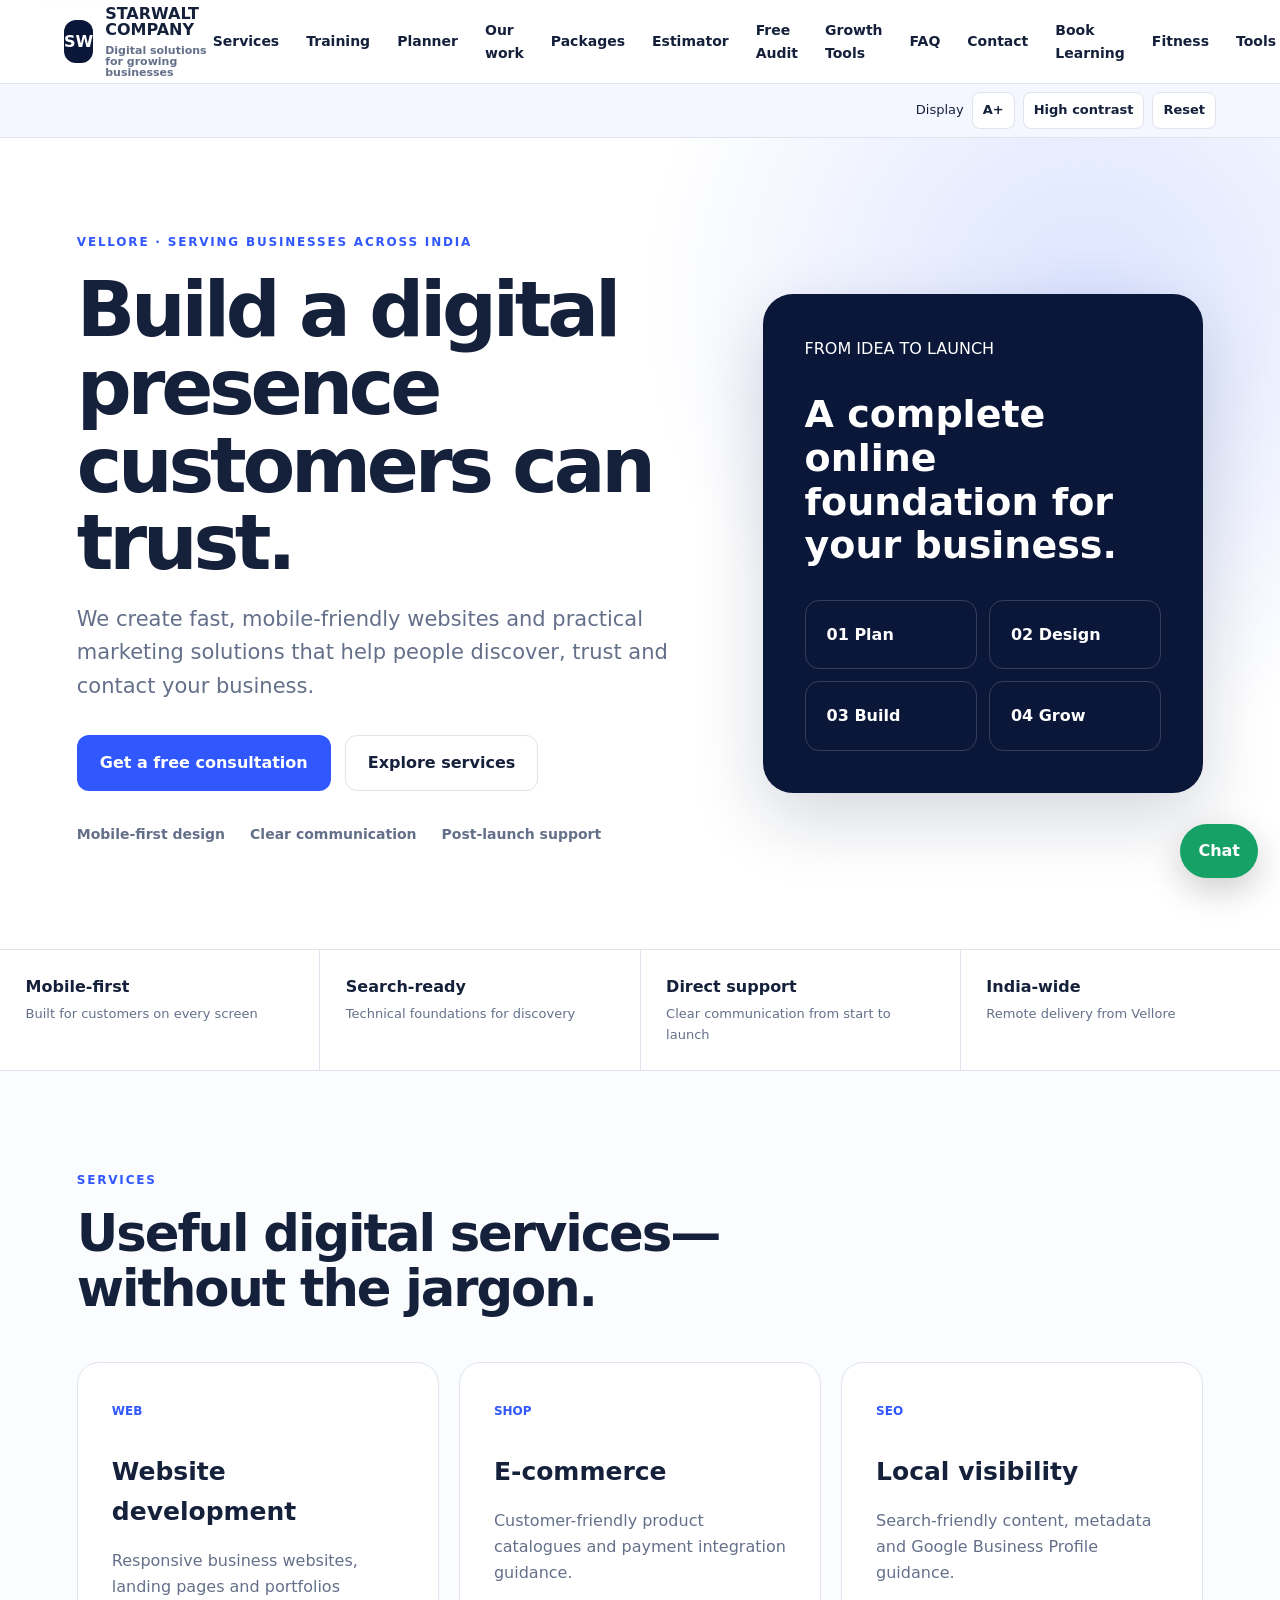
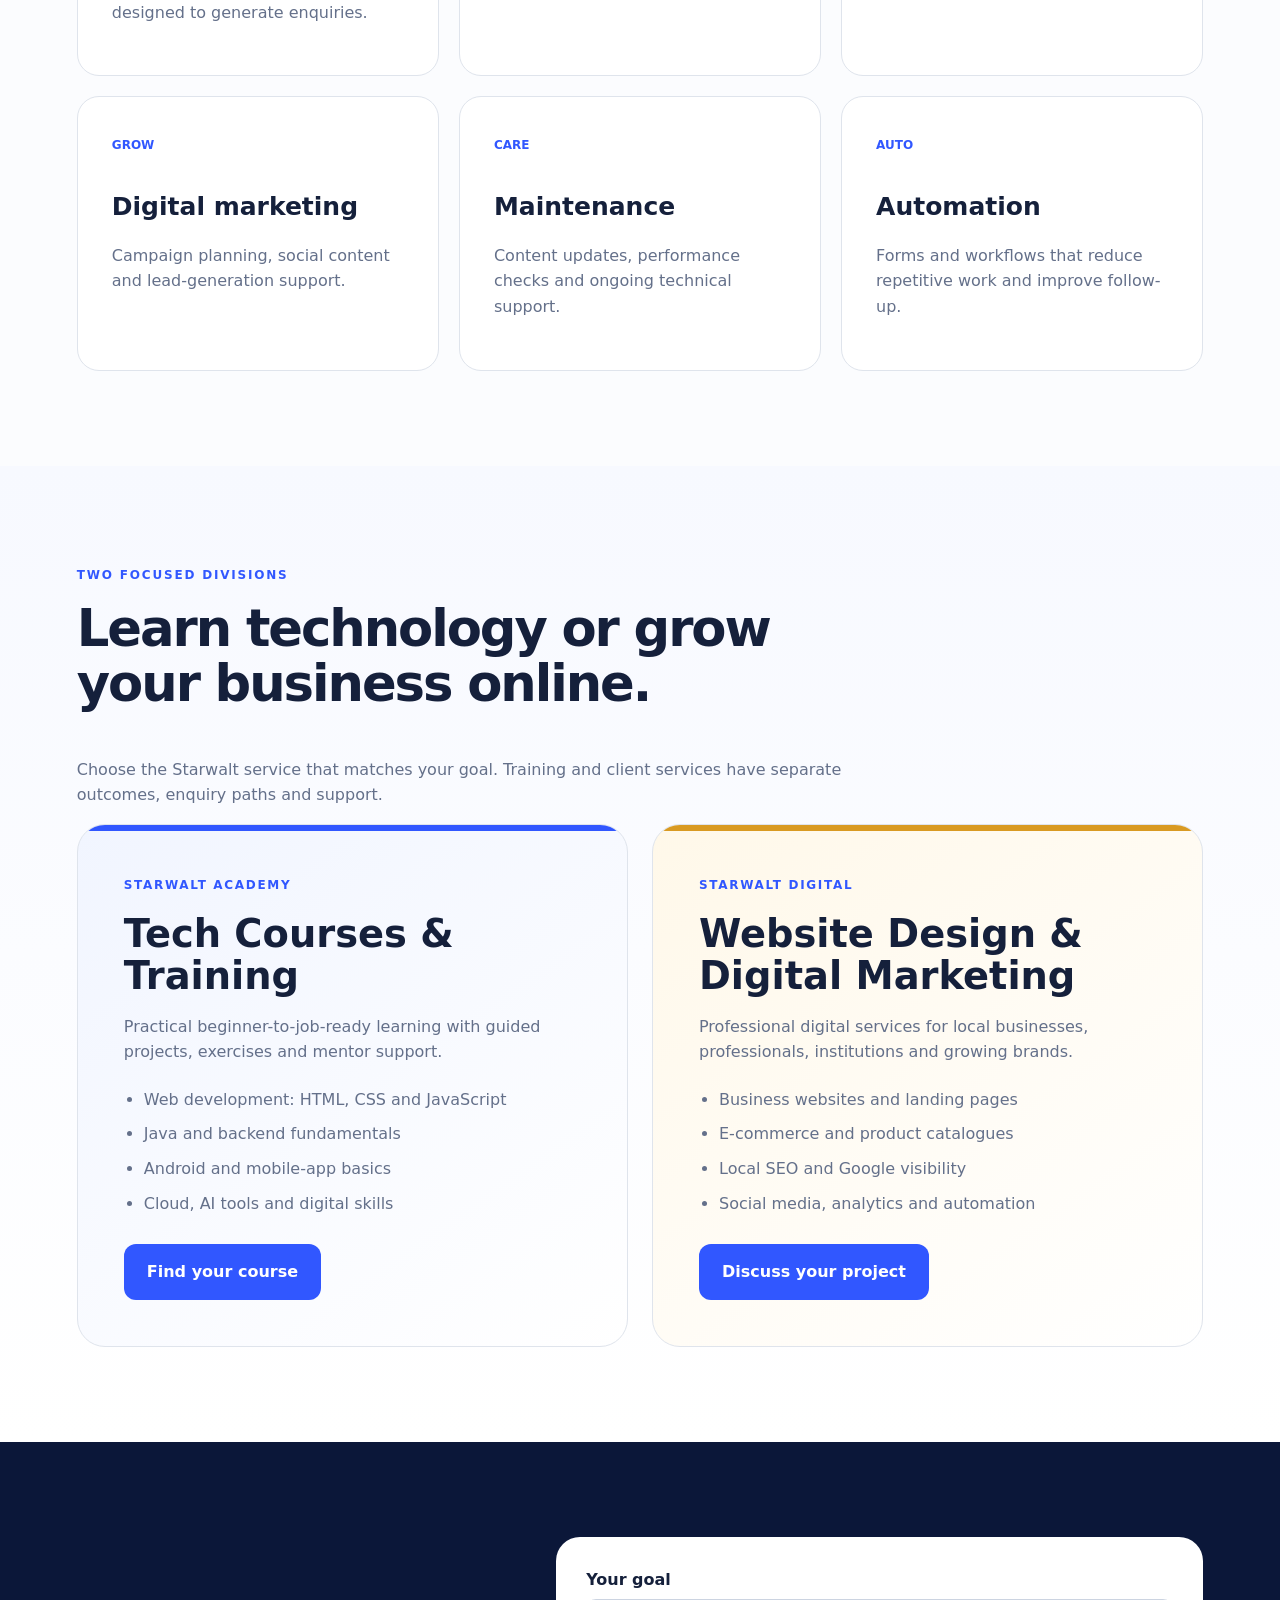
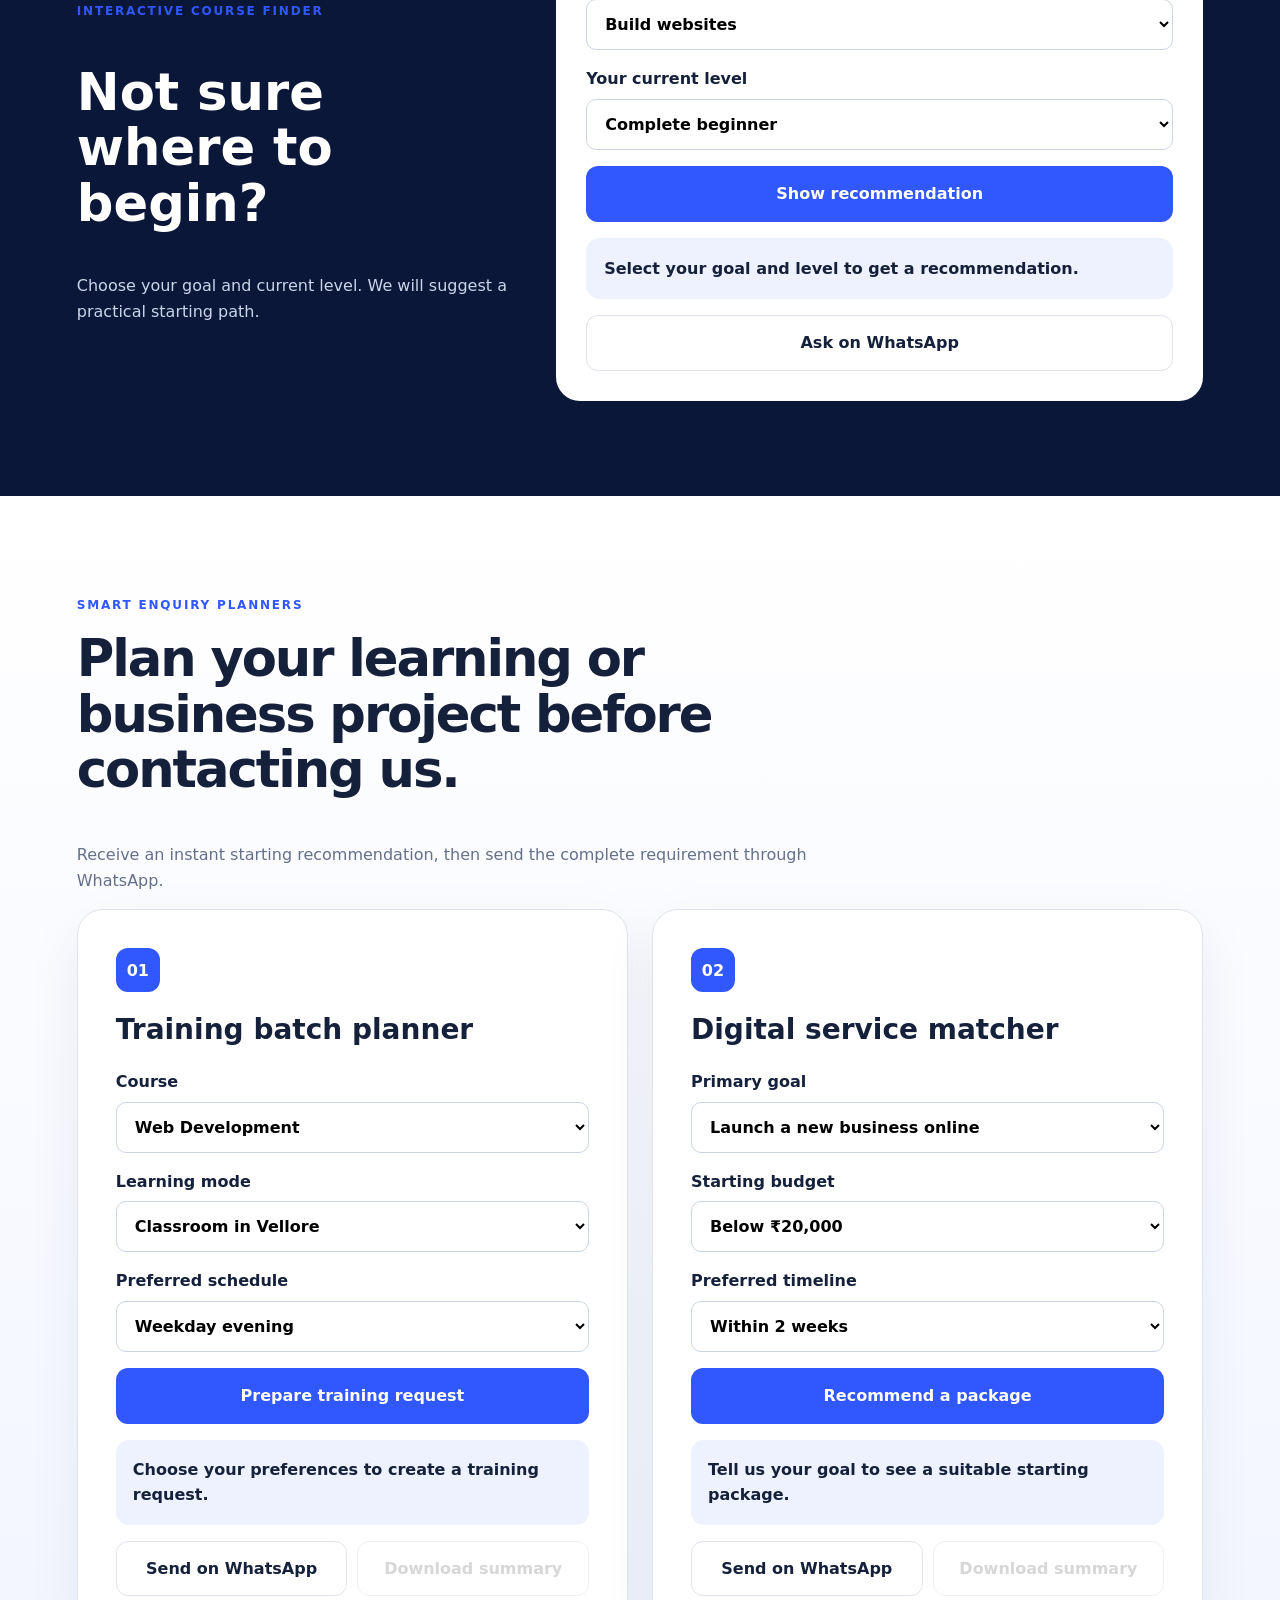
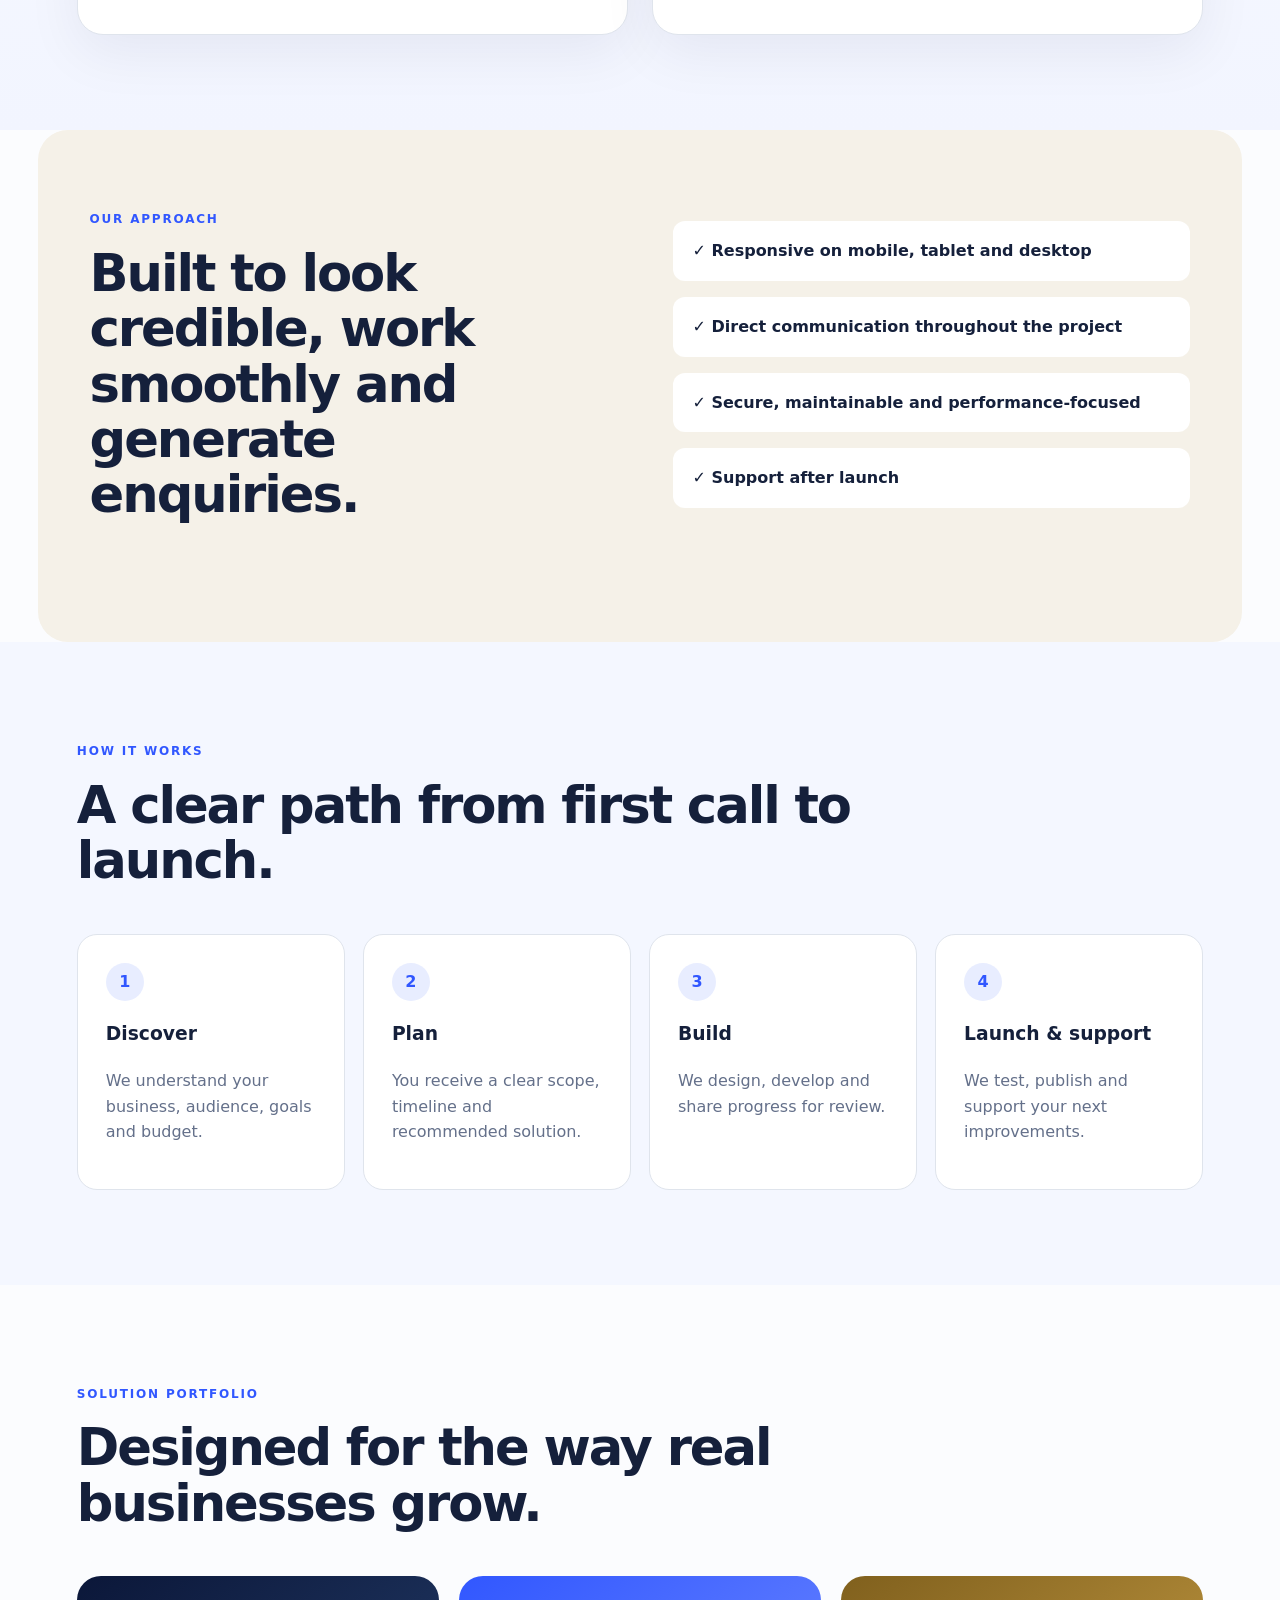
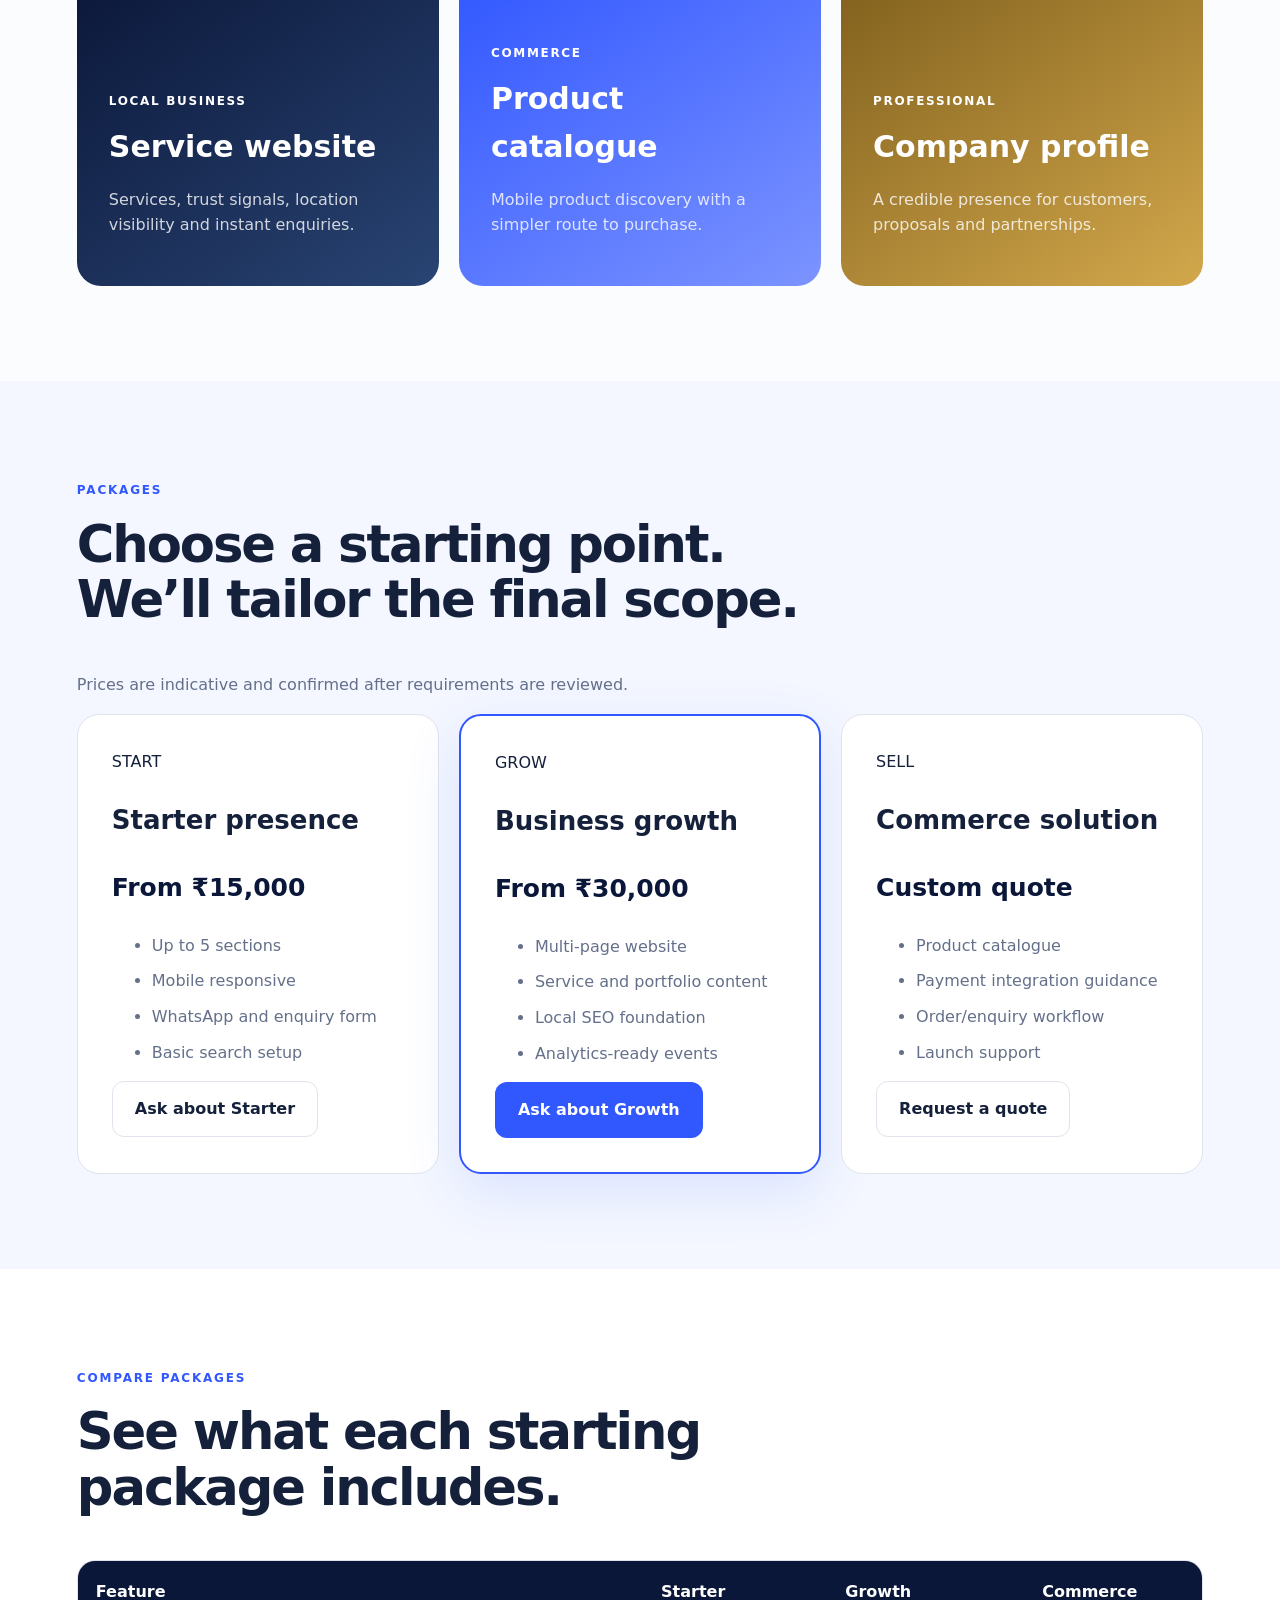
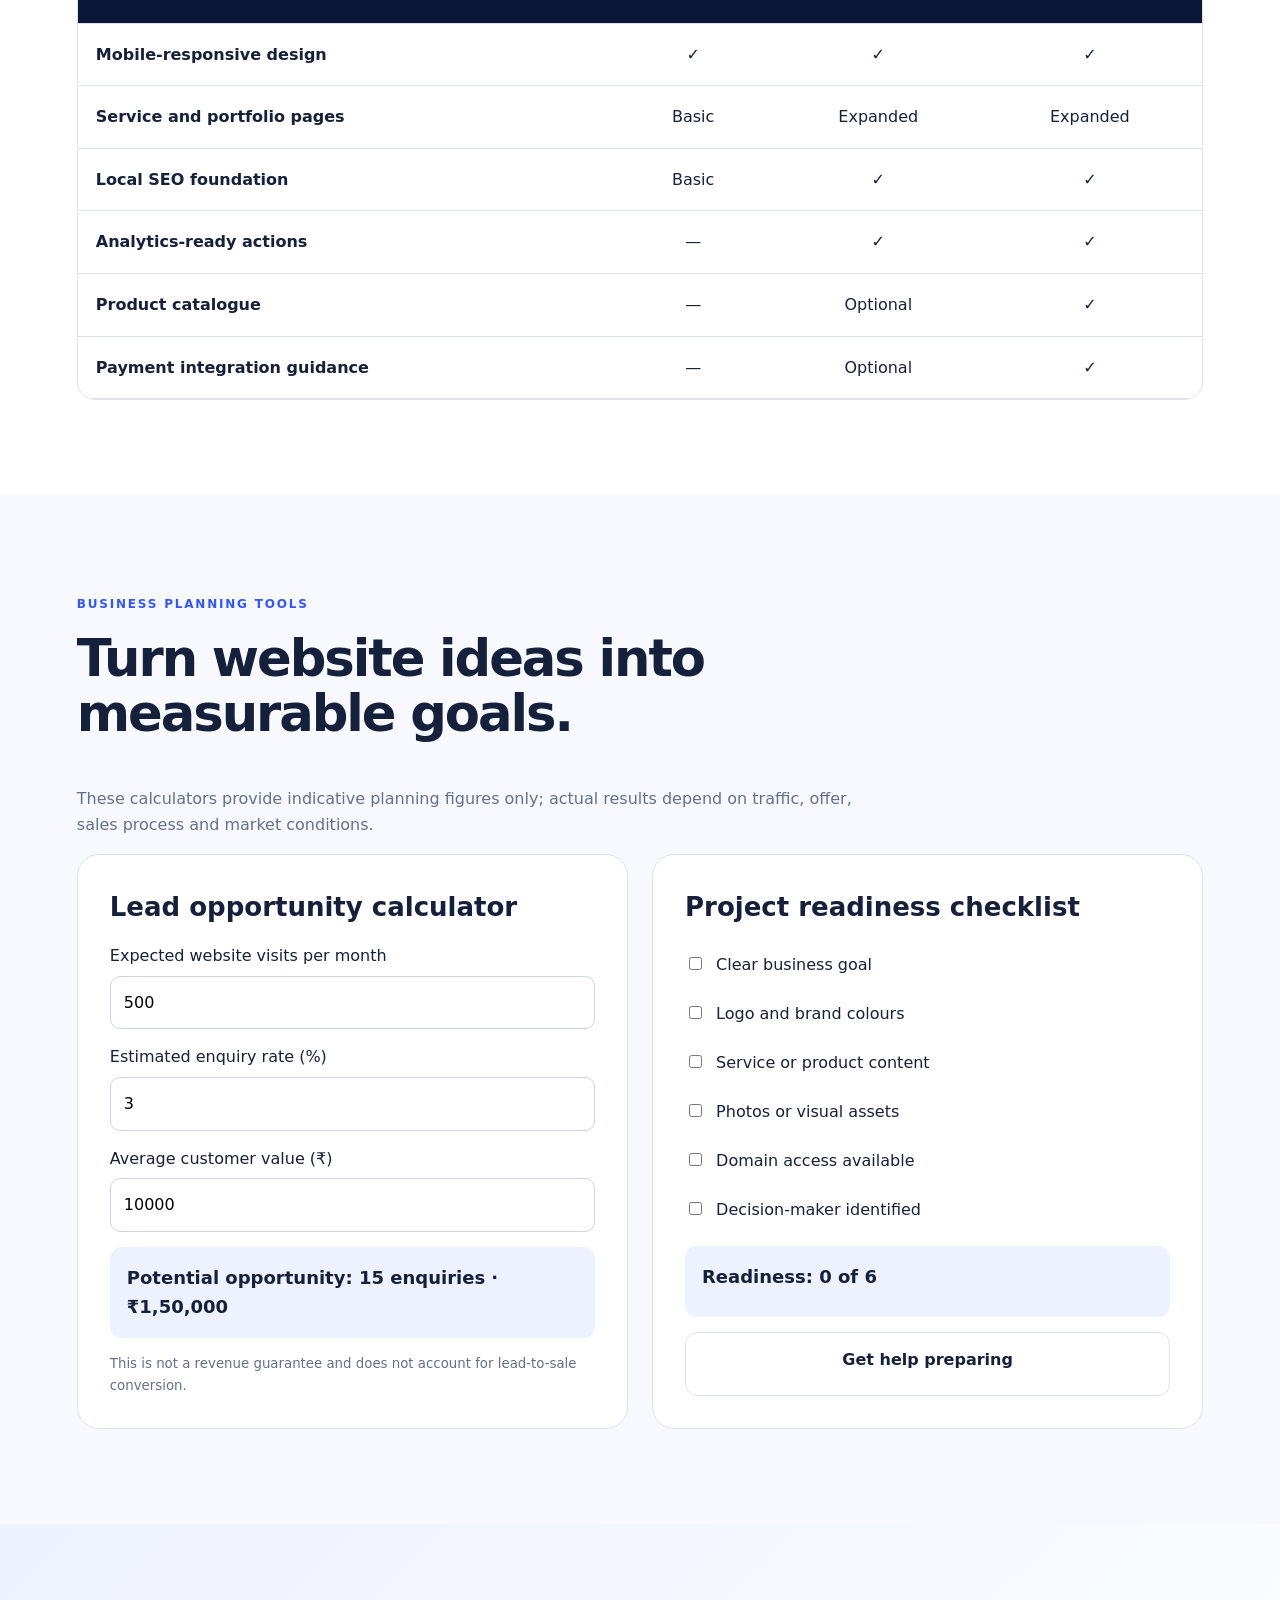
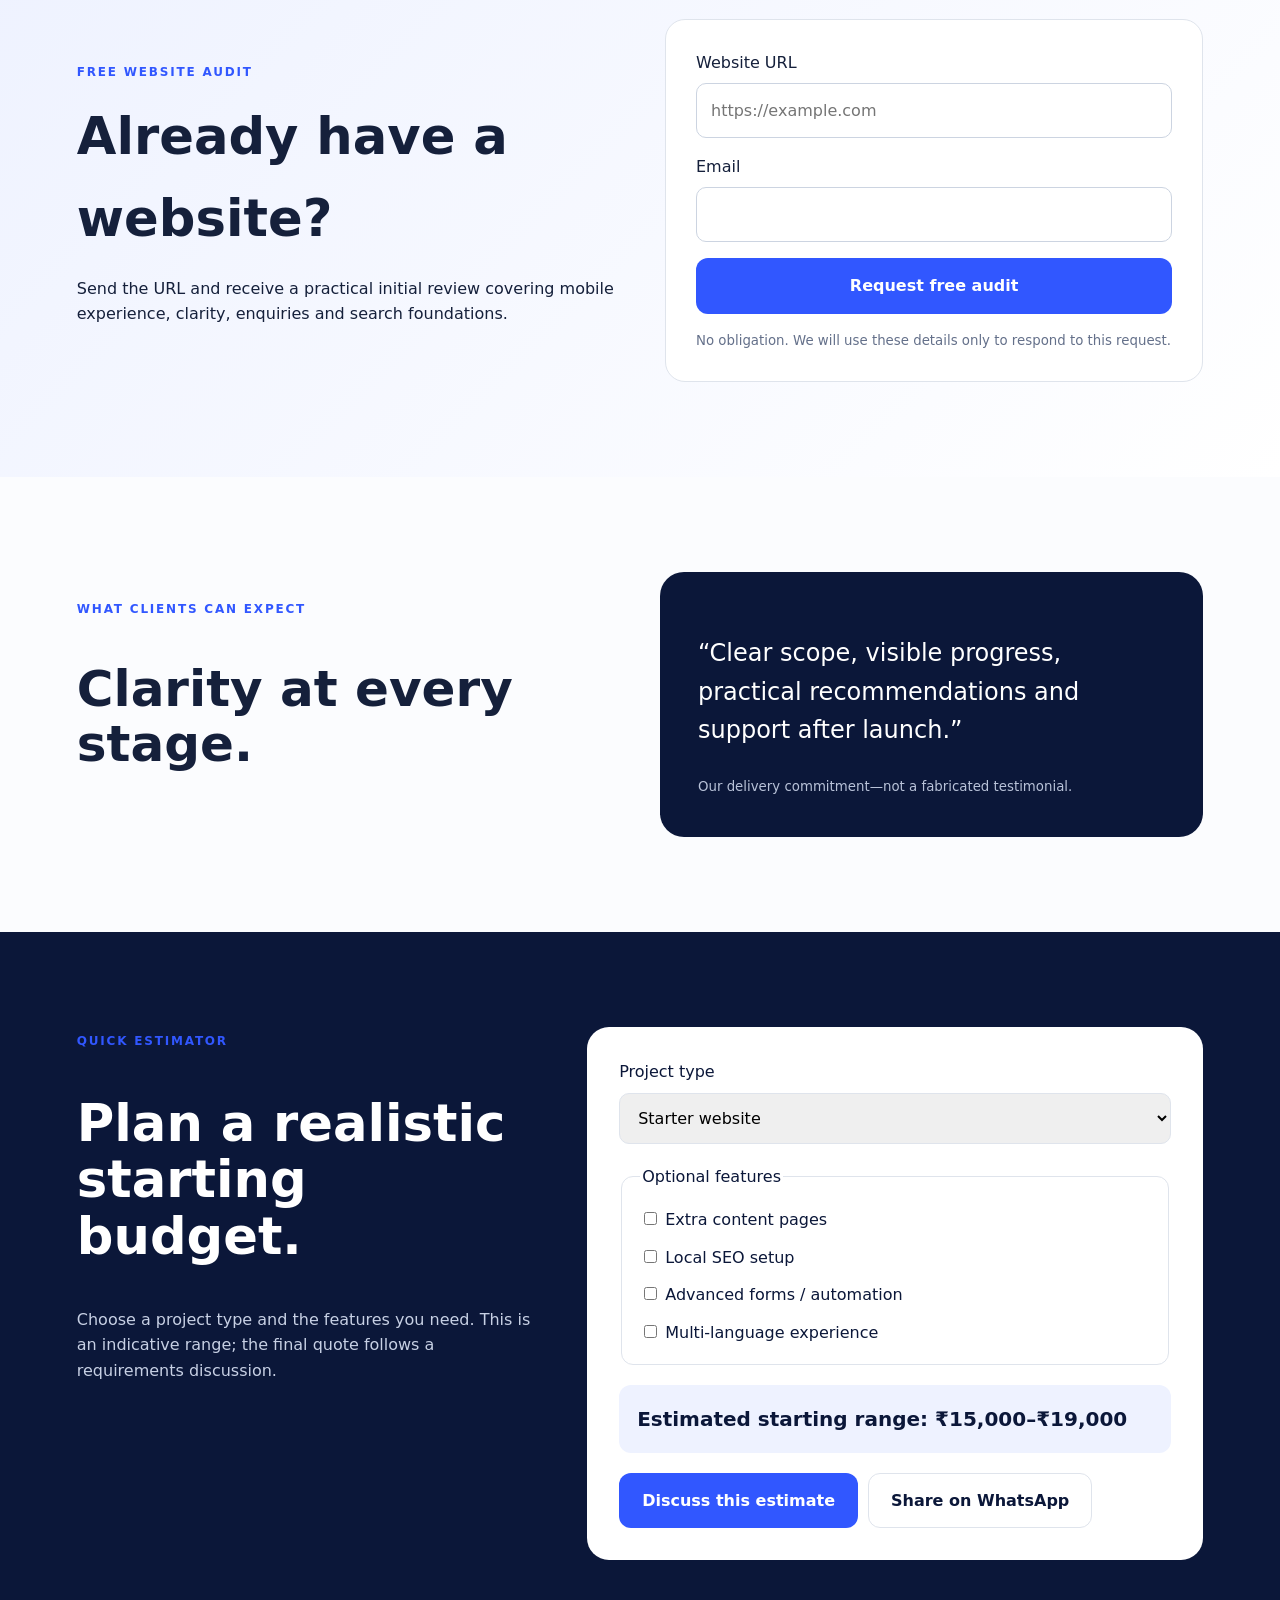
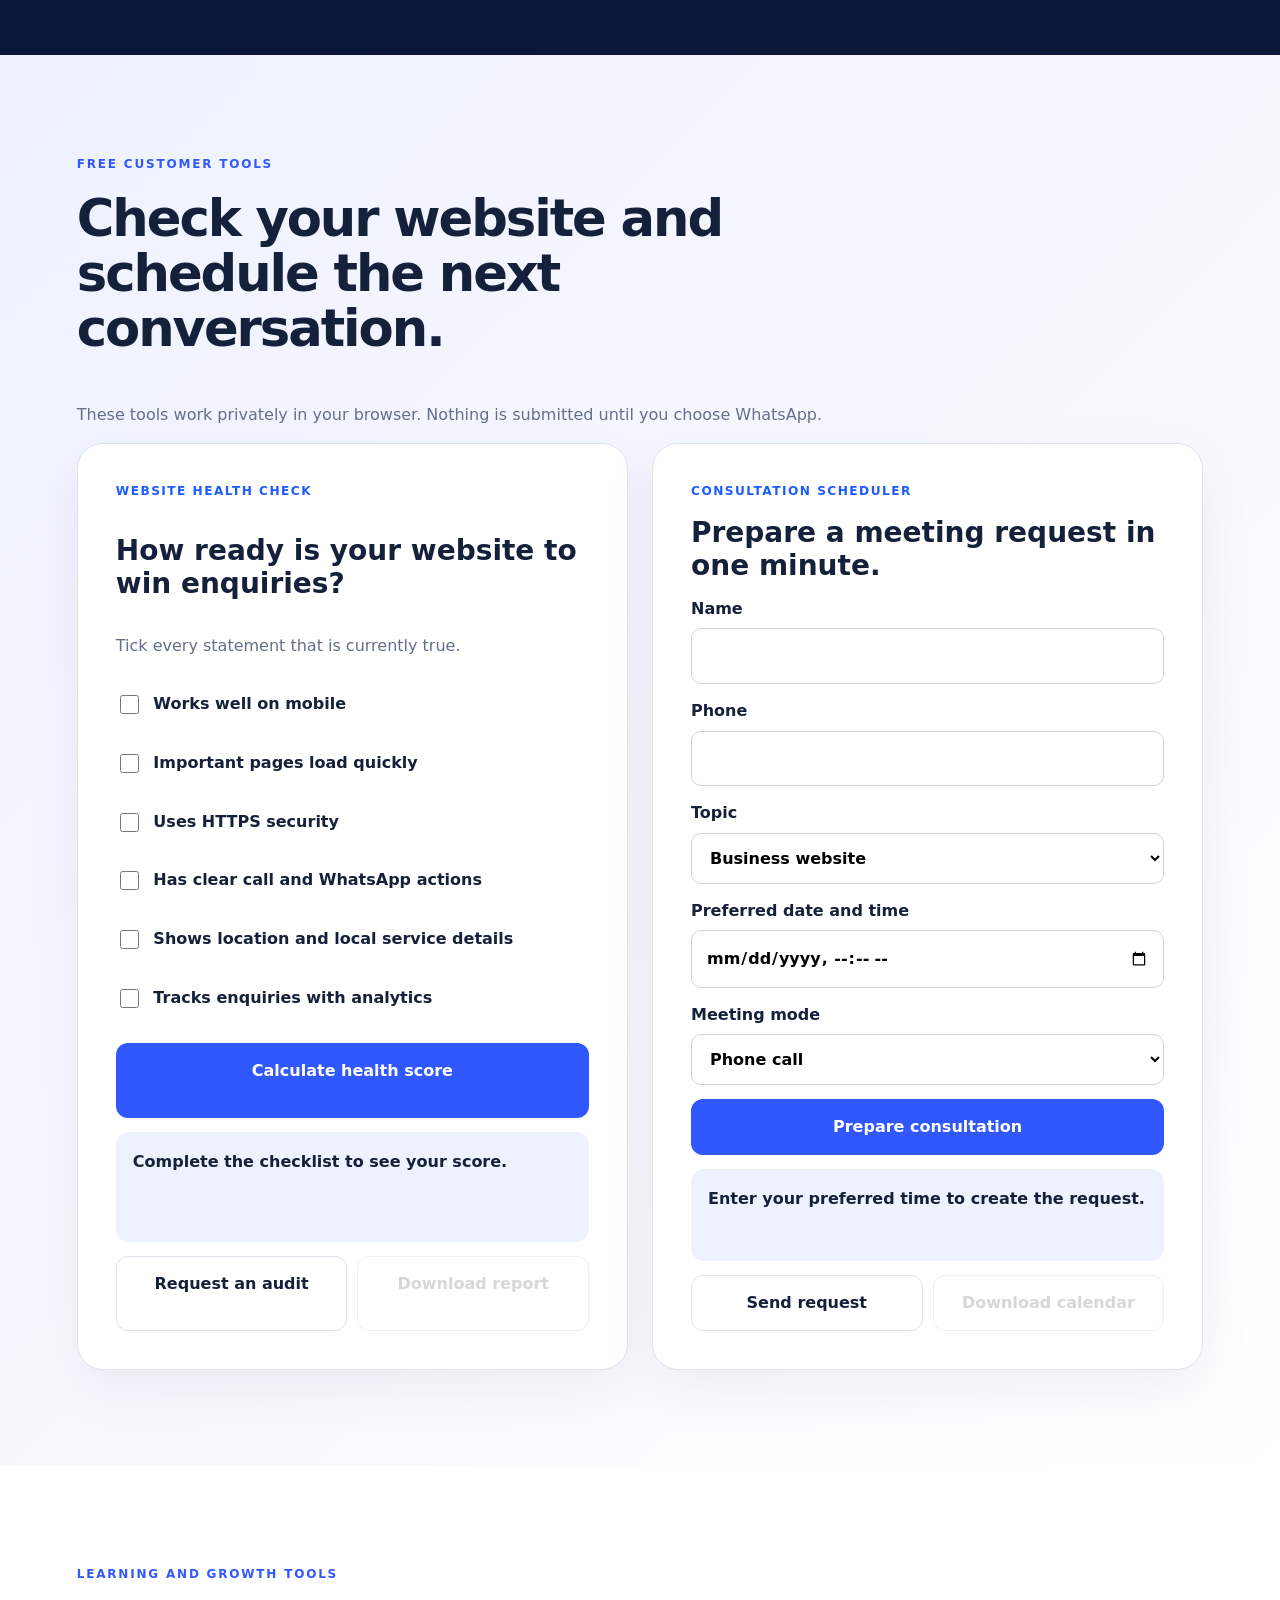
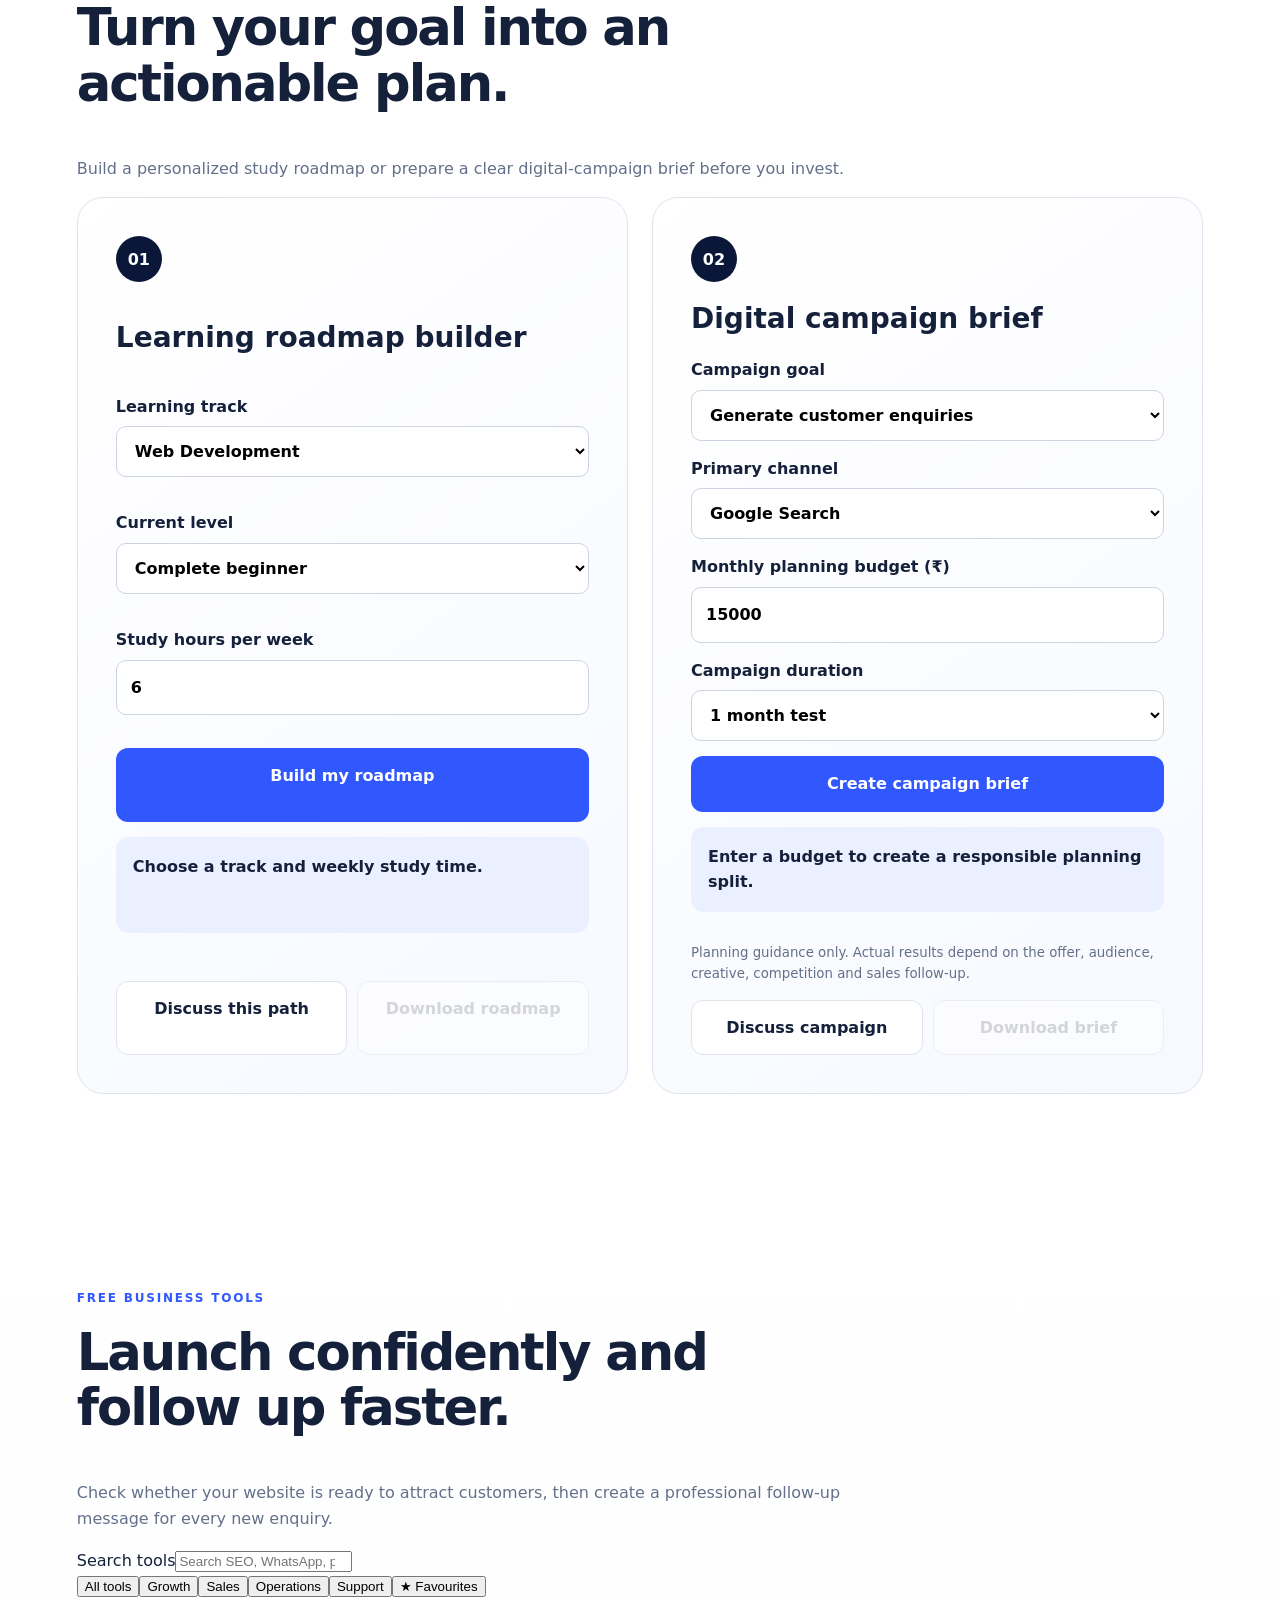
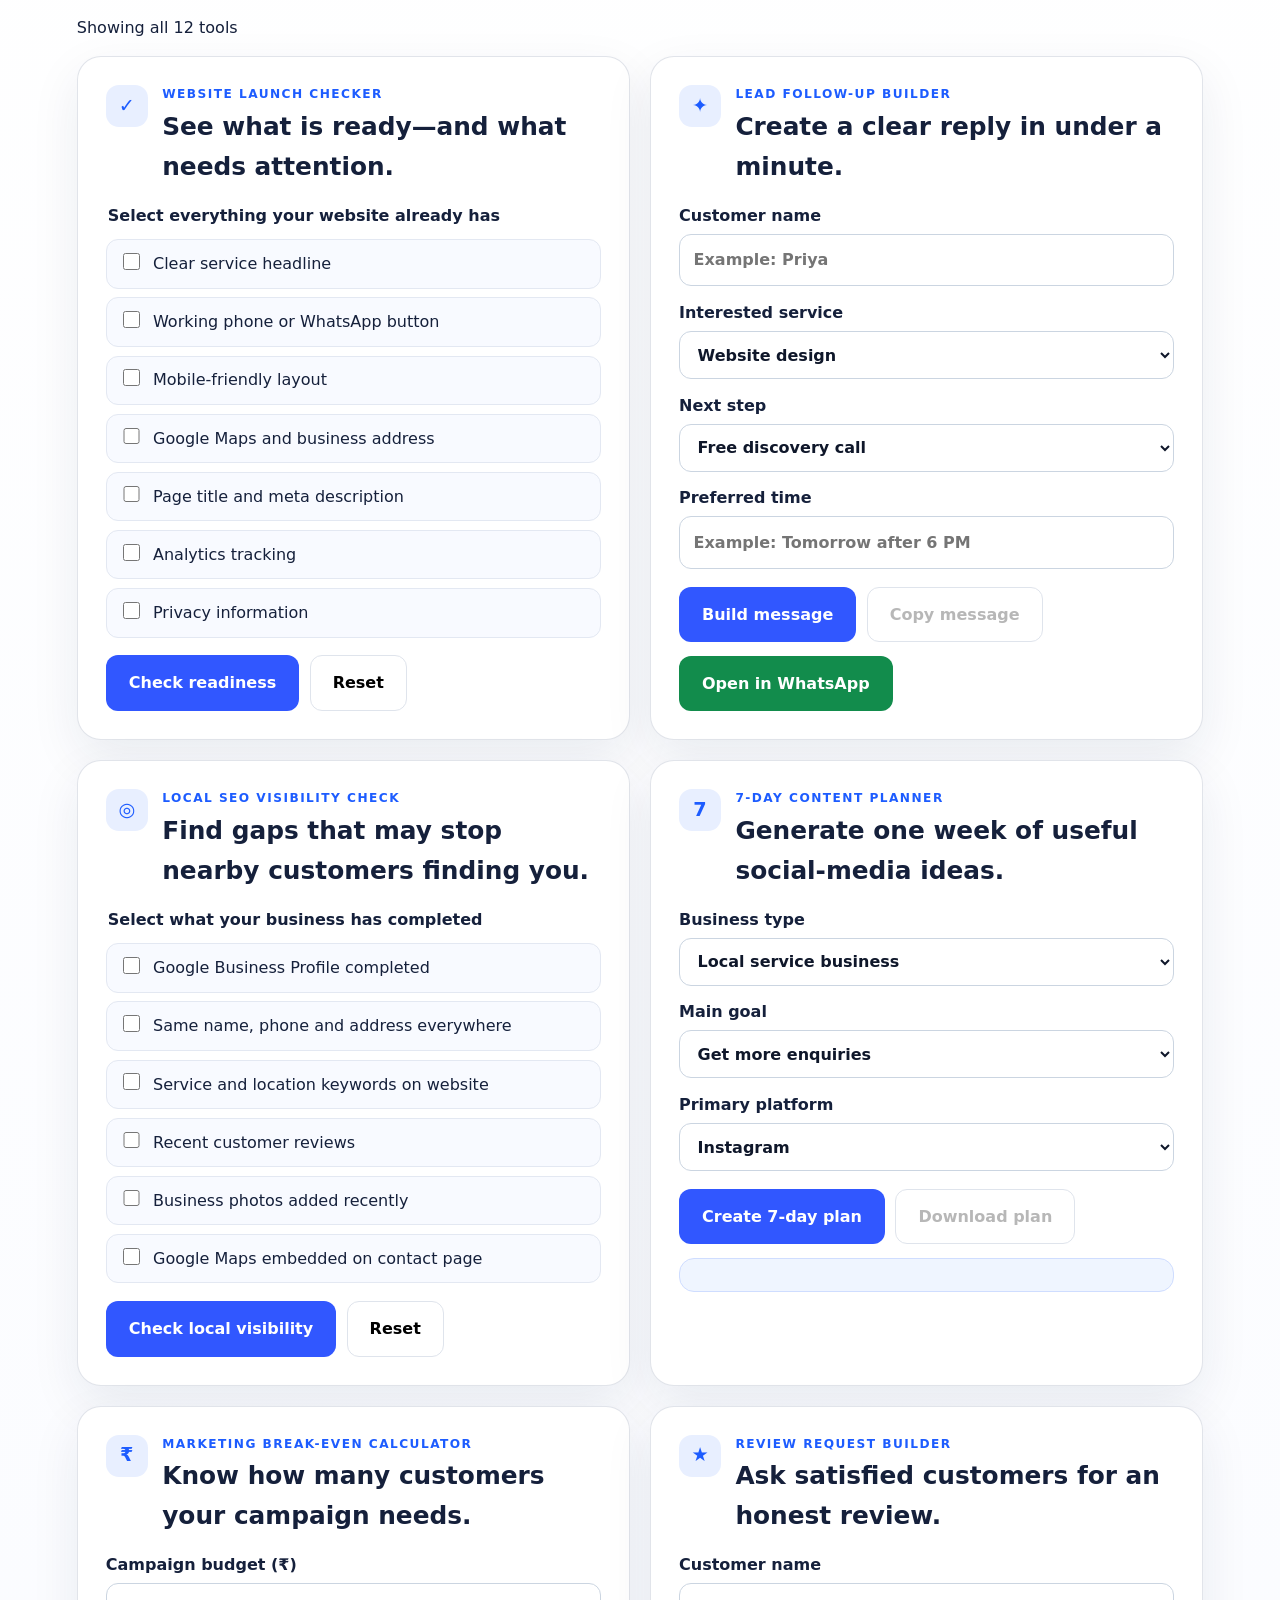
==== index.html @ e446ad23 "Add searchable tool directory and categories" ====
<!doctype html><html lang="en"><head><meta charset="utf-8"><meta name="viewport" content="width=device-width,initial-scale=1"><title>STARWALT COMPANY | Websites & Digital Growth in Vellore</title><meta name="description" content="STARWALT COMPANY builds fast business websites, e-commerce experiences and digital growth solutions in Vellore and across India."><meta name="theme-color" content="#0b1739"><meta name="robots" content="index,follow,max-image-preview:large"><link rel="manifest" href="manifest.webmanifest"><link rel="icon" href="favicon.svg" type="image/svg+xml"><link rel="apple-touch-icon" href="favicon.svg"><meta property="og:type" content="website"><meta property="og:locale" content="en_IN"><meta name="twitter:card" content="summary_large_image"><link rel="canonical" href="https://starwalt.github.io/"><link rel="alternate" hreflang="en-IN" href="https://starwalt.github.io/"><link rel="alternate" hreflang="ta-IN" href="https://starwalt.github.io/ta.html"><link rel="alternate" hreflang="x-default" href="https://starwalt.github.io/"><meta property="og:title" content="STARWALT COMPANY"><meta property="og:description" content="Websites and digital growth solutions for growing businesses."><meta property="og:url" content="https://starwalt.github.io/"><link rel="stylesheet" href="css/site.css"></head><body><a class="skip" href="#main-content">Skip to main content</a><header><a class="brand" href="#"><b>SW</b><span>STARWALT COMPANY<small>Digital solutions for growing businesses</small></span></a><button class="menu" aria-label="Toggle menu">☰</button><nav><a href="#services">Services</a><a href="#training">Training</a><a href="#planning-hub">Planner</a><a href="#work">Our work</a><a href="#pricing">Packages</a><a href="#estimator">Estimator</a><a href="#free-tools">Free Audit</a><a href="#growth-tools">Growth Tools</a><a href="#faq">FAQ</a><a href="#contact">Contact</a><a href="book-learning.html">Book Learning</a><a href="fitness/">Fitness</a><a href="tools.html">Tools</a><a href="search.html" aria-label="Search website">Search</a><a href="quote.html">Detailed quote</a><a class="lang" href="ta.html" lang="ta" aria-label="தமிழ் பக்கம்">தமிழ் பக்கம்</a><button class="theme-toggle" type="button" aria-label="Switch colour theme">◐</button><a class="pill" href="https://wa.me/918668098213?text=Hello%20STARWALT%20COMPANY" target="_blank" rel="noopener">WhatsApp</a></nav></header><div class="access-tools" aria-label="Accessibility controls"><span>Display</span><button type="button" data-display="text">A+</button><button type="button" data-display="contrast">High contrast</button><button type="button" data-display="reset">Reset</button><button type="button" id="install-app" hidden>Install app</button></div><div class="connection-status" role="status" aria-live="polite" hidden></div><div class="update-status" hidden><span>A newer website version is available.</span><button type="button">Update now</button></div><main id="main-content"><section class="hero"><div><span class="eyebrow">Vellore · Serving businesses across India</span><h1 data-en="Build a digital presence customers can trust." data-ta="வாடிக்கையாளர்கள் நம்பும் டிஜிட்டல் அடையாளத்தை உருவாக்குங்கள்.">Build a digital presence customers can trust.</h1><p data-en="We create fast, mobile-friendly websites and practical marketing solutions that help people discover, trust and contact your business." data-ta="உங்கள் வணிகத்தை மக்கள் கண்டறிந்து, நம்பி, தொடர்புகொள்ள உதவும் வேகமான மொபைல் இணையதளங்களையும் நடைமுறை மார்க்கெட்டிங் தீர்வுகளையும் உருவாக்குகிறோம்.">We create fast, mobile-friendly websites and practical marketing solutions that help people discover, trust and contact your business.</p><div class="actions"><a class="btn primary" href="#contact">Get a free consultation</a><a class="btn secondary" href="#services">Explore services</a></div><ul><li>Mobile-first design</li><li>Clear communication</li><li>Post-launch support</li></ul></div><aside><span>FROM IDEA TO LAUNCH</span><h2>A complete online foundation for your business.</h2><div class="steps"><b>01 Plan</b><b>02 Design</b><b>03 Build</b><b>04 Grow</b></div></aside></section><section class="trustbar" aria-label="Business benefits"><div><b>Mobile-first</b><span>Built for customers on every screen</span></div><div><b>Search-ready</b><span>Technical foundations for discovery</span></div><div><b>Direct support</b><span>Clear communication from start to launch</span></div><div><b>India-wide</b><span>Remote delivery from Vellore</span></div></section><section id="services" class="section"><div class="heading"><span class="eyebrow">Services</span><h2>Useful digital services—without the jargon.</h2></div><div class="cards"><article><b>WEB</b><h3>Website development</h3><p>Responsive business websites, landing pages and portfolios designed to generate enquiries.</p></article><article><b>SHOP</b><h3>E-commerce</h3><p>Customer-friendly product catalogues and payment integration guidance.</p></article><article><b>SEO</b><h3>Local visibility</h3><p>Search-friendly content, metadata and Google Business Profile guidance.</p></article><article><b>GROW</b><h3>Digital marketing</h3><p>Campaign planning, social content and lead-generation support.</p></article><article><b>CARE</b><h3>Maintenance</h3><p>Content updates, performance checks and ongoing technical support.</p></article><article><b>AUTO</b><h3>Automation</h3><p>Forms and workflows that reduce repetitive work and improve follow-up.</p></article></div></section>
<section id="training" class="section starwalt-offerings">
  <div class="heading"><span class="eyebrow">Two focused divisions</span><h2>Learn technology or grow your business online.</h2><p class="sub">Choose the Starwalt service that matches your goal. Training and client services have separate outcomes, enquiry paths and support.</p></div>
  <div class="offering-grid">
    <article class="offering-card training-card">
      <span class="offering-label">STARWALT ACADEMY</span><h3>Tech Courses & Training</h3>
      <p>Practical beginner-to-job-ready learning with guided projects, exercises and mentor support.</p>
      <ul><li>Web development: HTML, CSS and JavaScript</li><li>Java and backend fundamentals</li><li>Android and mobile-app basics</li><li>Cloud, AI tools and digital skills</li></ul>
      <a class="btn primary" href="#course-finder">Find your course</a>
    </article>
    <article class="offering-card digital-card">
      <span class="offering-label">STARWALT DIGITAL</span><h3>Website Design & Digital Marketing</h3>
      <p>Professional digital services for local businesses, professionals, institutions and growing brands.</p>
      <ul><li>Business websites and landing pages</li><li>E-commerce and product catalogues</li><li>Local SEO and Google visibility</li><li>Social media, analytics and automation</li></ul>
      <a class="btn primary" href="#contact">Discuss your project</a>
    </article>
  </div>
</section>
<section id="course-finder" class="section course-finder">
  <div><span class="eyebrow">Interactive course finder</span><h2>Not sure where to begin?</h2><p>Choose your goal and current level. We will suggest a practical starting path.</p></div>
  <form id="course-finder-form">
    <label>Your goal<select id="course-goal"><option value="website">Build websites</option><option value="java">Learn Java development</option><option value="mobile">Build mobile apps</option><option value="marketing">Learn digital marketing</option><option value="ai">Use AI tools for work</option></select></label>
    <label>Your current level<select id="course-level"><option value="beginner">Complete beginner</option><option value="basic">Know the basics</option><option value="working">Already working in technology</option></select></label>
    <button class="btn primary" type="submit">Show recommendation</button>
    <output id="course-result" aria-live="polite">Select your goal and level to get a recommendation.</output>
    <a id="course-whatsapp" class="btn secondary" href="https://wa.me/918668098213?text=Hello%20Starwalt%20Company%2C%20I%20want%20course%20details" target="_blank" rel="noopener">Ask on WhatsApp</a>
  </form>
</section>
<section id="planning-hub" class="section planning-hub"><div class="heading"><span class="eyebrow">Smart enquiry planners</span><h2>Plan your learning or business project before contacting us.</h2><p class="sub">Receive an instant starting recommendation, then send the complete requirement through WhatsApp.</p></div><div class="planner-grid">
<form id="batch-planner" class="planner-card"><span class="planner-icon">01</span><h3>Training batch planner</h3><label>Course<select id="batch-course"><option>Web Development</option><option>Java & Spring Boot</option><option>Mobile App Development</option><option>Digital Marketing</option><option>Practical AI Tools</option></select></label><label>Learning mode<select id="batch-mode"><option>Classroom in Vellore</option><option>Live online</option><option>Hybrid</option></select></label><label>Preferred schedule<select id="batch-time"><option>Weekday evening</option><option>Weekend morning</option><option>Weekend evening</option><option>Flexible</option></select></label><button class="btn primary" type="submit">Prepare training request</button><output id="batch-output">Choose your preferences to create a training request.</output><div class="planner-actions"><a id="batch-whatsapp" class="btn secondary" href="https://wa.me/918668098213?text=Hello%20STARWALT%20COMPANY%2C%20I%20need%20training%20details" target="_blank" rel="noopener">Send on WhatsApp</a><button id="batch-download" class="btn secondary" type="button" disabled>Download summary</button></div></form>
<form id="service-matcher" class="planner-card"><span class="planner-icon">02</span><h3>Digital service matcher</h3><label>Primary goal<select id="service-goal"><option value="launch">Launch a new business online</option><option value="leads">Get more customer enquiries</option><option value="sell">Sell products online</option><option value="automate">Automate repetitive work</option></select></label><label>Starting budget<select id="service-budget"><option value="starter">Below ₹20,000</option><option value="growth">₹20,000–₹50,000</option><option value="scale">Above ₹50,000</option></select></label><label>Preferred timeline<select id="service-timeline"><option>Within 2 weeks</option><option>Within 1 month</option><option>Within 2–3 months</option><option>Just exploring</option></select></label><button class="btn primary" type="submit">Recommend a package</button><output id="service-output">Tell us your goal to see a suitable starting package.</output><div class="planner-actions"><a id="service-whatsapp" class="btn secondary" href="https://wa.me/918668098213?text=Hello%20STARWALT%20COMPANY%2C%20I%20need%20digital%20service%20details" target="_blank" rel="noopener">Send on WhatsApp</a><button id="service-download" class="btn secondary" type="button" disabled>Download summary</button></div></form>
</div></section><section id="work" class="band"><div><span class="eyebrow">Our approach</span><h2>Built to look credible, work smoothly and generate enquiries.</h2></div><div><p>✓ Responsive on mobile, tablet and desktop</p><p>✓ Direct communication throughout the project</p><p>✓ Secure, maintainable and performance-focused</p><p>✓ Support after launch</p></div></section><section id="process" class="section soft"><div class="heading"><span class="eyebrow">How it works</span><h2>A clear path from first call to launch.</h2></div><div class="timeline"><article><b>1</b><h3>Discover</h3><p>We understand your business, audience, goals and budget.</p></article><article><b>2</b><h3>Plan</h3><p>You receive a clear scope, timeline and recommended solution.</p></article><article><b>3</b><h3>Build</h3><p>We design, develop and share progress for review.</p></article><article><b>4</b><h3>Launch & support</h3><p>We test, publish and support your next improvements.</p></article></div></section><section id="portfolio" class="section"><div class="heading"><span class="eyebrow">Solution portfolio</span><h2>Designed for the way real businesses grow.</h2></div><div class="portfolio"><article class="q1"><span>LOCAL BUSINESS</span><h3>Service website</h3><p>Services, trust signals, location visibility and instant enquiries.</p></article><article class="q2"><span>COMMERCE</span><h3>Product catalogue</h3><p>Mobile product discovery with a simpler route to purchase.</p></article><article class="q3"><span>PROFESSIONAL</span><h3>Company profile</h3><p>A credible presence for customers, proposals and partnerships.</p></article></div></section><section id="pricing" class="section soft"><div class="heading"><span class="eyebrow">Packages</span><h2>Choose a starting point. We’ll tailor the final scope.</h2><p class="sub">Prices are indicative and confirmed after requirements are reviewed.</p></div><div class="pricing"><article><span>START</span><h3>Starter presence</h3><p class="price">From ₹15,000</p><ul><li>Up to 5 sections</li><li>Mobile responsive</li><li>WhatsApp and enquiry form</li><li>Basic search setup</li></ul><a class="btn secondary" href="#contact" data-track="starter-enquiry">Ask about Starter</a></article><article class="featured"><span>GROW</span><h3>Business growth</h3><p class="price">From ₹30,000</p><ul><li>Multi-page website</li><li>Service and portfolio content</li><li>Local SEO foundation</li><li>Analytics-ready events</li></ul><a class="btn primary" href="#contact" data-track="growth-enquiry">Ask about Growth</a></article><article><span>SELL</span><h3>Commerce solution</h3><p class="price">Custom quote</p><ul><li>Product catalogue</li><li>Payment integration guidance</li><li>Order/enquiry workflow</li><li>Launch support</li></ul><a class="btn secondary" href="#contact" data-track="commerce-enquiry">Request a quote</a></article></div></section><section class="section compare"><div class="heading"><span class="eyebrow">Compare packages</span><h2>See what each starting package includes.</h2></div><div class="table-wrap"><table><thead><tr><th>Feature</th><th>Starter</th><th>Growth</th><th>Commerce</th></tr></thead><tbody><tr><td>Mobile-responsive design</td><td>✓</td><td>✓</td><td>✓</td></tr><tr><td>Service and portfolio pages</td><td>Basic</td><td>Expanded</td><td>Expanded</td></tr><tr><td>Local SEO foundation</td><td>Basic</td><td>✓</td><td>✓</td></tr><tr><td>Analytics-ready actions</td><td>—</td><td>✓</td><td>✓</td></tr><tr><td>Product catalogue</td><td>—</td><td>Optional</td><td>✓</td></tr><tr><td>Payment integration guidance</td><td>—</td><td>Optional</td><td>✓</td></tr></tbody></table></div></section><section id="planning-tools" class="section planning"><div class="heading"><span class="eyebrow">Business planning tools</span><h2>Turn website ideas into measurable goals.</h2><p class="sub">These calculators provide indicative planning figures only; actual results depend on traffic, offer, sales process and market conditions.</p></div><div class="tool-grid"><form id="roi-form" class="tool-card"><h3>Lead opportunity calculator</h3><label>Expected website visits per month<input id="roi-visits" type="number" min="0" value="500"></label><label>Estimated enquiry rate (%)<input id="roi-rate" type="number" min="0" max="100" step="0.1" value="3"></label><label>Average customer value (₹)<input id="roi-value" type="number" min="0" value="10000"></label><output id="roi-output">Potential opportunity: 15 enquiries · ₹1,50,000</output><small>This is not a revenue guarantee and does not account for lead-to-sale conversion.</small></form><form id="readiness-form" class="tool-card"><h3>Project readiness checklist</h3><label><input type="checkbox"> Clear business goal</label><label><input type="checkbox"> Logo and brand colours</label><label><input type="checkbox"> Service or product content</label><label><input type="checkbox"> Photos or visual assets</label><label><input type="checkbox"> Domain access available</label><label><input type="checkbox"> Decision-maker identified</label><output id="readiness-output">Readiness: 0 of 6</output><a class="btn secondary" href="#contact" data-track="readiness-help">Get help preparing</a></form></div></section><section class="section audit"><div><span class="eyebrow">Free website audit</span><h2>Already have a website?</h2><p>Send the URL and receive a practical initial review covering mobile experience, clarity, enquiries and search foundations.</p></div><form action="https://formspree.io/f/mayrwbpj" method="POST"><input type="hidden" name="_next" value="https://starwalt.github.io/thank-you.html"><input type="hidden" name="source" value="free-website-audit"><label>Website URL<input type="url" name="website" placeholder="https://example.com" required></label><label>Email<input type="email" name="email" autocomplete="email" required></label><button class="btn primary" type="submit" data-track="audit-submit">Request free audit</button><small>No obligation. We will use these details only to respond to this request.</small></form></section><section class="section expectations"><div><span class="eyebrow">What clients can expect</span><h2>Clarity at every stage.</h2></div><div class="quote"><p>“Clear scope, visible progress, practical recommendations and support after launch.”</p><small>Our delivery commitment—not a fabricated testimonial.</small></div></section><section id="estimator" class="section estimator"><div><span class="eyebrow">Quick estimator</span><h2>Plan a realistic starting budget.</h2><p class="sub">Choose a project type and the features you need. This is an indicative range; the final quote follows a requirements discussion.</p></div><form id="estimate-form"><label>Project type<select id="estimate-type"><option value="15000">Starter website</option><option value="30000">Business website</option><option value="50000">Product catalogue / commerce</option></select></label><fieldset><legend>Optional features</legend><label><input type="checkbox" value="5000"> Extra content pages</label><label><input type="checkbox" value="8000"> Local SEO setup</label><label><input type="checkbox" value="10000"> Advanced forms / automation</label><label><input type="checkbox" value="12000"> Multi-language experience</label></fieldset><output id="estimate-output">Estimated starting range: ₹15,000–₹20,000</output><div class="estimate-actions"><a class="btn primary" id="estimate-cta" href="#contact" data-track="estimator-enquiry">Discuss this estimate</a><a class="btn secondary" id="estimate-share" href="#" target="_blank" rel="noopener" data-track="estimator-whatsapp">Share on WhatsApp</a></div></form></section><section id="free-tools" class="section customer-tools"><div class="heading"><span class="eyebrow">Free customer tools</span><h2>Check your website and schedule the next conversation.</h2><p class="sub">These tools work privately in your browser. Nothing is submitted until you choose WhatsApp.</p></div><div class="customer-tool-grid">
<form id="health-checker" class="customer-tool-card"><span class="tool-kicker">WEBSITE HEALTH CHECK</span><h3>How ready is your website to win enquiries?</h3><p>Tick every statement that is currently true.</p><label><input type="checkbox" value="mobile"> Works well on mobile</label><label><input type="checkbox" value="speed"> Important pages load quickly</label><label><input type="checkbox" value="https"> Uses HTTPS security</label><label><input type="checkbox" value="cta"> Has clear call and WhatsApp actions</label><label><input type="checkbox" value="local"> Shows location and local service details</label><label><input type="checkbox" value="analytics"> Tracks enquiries with analytics</label><button class="btn primary" type="submit">Calculate health score</button><output id="health-output">Complete the checklist to see your score.</output><div class="tool-action-row"><a id="health-whatsapp" class="btn secondary" href="https://wa.me/918668098213?text=Hello%20STARWALT%20COMPANY%2C%20I%20need%20a%20website%20review" target="_blank" rel="noopener">Request an audit</a><button id="health-download" class="btn secondary" type="button" disabled>Download report</button></div></form>
<form id="consultation-form" class="customer-tool-card"><span class="tool-kicker">CONSULTATION SCHEDULER</span><h3>Prepare a meeting request in one minute.</h3><label>Name<input id="consult-name" autocomplete="name" required></label><label>Phone<input id="consult-phone" type="tel" autocomplete="tel" required></label><label>Topic<select id="consult-topic"><option>Business website</option><option>Digital marketing & local SEO</option><option>E-commerce</option><option>Automation & AI</option><option>Tech course or training</option></select></label><label>Preferred date and time<input id="consult-date" type="datetime-local" required></label><label>Meeting mode<select id="consult-mode"><option>Phone call</option><option>WhatsApp call</option><option>Google Meet</option><option>In-person in Vellore</option></select></label><button class="btn primary" type="submit">Prepare consultation</button><output id="consult-output">Enter your preferred time to create the request.</output><div class="tool-action-row"><a id="consult-whatsapp" class="btn secondary" href="https://wa.me/918668098213?text=Hello%20STARWALT%20COMPANY%2C%20I%20want%20a%20consultation" target="_blank" rel="noopener">Send request</a><button id="consult-calendar" class="btn secondary" type="button" disabled>Download calendar</button></div></form>
</div></section><section id="growth-tools" class="section growth-tools"><div class="heading"><span class="eyebrow">Learning and growth tools</span><h2>Turn your goal into an actionable plan.</h2><p class="sub">Build a personalized study roadmap or prepare a clear digital-campaign brief before you invest.</p></div><div class="growth-tool-grid">
<form id="roadmap-builder" class="growth-tool-card"><span class="growth-number">01</span><h3>Learning roadmap builder</h3><label>Learning track<select id="roadmap-track"><option value="web">Web Development</option><option value="java">Java & Spring Boot</option><option value="mobile">Mobile App Development</option><option value="marketing">Digital Marketing</option><option value="ai">Practical AI & Automation</option></select></label><label>Current level<select id="roadmap-level"><option value="beginner">Complete beginner</option><option value="basic">Know the basics</option><option value="working">Working professional</option></select></label><label>Study hours per week<input id="roadmap-hours" type="number" min="2" max="30" value="6" required></label><button class="btn primary" type="submit">Build my roadmap</button><output id="roadmap-output">Choose a track and weekly study time.</output><div id="roadmap-modules" class="generated-list" aria-live="polite"></div><div class="growth-actions"><a id="roadmap-whatsapp" class="btn secondary" href="https://wa.me/918668098213?text=Hello%20STARWALT%20COMPANY%2C%20I%20need%20training%20guidance" target="_blank" rel="noopener">Discuss this path</a><button id="roadmap-download" class="btn secondary" type="button" disabled>Download roadmap</button></div></form>
<form id="campaign-builder" class="growth-tool-card"><span class="growth-number">02</span><h3>Digital campaign brief</h3><label>Campaign goal<select id="campaign-goal"><option>Generate customer enquiries</option><option>Build local brand awareness</option><option>Promote a new product or offer</option><option>Increase website visits</option><option>Promote a course or event</option></select></label><label>Primary channel<select id="campaign-channel"><option>Google Search</option><option>Instagram & Facebook</option><option>Google Business Profile</option><option>WhatsApp outreach</option><option>Multi-channel campaign</option></select></label><label>Monthly planning budget (₹)<input id="campaign-budget" type="number" min="3000" step="500" value="15000" required></label><label>Campaign duration<select id="campaign-duration"><option>1 month test</option><option>3 month campaign</option><option>6 month growth plan</option></select></label><button class="btn primary" type="submit">Create campaign brief</button><output id="campaign-output">Enter a budget to create a responsible planning split.</output><div id="campaign-split" class="budget-split" aria-live="polite"></div><small>Planning guidance only. Actual results depend on the offer, audience, creative, competition and sales follow-up.</small><div class="growth-actions"><a id="campaign-whatsapp" class="btn secondary" href="https://wa.me/918668098213?text=Hello%20STARWALT%20COMPANY%2C%20I%20need%20digital%20marketing%20help" target="_blank" rel="noopener">Discuss campaign</a><button id="campaign-download" class="btn secondary" type="button" disabled>Download brief</button></div></form>
</div></section><section id="business-tools" class="section business-tools"><div class="heading"><span class="eyebrow">Free business tools</span><h2>Launch confidently and follow up faster.</h2><p class="sub">Check whether your website is ready to attract customers, then create a professional follow-up message for every new enquiry.</p></div><div class="tool-directory" aria-label="Find a business tool"><label class="tool-search-label">Search tools<input id="business-tool-search" type="search" placeholder="Search SEO, WhatsApp, payments, website…" autocomplete="off"></label><div class="tool-filter-row" role="group" aria-label="Filter tools by category"><button class="tool-filter is-active" type="button" data-tool-filter="all">All tools</button><button class="tool-filter" type="button" data-tool-filter="growth">Growth</button><button class="tool-filter" type="button" data-tool-filter="sales">Sales</button><button class="tool-filter" type="button" data-tool-filter="operations">Operations</button><button class="tool-filter" type="button" data-tool-filter="support">Support</button><button class="tool-filter" type="button" data-tool-filter="favourites">★ Favourites</button></div><p id="tool-directory-status" class="tool-directory-status" aria-live="polite">Showing all 12 tools</p></div><div class="business-tools-grid">
<article class="tool-panel" data-tool-key="launch-checker" data-tool-category="growth" data-tool-keywords="website launch readiness mobile seo analytics privacy"><div class="tool-panel-head"><span class="tool-icon" aria-hidden="true">✓</span><div><p class="tool-kicker">Website launch checker</p><h3>See what is ready—and what needs attention.</h3></div></div><form id="launch-checker-form"><fieldset><legend>Select everything your website already has</legend><label class="check-row"><input type="checkbox" name="launch-item" value="Clear service headline"> Clear service headline</label><label class="check-row"><input type="checkbox" name="launch-item" value="Working phone or WhatsApp button"> Working phone or WhatsApp button</label><label class="check-row"><input type="checkbox" name="launch-item" value="Mobile-friendly layout"> Mobile-friendly layout</label><label class="check-row"><input type="checkbox" name="launch-item" value="Google Maps and business address"> Google Maps and business address</label><label class="check-row"><input type="checkbox" name="launch-item" value="Page title and meta description"> Page title and meta description</label><label class="check-row"><input type="checkbox" name="launch-item" value="Analytics tracking"> Analytics tracking</label><label class="check-row"><input type="checkbox" name="launch-item" value="Privacy information"> Privacy information</label></fieldset><div class="tool-actions"><button class="btn primary" type="submit">Check readiness</button><button id="launch-reset" class="btn secondary" type="button">Reset</button></div><div id="launch-result" class="tool-result" aria-live="polite" hidden></div></form></article>
<article class="tool-panel" data-tool-key="lead-followup" data-tool-category="sales" data-tool-keywords="lead customer follow up message whatsapp enquiry"><div class="tool-panel-head"><span class="tool-icon" aria-hidden="true">✦</span><div><p class="tool-kicker">Lead follow-up builder</p><h3>Create a clear reply in under a minute.</h3></div></div><form id="followup-builder-form"><label>Customer name<input id="followup-name" type="text" maxlength="60" placeholder="Example: Priya"></label><label>Interested service<select id="followup-service"><option>Website design</option><option>Digital marketing</option><option>SEO and local search</option><option>Tech training</option><option>AI and automation</option><option>Business consultation</option></select></label><label>Next step<select id="followup-next"><option value="a free discovery call">Free discovery call</option><option value="a requirements discussion">Requirements discussion</option><option value="a project estimate">Project estimate</option><option value="a course counselling call">Course counselling call</option></select></label><label>Preferred time<input id="followup-time" type="text" maxlength="80" placeholder="Example: Tomorrow after 6 PM"></label><div class="tool-actions"><button class="btn primary" type="submit">Build message</button><button id="followup-copy" class="btn secondary" type="button" disabled>Copy message</button></div><div id="followup-result" class="tool-result" aria-live="polite" hidden></div><a id="followup-whatsapp" class="btn whatsapp-tool" href="https://wa.me/" target="_blank" rel="noopener" hidden>Open in WhatsApp</a></form></article>
<article class="tool-panel" data-tool-key="local-seo" data-tool-category="growth" data-tool-keywords="local seo google business profile maps reviews visibility"><div class="tool-panel-head"><span class="tool-icon" aria-hidden="true">◎</span><div><p class="tool-kicker">Local SEO visibility check</p><h3>Find gaps that may stop nearby customers finding you.</h3></div></div><form id="local-seo-form"><fieldset><legend>Select what your business has completed</legend><label class="check-row"><input type="checkbox" name="seo-item" value="Google Business Profile completed"> Google Business Profile completed</label><label class="check-row"><input type="checkbox" name="seo-item" value="Same name, phone and address everywhere"> Same name, phone and address everywhere</label><label class="check-row"><input type="checkbox" name="seo-item" value="Service and location keywords on website"> Service and location keywords on website</label><label class="check-row"><input type="checkbox" name="seo-item" value="Recent customer reviews"> Recent customer reviews</label><label class="check-row"><input type="checkbox" name="seo-item" value="Business photos added recently"> Business photos added recently</label><label class="check-row"><input type="checkbox" name="seo-item" value="Google Maps embedded on contact page"> Google Maps embedded on contact page</label></fieldset><div class="tool-actions"><button class="btn primary" type="submit">Check local visibility</button><button id="local-seo-reset" class="btn secondary" type="button">Reset</button></div><div id="local-seo-result" class="tool-result" aria-live="polite" hidden></div></form></article>
<article class="tool-panel" data-tool-key="content-planner" data-tool-category="growth" data-tool-keywords="social media content plan instagram facebook linkedin whatsapp"><div class="tool-panel-head"><span class="tool-icon" aria-hidden="true">7</span><div><p class="tool-kicker">7-day content planner</p><h3>Generate one week of useful social-media ideas.</h3></div></div><form id="content-planner-form"><label>Business type<select id="content-business"><option>Local service business</option><option>Training institute</option><option>Retail shop</option><option>Professional consultant</option><option>Restaurant or food business</option><option>Online business</option></select></label><label>Main goal<select id="content-goal"><option>Get more enquiries</option><option>Build local trust</option><option>Promote a service</option><option>Educate customers</option><option>Increase store visits</option></select></label><label>Primary platform<select id="content-platform"><option>Instagram</option><option>Facebook</option><option>LinkedIn</option><option>WhatsApp Business</option><option>YouTube Shorts</option></select></label><div class="tool-actions"><button class="btn primary" type="submit">Create 7-day plan</button><button id="content-download" class="btn secondary" type="button" disabled>Download plan</button></div><div id="content-result" class="tool-result content-plan-result" aria-live="polite" hidden></div></form></article><article class="tool-panel" data-tool-key="break-even" data-tool-category="sales" data-tool-keywords="marketing budget roi break even leads customers revenue"><div class="tool-panel-head"><span class="tool-icon" aria-hidden="true">₹</span><div><p class="tool-kicker">Marketing break-even calculator</p><h3>Know how many customers your campaign needs.</h3></div></div><form id="breakeven-form"><label>Campaign budget (₹)<input id="breakeven-budget" type="number" min="1" step="100" inputmode="decimal" placeholder="Example: 15000" required></label><label>Average revenue per customer (₹)<input id="breakeven-revenue" type="number" min="1" step="100" inputmode="decimal" placeholder="Example: 5000" required></label><label>Estimated profit margin (%)<input id="breakeven-margin" type="number" min="1" max="100" step="1" inputmode="decimal" value="40" required></label><label>Lead-to-customer conversion rate (%)<input id="breakeven-conversion" type="number" min="1" max="100" step="1" inputmode="decimal" value="20" required></label><div class="tool-actions"><button class="btn primary" type="submit">Calculate break-even</button><button id="breakeven-reset" class="btn secondary" type="button">Reset</button></div><div id="breakeven-result" class="tool-result" aria-live="polite" hidden></div><p class="field-help">Planning estimate only. Actual performance depends on offer, audience, pricing and campaign quality.</p></form></article>
<article class="tool-panel" data-tool-key="review-request" data-tool-category="growth" data-tool-keywords="customer google review request whatsapp reputation"><div class="tool-panel-head"><span class="tool-icon" aria-hidden="true">★</span><div><p class="tool-kicker">Review request builder</p><h3>Ask satisfied customers for an honest review.</h3></div></div><form id="review-request-form"><label>Customer name<input id="review-name" type="text" maxlength="60" placeholder="Example: Arun"></label><label>Business name<input id="review-business" type="text" maxlength="80" value="Starwalt Company" required></label><label>Review link<input id="review-link" type="url" maxlength="300" placeholder="Paste your Google review link"></label><label>Message tone<select id="review-tone"><option value="warm">Warm and friendly</option><option value="professional">Professional</option><option value="short">Short and simple</option></select></label><div class="tool-actions"><button class="btn primary" type="submit">Build review request</button><button id="review-copy" class="btn secondary" type="button" disabled>Copy message</button></div><div id="review-result" class="tool-result" aria-live="polite" hidden></div><a id="review-whatsapp" class="btn whatsapp-tool" href="https://wa.me/" target="_blank" rel="noopener" hidden>Share on WhatsApp</a><p class="field-help">Send only to real customers. Never offer rewards or pressure anyone for a positive rating.</p></form></article><article class="tool-panel" data-tool-key="requirements-brief" data-tool-category="operations" data-tool-keywords="website requirements project brief pages launch download"><div class="tool-panel-head"><span class="tool-icon" aria-hidden="true">▤</span><div><p class="tool-kicker">Website requirements brief</p><h3>Turn your business idea into a clear project brief.</h3></div></div><form id="requirements-brief-form"><label>Business or project name<input id="brief-business" type="text" maxlength="80" placeholder="Example: Vellore Home Services" required></label><label>Business type<input id="brief-type" type="text" maxlength="80" placeholder="Example: Home appliance repair" required></label><label>Primary website goal<select id="brief-goal"><option>Generate customer enquiries</option><option>Show services and build trust</option><option>Sell products online</option><option>Accept bookings</option><option>Promote courses or training</option><option>Share company information</option></select></label><fieldset><legend>Required pages</legend><div class="compact-check-grid"><label class="check-row"><input type="checkbox" name="brief-page" value="Home" checked> Home</label><label class="check-row"><input type="checkbox" name="brief-page" value="About"> About</label><label class="check-row"><input type="checkbox" name="brief-page" value="Services" checked> Services</label><label class="check-row"><input type="checkbox" name="brief-page" value="Portfolio"> Portfolio</label><label class="check-row"><input type="checkbox" name="brief-page" value="Pricing"> Pricing</label><label class="check-row"><input type="checkbox" name="brief-page" value="Contact" checked> Contact</label></div></fieldset><label>Target launch date<input id="brief-date" type="date"></label><label>Extra requirement<textarea id="brief-extra" maxlength="500" rows="3" placeholder="Languages, booking, payment, gallery, WhatsApp, or other needs"></textarea></label><div class="tool-actions"><button class="btn primary" type="submit">Build project brief</button><button id="brief-download" class="btn secondary" type="button" disabled>Download brief</button></div><div id="brief-result" class="tool-result" aria-live="polite" hidden></div></form></article>
<article class="tool-panel" data-tool-key="payment-reminder" data-tool-category="sales" data-tool-keywords="invoice payment reminder due amount whatsapp"><div class="tool-panel-head"><span class="tool-icon" aria-hidden="true">₹</span><div><p class="tool-kicker">Payment reminder builder</p><h3>Create a polite, clear invoice reminder.</h3></div></div><form id="payment-reminder-form"><label>Customer name<input id="payment-name" type="text" maxlength="60" placeholder="Example: Karthik"></label><label>Invoice or reference number<input id="payment-reference" type="text" maxlength="50" placeholder="Example: INV-1042"></label><label>Amount due (₹)<input id="payment-amount" type="number" min="1" step="1" inputmode="decimal" placeholder="Example: 12500" required></label><label>Due date<input id="payment-date" type="date" required></label><label>Reminder style<select id="payment-tone"><option value="friendly">Friendly reminder</option><option value="professional">Professional reminder</option><option value="overdue">Overdue follow-up</option></select></label><div class="tool-actions"><button class="btn primary" type="submit">Build reminder</button><button id="payment-copy" class="btn secondary" type="button" disabled>Copy message</button></div><div id="payment-result" class="tool-result" aria-live="polite" hidden></div><a id="payment-whatsapp" class="btn whatsapp-tool" href="https://wa.me/" target="_blank" rel="noopener" hidden>Share on WhatsApp</a><p class="field-help">Confirm the amount, invoice reference and due date before sending. This tool does not process payments.</p></form></article><article class="tool-panel" data-tool-key="maintenance-plan" data-tool-category="operations" data-tool-keywords="website maintenance security backup forms performance checklist"><div class="tool-panel-head"><span class="tool-icon" aria-hidden="true">↻</span><div><p class="tool-kicker">Website maintenance planner</p><h3>Create a practical recurring care plan.</h3></div></div><form id="maintenance-planner-form"><label>Website type<select id="maintenance-type"><option>Business information website</option><option>E-commerce website</option><option>Training or course website</option><option>Blog or news website</option><option>Booking or appointment website</option></select></label><label>Update frequency<select id="maintenance-frequency"><option value="monthly">Monthly</option><option value="fortnightly">Every two weeks</option><option value="weekly">Weekly</option></select></label><fieldset><legend>Website features</legend><div class="compact-check-grid"><label class="check-row"><input type="checkbox" name="maintenance-feature" value="Contact forms" checked> Contact forms</label><label class="check-row"><input type="checkbox" name="maintenance-feature" value="Online payments"> Online payments</label><label class="check-row"><input type="checkbox" name="maintenance-feature" value="Product catalogue"> Product catalogue</label><label class="check-row"><input type="checkbox" name="maintenance-feature" value="Blog or news"> Blog or news</label><label class="check-row"><input type="checkbox" name="maintenance-feature" value="Analytics" checked> Analytics</label><label class="check-row"><input type="checkbox" name="maintenance-feature" value="Booking system"> Booking system</label></div></fieldset><div class="tool-actions"><button class="btn primary" type="submit">Build maintenance plan</button><button id="maintenance-download" class="btn secondary" type="button" disabled>Download plan</button></div><div id="maintenance-result" class="tool-result content-plan-result" aria-live="polite" hidden></div></form></article>
<article class="tool-panel" data-tool-key="lead-priority" data-tool-category="sales" data-tool-keywords="enquiry lead priority qualification timeline budget decision"><div class="tool-panel-head"><span class="tool-icon" aria-hidden="true">↑</span><div><p class="tool-kicker">Enquiry priority assistant</p><h3>Choose the right next action for a new lead.</h3></div></div><form id="lead-priority-form"><label>Customer timeline<select id="lead-timeline"><option value="3">Within 2 weeks</option><option value="2">Within 1 month</option><option value="1">Within 3 months</option><option value="0">Just exploring</option></select></label><label>Requirement clarity<select id="lead-clarity"><option value="3">Clear scope and expected outcome</option><option value="2">General need is clear</option><option value="1">Needs discovery discussion</option><option value="0">No defined requirement yet</option></select></label><label>Budget readiness<select id="lead-budget"><option value="3">Budget range confirmed</option><option value="2">Budget discussion accepted</option><option value="1">Budget not discussed</option><option value="0">No budget planned</option></select></label><label>Decision readiness<select id="lead-decision"><option value="3">Decision-maker is involved</option><option value="2">Decision process is known</option><option value="1">Needs internal discussion</option><option value="0">Decision process unknown</option></select></label><div class="tool-actions"><button class="btn primary" type="submit">Assess enquiry</button><button id="lead-priority-reset" class="btn secondary" type="button">Reset</button></div><div id="lead-priority-result" class="tool-result" aria-live="polite" hidden></div><p class="field-help">Use this only to organize follow-up. Do not use personal or protected characteristics when prioritizing customers.</p></form></article><article class="tool-panel" data-tool-key="client-onboarding" data-tool-category="operations" data-tool-keywords="client onboarding checklist website marketing seo automation training"><div class="tool-panel-head"><span class="tool-icon" aria-hidden="true">✓</span><div><p class="tool-kicker">Client onboarding checklist</p><h3>Start every project with the right information.</h3></div></div><form id="onboarding-checklist-form"><label>Service type<select id="onboarding-service"><option value="website">Website design and development</option><option value="marketing">Digital marketing</option><option value="seo">SEO and local search</option><option value="automation">AI and automation</option><option value="training">Tech training</option></select></label><label>Project start date<input id="onboarding-date" type="date"></label><label>Primary contact role<input id="onboarding-contact" type="text" maxlength="80" placeholder="Example: Business owner"></label><div class="tool-actions"><button class="btn primary" type="submit">Create checklist</button><button id="onboarding-download" class="btn secondary" type="button" disabled>Download checklist</button></div><div id="onboarding-result" class="tool-result content-plan-result" aria-live="polite" hidden></div></form></article>
<article class="tool-panel" data-tool-key="issue-report" data-tool-category="support" data-tool-keywords="website issue bug support report device browser troubleshooting"><div class="tool-panel-head"><span class="tool-icon" aria-hidden="true">!</span><div><p class="tool-kicker">Website issue report builder</p><h3>Share the exact details needed for faster support.</h3></div></div><form id="issue-report-form"><label>Page or website URL<input id="issue-url" type="url" maxlength="300" placeholder="https://example.com/contact" required></label><label>Issue type<select id="issue-type"><option>Page not loading</option><option>Button or link not working</option><option>Form not submitting</option><option>Incorrect text or image</option><option>Mobile layout problem</option><option>Slow website</option><option>Other issue</option></select></label><label>Device and browser<input id="issue-device" type="text" maxlength="100" placeholder="Example: Android Chrome" required></label><label>What happened?<textarea id="issue-description" maxlength="700" rows="3" placeholder="Describe what you expected and what happened instead" required></textarea></label><label>Steps to reproduce<textarea id="issue-steps" maxlength="700" rows="3" placeholder="1. Open page&#10;2. Tap Contact&#10;3. Submit form"></textarea></label><label>Business impact<select id="issue-impact"><option>Low — minor display issue</option><option>Medium — customer action is difficult</option><option>High — enquiries or sales are blocked</option></select></label><div class="tool-actions"><button class="btn primary" type="submit">Build issue report</button><button id="issue-copy" class="btn secondary" type="button" disabled>Copy report</button><button id="issue-download" class="btn secondary" type="button" disabled>Download</button></div><div id="issue-result" class="tool-result" aria-live="polite" hidden></div><p class="field-help">Do not include passwords, OTPs, payment details, API keys, or other secrets.</p></form></article></div><p class="tool-note">These tools run in your browser. Starwalt does not store the information entered here.</p></section><section id="faq" class="section faq"><div class="heading"><span class="eyebrow">FAQ</span><h2>Common questions before starting.</h2><label class="faq-search">Search questions<input type="search" id="faq-search" placeholder="Try “mobile”, “hosting” or “maintenance”"></label><p id="faq-empty" hidden>No matching questions. Contact us and we’ll help.</p></div><details><summary>How long does a business website take?</summary><p>A typical small-business website takes about 2–4 weeks after content and approvals are available.</p></details><details><summary>Will it work well on mobile?</summary><p>Yes. Every new website is designed and tested for mobile, tablet and desktop use.</p></details><details><summary>Can you maintain the website after launch?</summary><p>Yes. Maintenance can cover content changes, performance checks and technical improvements.</p></details><details><summary>Do you provide domain and hosting?</summary><p>We can help you choose and configure suitable domain and hosting services. Third-party fees are billed separately.</p></details><details><summary>Can you improve an existing website?</summary><p>Yes. We can review the current site and recommend targeted improvements or a rebuild.</p></details></section><section class="section areas"><div><span class="eyebrow">Service areas</span><h2>Local understanding, remote delivery.</h2><p>Based in Vellore and available for projects across Tamil Nadu and India.</p></div><div class="area-list"><span>Vellore</span><span>Chennai</span><span>Bengaluru</span><span>Tamil Nadu</span><span>Pan-India remote</span></div></section><section class="section access"><div><span class="eyebrow">Existing customers</span><h2>Payments and project support</h2><p>Use the secure payment reference or contact us for project updates. A fully authenticated customer portal is planned for the next backend phase.</p></div><div class="actions"><a class="btn secondary" href="payment-safety.html" data-track="payment-open">Payment verification</a><a class="btn primary" href="#contact" data-track="support-enquiry">Request project update</a></div></section><section id="contact" class="section contact"><form action="https://formspree.io/f/mayrwbpj" method="POST"><input type="hidden" name="_next" value="https://starwalt.github.io/thank-you.html"><span class="eyebrow">Contact</span><h2>Tell us what you want to build.</h2><label>Name<input name="name" autocomplete="name" required></label><label>Email<input type="email" name="email" autocomplete="email" required></label><label>Phone<input type="tel" name="phone" autocomplete="tel"></label><label>Project details<textarea name="message" rows="5" required></textarea></label><label>Estimated budget<select name="budget"><option>Below ₹20,000</option><option>₹20,000–₹50,000</option><option>₹50,000–₹1,00,000</option><option>Above ₹1,00,000</option></select></label><button class="btn primary" type="submit" data-track="contact-submit">Send enquiry</button><div class="draft-tools"><small id="draft-status" role="status">Your draft stays in this browser session.</small><button type="button" id="clear-draft">Clear draft</button></div></form><aside><h2>Prefer a quick conversation?</h2><div class="contact-line"><a href="tel:+918668098213">+91 86680 98213</a><button type="button" class="copy-contact" data-copy="+91 86680 98213">Copy</button></div><div class="contact-line"><a href="mailto:starwaltcompany@gmail.com">starwaltcompany@gmail.com</a><button type="button" class="copy-contact" data-copy="starwaltcompany@gmail.com">Copy</button></div><a href="https://wa.me/918668098213?text=Hello%20STARWALT%20COMPANY" target="_blank" rel="noopener">Chat on WhatsApp</a><button type="button" class="download-contact">Save business contact</button><p class="copy-status" role="status"></p><hr><p><b>Service area</b><br>Vellore, Tamil Nadu and remote projects across India.</p><p><b>Business hours</b><br>Monday–Saturday · 9:00 AM–7:00 PM IST</p><small>Visits by prior appointment.</small></aside></section><section class="section resources-preview"><div class="heading"><span class="eyebrow">Business resources</span><h2>Practical guides for planning your digital presence.</h2></div><div class="resource-grid"><a href="guides/website-cost-india.html"><span>6 min read</span><b>What does a business website cost in India?</b><p>Understand the factors behind realistic website budgets.</p></a><a href="guides/website-launch-checklist.html"><span>7 min read</span><b>Business website launch checklist</b><p>Prepare content, access, testing and launch essentials.</p></a><a href="guides/local-seo-vellore.html"><span>6 min read</span><b>Local SEO guide for Vellore businesses</b><p>Improve how nearby customers discover your services.</p></a></div><a class="btn secondary" href="resources.html">View all resources</a></section><section class="section self-tools"><div class="heading"><span class="eyebrow">Free planning tools</span><h2>Prepare your project before we speak.</h2></div><div class="tool-links"><a href="fitness/"><b>Darshan Eeshwar Fitness</b><span>Track steps, workouts, water, sleep and weight in your private fitness account.</span></a><a href="lead-crm.html"><b>Track leads and follow-ups</b><span>Manage enquiries, pipeline value and next actions privately in your browser.</span></a><a href="search-console-opportunity-planner.html"><b>Analyze Search Console opportunities</b><span>Prioritize queries and pages from a private local CSV analysis.</span></a><a href="business-dashboards.html"><b>Explore business dashboards</b><span>Executive, sales, marketing, finance and supply chain reporting with private data imports.</span></a><a href="testimonial-showcase-builder.html"><b>Showcase genuine customer feedback</b><span>Create branded testimonial cards with clear attribution and ratings.</span></a><a href="pricing-table-builder.html"><b>Build clear service packages</b><span>Create three branded pricing plans with features and calls to action.</span></a><a href="redirect-map-builder.html"><b>Plan website redirects safely</b><span>Validate old and new URLs, detect conflicts and export server rules.</span></a><a href="copy-readability-analyzer.html"><b>Improve website copy readability</b><span>Measure reading time, sentence length and keyword usage privately.</span></a><a href="email-signature-builder.html"><b>Create a professional email signature</b><span>Build branded HTML and plain-text signatures for business email.</span></a><a href="review-request-builder.html"><b>Request customer reviews professionally</b><span>Create personalised Google, Facebook, Justdial or custom review messages.</span></a><a href="consultation-scheduler.html"><b>Schedule a customer consultation</b><span>Create a calendar invitation, Google Calendar link and meeting summary.</span></a><a href="digital-business-card.html"><b>Create a downloadable contact card</b><span>Generate a digital business-card preview and standards-based vCard file.</span></a><a href="whatsapp-link-builder.html"><b>Create a WhatsApp enquiry link</b><span>Build a prefilled customer message for quotes, consultations or support.</span></a><a href="utm-link-builder.html"><b>Build trackable campaign links</b><span>Create consistent UTM URLs for ads, email, social media and WhatsApp.</span></a><a href="faq-schema-generator.html"><b>Create FAQ structured data</b><span>Build validated FAQ JSON-LD with flexible question-and-answer rows.</span></a><a href="xml-sitemap-builder.html"><b>Build an XML sitemap</b><span>Validate page URLs, priorities and update dates, then download sitemap.xml.</span></a><a href="robots-txt-generator.html"><b>Control search-engine crawling</b><span>Generate a safer robots.txt with presets, sitemap location and conflict warnings.</span></a><a href="local-business-schema.html"><b>Generate Local Business schema</b><span>Create JSON-LD for business details, contact information and opening hours.</span></a><a href="seo-meta-analyzer.html"><b>Analyze SEO meta tags</b><span>Review search, canonical and social metadata and copy recommended tags.</span></a><a href="html-accessibility-checker.html"><b>Check HTML accessibility basics</b><span>Review headings, alt text, labels, link names and document metadata.</span></a><a href="alt-text-planner.html"><b>Plan accessible image text</b><span>Draft and validate alt text, then export an implementation CSV.</span></a><a href="social-calendar.html"><b>Plan a week of social content</b><span>Organise seven posts and export the schedule as CSV.</span></a><a href="image-optimizer.html"><b>Optimize website images</b><span>Resize and compress JPEG or WebP files privately in your browser.</span></a><a href="homepage-copy-planner.html"><b>Plan your homepage copy</b><span>Draft a clearer headline, promise, services and calls to action.</span></a><a href="maintenance-planner.html"><b>Plan website maintenance</b><span>Track recurring tasks and download a 12-month reminder calendar.</span></a><a href="solution-finder.html"><b>Find the right website package</b><span>Answer a few questions and receive a transparent starting recommendation.</span></a><a href="seo-snippet-planner.html"><b>Plan SEO and social snippets</b><span>Preview titles, descriptions and share metadata before publishing.</span></a><a href="brand-planner.html"><b>Plan an accessible brand palette</b><span>Preview colours, check text contrast and download reusable CSS.</span></a><a href="timeline-planner.html"><b>Plan your project timeline</b><span>Estimate working-day milestones and download a calendar plan.</span></a><a href="quote-comparison.html"><b>Compare website quotes</b><span>Score two proposals on scope, ownership, support and transparency.</span></a><a href="readiness-assessment.html"><b>Check your digital readiness</b><span>Answer 12 questions and download a practical improvement report.</span></a><a href="consultation.html"><b>Request a consultation time</b><span>Choose a preferred date and time and prepare a WhatsApp request.</span></a><a href="project-brief.html"><b>Build your project brief</b><span>Organise your goals, features and timeline, then download the brief.</span></a><a href="project-proposal-builder.html"><b>Build a website project proposal</b><span>Prepare a branded proposal draft with deliverables, milestones and pricing.</span></a><a href="content-inventory-planner.html"><b>Plan your website content</b><span>Assign page owners, priorities and due dates, then track content readiness.</span></a><a href="seo-keyword-map-builder.html"><b>Build an SEO keyword map</b><span>Match target search terms to the right pages and review conflicting assignments.</span></a><a href="website-conversion-tracker.html"><b>Track website conversions</b><span>Compare visits, enquiries and sales month by month.</span></a></div><a class="btn primary" href="tools.html">Explore all free tools</a></section></main><footer class="business-footer">
  <div class="business-footer__grid">
    <div class="business-footer__brand">
      <a class="business-footer__identity" href="index.html">
        <img src="favicon.svg" width="44" height="44" alt="">
        <strong>STARWALT COMPANY</strong>
      </a>
      <p>Website design, local SEO and digital marketing for businesses in Vellore.</p>
      <a class="business-footer__contact" href="https://wa.me/918668098213?text=Hello%20Starwalt%20Company" target="_blank" rel="noopener">Chat on WhatsApp <span aria-hidden="true">↗</span></a>
      <a href="tel:+918668098213">+91 86680 98213</a>
    </div>
    <div class="business-footer__links">
      <h2>Services</h2>
      <ul>
        <li><a href="#services">All services</a></li><li><a href="#training">Tech courses & training</a></li>
        <li><a href="#work">Our approach</a></li>
        <li><a href="#pricing">Packages</a></li>
        <li><a href="quote.html">Get a quote</a></li>
        <li><a href="consultation.html">Book a consultation</a></li>
      </ul>
    </div>
    <div class="business-footer__links">
      <h2>Resources</h2>
      <ul>
        <li><a href="resources.html">Guides and resources</a></li>
        <li><a href="tools.html">All free tools</a></li>
        <li><a href="search.html">Search the site</a></li>
        <li><a href="ta.html" lang="ta">தமிழ்</a></li>
      </ul>
      <details>
        <summary>Project planners</summary>
        <ul>
          <li><a href="project-brief.html">Project brief builder</a></li>
          <li><a href="readiness-assessment.html">Digital readiness assessment</a></li>
          <li><a href="timeline-planner.html">Timeline planner</a></li>
          <li><a href="brand-planner.html">Brand palette planner</a></li>
          <li><a href="seo-snippet-planner.html">SEO snippet planner</a></li>
          <li><a href="solution-finder.html">Solution finder</a></li>
          <li><a href="maintenance-planner.html">Maintenance planner</a></li>
        </ul>
      </details>
    </div>
    <div class="business-footer__newsletter">
      <h2>Growth notes</h2>
      <p>Occasional practical tips for improving your online business.</p>
      <form action="https://formspree.io/f/mayrwbpj" method="POST">
        <input type="hidden" name="_next" value="https://starwalt.github.io/thank-you.html">
        <input type="hidden" name="source" value="newsletter">
        <input type="email" name="email" aria-label="Email address" placeholder="Email address" autocomplete="email" required>
        <button type="submit" data-track="newsletter-submit">Subscribe</button>
      </form>
    </div>
  </div>
  <div class="business-footer__bottom">
    <p>© <span data-year>2026</span> STARWALT COMPANY</p>
    <ul>
      <li><a href="privacypolicy.html">Privacy</a></li>
      <li><a href="terms.html">Terms</a></li>
      <li><a href="payment-safety.html">Payment safety</a></li>
      <li><a href="rss.xml">RSS</a></li>
      <li><button class="share-site" type="button">Share website</button></li>
    </ul>
    <div class="share-toast" role="status" aria-live="polite"></div>
  </div>
</footer><div class="mobile-actions" aria-label="Quick contact"><a href="tel:+918668098213" data-track="mobile-call">Call</a><a href="https://wa.me/918668098213?text=Hello%20STARWALT%20COMPANY" target="_blank" rel="noopener" data-track="mobile-whatsapp">WhatsApp</a><a href="#contact" data-track="mobile-quote">Quote</a></div><button class="backtop" type="button" aria-label="Back to top">↑</button><a class="float" href="https://wa.me/918668098213?text=Hello%20STARWALT%20COMPANY" target="_blank" rel="noopener">Chat</a><noscript><p class="noscript">JavaScript is disabled. You can still call +91 86680 98213 or use the contact form.</p></noscript><script src="js/site.js" defer></script><script type="application/ld+json">{"@context":"https://schema.org","@type":"ProfessionalService","name":"STARWALT COMPANY","url":"https://starwalt.github.io/","email":"starwaltcompany@gmail.com","telephone":"+91-86680-98213","areaServed":"India","address":{"@type":"PostalAddress","addressLocality":"Vellore","addressRegion":"Tamil Nadu","addressCountry":"IN"},"priceRange":"₹₹"}</script><script type="application/ld+json">{"@context":"https://schema.org","@type":"FAQPage","mainEntity":[{"@type":"Question","name":"How long does a business website take?","acceptedAnswer":{"@type":"Answer","text":"A typical small-business website takes about 2–4 weeks after content and approvals are available."}},{"@type":"Question","name":"Will it work well on mobile?","acceptedAnswer":{"@type":"Answer","text":"Yes. Every new website is designed and tested for mobile, tablet and desktop use."}},{"@type":"Question","name":"Can you maintain the website after launch?","acceptedAnswer":{"@type":"Answer","text":"Yes. Maintenance can cover content changes, performance checks and technical improvements."}}]}</script></body></html>
---- css/site.css ----
:root{--n:#0b1739;--b:#3157ff;--m:#64708a;--l:#dfe4ec;--c:#f5f1e8}*{box-sizing:border-box}html{scroll-behavior:smooth}body{margin:0;font-family:Inter,system-ui,sans-serif;color:#15203b;background:#fbfcfe;line-height:1.6}a{text-decoration:none;color:inherit}header{height:84px;display:flex;align-items:center;justify-content:space-between;padding:0 max(5vw,24px);background:#fffffff2;border-bottom:1px solid var(--l);position:sticky;top:0;z-index:10;backdrop-filter:blur(14px)}.brand{display:flex;gap:12px;align-items:center;font-weight:850;line-height:1}.brand b{display:grid;place-items:center;width:43px;height:43px;background:var(--n);color:#fff;border-radius:12px}.brand small{display:block;color:var(--m);font-size:11px;margin-top:7px}nav{display:flex;align-items:center;gap:27px;font-size:14px;font-weight:750}.pill{padding:11px 17px;background:var(--b);color:#fff;border-radius:999px}.menu{display:none;border:0;background:none;font-size:24px}.hero{min-height:680px;display:grid;grid-template-columns:1.15fr .85fr;gap:7vw;align-items:center;padding:90px max(6vw,30px);background:radial-gradient(circle at 85% 20%,#dce4ff,transparent 35%),#fff}.hero h1{font-size:clamp(48px,6vw,82px);line-height:1.01;letter-spacing:-.055em;margin:18px 0}.hero>div>p{font-size:21px;color:var(--m);max-width:700px}.eyebrow{font-size:12px;font-weight:900;letter-spacing:.15em;text-transform:uppercase;color:var(--b)}.actions{display:flex;gap:14px;flex-wrap:wrap;margin:32px 0}.btn{display:inline-flex;justify-content:center;padding:14px 22px;border:1px solid transparent;border-radius:12px;font:inherit;font-weight:800;cursor:pointer}.primary{background:var(--b);color:#fff}.secondary{background:#fff;border-color:var(--l)}.hero ul{display:flex;gap:25px;flex-wrap:wrap;padding:0;list-style:none;color:var(--m);font-size:14px;font-weight:700}.hero>aside{padding:42px;background:var(--n);color:#fff;border-radius:30px;box-shadow:0 25px 70px #0b17392c}.hero>aside h2{font-size:38px;line-height:1.15}.steps{display:grid;grid-template-columns:1fr 1fr;gap:12px}.steps b{padding:21px;border:1px solid #ffffff2b;border-radius:14px}.section{padding:95px max(6vw,30px)}.heading{max-width:780px}.heading h2,.band h2,.contact h2{font-size:clamp(34px,4vw,56px);line-height:1.08;margin:15px 0 45px;letter-spacing:-.04em}.cards{display:grid;grid-template-columns:repeat(3,1fr);gap:20px}.cards article{padding:34px;border:1px solid var(--l);border-radius:22px;background:#fff}.cards b{color:var(--b);font-size:12px}.cards h3{font-size:25px;margin:30px 0 8px}.cards p{color:var(--m)}.band{display:grid;grid-template-columns:1fr 1fr;gap:65px;margin:0 3vw;padding:75px max(4vw,30px);background:var(--c);border-radius:30px}.band p{padding:17px 20px;background:#fff;border-radius:12px;font-weight:700}.contact{display:grid;grid-template-columns:1.2fr .8fr;gap:35px}.contact form{display:grid;gap:16px;padding:38px;border:1px solid var(--l);border-radius:22px;background:#fff}.contact label{font-weight:800;font-size:14px}.contact input,.contact textarea{display:block;width:100%;margin-top:7px;padding:14px;border:1px solid #ccd4e1;border-radius:10px;font:inherit}.contact aside{padding:40px;background:var(--n);color:#fff;border-radius:22px}.contact aside>a{display:block;margin:18px 0;font-size:18px;font-weight:800}.contact hr{border:0;border-top:1px solid #ffffff27;margin:32px 0}footer{display:grid;grid-template-columns:2fr 1fr;gap:40px;padding:60px max(6vw,30px);background:var(--n);color:#fff}footer a{display:block;margin:8px 0;color:#dce3f4}.float{position:fixed;right:22px;bottom:22px;padding:14px 18px;border-radius:999px;background:#16a266;color:#fff;font-weight:900;box-shadow:0 12px 35px #0003}@media(max-width:820px){header{height:74px}.brand small{display:none}.menu{display:block}nav{display:none;position:absolute;top:74px;left:0;right:0;padding:25px;background:#fff;flex-direction:column;align-items:stretch}nav.open{display:flex}.hero,.band,.contact,footer{grid-template-columns:1fr}.hero{padding-top:60px}.cards{grid-template-columns:1fr}.hero h1{font-size:47px}}.lang{border:1px solid var(--l);background:#fff;border-radius:9px;padding:8px 10px;font-weight:800;cursor:pointer}.soft{background:#f4f7ff}.sub{color:var(--m)}.timeline{display:grid;grid-template-columns:repeat(4,1fr);gap:18px}.timeline article{padding:28px;background:#fff;border:1px solid var(--l);border-radius:20px}.timeline b{display:grid;place-items:center;width:38px;height:38px;border-radius:50%;background:#e8edff;color:var(--b)}.timeline p,.portfolio p,.pricing li{color:var(--m)}.portfolio{display:grid;grid-template-columns:repeat(3,1fr);gap:20px}.portfolio article{min-height:310px;display:flex;flex-direction:column;justify-content:flex-end;padding:32px;border-radius:24px;color:#fff}.portfolio h3{font-size:30px;margin:12px 0 0}.portfolio p{color:#ffffffcc}.portfolio span{font-size:12px;font-weight:900;letter-spacing:.14em}.q1{background:linear-gradient(145deg,#0b1739,#294473)}.q2{background:linear-gradient(145deg,#3157ff,#7c94ff)}.q3{background:linear-gradient(145deg,#80601d,#d3a84c)}.pricing{display:grid;grid-template-columns:repeat(3,1fr);gap:20px}.pricing article{padding:34px;background:#fff;border:1px solid var(--l);border-radius:22px}.pricing .featured{border:2px solid var(--b);box-shadow:0 18px 55px #3157ff20}.pricing h3{font-size:26px}.price{font-size:25px;font-weight:900;color:var(--n)}.pricing li{margin:10px 0}.expectations{display:grid;grid-template-columns:1fr 1fr;gap:40px;align-items:center}.expectations h2{font-size:50px;line-height:1.1}.quote{padding:38px;background:var(--n);color:#fff;border-radius:24px}.quote p{font-size:24px}.quote small{color:#b8c2d8}.faq{max-width:1000px;margin:auto}.faq details{padding:20px 0;border-bottom:1px solid var(--l)}.faq summary{font-size:19px;font-weight:850;cursor:pointer}.faq details p{color:var(--m)}.access{display:flex;justify-content:space-between;align-items:center;gap:40px;background:var(--c)}.access>div:first-child{max-width:720px}.newsletter{display:grid;grid-template-columns:1.3fr .7fr;gap:40px;align-items:center;padding:65px max(6vw,30px);background:#eef2ff}.newsletter h2{font-size:30px}.newsletter form{display:flex;gap:10px}.newsletter input,.contact select{width:100%;padding:14px;border:1px solid #ccd4e1;border-radius:10px;font:inherit}.newsletter input{background:#fff}@media(max-width:820px){.timeline,.portfolio,.pricing,.expectations,.newsletter{grid-template-columns:1fr}.access{display:block}.lang{width:100%}}.trustbar{display:grid;grid-template-columns:repeat(4,1fr);gap:1px;background:var(--l);border-block:1px solid var(--l)}.trustbar div{padding:24px max(2vw,18px);background:#fff}.trustbar b,.trustbar span{display:block}.trustbar span{margin-top:4px;color:var(--m);font-size:13px}.estimator{display:grid;grid-template-columns:.85fr 1.15fr;gap:55px;background:var(--n);color:#fff}.estimator h2,.areas h2{font-size:clamp(34px,4vw,52px);line-height:1.1}.estimator .sub{color:#c7d0e4}.estimator form{display:grid;gap:20px;padding:32px;background:#fff;color:var(--n);border-radius:22px}.estimator select{display:block;width:100%;margin-top:8px;padding:14px;border:1px solid var(--l);border-radius:10px;font:inherit}.estimator fieldset{display:grid;gap:12px;border:1px solid var(--l);border-radius:12px;padding:18px}.estimator output{display:block;padding:18px;background:#eef2ff;border-radius:12px;font-size:20px;font-weight:900}.areas{display:grid;grid-template-columns:1fr 1fr;gap:45px;align-items:center}.area-list{display:flex;flex-wrap:wrap;gap:12px}.area-list span{padding:12px 17px;background:#eef2ff;border-radius:999px;font-weight:800;color:var(--b)}.backtop{position:fixed;right:25px;bottom:86px;width:44px;height:44px;border:0;border-radius:50%;background:var(--n);color:#fff;font-size:22px;cursor:pointer;opacity:0;pointer-events:none;transform:translateY(8px);transition:.2s}.backtop.show{opacity:1;pointer-events:auto;transform:none}:focus-visible{outline:3px solid #ffbf47;outline-offset:3px}@media(prefers-reduced-motion:reduce){html{scroll-behavior:auto}*{transition:none!important}}@media(max-width:820px){.trustbar{grid-template-columns:1fr 1fr}.estimator,.areas{grid-template-columns:1fr}}@media(max-width:480px){.trustbar{grid-template-columns:1fr}}.skip{position:fixed;left:16px;top:-80px;z-index:100;padding:12px 16px;background:#fff;color:var(--n);border-radius:8px;box-shadow:0 8px 25px #0003}.skip:focus{top:16px}.compare{background:#fff}.table-wrap{overflow-x:auto;border:1px solid var(--l);border-radius:18px}.compare table{width:100%;border-collapse:collapse;min-width:650px}.compare th,.compare td{padding:18px;text-align:center;border-bottom:1px solid var(--l)}.compare th:first-child,.compare td:first-child{text-align:left;font-weight:800}.compare thead{background:var(--n);color:#fff}.compare tbody tr:hover{background:#f7f9ff}.audit{display:grid;grid-template-columns:1fr 1fr;gap:50px;align-items:center;background:linear-gradient(135deg,#eef2ff,#fff)}.audit h2{font-size:clamp(36px,4vw,54px);margin:12px 0}.audit form{display:grid;gap:16px;padding:30px;background:#fff;border:1px solid var(--l);border-radius:20px}.audit input{display:block;width:100%;margin-top:7px;padding:14px;border:1px solid #ccd4e1;border-radius:10px;font:inherit}.audit small{color:var(--m)}.mobile-actions{display:none}.noscript{margin:0;padding:14px;text-align:center;background:#fff3cd;color:#594800}@media(max-width:820px){.audit{grid-template-columns:1fr}.mobile-actions{position:fixed;display:grid;grid-template-columns:repeat(3,1fr);left:12px;right:12px;bottom:10px;z-index:20;background:#fff;border:1px solid var(--l);border-radius:14px;box-shadow:0 10px 35px #0003;overflow:hidden}.mobile-actions a{padding:12px 8px;text-align:center;font-weight:900;color:var(--b);border-right:1px solid var(--l)}.mobile-actions a:last-child{border:0}.float{bottom:76px}.backtop{bottom:134px}body{padding-bottom:70px}}:root[data-theme="dark"]{--n:#eef3ff;--b:#7f9bff;--m:#aeb9d1;--l:#33405b;--c:#18233b}html[data-theme="dark"] body{background:#0d1425;color:#eef3ff}html[data-theme="dark"] header,html[data-theme="dark"] .cards article,html[data-theme="dark"] .pricing article,html[data-theme="dark"] .timeline article,html[data-theme="dark"] .trustbar div,html[data-theme="dark"] .audit form,html[data-theme="dark"] .estimator form,html[data-theme="dark"] .compare{background:#111b30}html[data-theme="dark"] .secondary,html[data-theme="dark"] .lang,html[data-theme="dark"] .theme-toggle{background:#17233d;color:#eef3ff}html[data-theme="dark"] .compare tbody tr:hover{background:#17233d}.theme-toggle{border:1px solid var(--l);background:#fff;border-radius:9px;padding:8px 11px;font-weight:900;cursor:pointer}.estimate-actions{display:flex;gap:10px;flex-wrap:wrap}.planning{background:#f7f9ff}.tool-grid{display:grid;grid-template-columns:1fr 1fr;gap:24px}.tool-card{display:grid;gap:15px;padding:32px;background:#fff;border:1px solid var(--l);border-radius:22px}.tool-card h3{font-size:26px;margin:0}.tool-card input[type="number"]{display:block;width:100%;margin-top:7px;padding:13px;border:1px solid #ccd4e1;border-radius:10px;font:inherit}.tool-card input[type="checkbox"]{margin-right:9px}.tool-card output{display:block;padding:17px;background:#eef2ff;color:#15203b;border-radius:12px;font-size:18px;font-weight:900}.tool-card small{color:var(--m)}html[data-theme="dark"] .planning{background:#10192c}html[data-theme="dark"] .tool-card{background:#17233d}@media(max-width:820px){.tool-grid{grid-template-columns:1fr}.theme-toggle{width:100%}}.share-site{display:block;margin-top:12px;padding:0;border:0;background:none;color:#dce3f4;font:inherit;cursor:pointer}.share-toast{grid-column:1/-1;min-height:24px;color:#b9c5dd}.page-shell{min-height:100vh;background:linear-gradient(135deg,#eef2ff,#fff);padding:40px max(5vw,20px)}.page-card{max-width:900px;margin:auto;background:#fff;border:1px solid var(--l);border-radius:26px;padding:clamp(25px,5vw,60px);box-shadow:0 24px 70px #0b173916}.page-card h1{font-size:clamp(38px,6vw,64px);line-height:1.05}.page-card h2{margin-top:35px}.page-card p,.page-card li{color:var(--m)}.page-card form{display:grid;grid-template-columns:1fr 1fr;gap:18px}.page-card label.full,.page-card .full{grid-column:1/-1}.page-card input,.page-card select,.page-card textarea{display:block;width:100%;margin-top:7px;padding:14px;border:1px solid #ccd4e1;border-radius:10px;font:inherit}.page-card .home-link{display:inline-flex;margin-bottom:24px;color:var(--b);font-weight:850}.error-code{font-size:clamp(70px,15vw,150px);line-height:1;margin:0;color:var(--b)}@media(max-width:650px){.page-card form{grid-template-columns:1fr}.page-card label.full,.page-card .full{grid-column:auto}}.access-tools{display:flex;justify-content:flex-end;align-items:center;gap:8px;padding:8px max(5vw,24px);background:#f4f7ff;border-bottom:1px solid var(--l);font-size:13px}.access-tools button,.draft-tools button,.copy-contact,.download-contact{border:1px solid var(--l);background:#fff;color:#15203b;border-radius:8px;padding:7px 10px;font:inherit;font-weight:800;cursor:pointer}html.large-text{font-size:112.5%}html.high-contrast{filter:contrast(1.22)}html.high-contrast .btn,html.high-contrast a:focus{outline:2px solid currentColor}.faq-search{display:block;margin:20px 0;font-weight:800}.faq-search input{display:block;width:100%;margin-top:8px;padding:14px;border:1px solid #ccd4e1;border-radius:10px;font:inherit}.faq details[hidden]{display:none}.draft-tools{display:flex;justify-content:space-between;align-items:center;gap:12px}.draft-tools small{color:var(--m)}.contact-line{display:flex;align-items:center;justify-content:space-between;gap:12px}.contact aside .contact-line>a{margin:12px 0;font-size:18px;font-weight:800;overflow-wrap:anywhere}.contact aside .copy-contact,.contact aside .download-contact{background:#fff;color:#15203b}.download-contact{width:100%;margin:5px 0 0}.copy-status{min-height:24px;color:#cdd7ec}.faq-match{background:#fff4c4}@media(max-width:600px){.access-tools{justify-content:center;flex-wrap:wrap}.draft-tools,.contact-line{align-items:flex-start;flex-direction:column}}.connection-status,.update-status{position:fixed;left:50%;top:95px;transform:translateX(-50%);z-index:50;padding:11px 16px;border-radius:10px;background:#fff3cd;color:#594800;box-shadow:0 8px 30px #0003;font-weight:800}.update-status{display:flex;align-items:center;gap:12px;background:#e8edff;color:#15203b}.update-status[hidden]{display:none}.update-status button{border:0;border-radius:8px;padding:8px 11px;background:var(--b);color:#fff;font-weight:850;cursor:pointer}#install-app{border-color:var(--b);color:var(--b)}.offline-card{text-align:center}.offline-card svg{width:90px;height:90px}.offline-card .status-dot{display:inline-block;width:10px;height:10px;margin-right:7px;border-radius:50%;background:#e39b19}.self-tools{background:#fff}.tool-links{display:grid;grid-template-columns:1fr 1fr;gap:22px}.tool-links a{display:flex;flex-direction:column;gap:8px;padding:30px;border:1px solid var(--l);border-radius:20px;background:#f7f9ff;transition:.2s}.tool-links a:hover{transform:translateY(-3px);box-shadow:0 15px 35px #0b173914}.tool-links b{font-size:23px;color:var(--n)}.tool-links span{color:var(--m)}.builder-options{display:grid;grid-template-columns:1fr 1fr;gap:12px;padding:18px;border:1px solid var(--l);border-radius:12px}.builder-options label{padding:10px;background:#f7f9ff;border-radius:8px}.generated-preview{white-space:pre-wrap;padding:20px;background:#f7f9ff;border:1px solid var(--l);border-radius:14px;color:#15203b;min-height:150px}.consult-result{display:grid;gap:12px;padding:20px;background:#eef2ff;border-radius:14px}.helper-note{padding:14px;background:#fff8df;border-radius:10px;color:#5c4a00}@media(max-width:650px){.tool-links,.builder-options{grid-template-columns:1fr}}.resource-grid{display:grid;grid-template-columns:repeat(3,1fr);gap:20px;margin-bottom:28px}.resource-grid a{padding:28px;border:1px solid var(--l);border-radius:20px;background:#fff}.resource-grid span{font-size:12px;font-weight:900;color:var(--b);text-transform:uppercase}.resource-grid b{display:block;margin:14px 0 8px;font-size:22px;line-height:1.25}.resource-grid p{margin:0;color:var(--m)}.reading-progress{position:fixed;left:0;top:0;height:4px;width:0;background:var(--b);z-index:200}.article-card{max-width:850px}.article-card header{position:static;height:auto;display:block;padding:0;background:none;border:0;backdrop-filter:none}.article-card h1{font-size:clamp(42px,7vw,70px)}.article-meta{display:flex;gap:15px;flex-wrap:wrap;color:var(--m);font-size:14px}.article-body{font-size:18px}.article-body h2{font-size:32px;margin-top:45px}.article-body h3{font-size:23px;margin-top:30px}.article-body li{margin:10px 0}.article-callout{padding:22px;border-left:5px solid var(--b);background:#eef2ff;border-radius:0 12px 12px 0;color:#15203b}.article-actions{display:flex;gap:12px;flex-wrap:wrap;margin-top:45px}.resource-list{display:grid;gap:18px}.resource-list article{padding:25px;border:1px solid var(--l);border-radius:18px}.resource-list h2{margin:8px 0}.resource-list p{color:var(--m)}@media(max-width:820px){.resource-grid{grid-template-columns:1fr}}.search-form{display:flex;gap:10px;margin:28px 0}.search-form input{flex:1;padding:15px;border:1px solid #ccd4e1;border-radius:11px;font:inherit}.search-summary{color:var(--m);min-height:26px}.search-results{display:grid;gap:14px;margin-top:20px}.search-result{display:block;padding:22px;border:1px solid var(--l);border-radius:16px;background:#fff}.search-result:hover{border-color:var(--b);box-shadow:0 10px 25px #3157ff12}.search-result b{display:block;font-size:21px;color:var(--n)}.search-result p{margin:7px 0;color:var(--m)}.search-result small{color:var(--b);font-weight:800}.search-result mark{background:#fff1a8;color:inherit;padding:0 2px}.recent-searches{display:flex;gap:8px;flex-wrap:wrap;margin:15px 0}.recent-searches button{border:1px solid var(--l);background:#f7f9ff;border-radius:999px;padding:8px 12px;cursor:pointer}.search-tip{font-size:13px;color:var(--m)}@media(max-width:600px){.search-form{flex-direction:column}}.sr-only{position:absolute;width:1px;height:1px;padding:0;margin:-1px;overflow:hidden;clip:rect(0,0,0,0);white-space:nowrap;border:0}.assessment-intro{padding:18px;background:#eef2ff;border-radius:14px;color:#15203b}.assessment-form{display:grid;gap:18px;margin-top:25px}.assessment-question{padding:22px;border:1px solid var(--l);border-radius:16px}.assessment-question legend{font-weight:850;padding:0 8px}.assessment-options{display:flex;gap:18px;flex-wrap:wrap;margin-top:12px}.assessment-options label{padding:9px 13px;background:#f7f9ff;border-radius:9px}.assessment-result{margin-top:30px;padding:28px;border-radius:20px;background:var(--n);color:#fff}.score-ring{display:grid;place-items:center;width:120px;height:120px;border-radius:50%;background:conic-gradient(var(--b) var(--score,0%),#ffffff26 0);position:relative;font-size:24px;font-weight:900}.score-ring:before{content:"";position:absolute;inset:12px;border-radius:50%;background:var(--n)}.score-ring span{position:relative}.recommendations{display:grid;gap:10px;padding-left:20px}.assessment-actions{display:flex;gap:12px;flex-wrap:wrap;margin-top:20px}.assessment-progress{height:10px;background:#e5e9f1;border-radius:999px;overflow:hidden}.assessment-progress span{display:block;height:100%;width:0;background:var(--b);transition:.2s}.safety-grid{display:grid;grid-template-columns:repeat(2,1fr);gap:18px;margin:25px 0}.safety-card{padding:24px;border:1px solid var(--l);border-radius:18px}.safety-card.warning{border-color:#e39b19;background:#fff8df}.safety-card h2{margin-top:0}.verify-list{display:grid;gap:12px;padding-left:22px}.compare-table{width:100%;border-collapse:collapse;min-width:720px}.compare-table th,.compare-table td{padding:14px;border-bottom:1px solid var(--l);text-align:center}.compare-table th:first-child,.compare-table td:first-child{text-align:left}.compare-table input[type="number"],.compare-table input[type="text"]{width:100%;padding:10px;border:1px solid #ccd4e1;border-radius:8px;font:inherit}.compare-results{display:grid;grid-template-columns:1fr 1fr;gap:15px;margin:22px 0}.compare-score{padding:22px;background:#eef2ff;color:#15203b;border-radius:15px}.compare-score b{display:block;font-size:28px}.safety-contact{padding:25px;background:var(--n);color:#fff;border-radius:18px}@media(max-width:700px){.safety-grid,.compare-results{grid-template-columns:1fr}}.timeline-form{display:grid;grid-template-columns:1fr 1fr;gap:18px;margin:25px 0}.timeline-form input,.timeline-form select{display:block;width:100%;margin-top:7px;padding:14px;border:1px solid #ccd4e1;border-radius:10px;font:inherit}.milestone-list{display:grid;gap:12px;list-style:none;padding:0}.milestone-list li{display:grid;grid-template-columns:90px 1fr;gap:16px;align-items:center;padding:18px;border:1px solid var(--l);border-radius:14px}.milestone-list time{font-weight:900;color:var(--b)}.milestone-list b,.milestone-list small{display:block}.milestone-list small{color:var(--m)}.timeline-summary{padding:20px;background:#eef2ff;color:#15203b;border-radius:14px;font-weight:800}.timeline-downloads{display:flex;gap:12px;flex-wrap:wrap;margin-top:20px}@media(max-width:600px){.timeline-form{grid-template-columns:1fr}.milestone-list li{grid-template-columns:1fr}}.brand-builder{display:grid;grid-template-columns:.8fr 1.2fr;gap:28px;margin-top:25px}.brand-controls{display:grid;gap:16px}.brand-controls input[type="text"]{display:block;width:100%;margin-top:7px;padding:13px;border:1px solid #ccd4e1;border-radius:10px;font:inherit}.colour-control{display:grid;grid-template-columns:70px 1fr;gap:12px;align-items:end}.colour-control input[type="color"]{width:70px;height:48px;border:1px solid var(--l);border-radius:10px;padding:3px;background:#fff}.brand-preview{min-height:360px;padding:35px;border-radius:24px;display:flex;flex-direction:column;justify-content:space-between;transition:.2s}.brand-preview h2{font-size:clamp(35px,5vw,58px);line-height:1;margin:12px 0}.brand-preview .sample-button{align-self:flex-start;padding:12px 18px;border-radius:10px;font-weight:900}.contrast-panel{display:grid;gap:10px;padding:18px;border:1px solid var(--l);border-radius:14px}.contrast-value{font-size:28px;font-weight:900}.contrast-pass{color:#08783e}.contrast-fail{color:#b42318}.palette-swatches{display:grid;grid-template-columns:repeat(3,1fr);gap:8px}.palette-swatches span{min-height:80px;padding:10px;border-radius:10px;font-size:12px;font-weight:850}.brand-downloads{display:flex;gap:10px;flex-wrap:wrap}@media(max-width:750px){.brand-builder{grid-template-columns:1fr}}.snippet-builder{display:grid;grid-template-columns:.9fr 1.1fr;gap:28px;margin-top:25px}.snippet-controls{display:grid;gap:16px}.snippet-controls input,.snippet-controls textarea{display:block;width:100%;margin-top:7px;padding:13px;border:1px solid #ccd4e1;border-radius:10px;font:inherit}.char-count{display:block;text-align:right;color:var(--m);font-size:12px}.char-count.good{color:#08783e}.char-count.warn{color:#b15b00}.char-count.over{color:#b42318;font-weight:900}.preview-stack{display:grid;gap:20px}.search-preview,.social-preview{padding:22px;border:1px solid var(--l);border-radius:17px;background:#fff}.search-preview .preview-url{color:#36733f;font-size:14px;overflow-wrap:anywhere}.search-preview h2{margin:6px 0;color:#1a0dab;font-size:22px;font-weight:500}.search-preview p{margin:0;color:#4d5156}.social-preview{padding:0;overflow:hidden}.social-visual{min-height:190px;padding:25px;display:flex;align-items:flex-end;background:linear-gradient(135deg,#0b1739,#3157ff);color:#fff}.social-content{padding:18px}.social-content small{color:var(--m);text-transform:uppercase}.social-content b{display:block;margin:6px 0;font-size:20px}.metadata-output{white-space:pre-wrap;overflow:auto;padding:18px;background:#101827;color:#dfe8ff;border-radius:13px;font-size:13px}.snippet-downloads{display:flex;gap:10px;flex-wrap:wrap}@media(max-width:780px){.snippet-builder{grid-template-columns:1fr}}.finder-form{display:grid;gap:18px;margin-top:25px}.finder-question{padding:20px;border:1px solid var(--l);border-radius:15px}.finder-question legend{padding:0 7px;font-weight:900}.finder-options{display:grid;grid-template-columns:repeat(2,1fr);gap:10px;margin-top:12px}.finder-options label{padding:12px;background:#f7f9ff;border-radius:10px}.finder-result{margin-top:28px;padding:30px;border-radius:22px;background:linear-gradient(145deg,#0b1739,#253b6b);color:#fff}.finder-result .recommendation-label{font-size:12px;letter-spacing:.14em;text-transform:uppercase;color:#b9c8ee}.finder-result h2{font-size:clamp(38px,6vw,62px);margin:8px 0}.finder-reasons{display:grid;gap:9px;padding-left:22px}.finder-caution{padding:14px;background:#ffffff16;border-radius:10px}.finder-actions{display:flex;gap:10px;flex-wrap:wrap;margin-top:22px}@media(max-width:600px){.finder-options{grid-template-columns:1fr}}.maintenance-head{display:grid;grid-template-columns:1fr auto;gap:18px;align-items:end;margin:25px 0}.maintenance-head input{display:block;margin-top:7px;padding:12px;border:1px solid #ccd4e1;border-radius:9px;font:inherit}.maintenance-progress{height:14px;background:#e5e9f1;border-radius:999px;overflow:hidden}.maintenance-progress span{display:block;width:0;height:100%;background:var(--b);transition:.2s}.maintenance-groups{display:grid;gap:20px}.maintenance-group{padding:22px;border:1px solid var(--l);border-radius:18px}.maintenance-group header{position:static;height:auto;padding:0;background:none;border:0;display:flex;justify-content:space-between;align-items:center;backdrop-filter:none}.maintenance-group h2{margin:0}.maintenance-group time{font-weight:850;color:var(--b)}.maintenance-tasks{display:grid;gap:10px;margin-top:16px}.maintenance-tasks label{display:flex;gap:10px;padding:12px;background:#f7f9ff;border-radius:10px}.maintenance-tasks label:has(input:checked){opacity:.65;text-decoration:line-through}.maintenance-actions{display:flex;gap:10px;flex-wrap:wrap;margin-top:24px}@media(max-width:600px){.maintenance-head{grid-template-columns:1fr}.maintenance-group header{align-items:flex-start;flex-direction:column}}.tools-controls{display:grid;grid-template-columns:1fr auto;gap:14px;margin:25px 0}.tools-controls input{width:100%;padding:14px;border:1px solid #ccd4e1;border-radius:10px;font:inherit}.tool-filters{display:flex;gap:8px;flex-wrap:wrap;margin-bottom:22px}.tool-filters button{border:1px solid var(--l);background:#fff;border-radius:999px;padding:9px 13px;font-weight:800;cursor:pointer}.tool-filters button.active{background:var(--n);color:#fff}.tools-grid{display:grid;grid-template-columns:repeat(2,1fr);gap:18px}.hub-tool{position:relative;padding:25px;border:1px solid var(--l);border-radius:18px}.hub-tool[hidden]{display:none}.hub-tool a{display:block;padding-right:42px}.hub-tool span{font-size:12px;font-weight:900;color:var(--b);text-transform:uppercase}.hub-tool h2{font-size:23px;margin:9px 0}.hub-tool p{color:var(--m);margin:0}.favourite-tool{position:absolute;right:16px;top:16px;width:36px;height:36px;border:1px solid var(--l);border-radius:50%;background:#fff;font-size:19px;cursor:pointer}.favourite-tool.saved{background:#fff3c4;color:#80601d}.tools-summary{color:var(--m)}.recent-tools{padding:18px;background:#eef2ff;border-radius:14px;margin-bottom:22px}.recent-tools a{display:inline-block;margin:5px 10px 5px 0;color:var(--b);font-weight:800}@media(max-width:700px){.tools-controls,.tools-grid{grid-template-columns:1fr}}.copy-builder{display:grid;grid-template-columns:1fr 1fr;gap:28px;margin-top:25px}.copy-form{display:grid;gap:15px}.copy-form input,.copy-form textarea{display:block;width:100%;margin-top:7px;padding:13px;border:1px solid #ccd4e1;border-radius:10px;font:inherit}.copy-counter{display:block;text-align:right;color:var(--m);font-size:12px}.copy-preview{display:grid;align-content:start;gap:18px}.copy-hero-preview{padding:34px;border-radius:22px;background:linear-gradient(145deg,#0b1739,#3157ff);color:#fff}.copy-hero-preview h2{font-size:clamp(35px,5vw,55px);line-height:1.05;margin:10px 0}.copy-hero-preview p{color:#dbe4ff}.copy-preview-cta{display:inline-block;padding:11px 16px;border-radius:9px;background:#fff;color:#15203b;font-weight:900}.copy-checklist{padding:22px;border:1px solid var(--l);border-radius:16px}.copy-checklist li{margin:9px 0}.copy-checklist .done{color:#08783e}.copy-checklist .todo{color:#b15b00}.copy-actions{display:flex;gap:10px;flex-wrap:wrap}@media(max-width:800px){.copy-builder{grid-template-columns:1fr}}.optimizer-grid{display:grid;grid-template-columns:.8fr 1.2fr;gap:28px;margin-top:25px}.optimizer-controls{display:grid;align-content:start;gap:16px}.optimizer-controls input,.optimizer-controls select{display:block;width:100%;margin-top:7px;padding:13px;border:1px solid #ccd4e1;border-radius:10px;font:inherit}.optimizer-controls input[type="range"]{padding:0}.image-drop{padding:24px;border:2px dashed #aeb8ca;border-radius:15px;text-align:center;background:#f7f9ff}.image-drop input{border:0}.optimizer-preview{display:grid;gap:16px}.optimizer-preview img{display:block;max-width:100%;max-height:520px;margin:auto;border-radius:16px;box-shadow:0 14px 40px #0002}.optimizer-placeholder{display:grid;place-items:center;min-height:300px;border:1px solid var(--l);border-radius:16px;color:var(--m)}.image-stats{display:grid;grid-template-columns:repeat(3,1fr);gap:10px}.image-stat{padding:15px;background:#eef2ff;color:#15203b;border-radius:12px}.image-stat b,.image-stat span{display:block}.image-stat b{font-size:20px}.optimizer-status{min-height:24px;color:var(--m)}@media(max-width:800px){.optimizer-grid{grid-template-columns:1fr}.image-stats{grid-template-columns:1fr}}.social-plan-head{display:grid;grid-template-columns:1fr auto;gap:18px;align-items:end;margin:25px 0}.social-progress{height:12px;background:#e5e9f1;border-radius:999px;overflow:hidden}.social-progress span{display:block;width:0;height:100%;background:var(--b);transition:.2s}.social-cards{display:grid;gap:18px}.social-card{padding:22px;border:1px solid var(--l);border-radius:18px}.social-card-head{display:grid;grid-template-columns:auto 1fr auto;gap:12px;align-items:center;margin-bottom:15px}.social-day{display:grid;place-items:center;width:42px;height:42px;border-radius:50%;background:#eef2ff;color:var(--b);font-weight:900}.social-card-grid{display:grid;grid-template-columns:repeat(3,1fr);gap:12px}.social-card input,.social-card select,.social-card textarea{display:block;width:100%;margin-top:6px;padding:11px;border:1px solid #ccd4e1;border-radius:9px;font:inherit}.social-card label.full{grid-column:1/-1}.social-ready{display:flex;align-items:center;gap:8px;font-weight:850}.social-ready input{width:auto;margin:0}.social-char{display:block;text-align:right;color:var(--m);font-size:12px}.social-actions{display:flex;gap:10px;flex-wrap:wrap;margin-top:22px}@media(max-width:750px){.social-plan-head,.social-card-grid{grid-template-columns:1fr}.social-card-head{grid-template-columns:auto 1fr}}.alt-upload{display:grid;gap:10px;padding:24px;border:2px dashed #aeb8ca;border-radius:16px;background:#f7f9ff;margin:25px 0}.alt-upload input{padding:10px;background:#fff;border-radius:9px}.alt-summary{color:var(--m)}.alt-list{display:grid;gap:18px}.alt-card{display:grid;grid-template-columns:220px 1fr;gap:22px;padding:20px;border:1px solid var(--l);border-radius:18px}.alt-card img{width:100%;height:180px;object-fit:contain;background:#f2f4f8;border-radius:12px}.alt-fields{display:grid;gap:12px}.alt-fields input[type="text"],.alt-fields textarea{display:block;width:100%;margin-top:6px;padding:11px;border:1px solid #ccd4e1;border-radius:9px;font:inherit}.alt-decorative{display:flex;gap:8px;align-items:center;font-weight:800}.alt-feedback{padding:11px;border-radius:9px;background:#eef2ff;color:#15203b}.alt-feedback.good{background:#e7f7ee;color:#086c3a}.alt-feedback.warn{background:#fff4d6;color:#7a4b00}.alt-actions{display:flex;gap:10px;flex-wrap:wrap;margin-top:22px}@media(max-width:700px){.alt-card{grid-template-columns:1fr}.alt-card img{height:240px}}.audit-input{display:grid;gap:14px;margin:25px 0}.audit-input textarea{width:100%;min-height:260px;padding:14px;border:1px solid #ccd4e1;border-radius:12px;font:13px/1.5 ui-monospace,monospace}.audit-upload{padding:15px;background:#f7f9ff;border:1px dashed #aeb8ca;border-radius:12px}.audit-upload input{display:block;margin-top:8px}.audit-actions{display:flex;gap:10px;flex-wrap:wrap}.audit-overview{display:grid;grid-template-columns:repeat(4,1fr);gap:10px;margin:24px 0}.audit-metric{padding:17px;border-radius:14px;background:#eef2ff;color:#15203b}.audit-metric b,.audit-metric span{display:block}.audit-metric b{font-size:28px}.audit-findings{display:grid;gap:12px}.audit-finding{padding:17px;border-left:5px solid;border-radius:0 12px 12px 0}.audit-finding.error{border-color:#b42318;background:#fff0ee}.audit-finding.warning{border-color:#d48300;background:#fff8df}.audit-finding.pass{border-color:#08783e;background:#e8f7ee}.audit-finding b,.audit-finding p{display:block;margin:0}.audit-finding p{margin-top:5px}.audit-empty{padding:20px;background:#eef2ff;border-radius:12px}@media(max-width:700px){.audit-overview{grid-template-columns:1fr 1fr}}.meta-preview{display:grid;gap:16px;margin:22px 0}.meta-score{padding:22px;border-radius:16px;background:linear-gradient(135deg,#0b1739,#3157ff);color:#fff}.meta-score b{display:block;font-size:38px}.meta-checks{display:grid;gap:11px}.meta-check{padding:16px;border-radius:12px;border-left:5px solid}.meta-check.pass{background:#e8f7ee;border-color:#08783e}.meta-check.warning{background:#fff8df;border-color:#d48300}.meta-check.error{background:#fff0ee;border-color:#b42318}.meta-check b,.meta-check span{display:block}.meta-check span{margin-top:4px}.meta-code{position:relative;background:#10182c;color:#e7edff;padding:18px;border-radius:14px;white-space:pre-wrap;overflow-wrap:anywhere;font:13px/1.6 ui-monospace,monospace}.meta-recommendations{display:grid;gap:12px}.meta-recommendation{padding:16px;background:#f4f6fb;border-radius:12px}.meta-recommendation code{display:block;margin-top:6px;overflow-wrap:anywhere}.schema-grid{display:grid;grid-template-columns:1fr 1fr;gap:14px;margin:22px 0}.schema-grid label{display:grid;gap:6px;font-weight:700}.schema-grid input,.schema-grid select,.schema-grid textarea{width:100%;padding:12px;border:1px solid #ccd4e1;border-radius:10px;font:inherit;background:#fff}.schema-grid textarea{min-height:90px;resize:vertical}.schema-grid .wide{grid-column:1/-1}.schema-valid{padding:14px;border-radius:12px;background:#e8f7ee;color:#075d31}.schema-errors{padding:14px;border-radius:12px;background:#fff0ee;color:#8a1c13}.schema-toolbar{display:flex;gap:10px;flex-wrap:wrap;margin:14px 0}@media(max-width:700px){.schema-grid{grid-template-columns:1fr}.schema-grid .wide{grid-column:auto}}.robots-presets{display:grid;grid-template-columns:repeat(3,1fr);gap:12px;margin:18px 0}.robots-preset{padding:16px;border:1px solid #ccd4e1;border-radius:12px;background:#fff;text-align:left;cursor:pointer}.robots-preset[aria-pressed="true"]{border-color:#3157ff;background:#eef2ff}.robots-preset b,.robots-preset span{display:block}.robots-preset span{font-size:14px;color:#526079;margin-top:4px}.robots-warning{padding:14px;border-radius:12px;background:#fff8df;border-left:5px solid #d48300}.robots-safe{padding:14px;border-radius:12px;background:#e8f7ee;border-left:5px solid #08783e}@media(max-width:700px){.robots-presets{grid-template-columns:1fr}}.sitemap-format{padding:14px;background:#eef2ff;border-radius:12px;margin:14px 0}.sitemap-summary{display:grid;grid-template-columns:repeat(3,1fr);gap:10px;margin:18px 0}.sitemap-stat{padding:16px;border-radius:12px;background:#f4f6fb}.sitemap-stat b,.sitemap-stat span{display:block}.sitemap-stat b{font-size:26px}.sitemap-issues{display:grid;gap:8px}.sitemap-issue{padding:12px;border-radius:10px;background:#fff8df;border-left:4px solid #d48300}@media(max-width:700px){.sitemap-summary{grid-template-columns:1fr}}.faq-schema-list{display:grid;gap:14px;margin:20px 0}.faq-schema-row{padding:17px;border:1px solid #dfe4ec;border-radius:14px;background:#fff}.faq-schema-row label{display:grid;gap:6px;font-weight:700;margin-bottom:10px}.faq-schema-row input,.faq-schema-row textarea{width:100%;padding:12px;border:1px solid #ccd4e1;border-radius:10px;font:inherit}.faq-schema-row textarea{min-height:100px;resize:vertical}.faq-row-head{display:flex;justify-content:space-between;align-items:center;gap:12px;margin-bottom:10px}.faq-remove{border:0;background:#fff0ee;color:#8a1c13;padding:8px 11px;border-radius:9px;cursor:pointer}.faq-count{padding:10px 14px;border-radius:999px;background:#eef2ff;color:#2546ca;font-weight:700}.utm-result{padding:18px;border-radius:14px;background:#eef2ff;margin:20px 0}.utm-result a{display:block;color:#2546ca;font-weight:700;overflow-wrap:anywhere}.utm-params{display:grid;grid-template-columns:repeat(3,1fr);gap:10px;margin:16px 0}.utm-param{padding:13px;border-radius:11px;background:#f4f6fb}.utm-param b,.utm-param span{display:block;overflow-wrap:anywhere}.utm-param span{font-size:13px;color:#526079;margin-top:3px}@media(max-width:700px){.utm-params{grid-template-columns:1fr}}.wa-preview{padding:18px;border-radius:16px;background:#e7f8ed;border:1px solid #a8dab8;margin:20px 0}.wa-bubble{white-space:pre-wrap;background:#fff;padding:15px;border-radius:12px 12px 12px 3px;box-shadow:0 4px 14px #0b173912;margin-top:10px}.wa-link{display:block;padding:14px;border-radius:12px;background:#08783e;color:#fff;font-weight:800;text-align:center;overflow-wrap:anywhere}.wa-length{font-size:13px;color:#526079;text-align:right;margin-top:6px}.vcard-preview{padding:26px;border-radius:20px;background:linear-gradient(135deg,#0b1739,#3157ff);color:#fff;margin:22px 0;box-shadow:0 16px 40px #0b17392b}.vcard-preview h2{margin:0;color:#fff}.vcard-preview p{margin:4px 0;color:#e7edff}.vcard-contact{display:grid;gap:8px;margin-top:18px}.vcard-contact a{color:#fff;overflow-wrap:anywhere}.vcard-actions{display:flex;gap:10px;flex-wrap:wrap;margin-top:20px}.vcard-actions a{padding:10px 14px;border-radius:10px;background:#ffffff1f;border:1px solid #ffffff55;font-weight:700}.meeting-preview{padding:22px;border-radius:18px;background:#f4f6fb;border:1px solid #dfe4ec;margin:22px 0}.meeting-preview h2{margin:0 0 6px}.meeting-details{display:grid;grid-template-columns:1fr 1fr;gap:10px;margin:16px 0}.meeting-detail{padding:13px;border-radius:11px;background:#fff}.meeting-detail b,.meeting-detail span{display:block}.meeting-detail span{color:#526079;overflow-wrap:anywhere}.meeting-calendar-link{display:inline-flex;padding:11px 15px;border-radius:10px;background:#3157ff;color:#fff;font-weight:800}@media(max-width:700px){.meeting-details{grid-template-columns:1fr}}.review-message{white-space:pre-wrap;padding:20px;border-radius:14px;background:#f4f6fb;border:1px solid #dfe4ec;min-height:150px}.review-channel{display:grid;grid-template-columns:repeat(4,1fr);gap:9px;margin:15px 0}.review-channel button{padding:13px;border:1px solid #ccd4e1;border-radius:11px;background:#fff;cursor:pointer;font-weight:700}.review-channel button[aria-pressed="true"]{background:#eef2ff;border-color:#3157ff;color:#2546ca}.review-link{display:block;overflow-wrap:anywhere;color:#2546ca;font-weight:700;margin-top:10px}@media(max-width:700px){.review-channel{grid-template-columns:1fr 1fr}}.signature-preview{padding:24px;border:1px solid #dfe4ec;border-radius:16px;background:#fff;overflow:auto;margin:20px 0}.signature-code{max-height:300px;overflow:auto}.signature-colour{display:flex!important;align-items:center;gap:10px}.signature-colour input{width:52px!important;height:42px;padding:2px!important}.signature-plain{white-space:pre-wrap;padding:16px;border-radius:12px;background:#f4f6fb}.copy-metrics{display:grid;grid-template-columns:repeat(4,1fr);gap:10px;margin:20px 0}.copy-metric{padding:16px;border-radius:13px;background:#eef2ff}.copy-metric b,.copy-metric span{display:block}.copy-metric b{font-size:26px}.copy-insights{display:grid;gap:10px}.copy-insight{padding:14px;border-radius:12px;background:#f4f6fb;border-left:4px solid #3157ff}.copy-long{padding:14px;border-radius:12px;background:#fff8df;margin:9px 0}.copy-keywords{display:flex;gap:8px;flex-wrap:wrap}.copy-keyword{padding:7px 10px;border-radius:999px;background:#e8f7ee;color:#075d31}@media(max-width:700px){.copy-metrics{grid-template-columns:1fr 1fr}}.redirect-summary{display:grid;grid-template-columns:repeat(3,1fr);gap:10px;margin:18px 0}.redirect-stat{padding:16px;border-radius:13px;background:#eef2ff}.redirect-stat b,.redirect-stat span{display:block}.redirect-stat b{font-size:26px}.redirect-issues{display:grid;gap:8px}.redirect-issue{padding:12px;border-radius:10px;background:#fff0ee;border-left:4px solid #b42318}@media(max-width:700px){.redirect-summary{grid-template-columns:1fr}}.package-builder-grid{display:grid;grid-template-columns:repeat(3,1fr);gap:14px;margin:20px 0}.package-editor{padding:16px;border:1px solid #dfe4ec;border-radius:14px;background:#fff}.package-editor label{display:grid;gap:5px;font-weight:700;margin-bottom:10px}.package-editor input,.package-editor textarea{width:100%;padding:10px;border:1px solid #ccd4e1;border-radius:9px;font:inherit}.package-editor textarea{min-height:130px}.pricing-live{display:grid;grid-template-columns:repeat(3,1fr);gap:16px;margin:22px 0}.pricing-live-card{padding:22px;border:1px solid #dfe4ec;border-radius:16px;background:#fff;display:flex;flex-direction:column}.pricing-live-card.featured{border:2px solid #3157ff;box-shadow:0 12px 28px #3157ff22}.pricing-live-card .price{font-size:28px;font-weight:800}.pricing-live-card ul{padding-left:20px;flex:1}.pricing-live-card a{display:block;padding:10px;border-radius:9px;background:#3157ff;color:#fff;text-align:center;font-weight:800}@media(max-width:800px){.package-builder-grid,.pricing-live{grid-template-columns:1fr}}.testimonial-editors{display:grid;grid-template-columns:repeat(3,1fr);gap:14px;margin:20px 0}.testimonial-editor{padding:16px;border:1px solid #dfe4ec;border-radius:14px;background:#fff}.testimonial-editor label{display:grid;gap:5px;font-weight:700;margin-bottom:10px}.testimonial-editor input,.testimonial-editor textarea,.testimonial-editor select{width:100%;padding:10px;border:1px solid #ccd4e1;border-radius:9px;font:inherit}.testimonial-editor textarea{min-height:130px}.testimonial-live{display:grid;grid-template-columns:repeat(3,1fr);gap:16px;margin:22px 0}.testimonial-live-card{padding:22px;border:1px solid #dfe4ec;border-radius:16px;background:#fff}.testimonial-stars{color:#d48300;letter-spacing:2px}.testimonial-live-card blockquote{margin:14px 0;font-size:16px}.testimonial-source{font-size:13px;color:#526079}@media(max-width:800px){.testimonial-editors,.testimonial-live{grid-template-columns:1fr}}
.business-footer {
  display: block;
  padding: clamp(32px, 5vw, 64px) max(6vw, 20px) 20px;
  border-radius: clamp(24px, 4vw, 48px) clamp(24px, 4vw, 48px) 0 0;
  background: radial-gradient(ellipse at 32% 0%, #194481, transparent 72%), #0b1739;
  color: #fff;
  font-size: 0.9rem;
  line-height: 1.5;
}

.business-footer__grid,
.business-footer__bottom {
  max-width: 1280px;
  margin-inline: auto;
}

.business-footer__grid {
  display: grid;
  grid-template-columns: minmax(0, 1.15fr) minmax(0, 0.85fr) minmax(0, 0.9fr) minmax(0, 1.25fr);
  gap: clamp(22px, 3vw, 48px);
}

.business-footer h2,
.business-footer p,
.business-footer ul {
  margin: 0;
}

.business-footer h2 {
  margin-bottom: 12px;
  font-size: 1rem;
}

.business-footer p {
  color: #cbdaf2;
}

.business-footer ul {
  padding: 0;
  list-style: none;
}

.business-footer a,
.business-footer .share-site {
  display: inline-block;
  margin: 0;
  padding-block: 4px;
  color: #e0eaff;
  overflow-wrap: anywhere;
}

.business-footer a:hover,
.business-footer summary:hover,
.business-footer .share-site:hover {
  color: #fff;
  text-decoration: underline;
  text-underline-offset: 0.2em;
}

.business-footer .business-footer__identity {
  display: inline-flex;
  align-items: center;
  gap: 10px;
  margin-bottom: 8px;
  color: #fff;
  font-size: 1.1rem;
  line-height: 1.2;
}

.business-footer__identity img {
  flex: none;
}

.business-footer .business-footer__contact {
  display: flex;
  align-items: center;
  justify-content: space-between;
  gap: 8px;
  width: fit-content;
  margin: 15px 0 4px;
  padding: 8px 12px;
  border: 1px solid #ffffff59;
  border-radius: 999px;
  color: #fff;
  font-weight: 700;
}

.business-footer summary {
  padding-block: 4px;
  color: #e0eaff;
  cursor: pointer;
}

.business-footer details ul {
  margin: 4px 0 0 5px;
  padding-left: 11px;
  border-left: 1px solid #ffffff45;
}

.business-footer__newsletter form {
  display: flex;
  flex-wrap: wrap;
  gap: 8px;
  margin-top: 15px;
}

.business-footer__newsletter input[type="email"] {
  flex: 1 1 130px;
  min-width: 0;
  padding: 10px 12px;
  border: 1px solid #c9d8f3;
  border-radius: 999px;
  background: #fff;
  color: #0b1739;
  font: inherit;
  font-size: 1rem;
}

.business-footer__newsletter button {
  padding: 10px 14px;
  border: 0;
  border-radius: 999px;
  background: #d9e7ff;
  color: #0b1739;
  font: inherit;
  font-weight: 750;
  cursor: pointer;
}

.business-footer__newsletter button:hover {
  background: #fff;
}

.business-footer__bottom {
  display: flex;
  flex-wrap: wrap;
  align-items: center;
  justify-content: space-between;
  gap: 8px 20px;
  margin-top: 32px;
  padding-top: 15px;
  border-top: 1px solid #ffffff38;
  font-size: 0.85rem;
}

.business-footer__bottom ul {
  display: flex;
  flex-wrap: wrap;
  gap: 4px 18px;
}

.business-footer .share-toast {
  flex-basis: 100%;
  min-height: 0;
  overflow-wrap: anywhere;
}

.business-footer .share-toast:empty {
  flex-basis: 0;
  position: absolute;
}

@media (max-width: 960px) {
  .business-footer__grid {
    grid-template-columns: repeat(2, minmax(0, 1fr));
  }
}

@media (max-width: 520px) {
  .business-footer__brand,
  .business-footer__newsletter {
    grid-column: 1 / -1;
  }

  .business-footer__links a,
  .business-footer summary {
    padding-block: 7px;
  }
}

.starwalt-offerings{background:linear-gradient(180deg,#f7f9ff,#fff)}.offering-grid{display:grid;grid-template-columns:repeat(2,minmax(0,1fr));gap:24px}.offering-card{position:relative;padding:clamp(28px,4vw,46px);border:1px solid var(--l);border-radius:28px;overflow:hidden}.offering-card:before{content:"";position:absolute;inset:0 0 auto;height:6px}.training-card{background:linear-gradient(145deg,#f1f5ff,#fff)}.training-card:before{background:#3157ff}.digital-card{background:linear-gradient(145deg,#fff8e9,#fff)}.digital-card:before{background:#d99a22}.offering-label{display:inline-block;margin-bottom:18px;color:var(--b);font-size:12px;font-weight:900;letter-spacing:.14em}.offering-card h3{margin:0;font-size:clamp(28px,3vw,42px);line-height:1.1}.offering-card p,.offering-card li{color:var(--m)}.offering-card ul{margin:22px 0 28px;padding-left:20px}.offering-card li{margin:9px 0}.course-finder{display:grid;grid-template-columns:.8fr 1.2fr;gap:48px;align-items:center;background:#0b1739;color:#fff}.course-finder h2{font-size:clamp(36px,4vw,54px);line-height:1.08}.course-finder>div p{color:#cbd5e9}.course-finder form{display:grid;gap:16px;padding:30px;border-radius:24px;background:#fff;color:#15203b}.course-finder label{font-weight:800}.course-finder select{display:block;width:100%;margin-top:7px;padding:14px;border:1px solid #ccd4e1;border-radius:10px;background:#fff;font:inherit}.course-finder output{display:block;padding:18px;border-radius:14px;background:#eef2ff;color:#15203b;font-weight:800}.course-finder .secondary{text-align:center}@media(max-width:820px){.offering-grid,.course-finder{grid-template-columns:1fr}}

.planning-hub{background:linear-gradient(180deg,#fff,#f2f5ff)}.planner-grid{display:grid;grid-template-columns:repeat(2,minmax(0,1fr));gap:24px}.planner-card{display:grid;gap:16px;padding:clamp(25px,4vw,38px);border:1px solid var(--l);border-radius:26px;background:#fff;box-shadow:0 18px 55px #0b173910}.planner-card h3{margin:0;font-size:28px}.planner-card label{font-weight:800}.planner-card select{display:block;width:100%;margin-top:7px;padding:14px;border:1px solid #ccd4e1;border-radius:10px;background:#fff;font:inherit}.planner-card output{display:block;min-height:82px;padding:17px;border-radius:13px;background:#eef2ff;color:#15203b;font-weight:750}.planner-icon{display:grid;place-items:center;width:44px;height:44px;border-radius:12px;background:#3157ff;color:#fff;font-weight:900}.planner-actions{display:flex;gap:10px;flex-wrap:wrap}.planner-actions .btn{flex:1}.planner-actions button:disabled{opacity:.55;cursor:not-allowed}@media(max-width:820px){.planner-grid{grid-template-columns:1fr}.planner-actions{display:grid}}

.customer-tools{background:linear-gradient(135deg,#eef2ff,#fff)}.customer-tool-grid{display:grid;grid-template-columns:repeat(2,minmax(0,1fr));gap:24px}.customer-tool-card{display:grid;gap:14px;padding:clamp(25px,4vw,38px);border:1px solid var(--l);border-radius:26px;background:#fff;box-shadow:0 18px 55px #0b173910}.customer-tool-card h3{margin:0;font-size:28px;line-height:1.18}.customer-tool-card>p{margin:0;color:var(--m)}.customer-tool-card label{font-weight:750}.customer-tool-card input:not([type=checkbox]),.customer-tool-card select{display:block;width:100%;margin-top:7px;padding:14px;border:1px solid #ccd4e1;border-radius:10px;background:#fff;font:inherit}.customer-tool-card input[type=checkbox]{width:19px;height:19px;margin-right:9px;vertical-align:middle}.customer-tool-card output{display:block;min-height:92px;padding:17px;border-radius:13px;background:#eef2ff;color:#15203b;font-weight:750}.tool-kicker{color:var(--b);font-size:12px;font-weight:900;letter-spacing:.14em}.tool-action-row{display:flex;gap:10px;flex-wrap:wrap}.tool-action-row .btn{flex:1}.tool-action-row button:disabled{opacity:.55;cursor:not-allowed}@media(max-width:820px){.customer-tool-grid{grid-template-columns:1fr}.tool-action-row{display:grid}}

.growth-tools{background:#fff}.growth-tool-grid{display:grid;grid-template-columns:repeat(2,minmax(0,1fr));gap:24px}.growth-tool-card{display:grid;gap:15px;padding:clamp(25px,4vw,38px);border:1px solid var(--l);border-radius:26px;background:linear-gradient(145deg,#fff,#f7f9ff)}.growth-tool-card h3{margin:0;font-size:28px}.growth-tool-card label{font-weight:800}.growth-tool-card input,.growth-tool-card select{display:block;width:100%;margin-top:7px;padding:14px;border:1px solid #ccd4e1;border-radius:10px;background:#fff;font:inherit}.growth-tool-card output{display:block;min-height:78px;padding:17px;border-radius:13px;background:#eaf0ff;color:#15203b;font-weight:750}.growth-number{display:grid;place-items:center;width:46px;height:46px;border-radius:50%;background:#0b1739;color:#fff;font-weight:900}.generated-list{display:grid;gap:8px}.generated-list span{padding:10px 12px;border-left:4px solid #3157ff;border-radius:6px;background:#fff;font-weight:700}.budget-split{display:grid;grid-template-columns:repeat(3,1fr);gap:8px}.budget-split span{padding:13px 8px;border-radius:10px;background:#0b1739;color:#fff;text-align:center;font-size:13px}.budget-split b{display:block;font-size:17px}.growth-tool-card small{color:var(--m)}.growth-actions{display:flex;gap:10px;flex-wrap:wrap}.growth-actions .btn{flex:1}.growth-actions button:disabled{opacity:.55;cursor:not-allowed}@media(max-width:820px){.growth-tool-grid{grid-template-columns:1fr}.growth-actions{display:grid}}@media(max-width:480px){.budget-split{grid-template-columns:1fr}}

/* Business tools */
.business-tools{background:linear-gradient(180deg,#fff 0%,#f4f7ff 100%)}
.business-tools-grid{display:grid;grid-template-columns:repeat(2,minmax(0,1fr));gap:1.25rem}
.tool-panel{background:#fff;border:1px solid rgba(14,37,82,.12);border-radius:24px;padding:clamp(1.1rem,2.5vw,1.75rem);box-shadow:0 18px 50px rgba(14,37,82,.08)}
.tool-panel-head{display:flex;gap:.9rem;align-items:flex-start;margin-bottom:1rem}
.tool-panel-head h3{margin:.15rem 0 0;font-size:clamp(1.2rem,2vw,1.55rem)}
.tool-icon{display:grid;place-items:center;flex:0 0 42px;height:42px;border-radius:13px;background:#e8efff;color:#1d5cff;font-size:1.2rem;font-weight:800}
.tool-kicker{margin:0;color:#1d5cff;font-size:.76rem;font-weight:800;letter-spacing:.12em;text-transform:uppercase}
.tool-panel form{display:grid;gap:.85rem}
.tool-panel fieldset{border:0;padding:0;margin:0;display:grid;gap:.55rem}
.tool-panel legend{font-weight:750;margin-bottom:.7rem}
.tool-panel label:not(.check-row){display:grid;gap:.35rem;font-weight:700}
.tool-panel input[type="text"],.tool-panel select{width:100%;border:1px solid #cbd5e1;border-radius:12px;padding:.78rem .85rem;background:#fff;color:#0f172a;font:inherit}
.tool-panel input[type="text"]:focus,.tool-panel select:focus{outline:3px solid rgba(29,92,255,.18);border-color:#1d5cff}
.check-row{display:flex;align-items:flex-start;gap:.65rem;padding:.68rem .75rem;border:1px solid #e3e8f2;border-radius:12px;background:#f8faff;cursor:pointer}
.check-row input{width:1.05rem;height:1.05rem;margin-top:.12rem;accent-color:#1d5cff}
.tool-actions{display:flex;flex-wrap:wrap;gap:.65rem;margin-top:.25rem}
.tool-result{border-radius:15px;padding:1rem;background:#eff5ff;border:1px solid #cfddff;white-space:pre-line;line-height:1.55}
.tool-result strong{color:#0e2552}
.readiness-meter{height:10px;background:#dbe4f3;border-radius:999px;overflow:hidden;margin:.75rem 0}
.readiness-meter span{display:block;height:100%;background:linear-gradient(90deg,#1d5cff,#27b36a);border-radius:inherit}
.whatsapp-tool{justify-self:start;background:#128c4c;color:#fff}
.tool-note{text-align:center;color:#64748b;margin:1rem 0 0;font-size:.9rem}
@media (max-width:820px){.business-tools-grid{grid-template-columns:1fr}.tool-panel{border-radius:18px}.tool-actions .btn{flex:1 1 140px}}

.content-plan-result{display:grid;gap:.65rem}
.content-day{padding:.75rem;border-radius:12px;background:#fff;border:1px solid #d9e3f7}
.content-day b{display:block;color:#1d5cff;margin-bottom:.2rem}
@media (max-width:520px){.tool-panel-head{align-items:center}.tool-panel .btn{width:100%}}

.tool-panel input[type="number"],.tool-panel input[type="url"]{width:100%;border:1px solid #cbd5e1;border-radius:12px;padding:.78rem .85rem;background:#fff;color:#0f172a;font:inherit}
.tool-panel input[type="number"]:focus,.tool-panel input[type="url"]:focus{outline:3px solid rgba(29,92,255,.18);border-color:#1d5cff}
.field-help{margin:.15rem 0 0;color:#64748b;font-size:.82rem;line-height:1.5}
.metric-grid{display:grid;grid-template-columns:repeat(2,minmax(0,1fr));gap:.65rem;margin-top:.75rem}
.metric-card{background:#fff;border:1px solid #d9e3f7;border-radius:12px;padding:.75rem}
.metric-card b{display:block;color:#1d5cff;font-size:1.15rem}
@media (max-width:440px){.metric-grid{grid-template-columns:1fr}}

.tool-panel input[type="date"],.tool-panel textarea{width:100%;border:1px solid #cbd5e1;border-radius:12px;padding:.78rem .85rem;background:#fff;color:#0f172a;font:inherit}
.tool-panel input[type="date"]:focus,.tool-panel textarea:focus{outline:3px solid rgba(29,92,255,.18);border-color:#1d5cff}
.tool-panel textarea{resize:vertical;min-height:88px}
.compact-check-grid{display:grid;grid-template-columns:repeat(2,minmax(0,1fr));gap:.5rem}
@media (max-width:440px){.compact-check-grid{grid-template-columns:1fr}}

.priority-badge{display:inline-flex;align-items:center;border-radius:999px;padding:.35rem .7rem;font-weight:800;margin-bottom:.6rem}
.priority-high{background:#dcfce7;color:#166534}
.priority-medium{background:#fef3c7;color:#92400e}
.priority-low{background:#e2e8f0;color:#334155}
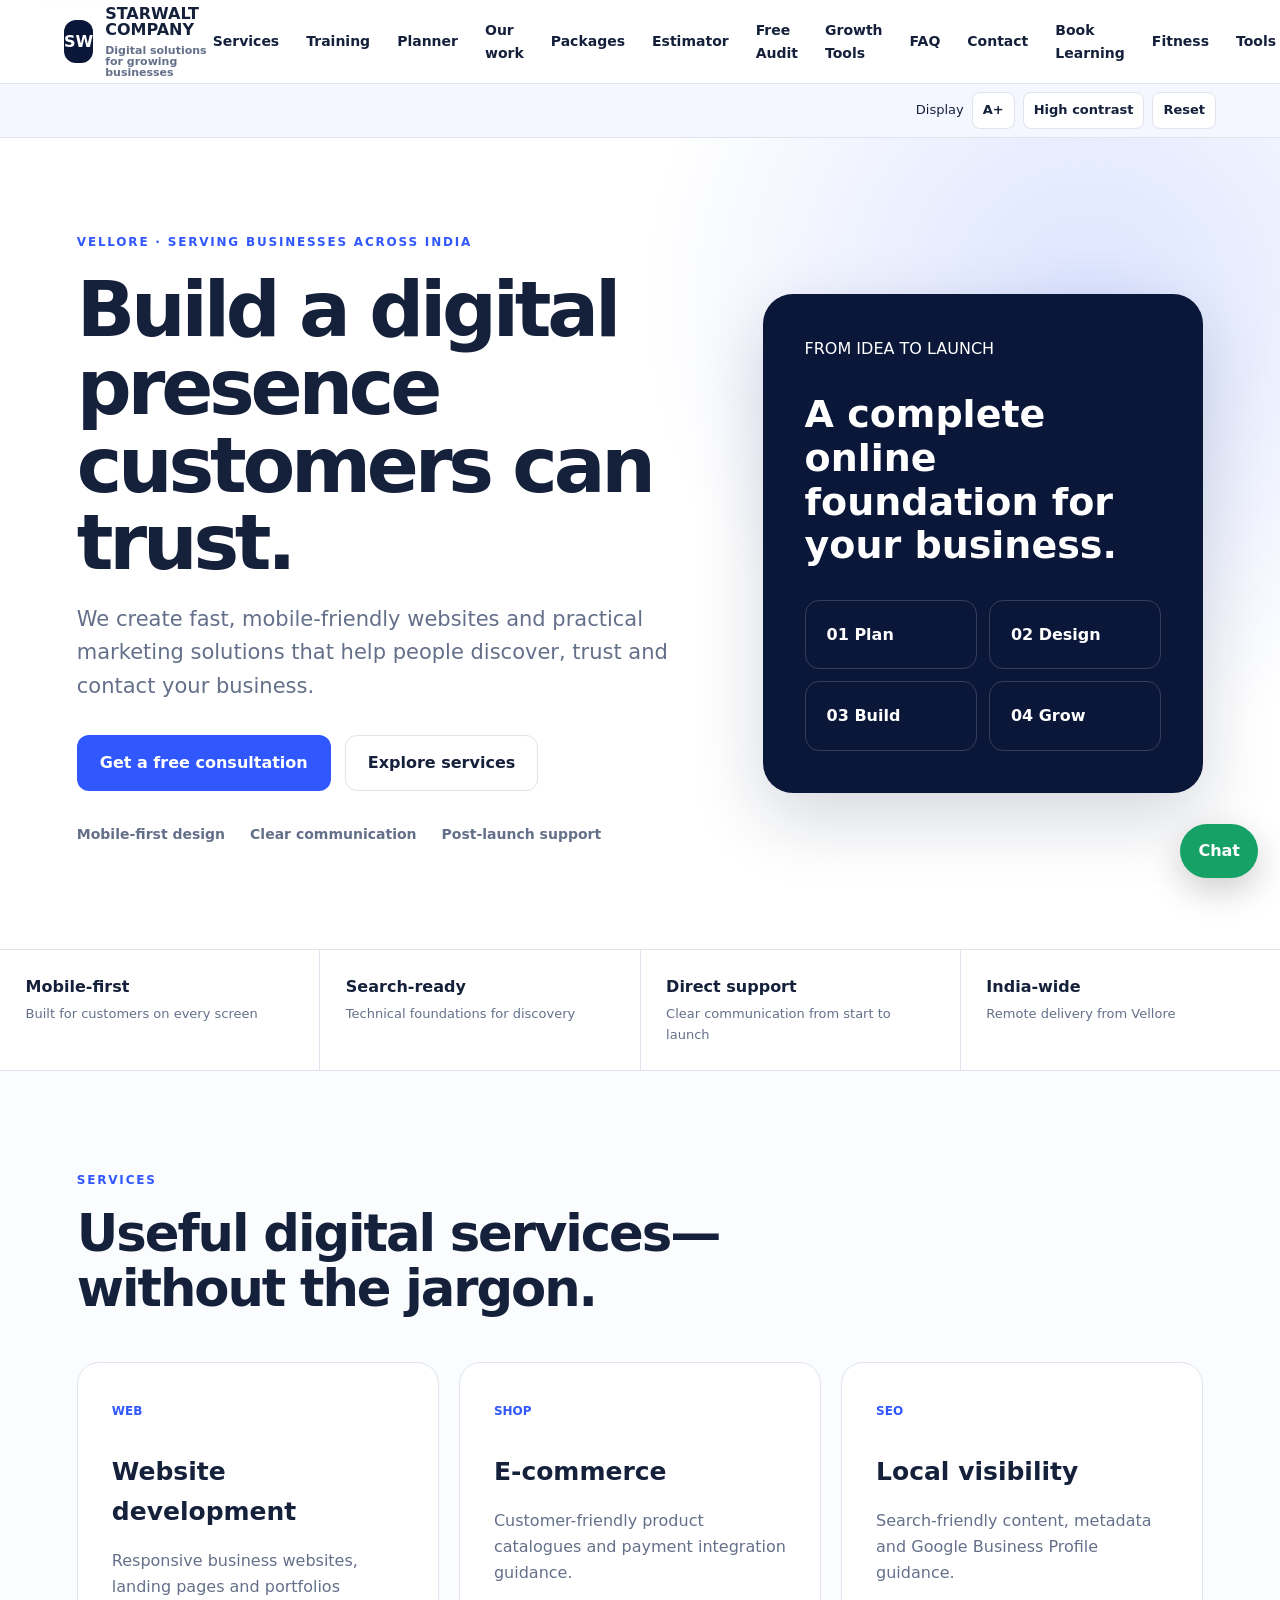
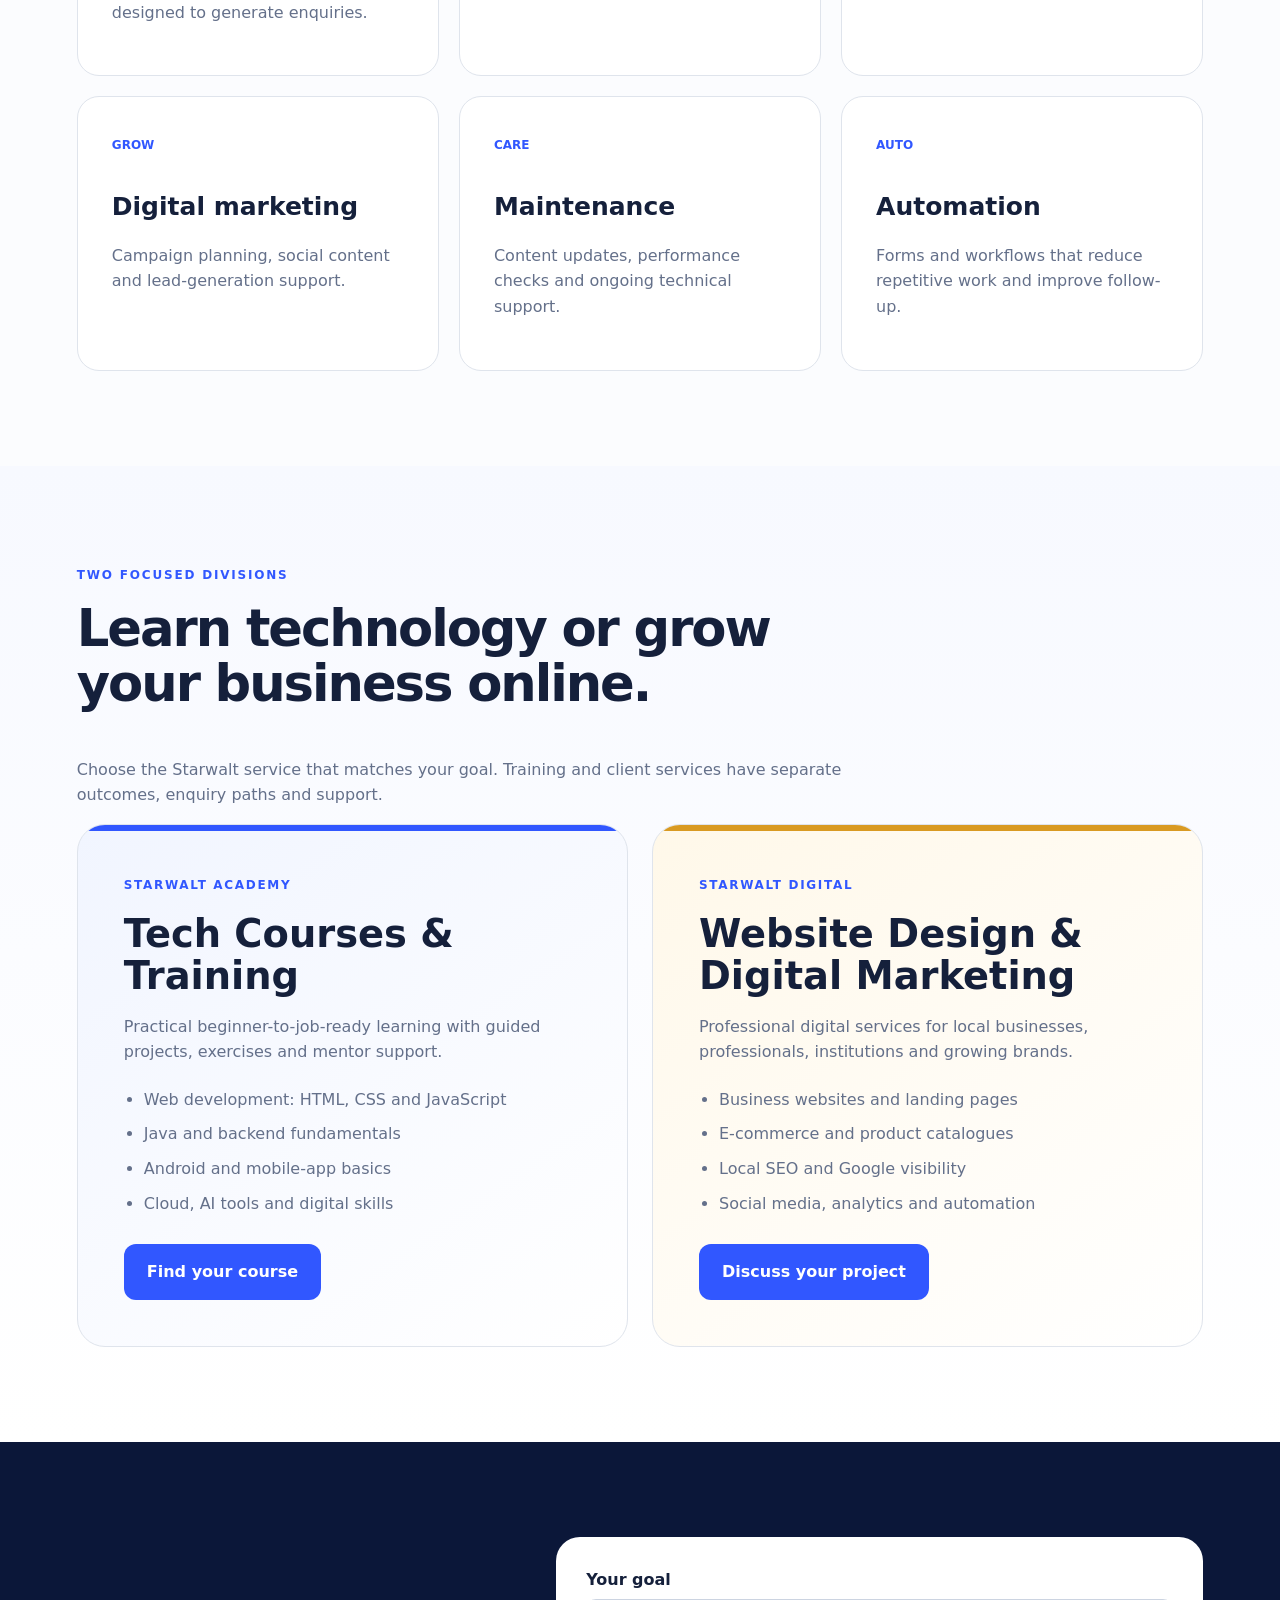
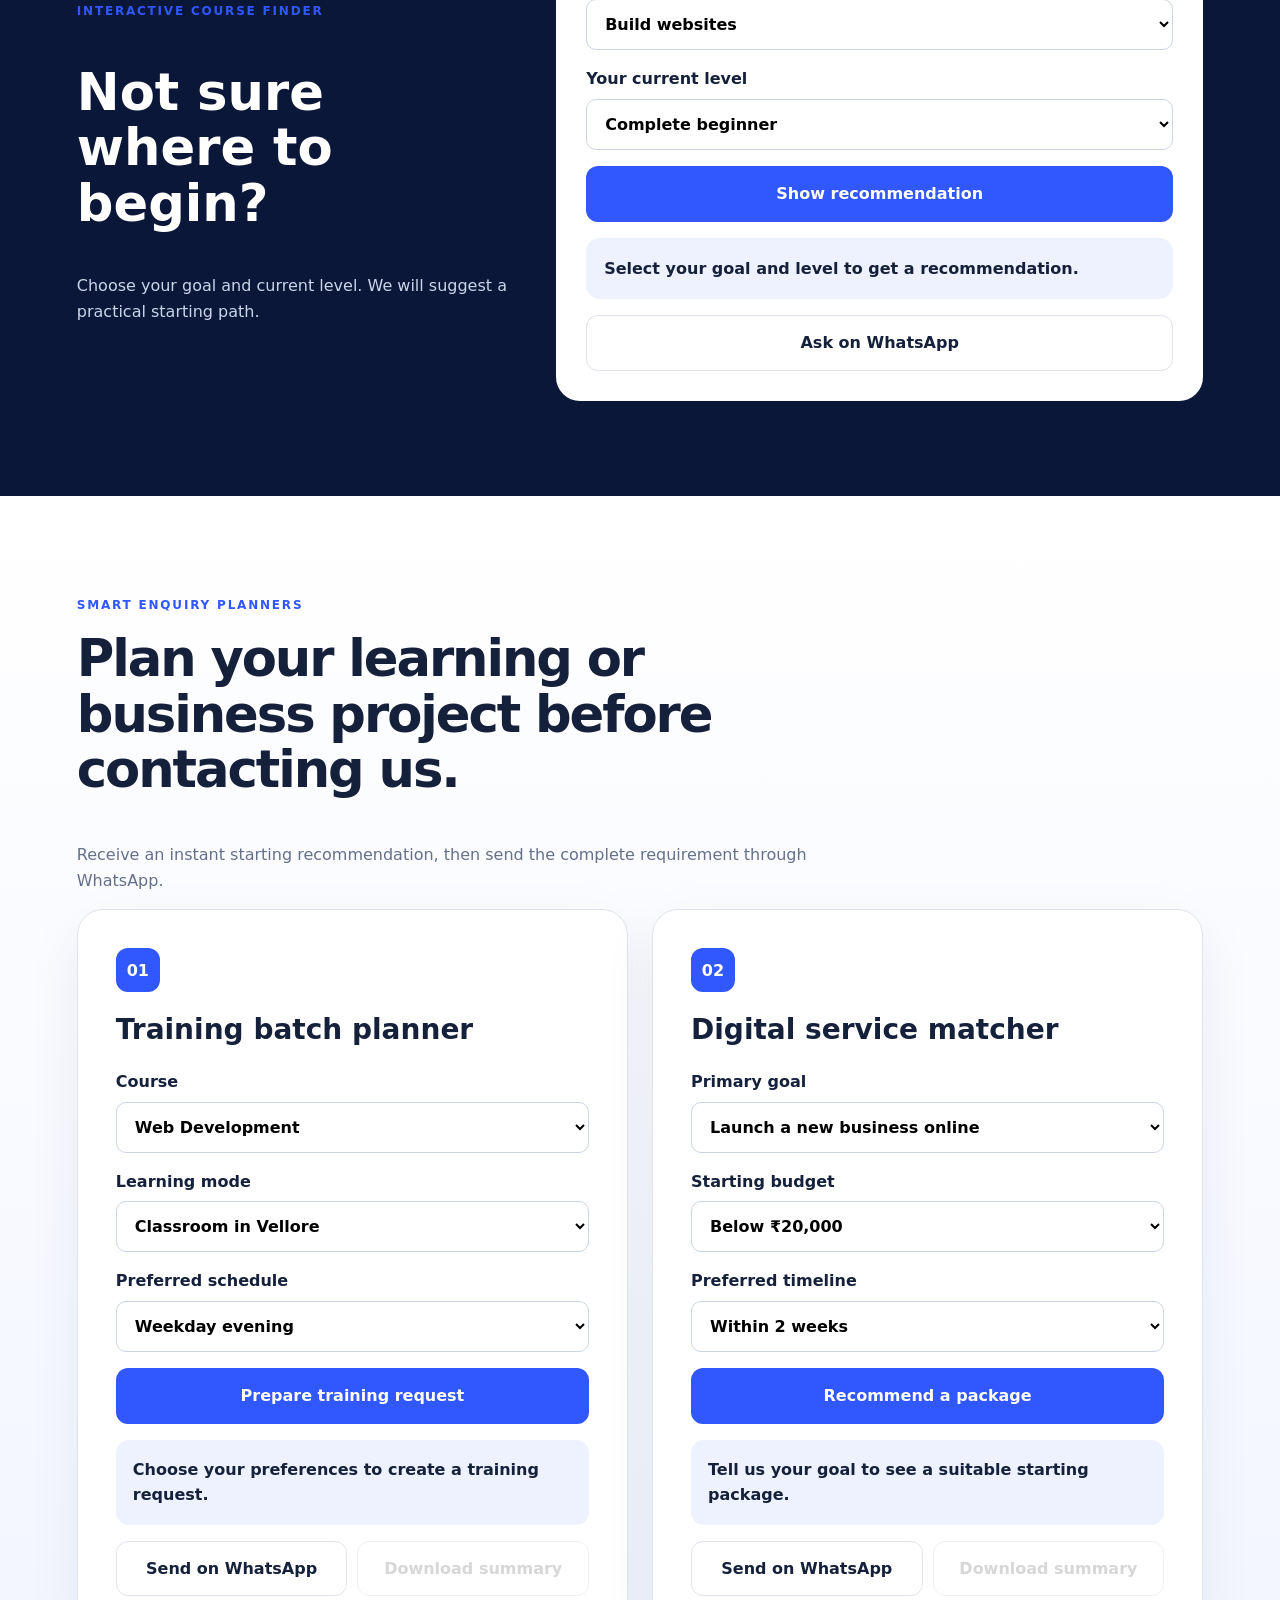
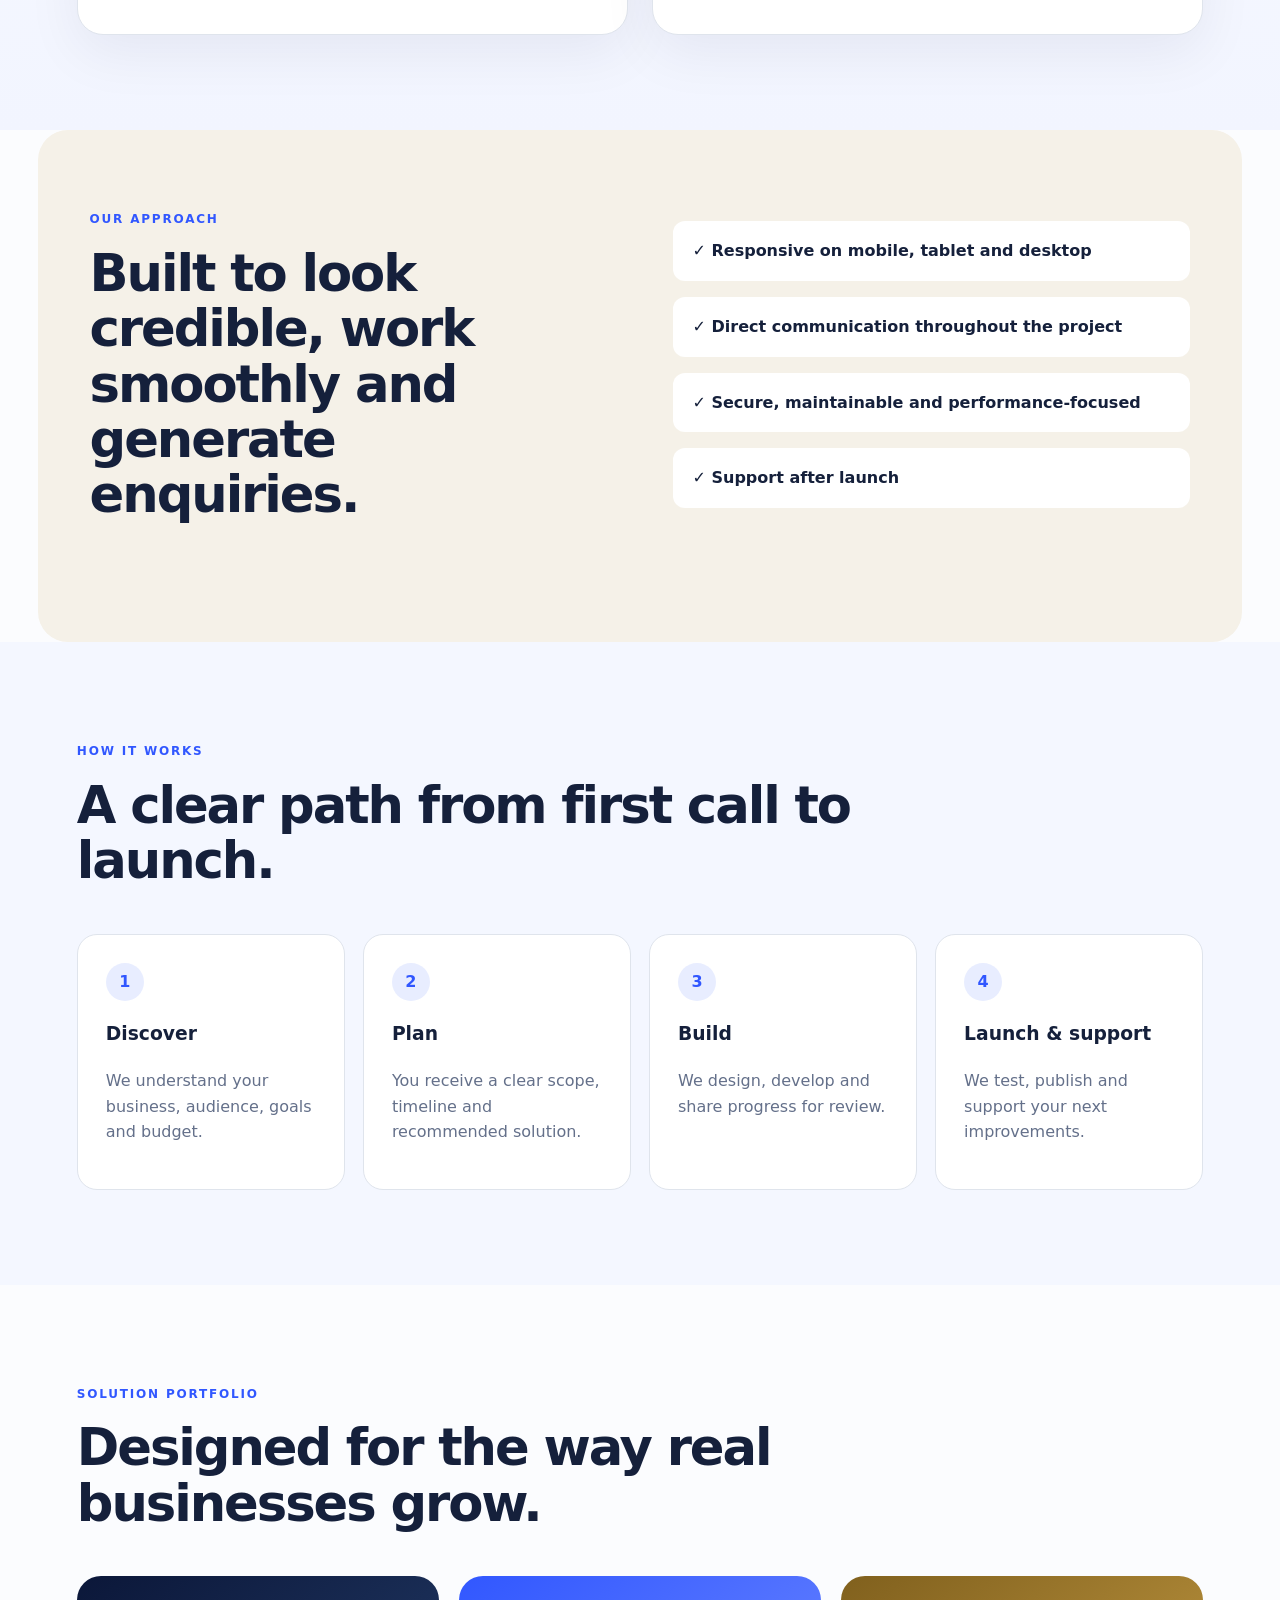
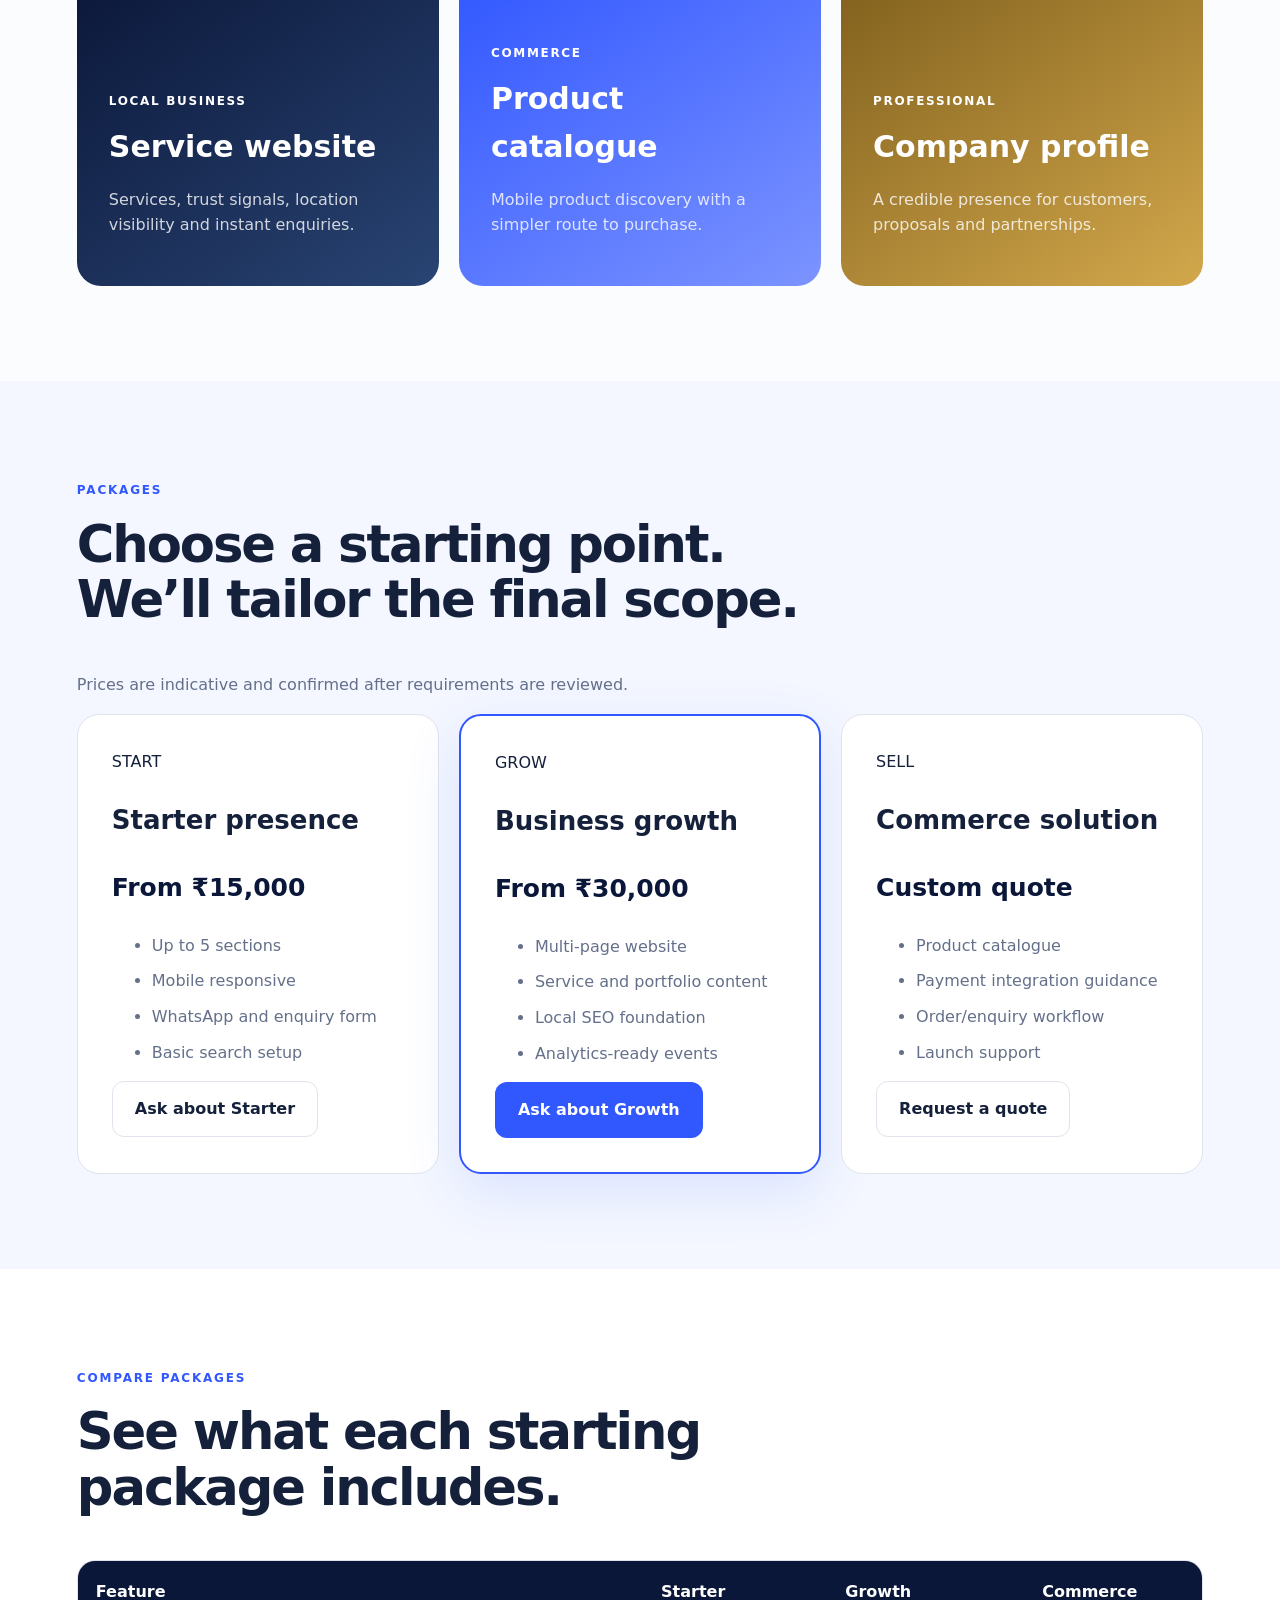
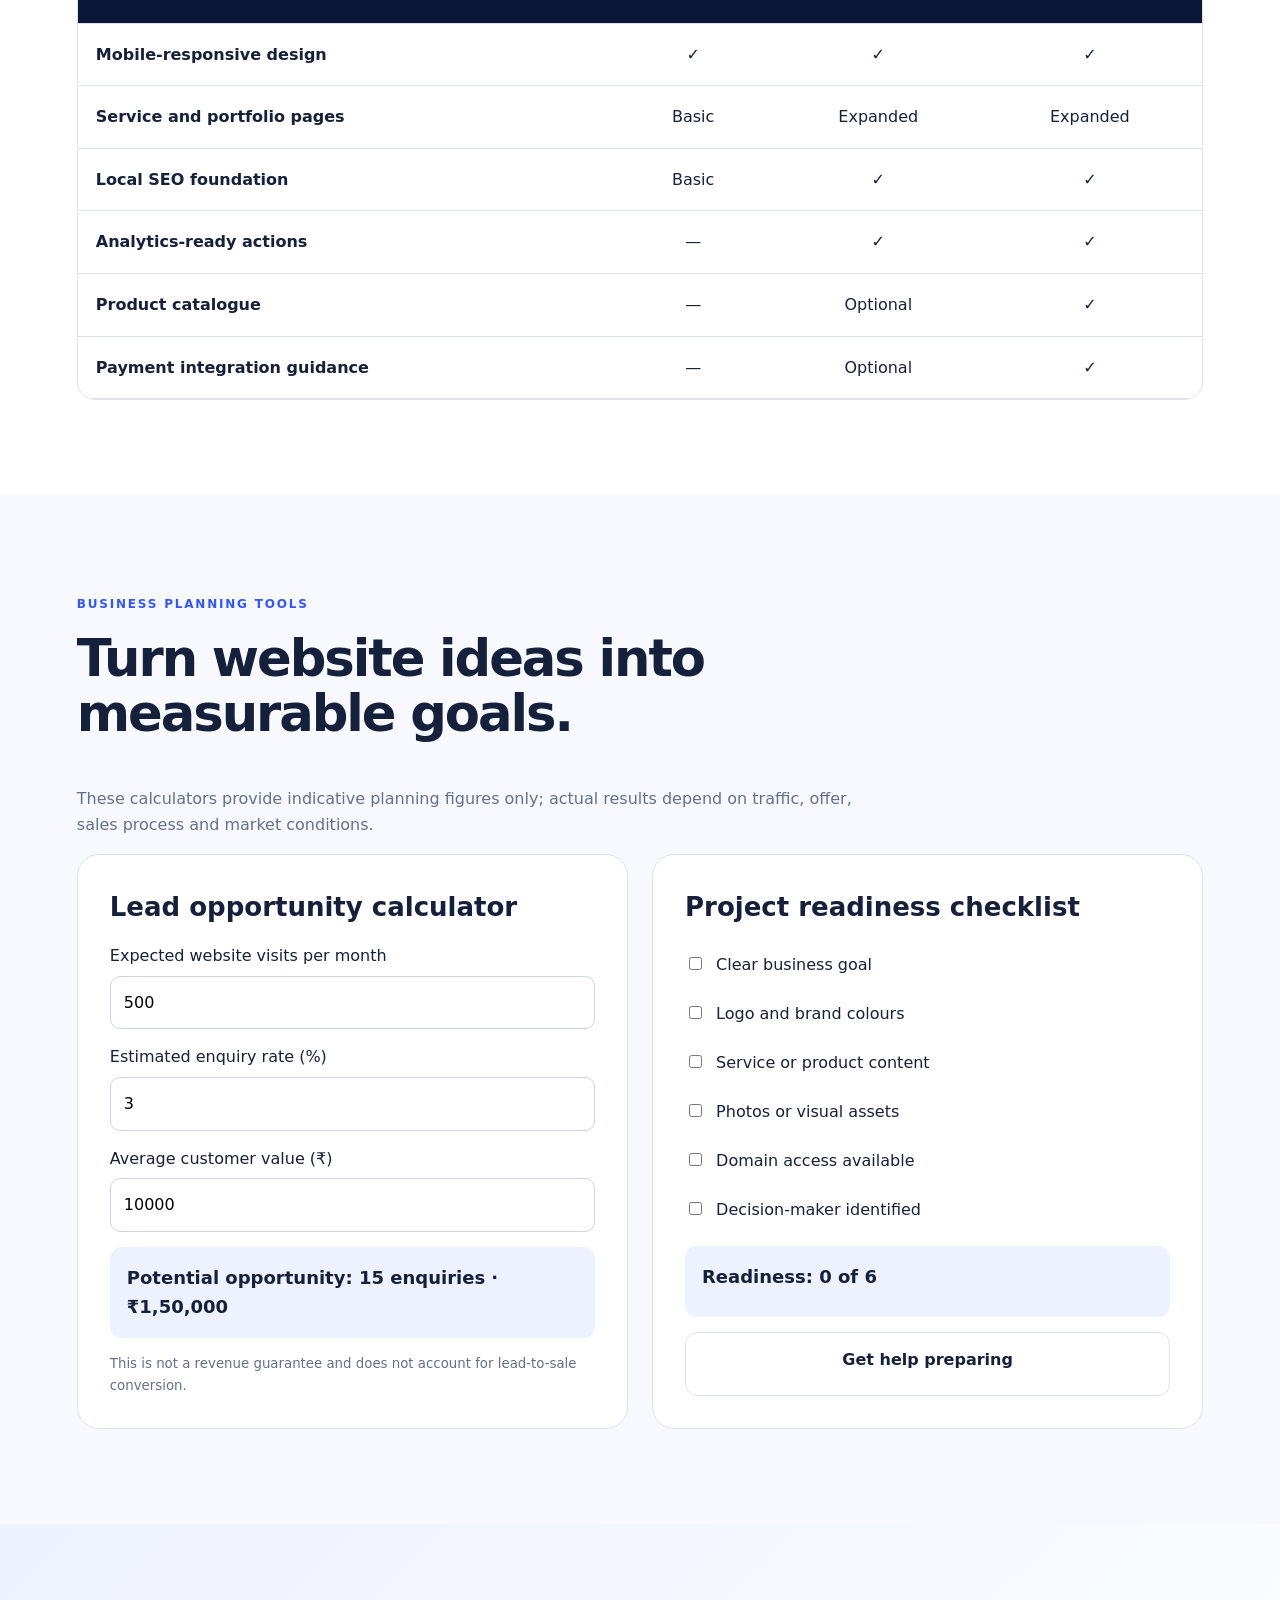
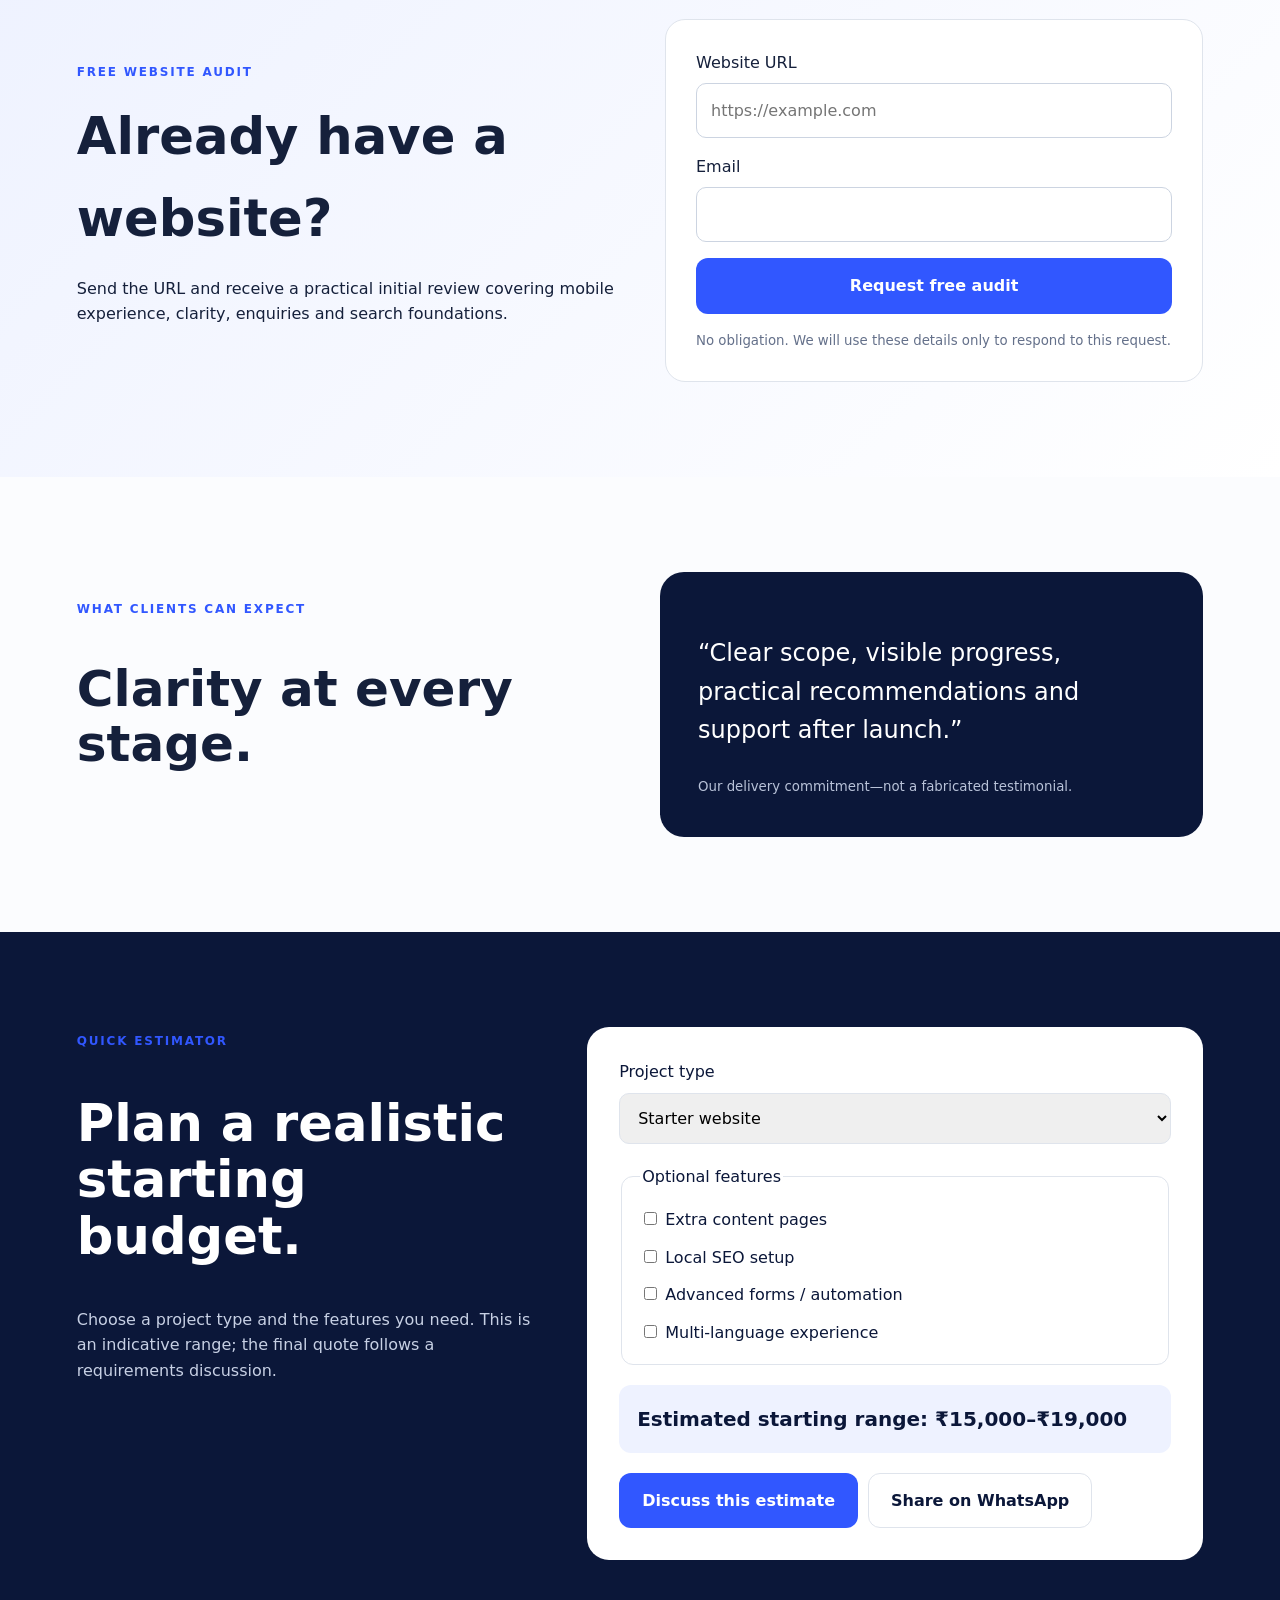
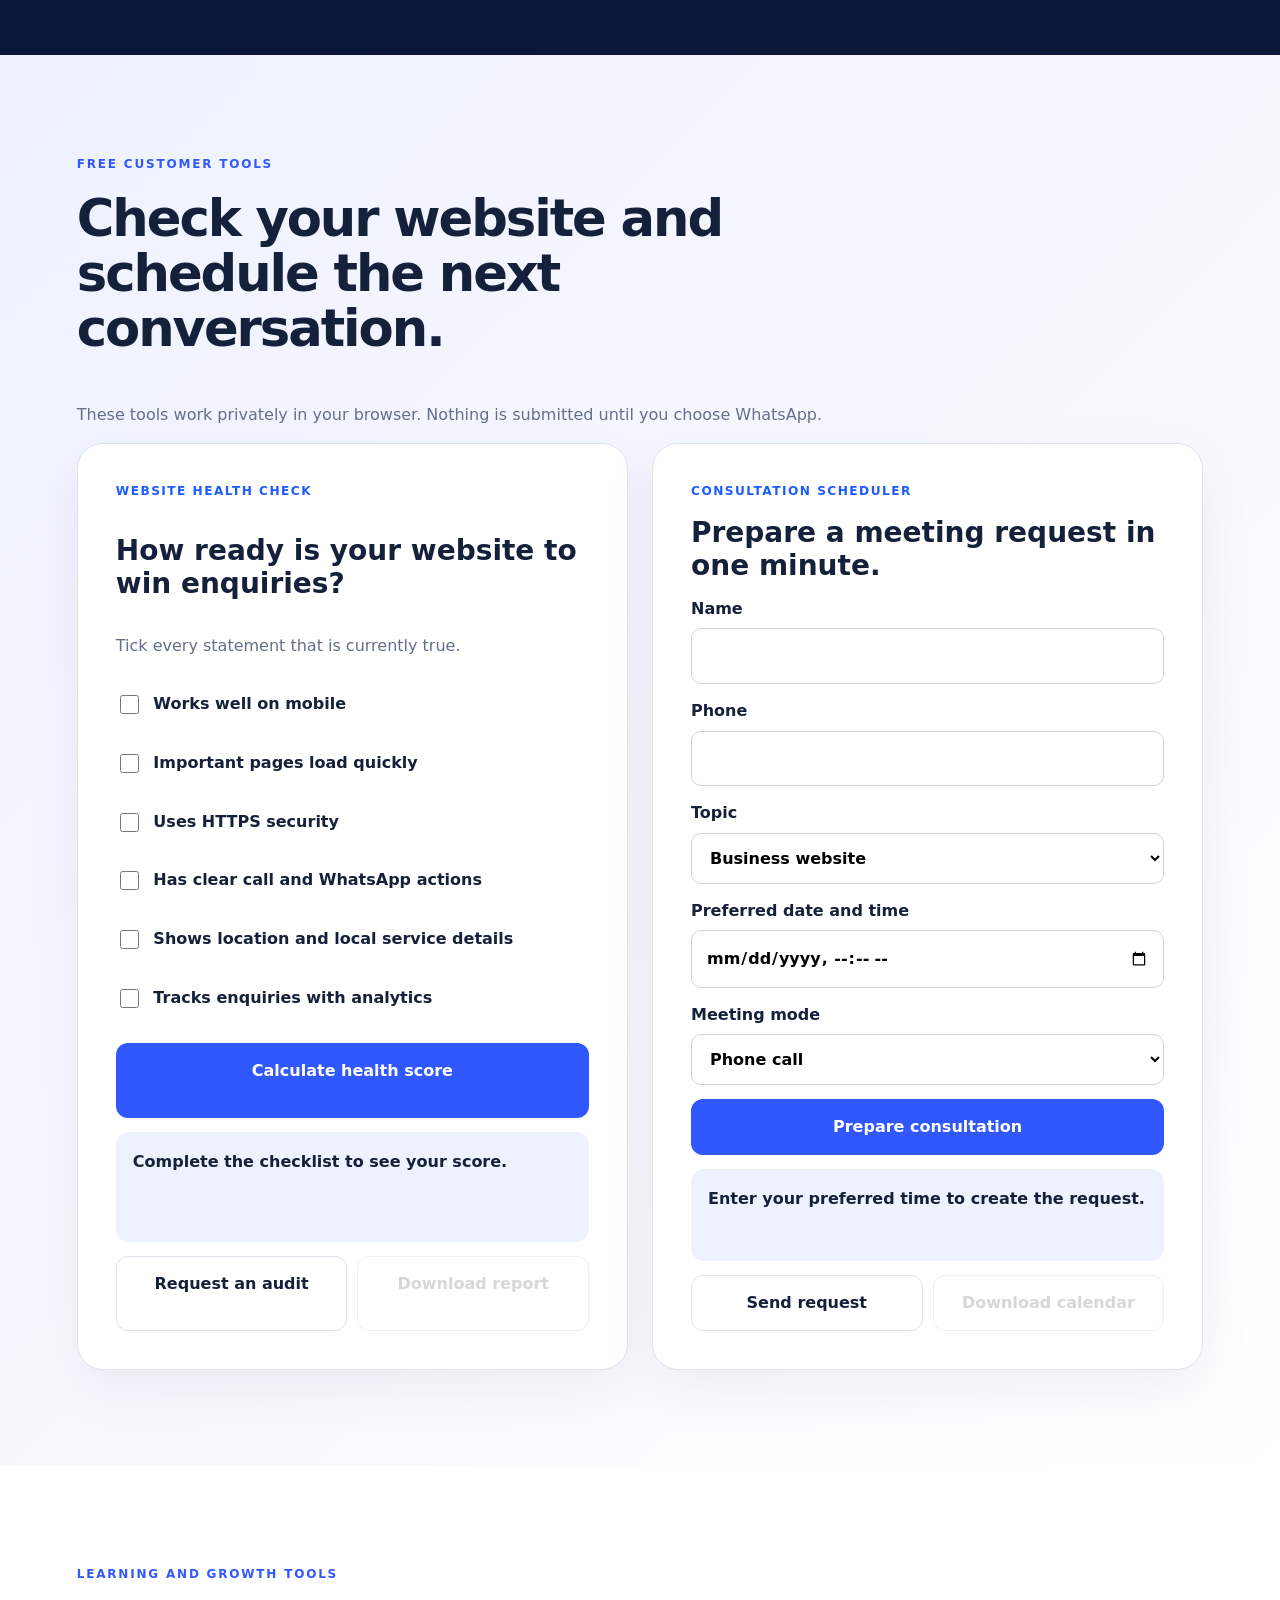
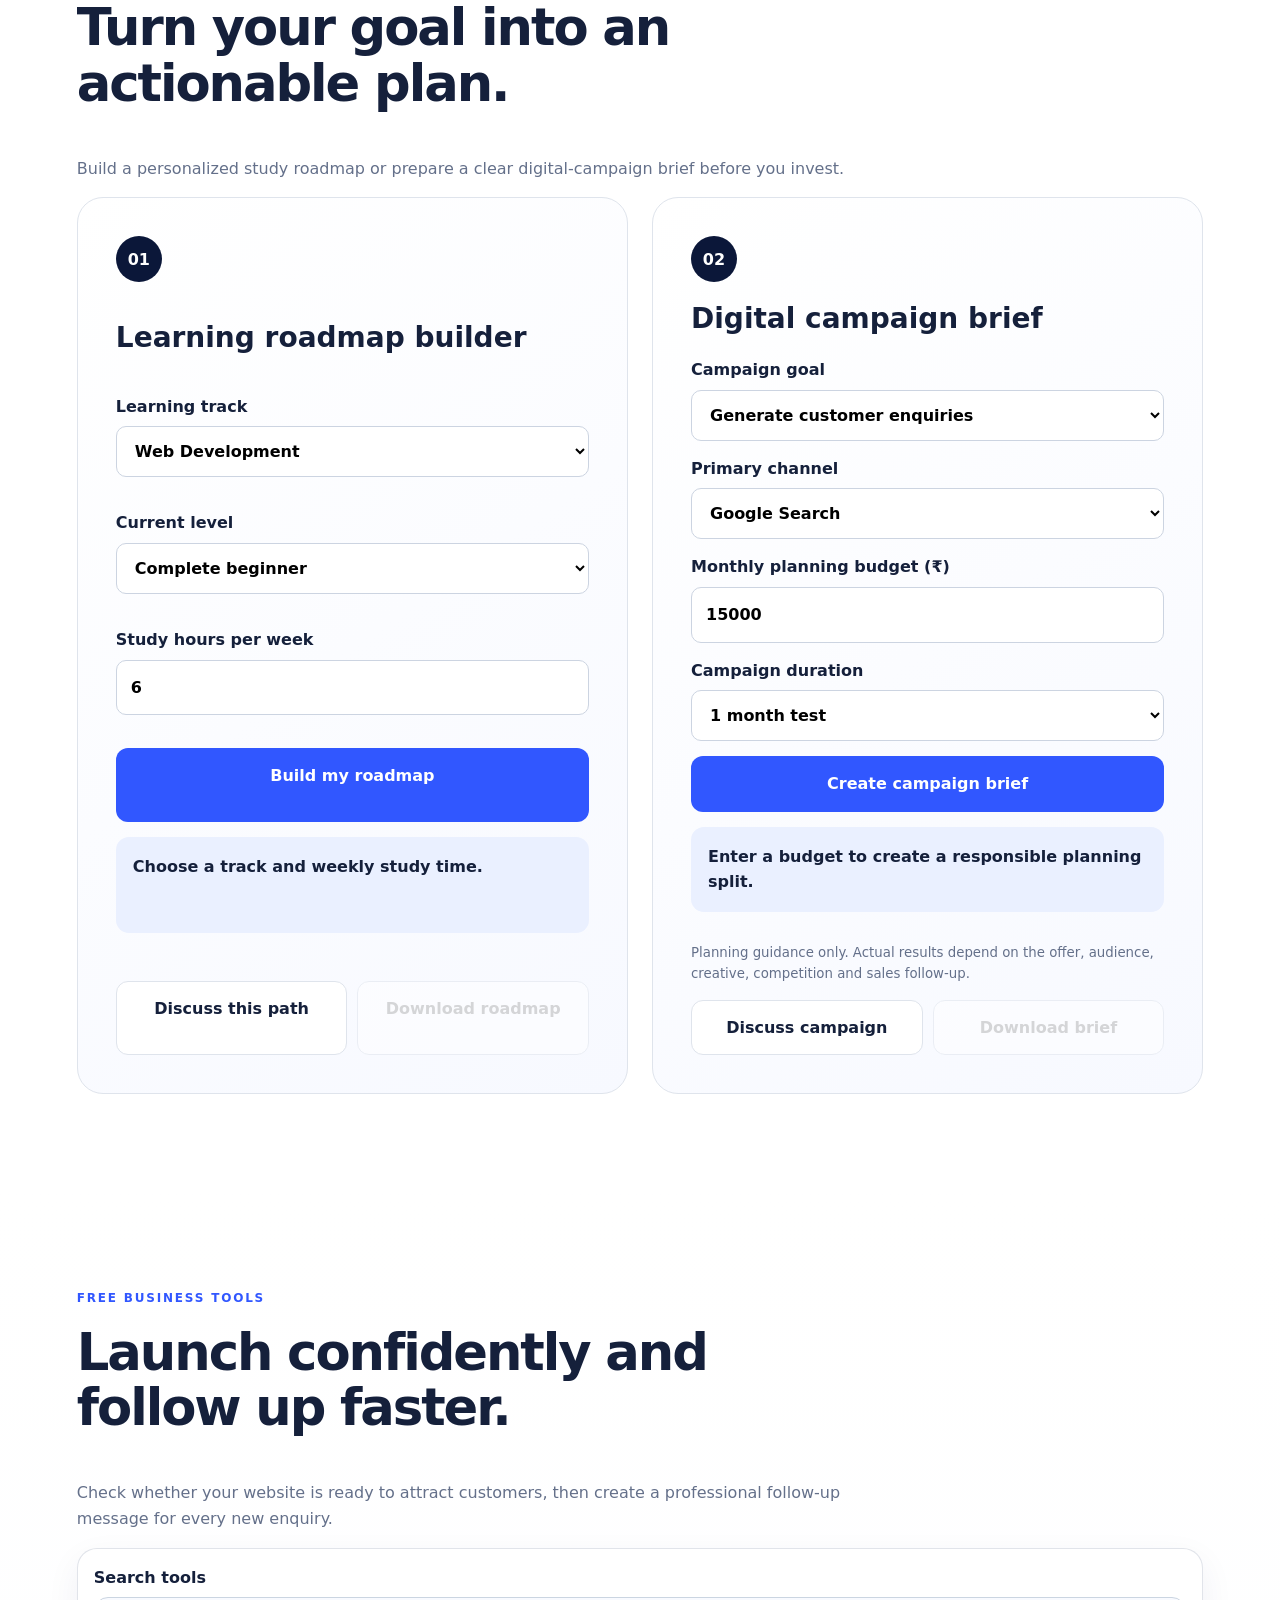
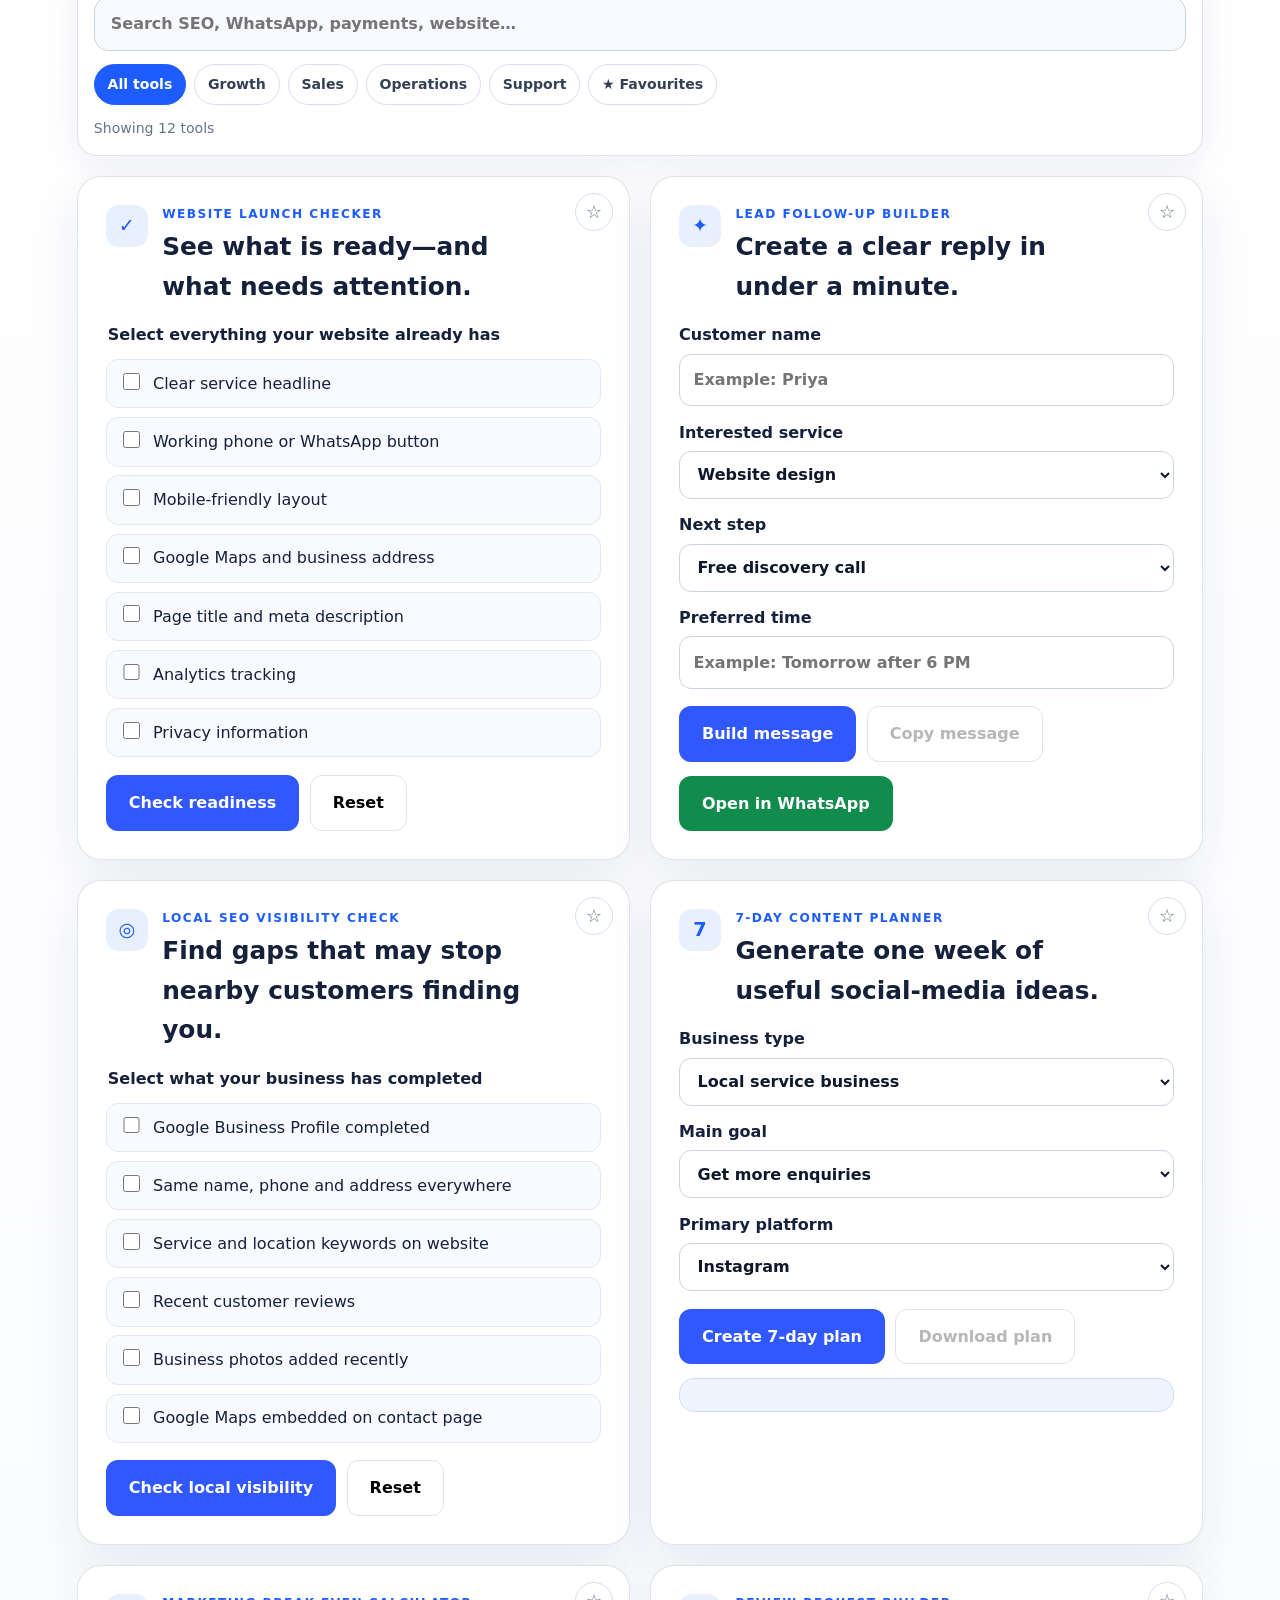
==== commit b0f1edb1: "Add recently opened tools area" ====
--- a/index.html
+++ b/index.html
@@ -35,7 +35,7 @@
 </div></section><section id="growth-tools" class="section growth-tools"><div class="heading"><span class="eyebrow">Learning and growth tools</span><h2>Turn your goal into an actionable plan.</h2><p class="sub">Build a personalized study roadmap or prepare a clear digital-campaign brief before you invest.</p></div><div class="growth-tool-grid">
 <form id="roadmap-builder" class="growth-tool-card"><span class="growth-number">01</span><h3>Learning roadmap builder</h3><label>Learning track<select id="roadmap-track"><option value="web">Web Development</option><option value="java">Java & Spring Boot</option><option value="mobile">Mobile App Development</option><option value="marketing">Digital Marketing</option><option value="ai">Practical AI & Automation</option></select></label><label>Current level<select id="roadmap-level"><option value="beginner">Complete beginner</option><option value="basic">Know the basics</option><option value="working">Working professional</option></select></label><label>Study hours per week<input id="roadmap-hours" type="number" min="2" max="30" value="6" required></label><button class="btn primary" type="submit">Build my roadmap</button><output id="roadmap-output">Choose a track and weekly study time.</output><div id="roadmap-modules" class="generated-list" aria-live="polite"></div><div class="growth-actions"><a id="roadmap-whatsapp" class="btn secondary" href="https://wa.me/918668098213?text=Hello%20STARWALT%20COMPANY%2C%20I%20need%20training%20guidance" target="_blank" rel="noopener">Discuss this path</a><button id="roadmap-download" class="btn secondary" type="button" disabled>Download roadmap</button></div></form>
 <form id="campaign-builder" class="growth-tool-card"><span class="growth-number">02</span><h3>Digital campaign brief</h3><label>Campaign goal<select id="campaign-goal"><option>Generate customer enquiries</option><option>Build local brand awareness</option><option>Promote a new product or offer</option><option>Increase website visits</option><option>Promote a course or event</option></select></label><label>Primary channel<select id="campaign-channel"><option>Google Search</option><option>Instagram & Facebook</option><option>Google Business Profile</option><option>WhatsApp outreach</option><option>Multi-channel campaign</option></select></label><label>Monthly planning budget (₹)<input id="campaign-budget" type="number" min="3000" step="500" value="15000" required></label><label>Campaign duration<select id="campaign-duration"><option>1 month test</option><option>3 month campaign</option><option>6 month growth plan</option></select></label><button class="btn primary" type="submit">Create campaign brief</button><output id="campaign-output">Enter a budget to create a responsible planning split.</output><div id="campaign-split" class="budget-split" aria-live="polite"></div><small>Planning guidance only. Actual results depend on the offer, audience, creative, competition and sales follow-up.</small><div class="growth-actions"><a id="campaign-whatsapp" class="btn secondary" href="https://wa.me/918668098213?text=Hello%20STARWALT%20COMPANY%2C%20I%20need%20digital%20marketing%20help" target="_blank" rel="noopener">Discuss campaign</a><button id="campaign-download" class="btn secondary" type="button" disabled>Download brief</button></div></form>
-</div></section><section id="business-tools" class="section business-tools"><div class="heading"><span class="eyebrow">Free business tools</span><h2>Launch confidently and follow up faster.</h2><p class="sub">Check whether your website is ready to attract customers, then create a professional follow-up message for every new enquiry.</p></div><div class="tool-directory" aria-label="Find a business tool"><label class="tool-search-label">Search tools<input id="business-tool-search" type="search" placeholder="Search SEO, WhatsApp, payments, website…" autocomplete="off"></label><div class="tool-filter-row" role="group" aria-label="Filter tools by category"><button class="tool-filter is-active" type="button" data-tool-filter="all">All tools</button><button class="tool-filter" type="button" data-tool-filter="growth">Growth</button><button class="tool-filter" type="button" data-tool-filter="sales">Sales</button><button class="tool-filter" type="button" data-tool-filter="operations">Operations</button><button class="tool-filter" type="button" data-tool-filter="support">Support</button><button class="tool-filter" type="button" data-tool-filter="favourites">★ Favourites</button></div><p id="tool-directory-status" class="tool-directory-status" aria-live="polite">Showing all 12 tools</p></div><div class="business-tools-grid">
+</div></section><section id="business-tools" class="section business-tools"><div class="heading"><span class="eyebrow">Free business tools</span><h2>Launch confidently and follow up faster.</h2><p class="sub">Check whether your website is ready to attract customers, then create a professional follow-up message for every new enquiry.</p></div><div class="tool-directory" aria-label="Find a business tool"><label class="tool-search-label">Search tools<input id="business-tool-search" type="search" placeholder="Search SEO, WhatsApp, payments, website…" autocomplete="off"></label><div class="tool-filter-row" role="group" aria-label="Filter tools by category"><button class="tool-filter is-active" type="button" data-tool-filter="all">All tools</button><button class="tool-filter" type="button" data-tool-filter="growth">Growth</button><button class="tool-filter" type="button" data-tool-filter="sales">Sales</button><button class="tool-filter" type="button" data-tool-filter="operations">Operations</button><button class="tool-filter" type="button" data-tool-filter="support">Support</button><button class="tool-filter" type="button" data-tool-filter="favourites">★ Favourites</button></div><p id="tool-directory-status" class="tool-directory-status" aria-live="polite">Showing all 12 tools</p><div id="recent-tools" class="recent-tools" hidden><b>Recently opened</b><div id="recent-tools-list" class="recent-tools-list"></div></div></div><div class="business-tools-grid">
 <article class="tool-panel" data-tool-key="launch-checker" data-tool-category="growth" data-tool-keywords="website launch readiness mobile seo analytics privacy"><div class="tool-panel-head"><span class="tool-icon" aria-hidden="true">✓</span><div><p class="tool-kicker">Website launch checker</p><h3>See what is ready—and what needs attention.</h3></div></div><form id="launch-checker-form"><fieldset><legend>Select everything your website already has</legend><label class="check-row"><input type="checkbox" name="launch-item" value="Clear service headline"> Clear service headline</label><label class="check-row"><input type="checkbox" name="launch-item" value="Working phone or WhatsApp button"> Working phone or WhatsApp button</label><label class="check-row"><input type="checkbox" name="launch-item" value="Mobile-friendly layout"> Mobile-friendly layout</label><label class="check-row"><input type="checkbox" name="launch-item" value="Google Maps and business address"> Google Maps and business address</label><label class="check-row"><input type="checkbox" name="launch-item" value="Page title and meta description"> Page title and meta description</label><label class="check-row"><input type="checkbox" name="launch-item" value="Analytics tracking"> Analytics tracking</label><label class="check-row"><input type="checkbox" name="launch-item" value="Privacy information"> Privacy information</label></fieldset><div class="tool-actions"><button class="btn primary" type="submit">Check readiness</button><button id="launch-reset" class="btn secondary" type="button">Reset</button></div><div id="launch-result" class="tool-result" aria-live="polite" hidden></div></form></article>
 <article class="tool-panel" data-tool-key="lead-followup" data-tool-category="sales" data-tool-keywords="lead customer follow up message whatsapp enquiry"><div class="tool-panel-head"><span class="tool-icon" aria-hidden="true">✦</span><div><p class="tool-kicker">Lead follow-up builder</p><h3>Create a clear reply in under a minute.</h3></div></div><form id="followup-builder-form"><label>Customer name<input id="followup-name" type="text" maxlength="60" placeholder="Example: Priya"></label><label>Interested service<select id="followup-service"><option>Website design</option><option>Digital marketing</option><option>SEO and local search</option><option>Tech training</option><option>AI and automation</option><option>Business consultation</option></select></label><label>Next step<select id="followup-next"><option value="a free discovery call">Free discovery call</option><option value="a requirements discussion">Requirements discussion</option><option value="a project estimate">Project estimate</option><option value="a course counselling call">Course counselling call</option></select></label><label>Preferred time<input id="followup-time" type="text" maxlength="80" placeholder="Example: Tomorrow after 6 PM"></label><div class="tool-actions"><button class="btn primary" type="submit">Build message</button><button id="followup-copy" class="btn secondary" type="button" disabled>Copy message</button></div><div id="followup-result" class="tool-result" aria-live="polite" hidden></div><a id="followup-whatsapp" class="btn whatsapp-tool" href="https://wa.me/" target="_blank" rel="noopener" hidden>Open in WhatsApp</a></form></article>
 <article class="tool-panel" data-tool-key="local-seo" data-tool-category="growth" data-tool-keywords="local seo google business profile maps reviews visibility"><div class="tool-panel-head"><span class="tool-icon" aria-hidden="true">◎</span><div><p class="tool-kicker">Local SEO visibility check</p><h3>Find gaps that may stop nearby customers finding you.</h3></div></div><form id="local-seo-form"><fieldset><legend>Select what your business has completed</legend><label class="check-row"><input type="checkbox" name="seo-item" value="Google Business Profile completed"> Google Business Profile completed</label><label class="check-row"><input type="checkbox" name="seo-item" value="Same name, phone and address everywhere"> Same name, phone and address everywhere</label><label class="check-row"><input type="checkbox" name="seo-item" value="Service and location keywords on website"> Service and location keywords on website</label><label class="check-row"><input type="checkbox" name="seo-item" value="Recent customer reviews"> Recent customer reviews</label><label class="check-row"><input type="checkbox" name="seo-item" value="Business photos added recently"> Business photos added recently</label><label class="check-row"><input type="checkbox" name="seo-item" value="Google Maps embedded on contact page"> Google Maps embedded on contact page</label></fieldset><div class="tool-actions"><button class="btn primary" type="submit">Check local visibility</button><button id="local-seo-reset" class="btn secondary" type="button">Reset</button></div><div id="local-seo-result" class="tool-result" aria-live="polite" hidden></div></form></article>
--- a/css/site.css
+++ b/css/site.css
@@ -235,3 +235,20 @@
 .priority-high{background:#dcfce7;color:#166534}
 .priority-medium{background:#fef3c7;color:#92400e}
 .priority-low{background:#e2e8f0;color:#334155}
+
+/* Business tool directory */
+.tool-directory{margin:0 0 1.25rem;padding:1rem;border:1px solid rgba(14,37,82,.12);border-radius:20px;background:#fff;box-shadow:0 12px 35px rgba(14,37,82,.06)}
+.tool-search-label{display:grid;gap:.4rem;font-weight:800}
+.tool-search-label input{width:100%;border:1px solid #cbd5e1;border-radius:14px;padding:.85rem 1rem;font:inherit;color:#0f172a;background:#f8faff}
+.tool-search-label input:focus{outline:3px solid rgba(29,92,255,.18);border-color:#1d5cff;background:#fff}
+.tool-filter-row{display:flex;gap:.5rem;flex-wrap:wrap;margin-top:.8rem}
+.tool-filter{border:1px solid #d5deee;border-radius:999px;background:#fff;color:#334155;padding:.5rem .8rem;font:inherit;font-size:.88rem;font-weight:750;cursor:pointer}
+.tool-filter:hover,.tool-filter:focus-visible{border-color:#1d5cff;color:#1d5cff}
+.tool-filter.is-active{background:#1d5cff;border-color:#1d5cff;color:#fff}
+.tool-directory-status{margin:.75rem 0 0;color:#64748b;font-size:.88rem}
+.tool-panel{position:relative}
+.tool-favourite{position:absolute;right:1rem;top:1rem;width:38px;height:38px;border:1px solid #d5deee;border-radius:50%;background:#fff;color:#64748b;font-size:1.15rem;line-height:1;cursor:pointer;display:grid;place-items:center}
+.tool-favourite:hover,.tool-favourite:focus-visible{border-color:#f59e0b;color:#b45309}
+.tool-favourite.is-favourite{background:#fef3c7;border-color:#f59e0b;color:#b45309}
+.tool-panel-head{padding-right:2.5rem}
+@media (max-width:620px){.tool-directory{border-radius:16px;padding:.85rem}.tool-filter-row{display:grid;grid-template-columns:repeat(2,minmax(0,1fr))}.tool-filter{width:100%}}
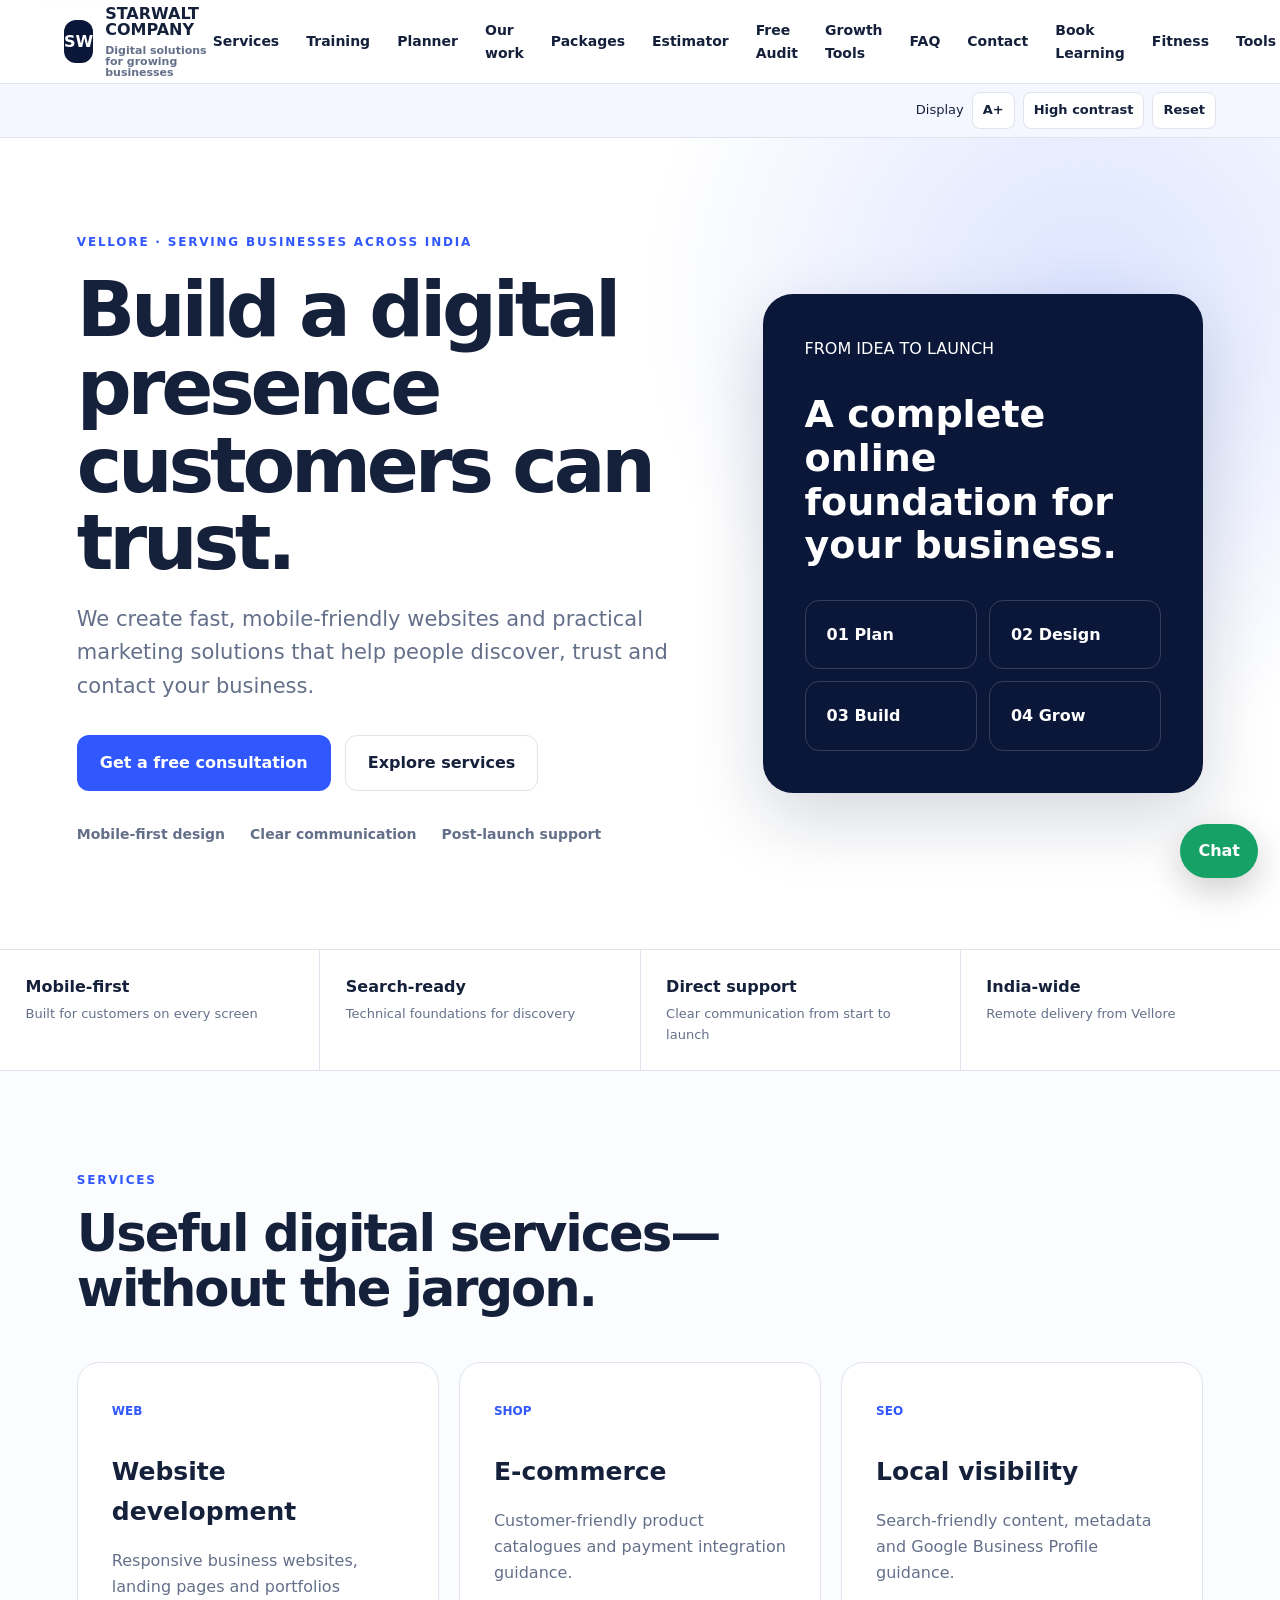
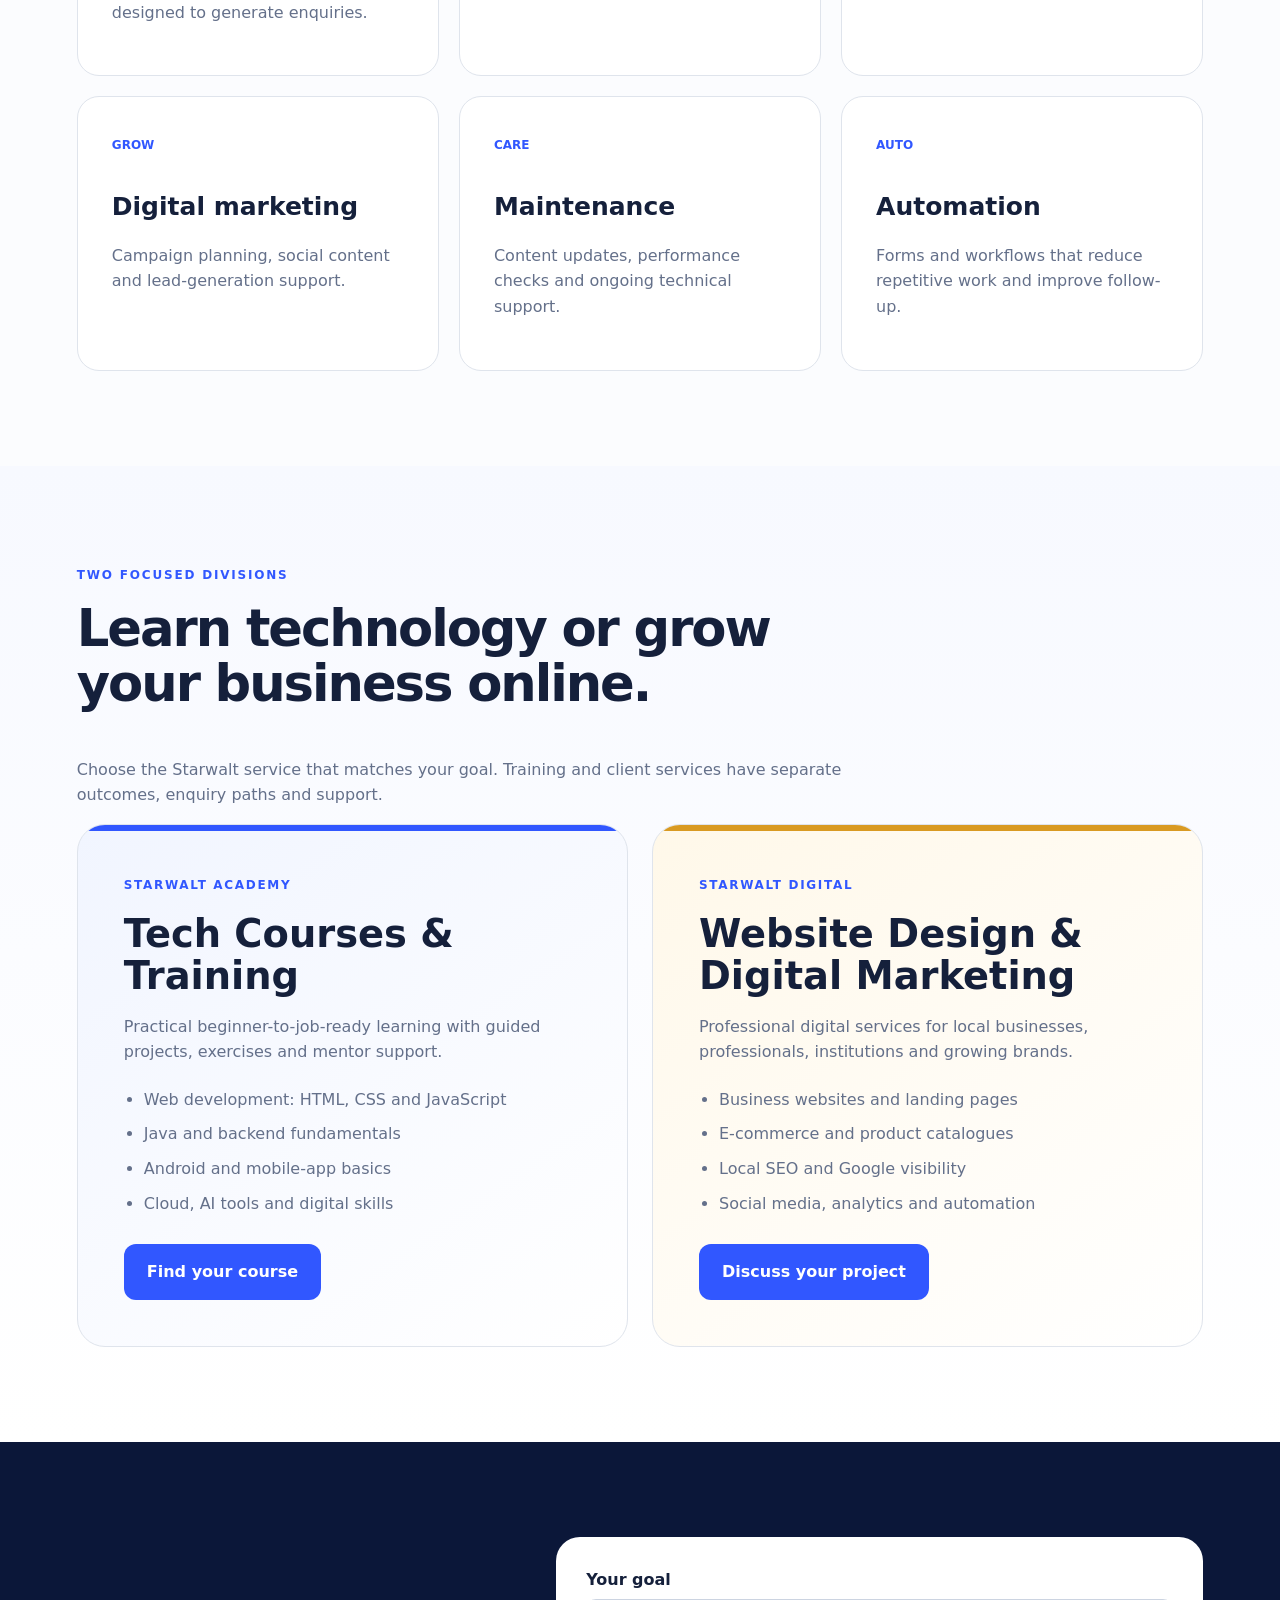
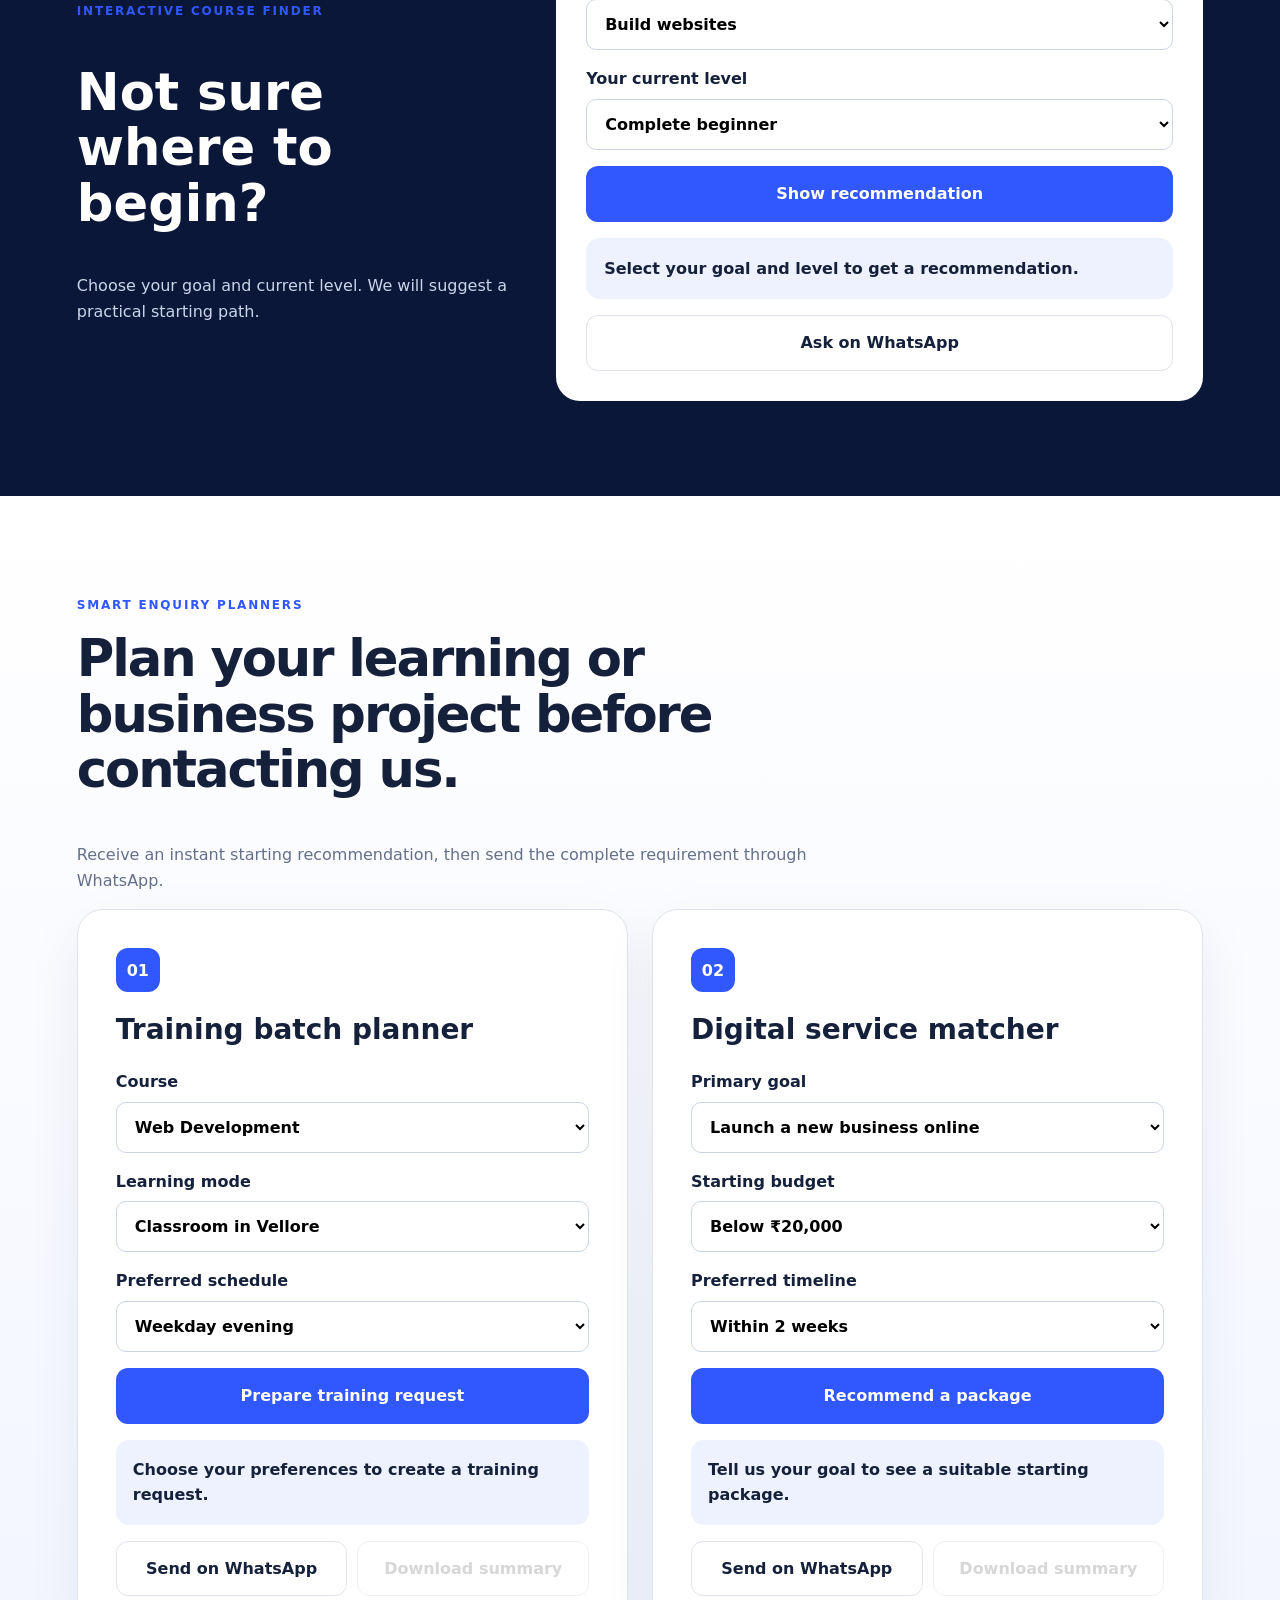
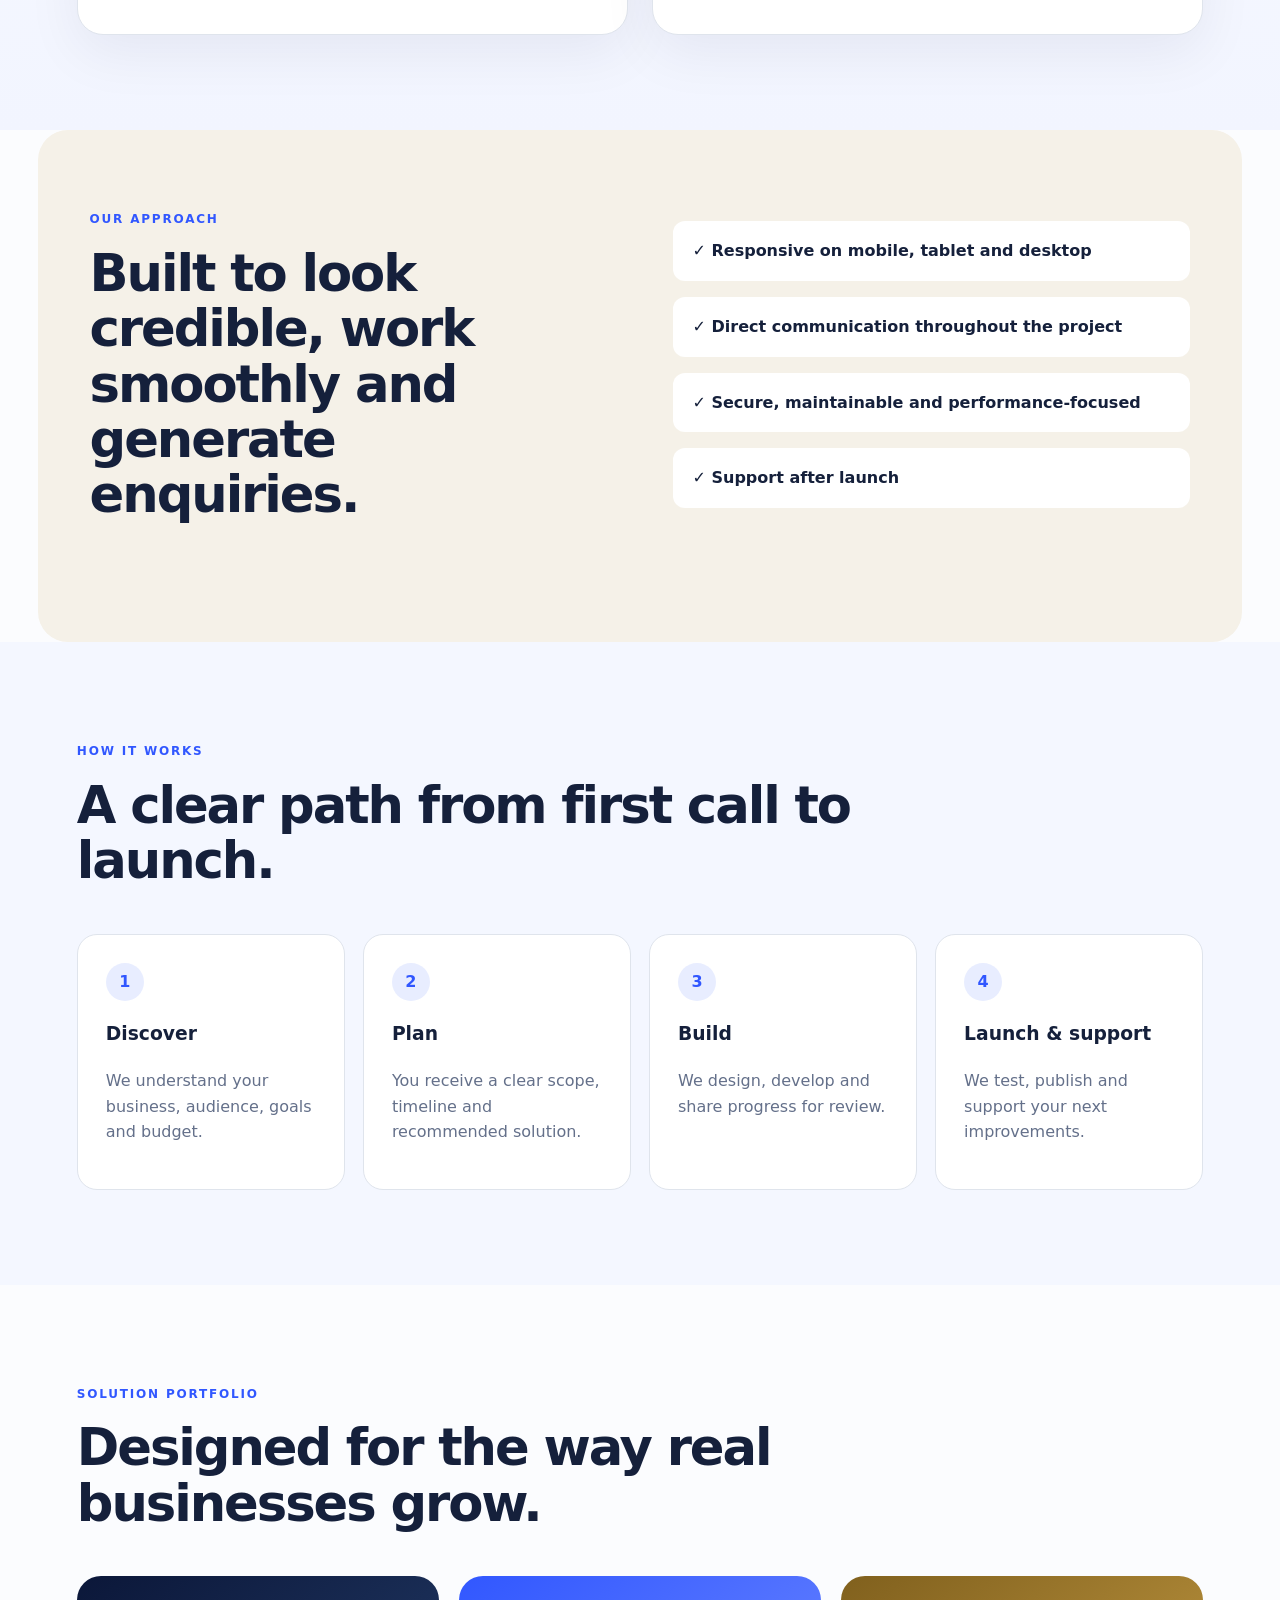
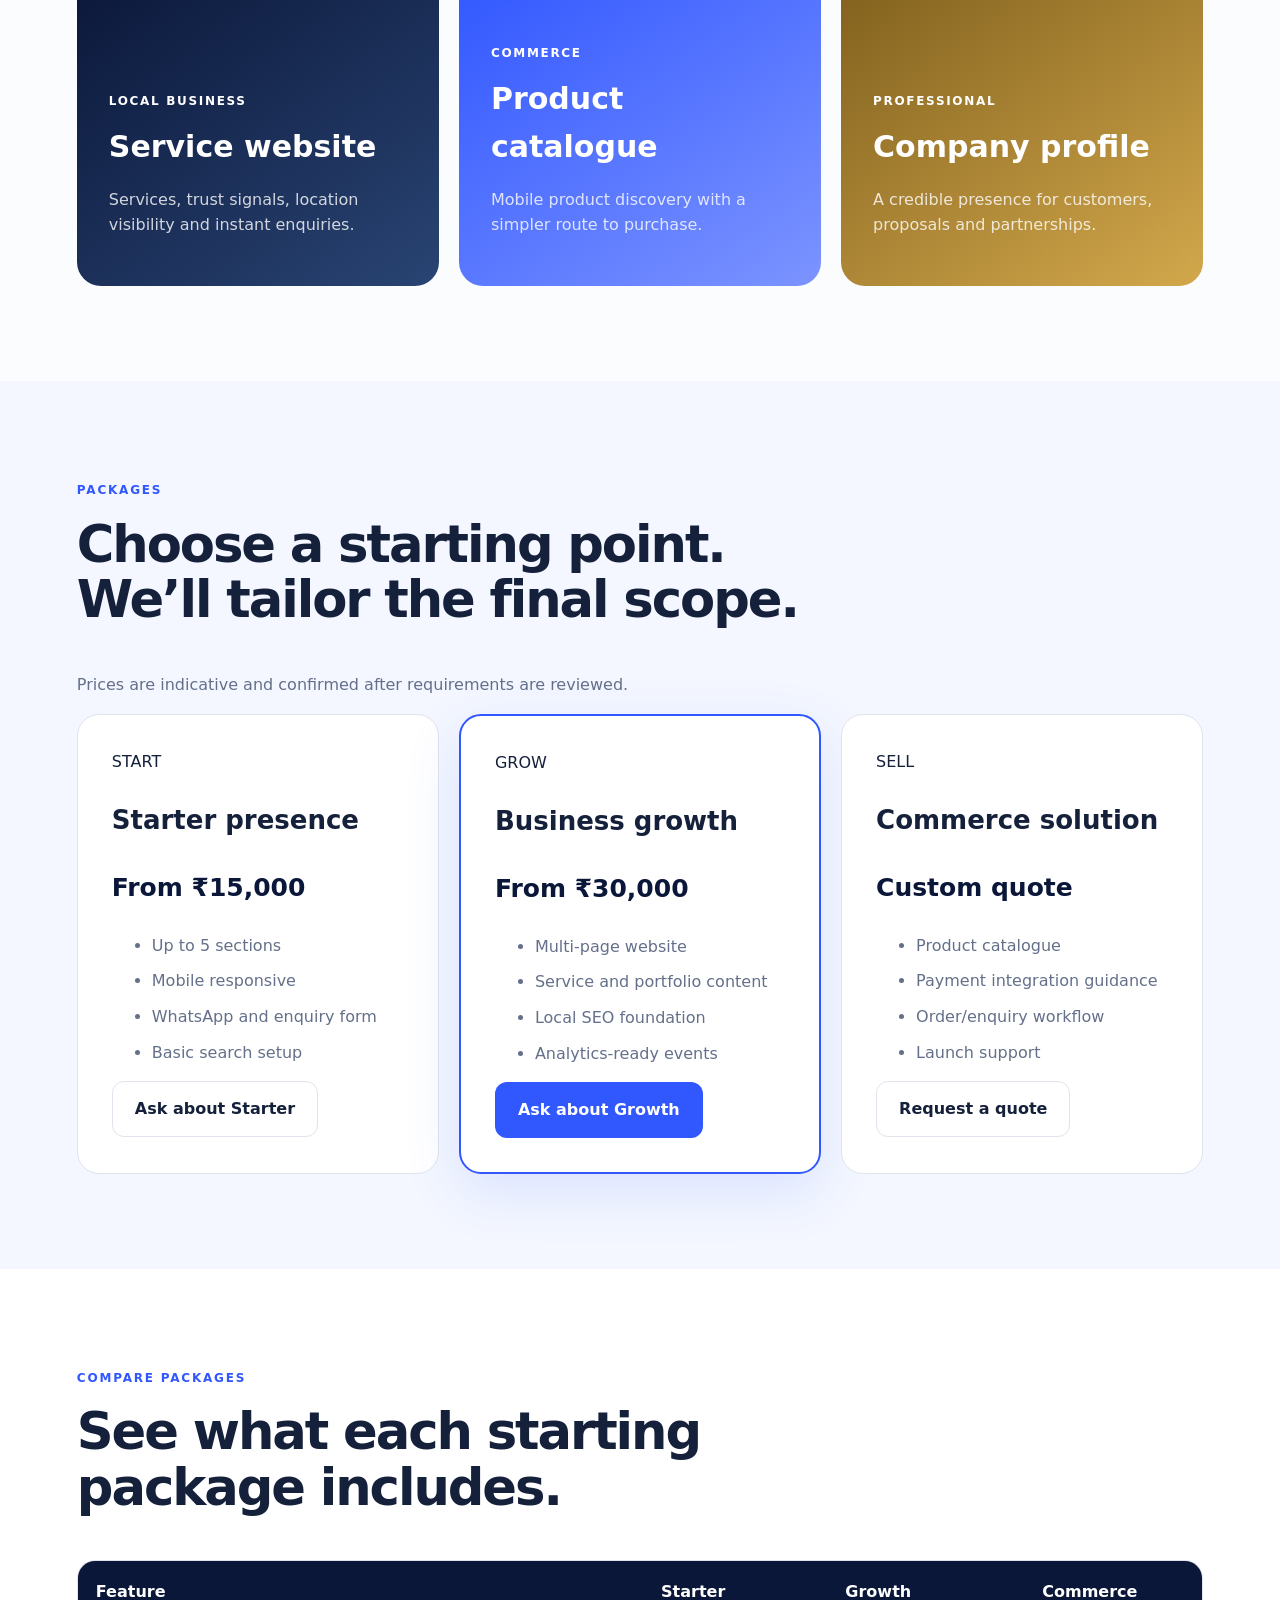
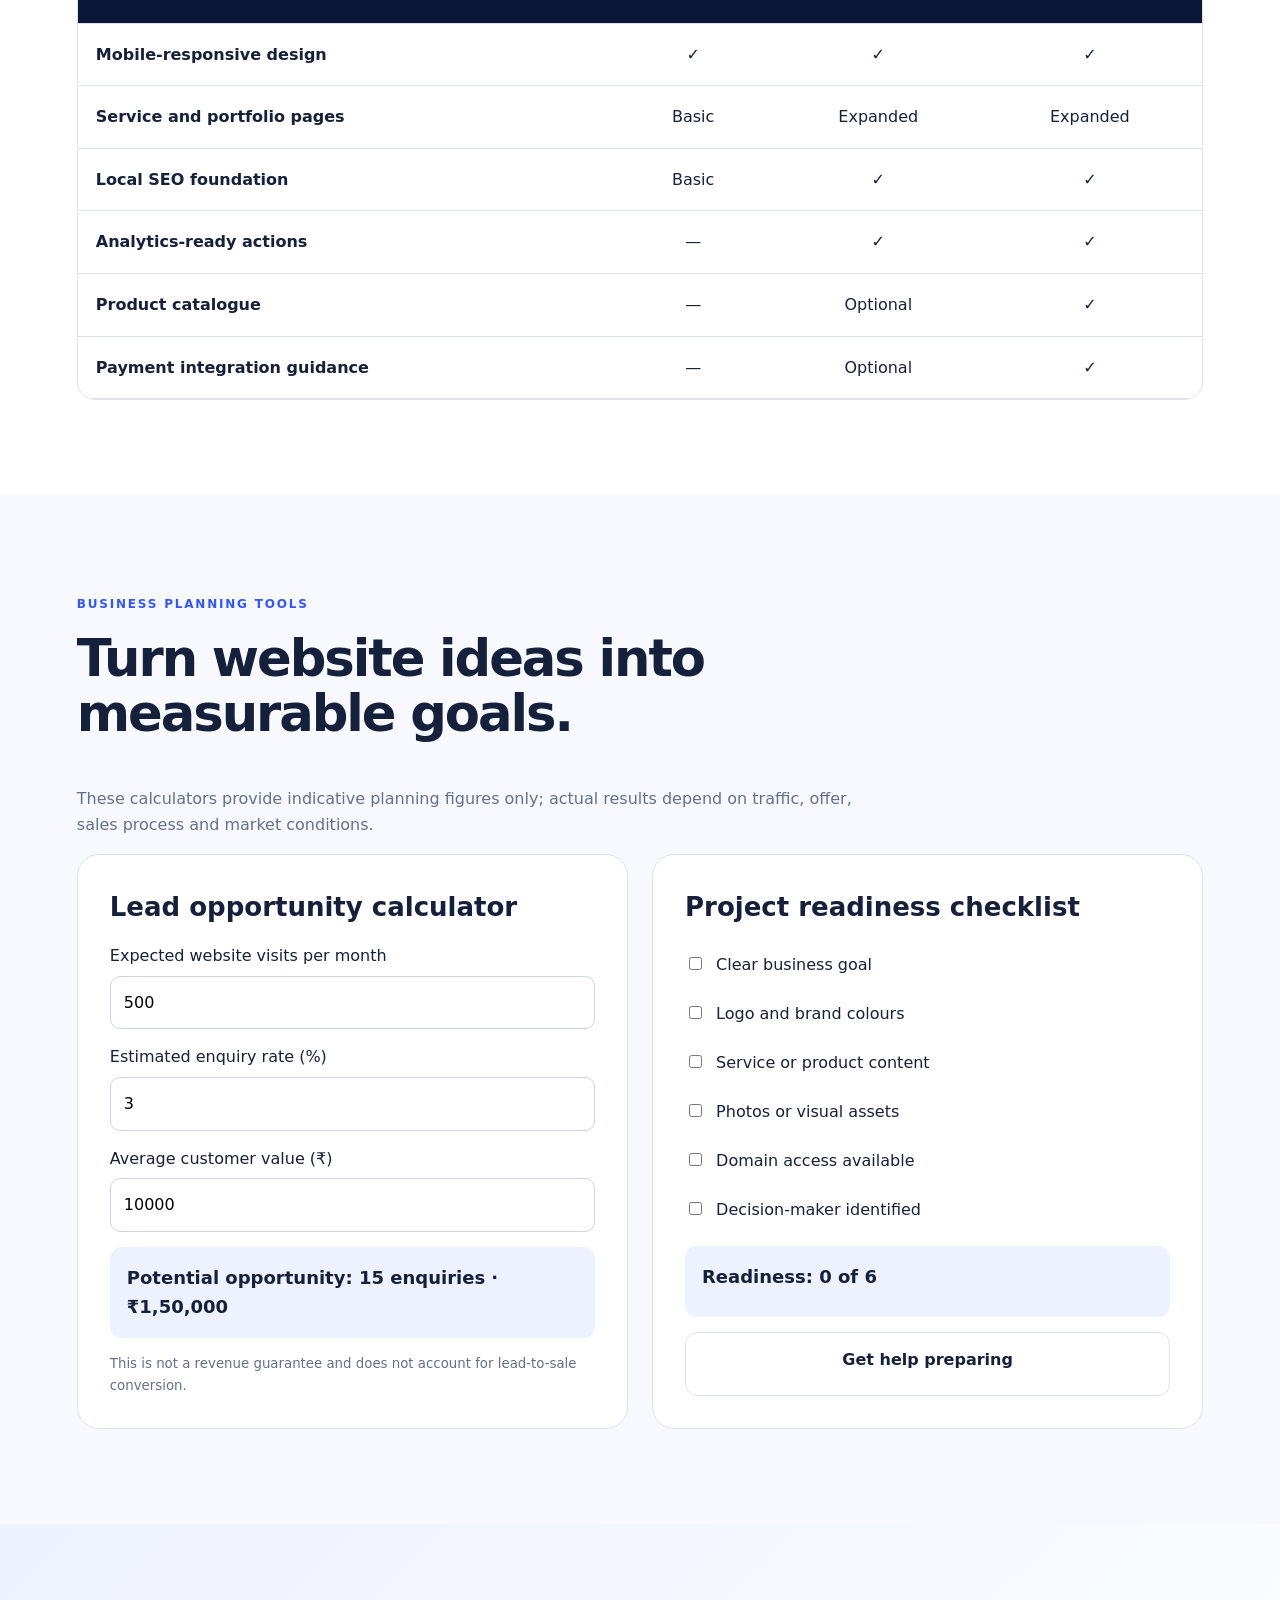
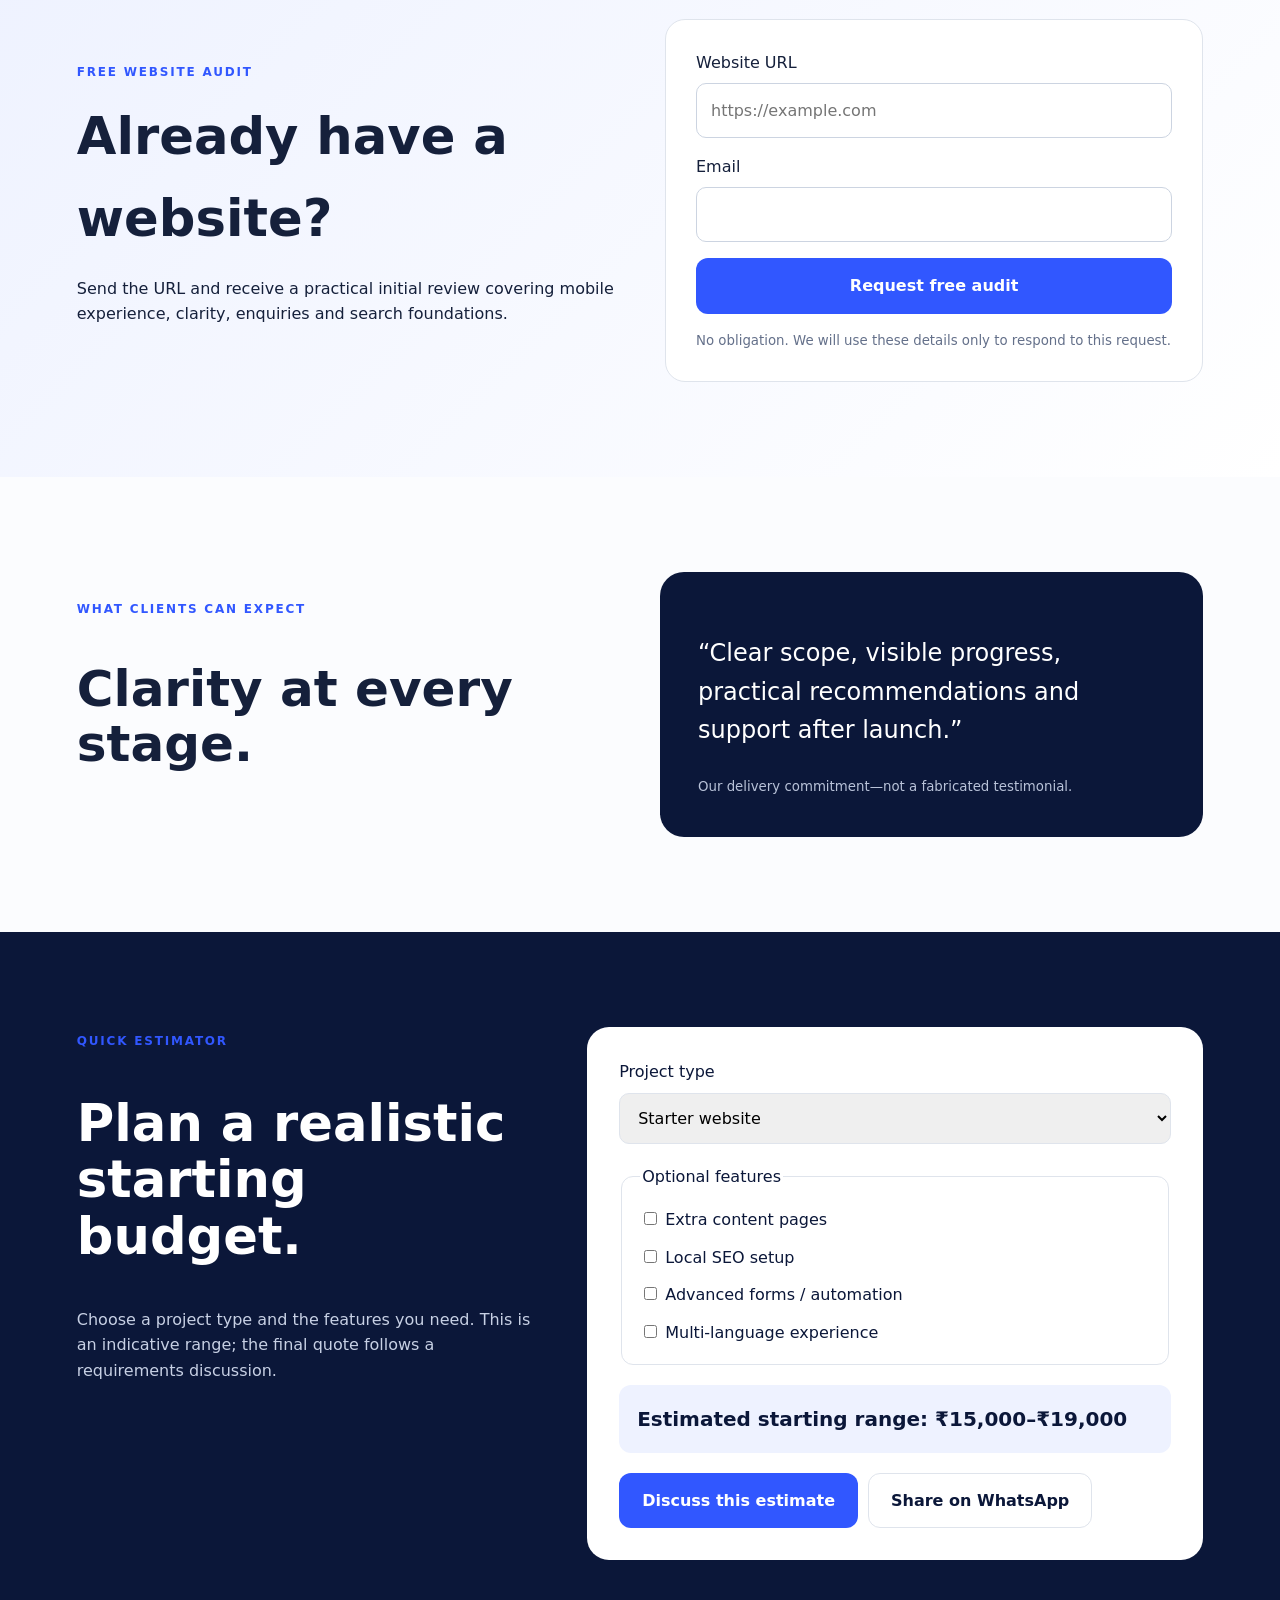
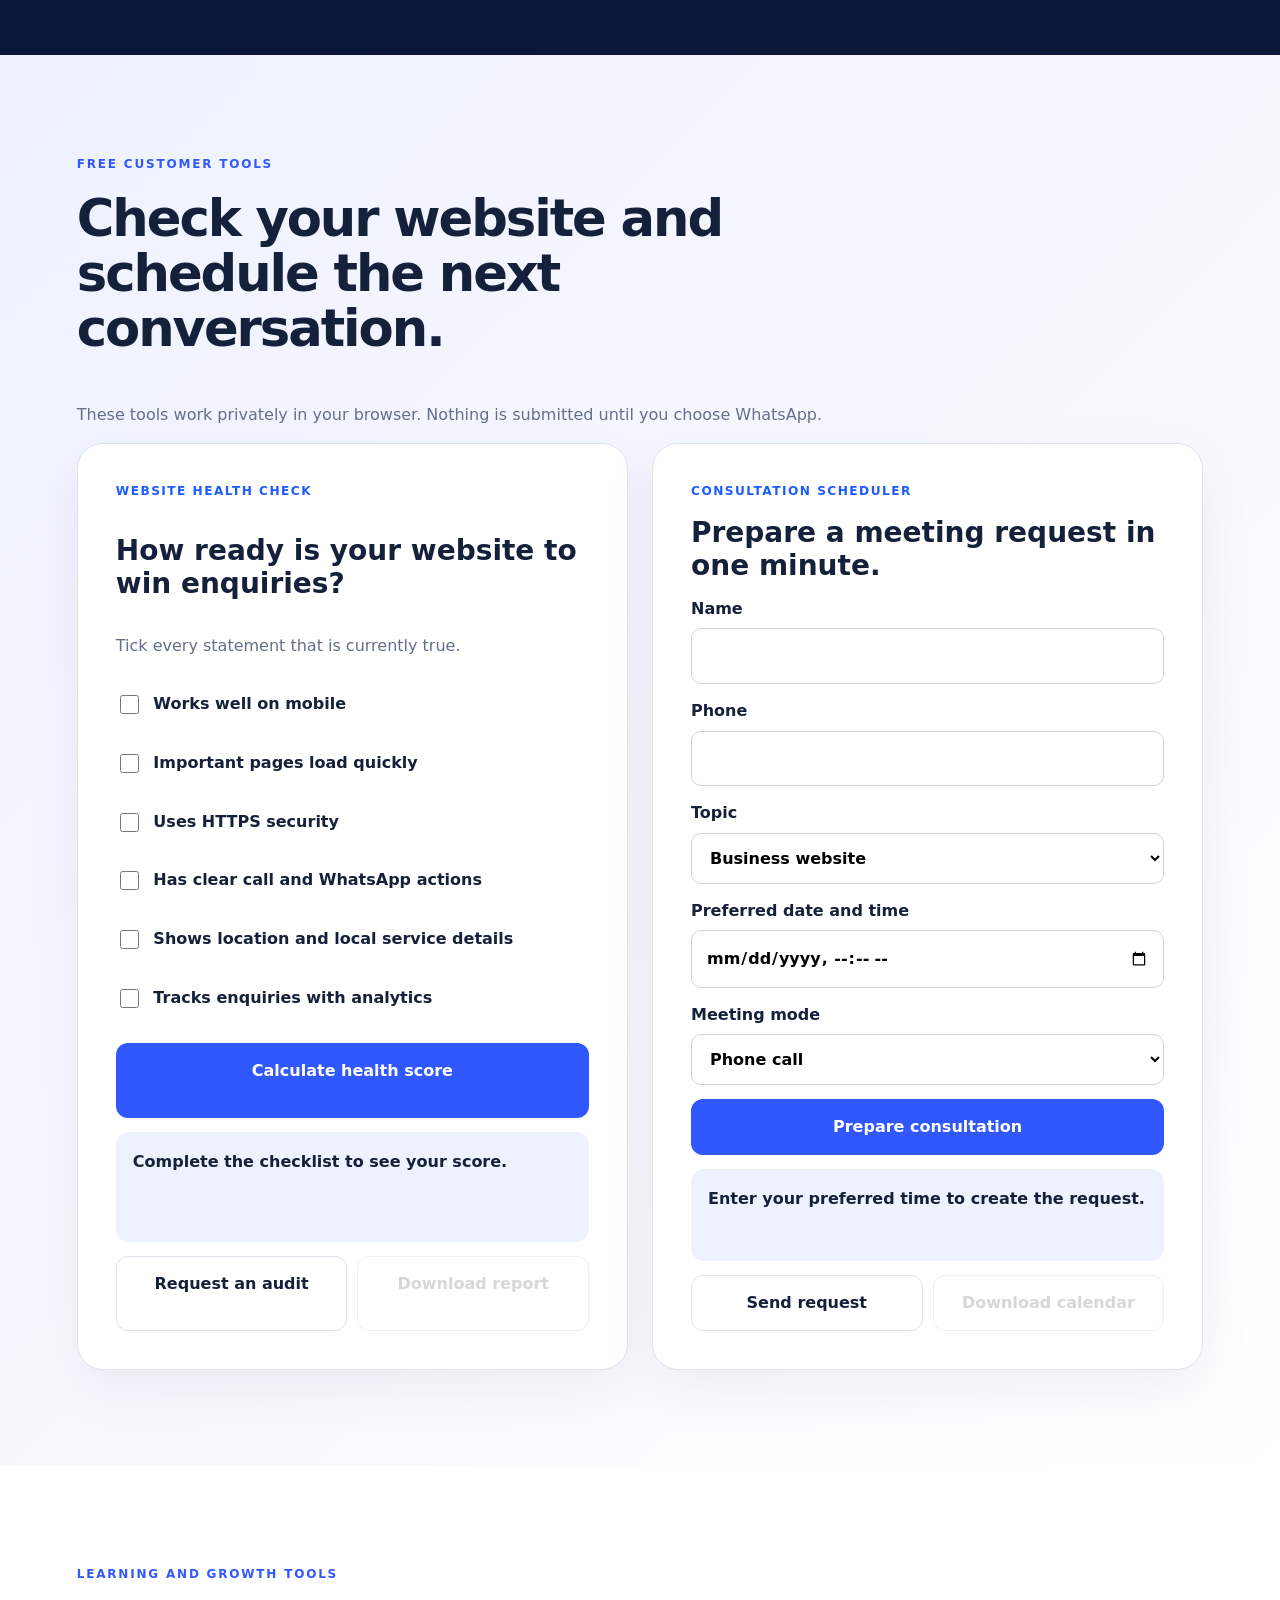
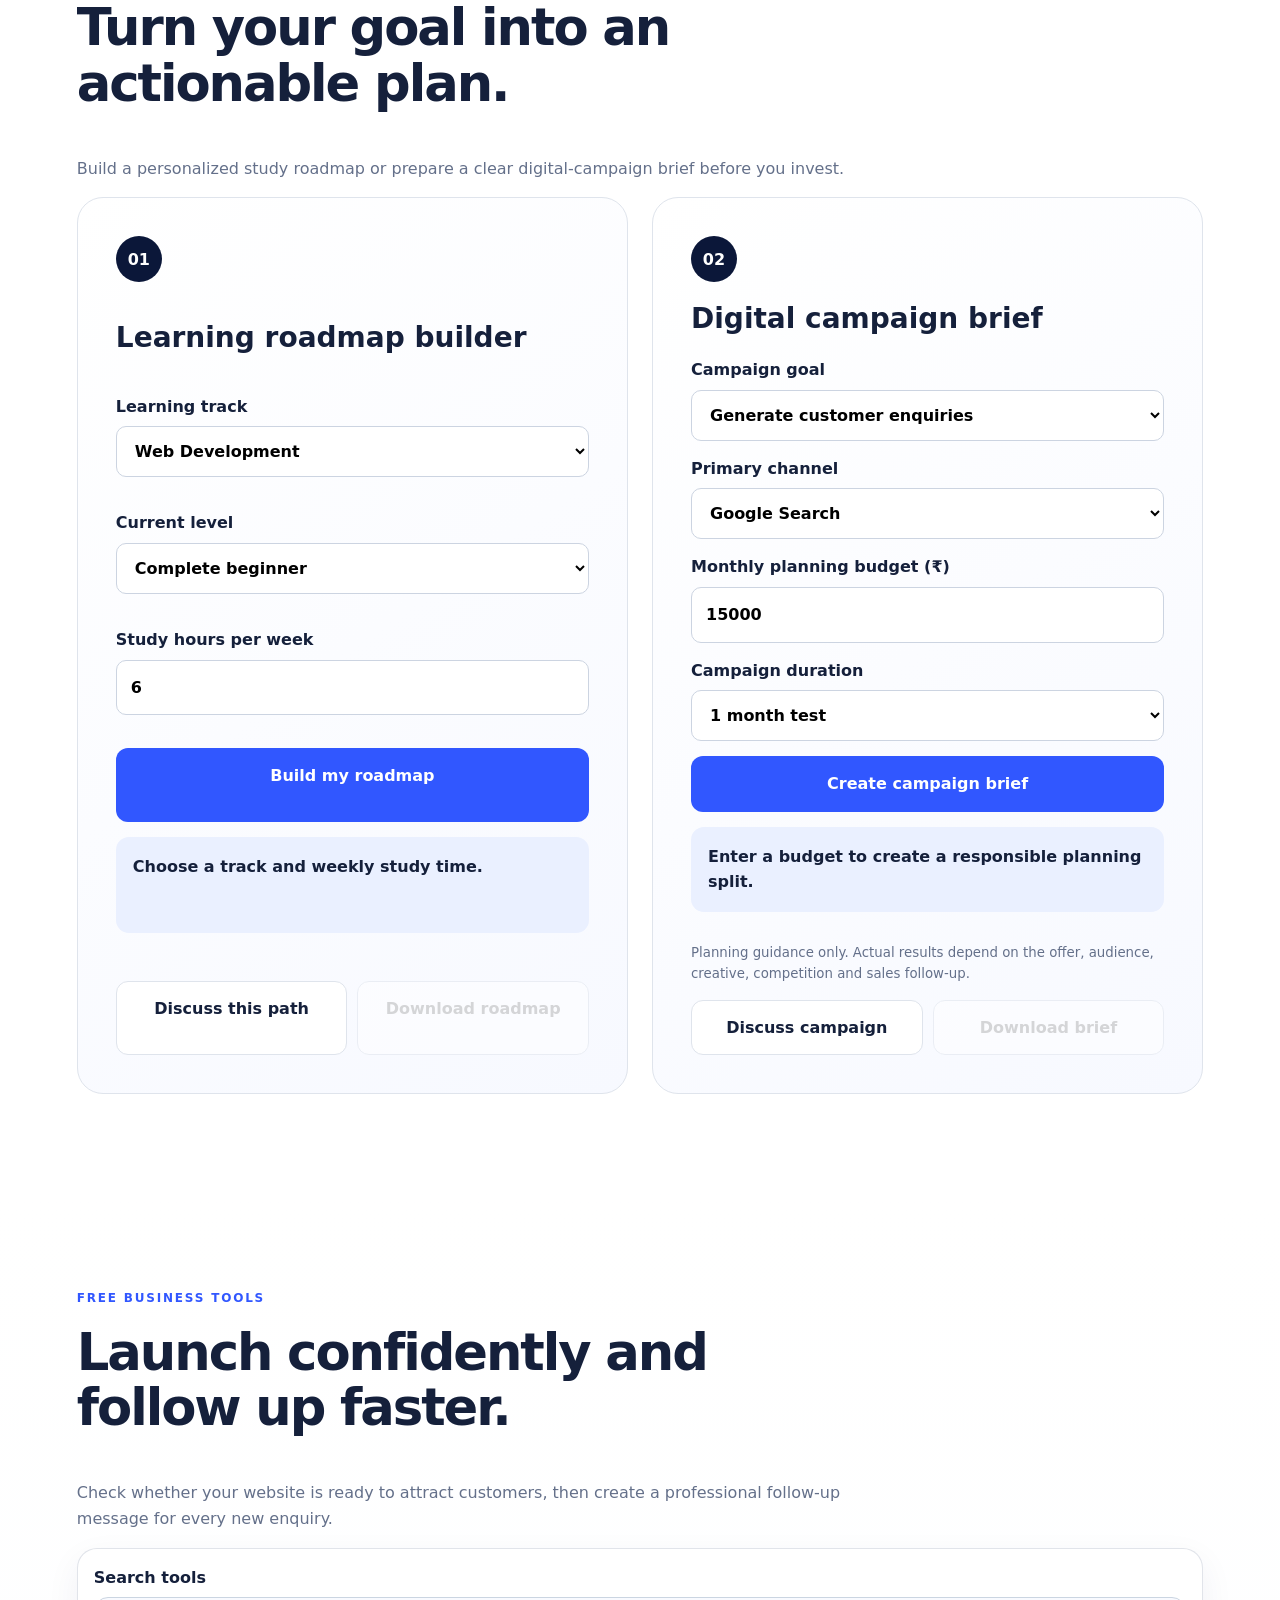
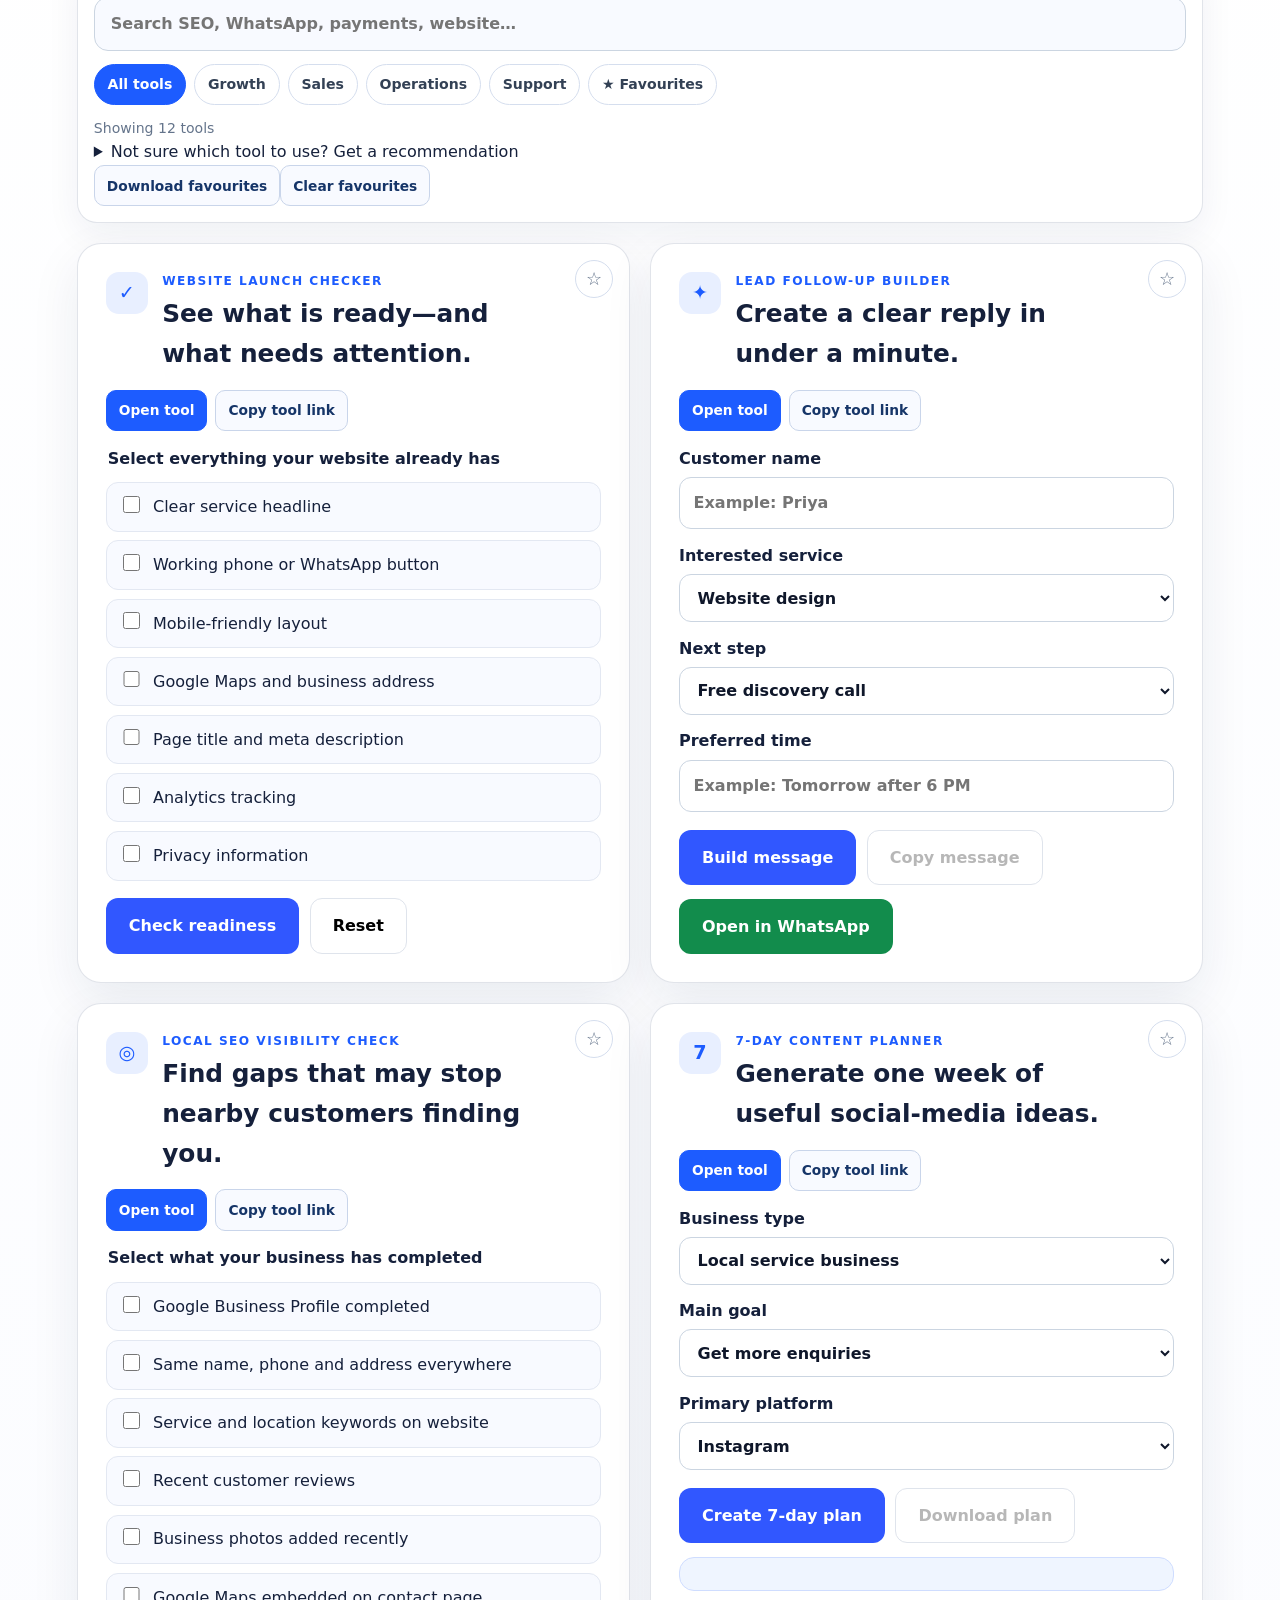
==== commit 72fa90be: "Add tool recommender and favourite controls" ====
--- a/index.html
+++ b/index.html
@@ -35,7 +35,7 @@
 </div></section><section id="growth-tools" class="section growth-tools"><div class="heading"><span class="eyebrow">Learning and growth tools</span><h2>Turn your goal into an actionable plan.</h2><p class="sub">Build a personalized study roadmap or prepare a clear digital-campaign brief before you invest.</p></div><div class="growth-tool-grid">
 <form id="roadmap-builder" class="growth-tool-card"><span class="growth-number">01</span><h3>Learning roadmap builder</h3><label>Learning track<select id="roadmap-track"><option value="web">Web Development</option><option value="java">Java & Spring Boot</option><option value="mobile">Mobile App Development</option><option value="marketing">Digital Marketing</option><option value="ai">Practical AI & Automation</option></select></label><label>Current level<select id="roadmap-level"><option value="beginner">Complete beginner</option><option value="basic">Know the basics</option><option value="working">Working professional</option></select></label><label>Study hours per week<input id="roadmap-hours" type="number" min="2" max="30" value="6" required></label><button class="btn primary" type="submit">Build my roadmap</button><output id="roadmap-output">Choose a track and weekly study time.</output><div id="roadmap-modules" class="generated-list" aria-live="polite"></div><div class="growth-actions"><a id="roadmap-whatsapp" class="btn secondary" href="https://wa.me/918668098213?text=Hello%20STARWALT%20COMPANY%2C%20I%20need%20training%20guidance" target="_blank" rel="noopener">Discuss this path</a><button id="roadmap-download" class="btn secondary" type="button" disabled>Download roadmap</button></div></form>
 <form id="campaign-builder" class="growth-tool-card"><span class="growth-number">02</span><h3>Digital campaign brief</h3><label>Campaign goal<select id="campaign-goal"><option>Generate customer enquiries</option><option>Build local brand awareness</option><option>Promote a new product or offer</option><option>Increase website visits</option><option>Promote a course or event</option></select></label><label>Primary channel<select id="campaign-channel"><option>Google Search</option><option>Instagram & Facebook</option><option>Google Business Profile</option><option>WhatsApp outreach</option><option>Multi-channel campaign</option></select></label><label>Monthly planning budget (₹)<input id="campaign-budget" type="number" min="3000" step="500" value="15000" required></label><label>Campaign duration<select id="campaign-duration"><option>1 month test</option><option>3 month campaign</option><option>6 month growth plan</option></select></label><button class="btn primary" type="submit">Create campaign brief</button><output id="campaign-output">Enter a budget to create a responsible planning split.</output><div id="campaign-split" class="budget-split" aria-live="polite"></div><small>Planning guidance only. Actual results depend on the offer, audience, creative, competition and sales follow-up.</small><div class="growth-actions"><a id="campaign-whatsapp" class="btn secondary" href="https://wa.me/918668098213?text=Hello%20STARWALT%20COMPANY%2C%20I%20need%20digital%20marketing%20help" target="_blank" rel="noopener">Discuss campaign</a><button id="campaign-download" class="btn secondary" type="button" disabled>Download brief</button></div></form>
-</div></section><section id="business-tools" class="section business-tools"><div class="heading"><span class="eyebrow">Free business tools</span><h2>Launch confidently and follow up faster.</h2><p class="sub">Check whether your website is ready to attract customers, then create a professional follow-up message for every new enquiry.</p></div><div class="tool-directory" aria-label="Find a business tool"><label class="tool-search-label">Search tools<input id="business-tool-search" type="search" placeholder="Search SEO, WhatsApp, payments, website…" autocomplete="off"></label><div class="tool-filter-row" role="group" aria-label="Filter tools by category"><button class="tool-filter is-active" type="button" data-tool-filter="all">All tools</button><button class="tool-filter" type="button" data-tool-filter="growth">Growth</button><button class="tool-filter" type="button" data-tool-filter="sales">Sales</button><button class="tool-filter" type="button" data-tool-filter="operations">Operations</button><button class="tool-filter" type="button" data-tool-filter="support">Support</button><button class="tool-filter" type="button" data-tool-filter="favourites">★ Favourites</button></div><p id="tool-directory-status" class="tool-directory-status" aria-live="polite">Showing all 12 tools</p><div id="recent-tools" class="recent-tools" hidden><b>Recently opened</b><div id="recent-tools-list" class="recent-tools-list"></div></div></div><div class="business-tools-grid">
+</div></section><section id="business-tools" class="section business-tools"><div class="heading"><span class="eyebrow">Free business tools</span><h2>Launch confidently and follow up faster.</h2><p class="sub">Check whether your website is ready to attract customers, then create a professional follow-up message for every new enquiry.</p></div><div class="tool-directory" aria-label="Find a business tool"><label class="tool-search-label">Search tools<input id="business-tool-search" type="search" placeholder="Search SEO, WhatsApp, payments, website…" autocomplete="off"></label><div class="tool-filter-row" role="group" aria-label="Filter tools by category"><button class="tool-filter is-active" type="button" data-tool-filter="all">All tools</button><button class="tool-filter" type="button" data-tool-filter="growth">Growth</button><button class="tool-filter" type="button" data-tool-filter="sales">Sales</button><button class="tool-filter" type="button" data-tool-filter="operations">Operations</button><button class="tool-filter" type="button" data-tool-filter="support">Support</button><button class="tool-filter" type="button" data-tool-filter="favourites">★ Favourites</button></div><p id="tool-directory-status" class="tool-directory-status" aria-live="polite">Showing all 12 tools</p><div id="recent-tools" class="recent-tools" hidden><b>Recently opened</b><div id="recent-tools-list" class="recent-tools-list"></div></div><details class="tool-recommender"><summary>Not sure which tool to use? Get a recommendation</summary><form id="tool-recommender-form"><div class="tool-recommender-fields"><label>Main goal<select id="recommend-goal"><option value="customers">Get more customers</option><option value="website">Build or improve a website</option><option value="sales">Manage enquiries and payments</option><option value="operations">Organise a client project</option><option value="support">Solve a website problem</option></select></label><label>Current stage<select id="recommend-stage"><option value="starting">Just starting</option><option value="planning">Planning the next step</option><option value="active">Already working with customers</option><option value="improving">Improving an existing process</option></select></label></div><button class="btn primary" type="submit">Recommend tools</button><div id="tool-recommender-result" class="tool-recommender-result" aria-live="polite" hidden></div></form></details><div class="favourite-actions"><button id="download-favourites" type="button" class="tool-copy-link" disabled>Download favourites</button><button id="clear-favourites" type="button" class="tool-copy-link" disabled>Clear favourites</button></div></div><div class="business-tools-grid">
 <article class="tool-panel" data-tool-key="launch-checker" data-tool-category="growth" data-tool-keywords="website launch readiness mobile seo analytics privacy"><div class="tool-panel-head"><span class="tool-icon" aria-hidden="true">✓</span><div><p class="tool-kicker">Website launch checker</p><h3>See what is ready—and what needs attention.</h3></div></div><form id="launch-checker-form"><fieldset><legend>Select everything your website already has</legend><label class="check-row"><input type="checkbox" name="launch-item" value="Clear service headline"> Clear service headline</label><label class="check-row"><input type="checkbox" name="launch-item" value="Working phone or WhatsApp button"> Working phone or WhatsApp button</label><label class="check-row"><input type="checkbox" name="launch-item" value="Mobile-friendly layout"> Mobile-friendly layout</label><label class="check-row"><input type="checkbox" name="launch-item" value="Google Maps and business address"> Google Maps and business address</label><label class="check-row"><input type="checkbox" name="launch-item" value="Page title and meta description"> Page title and meta description</label><label class="check-row"><input type="checkbox" name="launch-item" value="Analytics tracking"> Analytics tracking</label><label class="check-row"><input type="checkbox" name="launch-item" value="Privacy information"> Privacy information</label></fieldset><div class="tool-actions"><button class="btn primary" type="submit">Check readiness</button><button id="launch-reset" class="btn secondary" type="button">Reset</button></div><div id="launch-result" class="tool-result" aria-live="polite" hidden></div></form></article>
 <article class="tool-panel" data-tool-key="lead-followup" data-tool-category="sales" data-tool-keywords="lead customer follow up message whatsapp enquiry"><div class="tool-panel-head"><span class="tool-icon" aria-hidden="true">✦</span><div><p class="tool-kicker">Lead follow-up builder</p><h3>Create a clear reply in under a minute.</h3></div></div><form id="followup-builder-form"><label>Customer name<input id="followup-name" type="text" maxlength="60" placeholder="Example: Priya"></label><label>Interested service<select id="followup-service"><option>Website design</option><option>Digital marketing</option><option>SEO and local search</option><option>Tech training</option><option>AI and automation</option><option>Business consultation</option></select></label><label>Next step<select id="followup-next"><option value="a free discovery call">Free discovery call</option><option value="a requirements discussion">Requirements discussion</option><option value="a project estimate">Project estimate</option><option value="a course counselling call">Course counselling call</option></select></label><label>Preferred time<input id="followup-time" type="text" maxlength="80" placeholder="Example: Tomorrow after 6 PM"></label><div class="tool-actions"><button class="btn primary" type="submit">Build message</button><button id="followup-copy" class="btn secondary" type="button" disabled>Copy message</button></div><div id="followup-result" class="tool-result" aria-live="polite" hidden></div><a id="followup-whatsapp" class="btn whatsapp-tool" href="https://wa.me/" target="_blank" rel="noopener" hidden>Open in WhatsApp</a></form></article>
 <article class="tool-panel" data-tool-key="local-seo" data-tool-category="growth" data-tool-keywords="local seo google business profile maps reviews visibility"><div class="tool-panel-head"><span class="tool-icon" aria-hidden="true">◎</span><div><p class="tool-kicker">Local SEO visibility check</p><h3>Find gaps that may stop nearby customers finding you.</h3></div></div><form id="local-seo-form"><fieldset><legend>Select what your business has completed</legend><label class="check-row"><input type="checkbox" name="seo-item" value="Google Business Profile completed"> Google Business Profile completed</label><label class="check-row"><input type="checkbox" name="seo-item" value="Same name, phone and address everywhere"> Same name, phone and address everywhere</label><label class="check-row"><input type="checkbox" name="seo-item" value="Service and location keywords on website"> Service and location keywords on website</label><label class="check-row"><input type="checkbox" name="seo-item" value="Recent customer reviews"> Recent customer reviews</label><label class="check-row"><input type="checkbox" name="seo-item" value="Business photos added recently"> Business photos added recently</label><label class="check-row"><input type="checkbox" name="seo-item" value="Google Maps embedded on contact page"> Google Maps embedded on contact page</label></fieldset><div class="tool-actions"><button class="btn primary" type="submit">Check local visibility</button><button id="local-seo-reset" class="btn secondary" type="button">Reset</button></div><div id="local-seo-result" class="tool-result" aria-live="polite" hidden></div></form></article>
--- a/css/site.css
+++ b/css/site.css
@@ -252,3 +252,18 @@
 .tool-favourite.is-favourite{background:#fef3c7;border-color:#f59e0b;color:#b45309}
 .tool-panel-head{padding-right:2.5rem}
 @media (max-width:620px){.tool-directory{border-radius:16px;padding:.85rem}.tool-filter-row{display:grid;grid-template-columns:repeat(2,minmax(0,1fr))}.tool-filter{width:100%}}
+
+/* Compact tool cards and recent tools */
+.tool-card-controls{display:flex;gap:.5rem;flex-wrap:wrap;margin:.2rem 0 .9rem}
+.tool-open,.tool-copy-link{border:1px solid #c9d5ea;border-radius:10px;background:#f8faff;color:#163568;padding:.55rem .75rem;font:inherit;font-size:.86rem;font-weight:800;cursor:pointer}
+.tool-open{background:#1d5cff;border-color:#1d5cff;color:#fff}
+.tool-open:hover,.tool-open:focus-visible{background:#154bd4}
+.tool-copy-link:hover,.tool-copy-link:focus-visible{border-color:#1d5cff;color:#1d5cff}
+.tool-panel.is-open{border-color:rgba(29,92,255,.42);box-shadow:0 22px 60px rgba(29,92,255,.12)}
+.tool-panel.is-open .tool-open{background:#0e2552;border-color:#0e2552}
+.recent-tools{margin-top:.8rem;padding-top:.75rem;border-top:1px solid #e3e8f2}
+.recent-tools>b{display:block;font-size:.82rem;color:#334155;margin-bottom:.5rem}
+.recent-tools-list{display:flex;gap:.45rem;flex-wrap:wrap}
+.recent-tool-link{border:1px solid #d5deee;border-radius:999px;background:#fff;color:#334155;padding:.42rem .7rem;font:inherit;font-size:.82rem;font-weight:700;cursor:pointer}
+.recent-tool-link:hover,.recent-tool-link:focus-visible{border-color:#1d5cff;color:#1d5cff}
+@media (max-width:520px){.tool-card-controls>*{flex:1 1 120px}.recent-tools-list{display:grid;grid-template-columns:1fr}.recent-tool-link{text-align:left}}
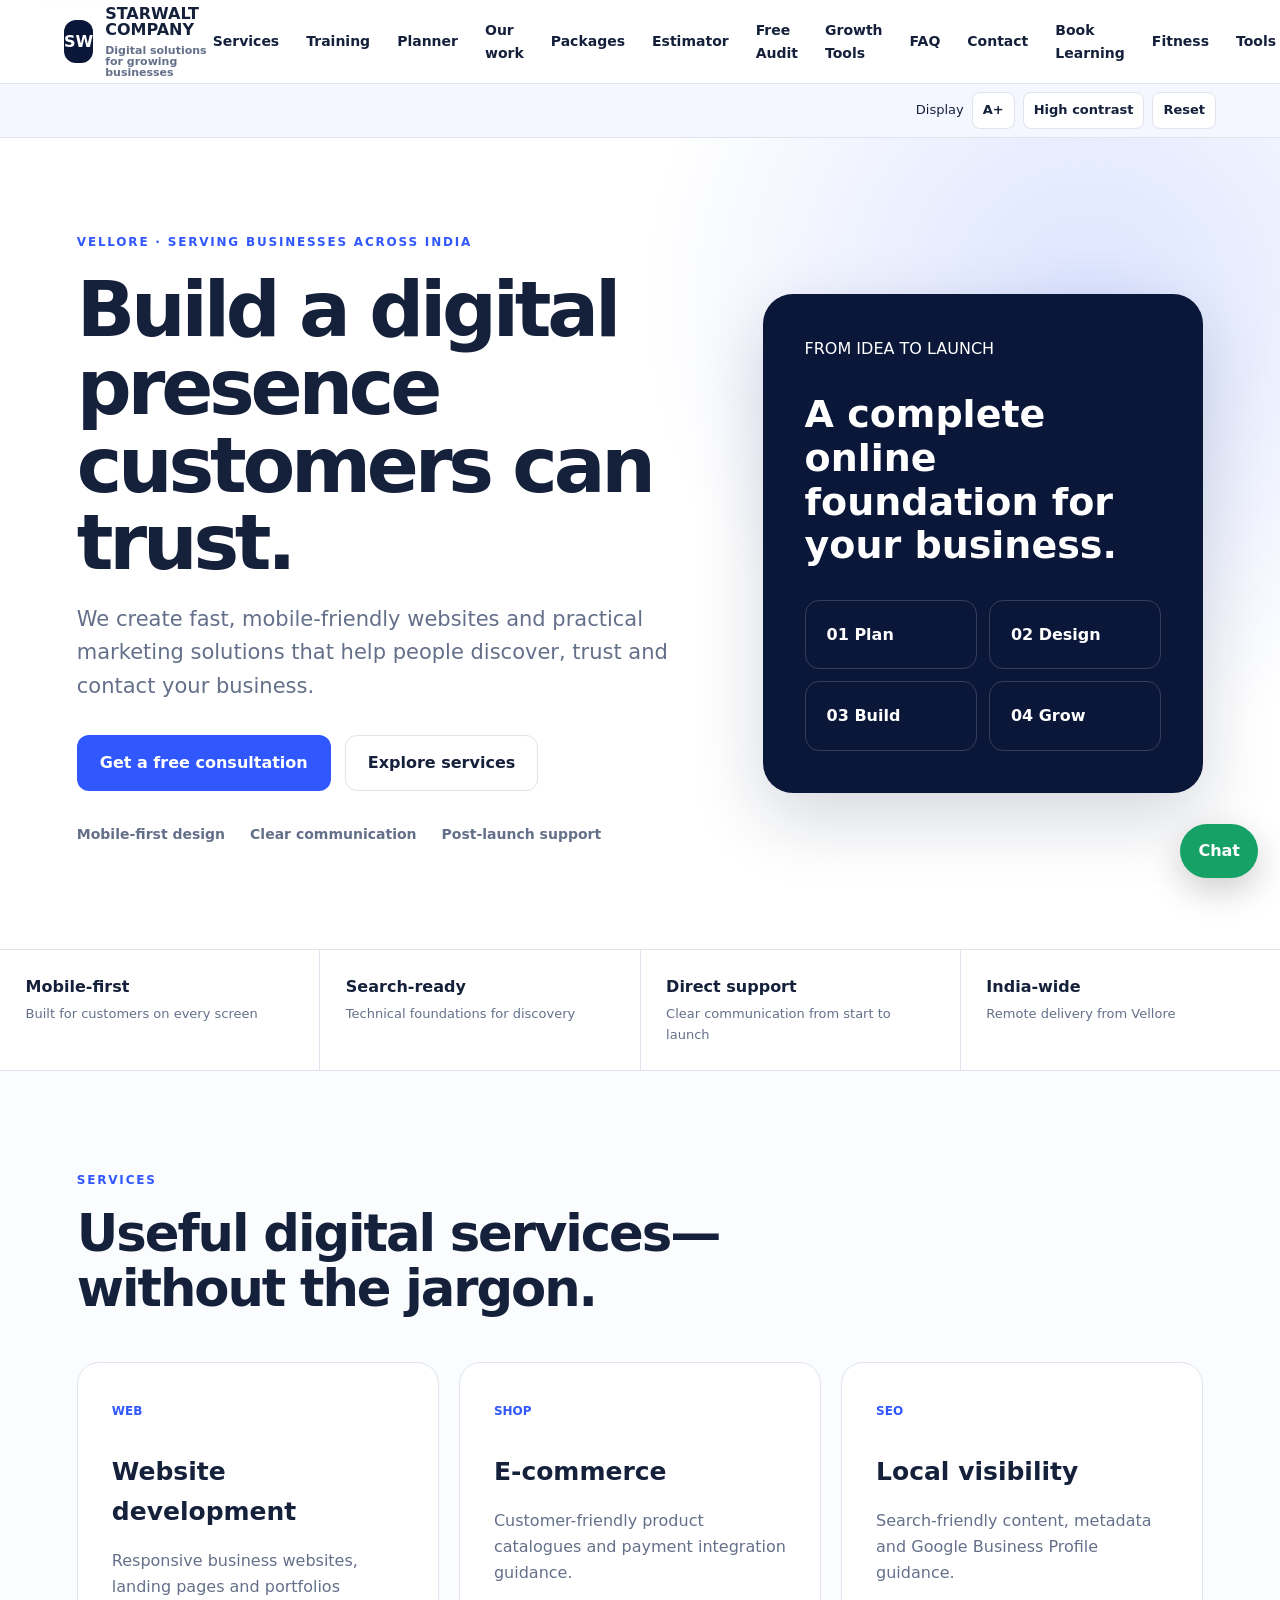
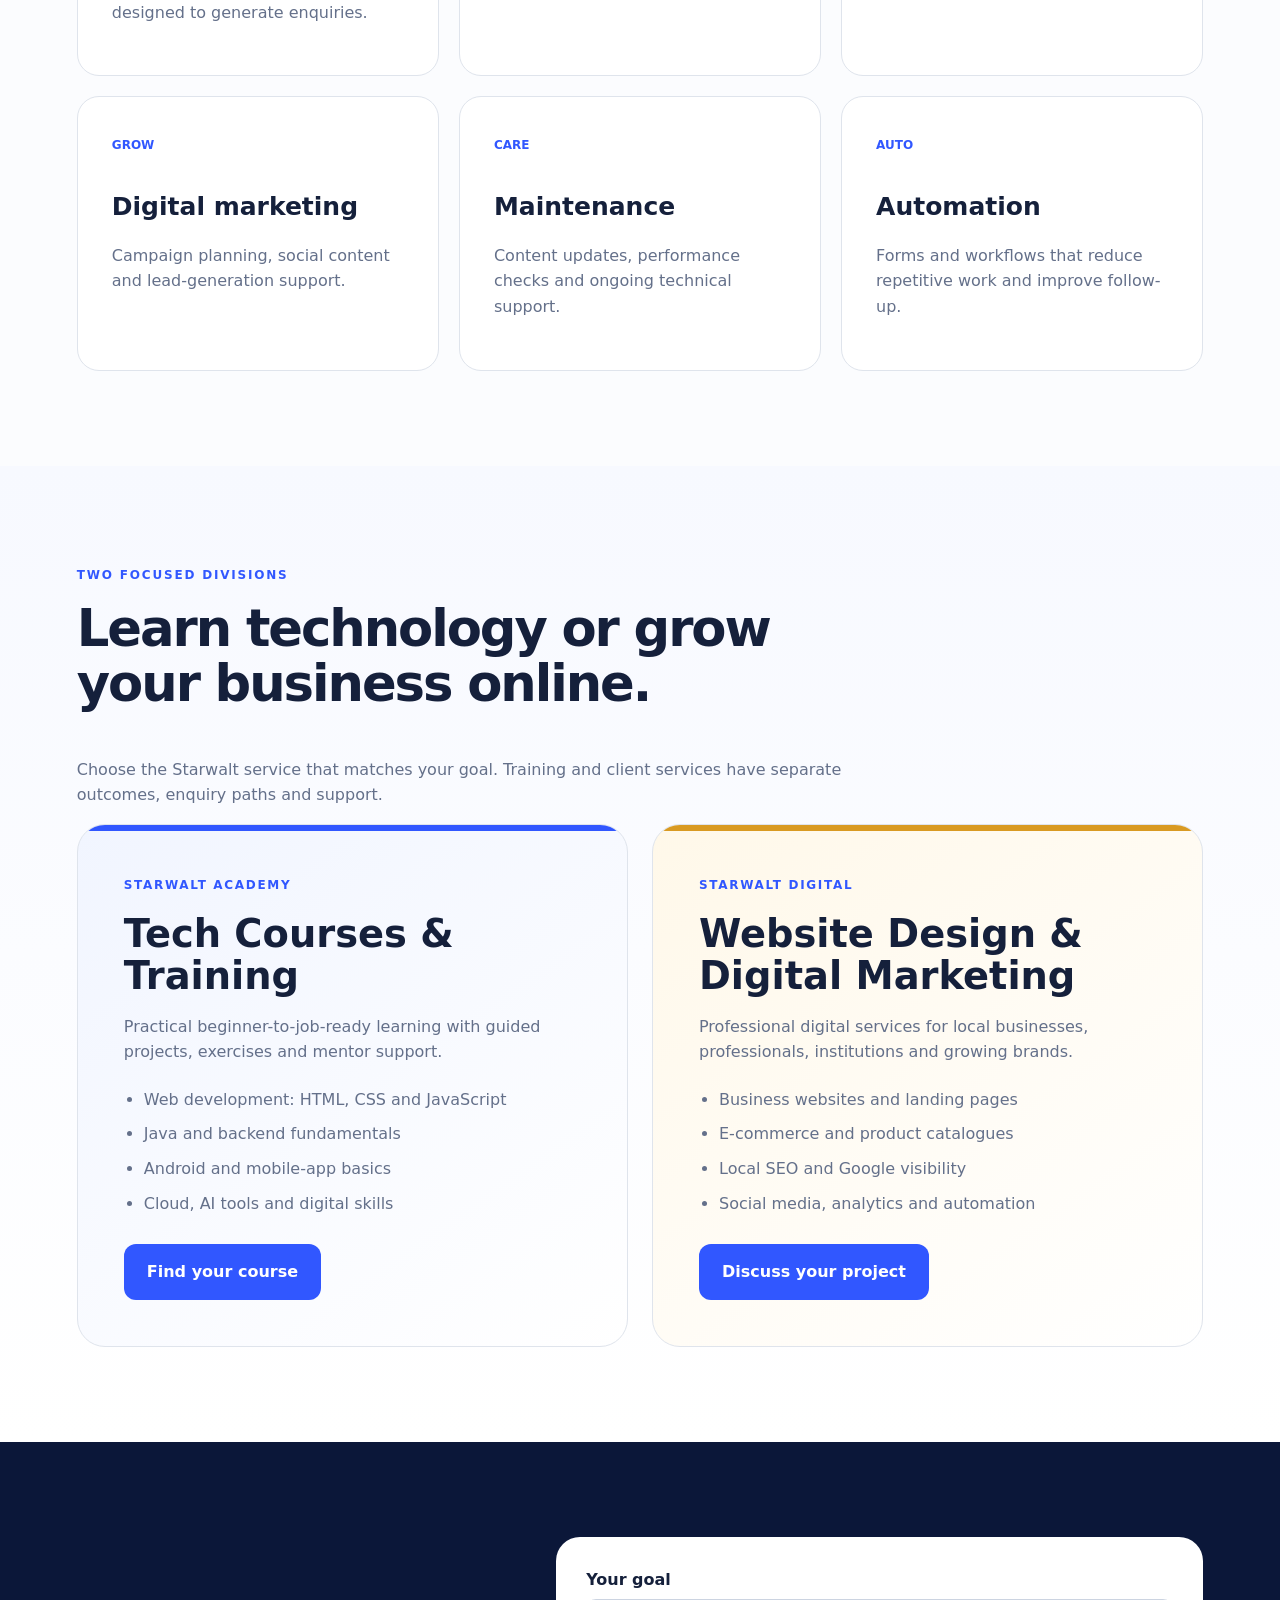
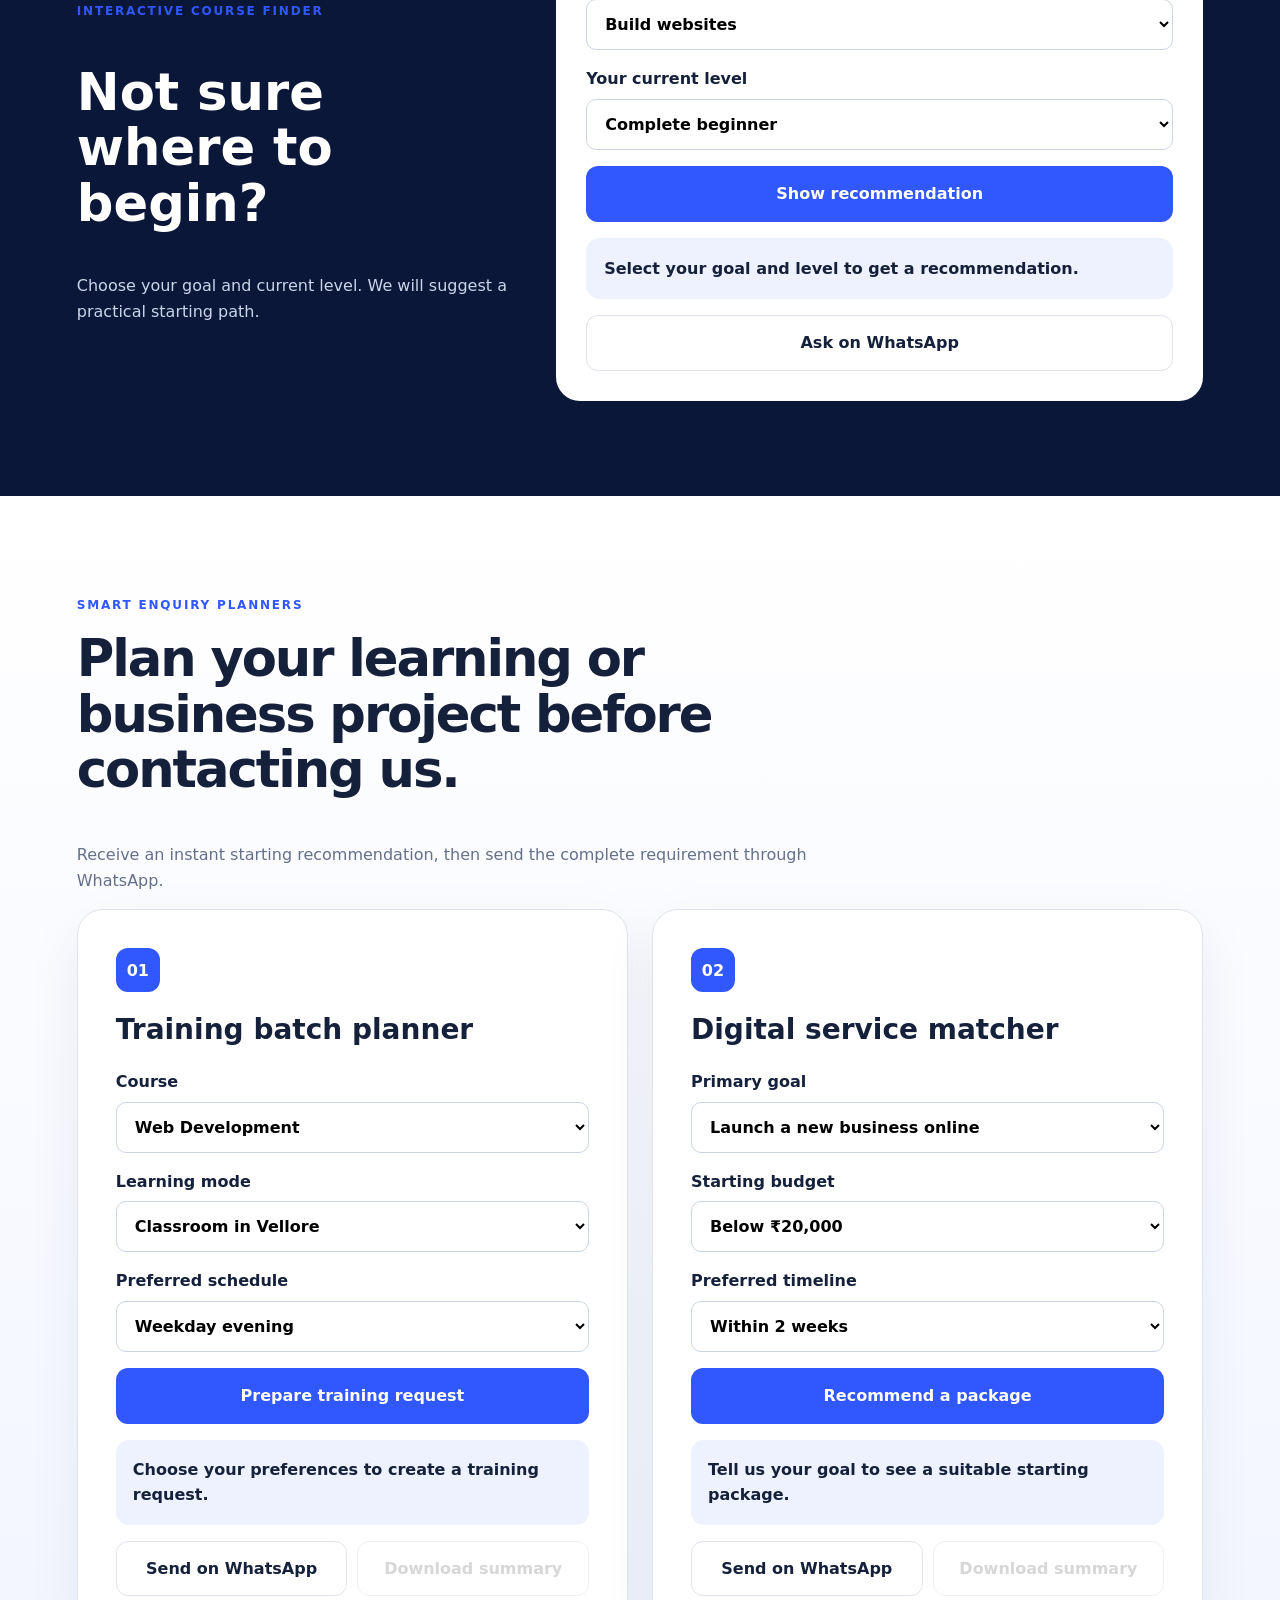
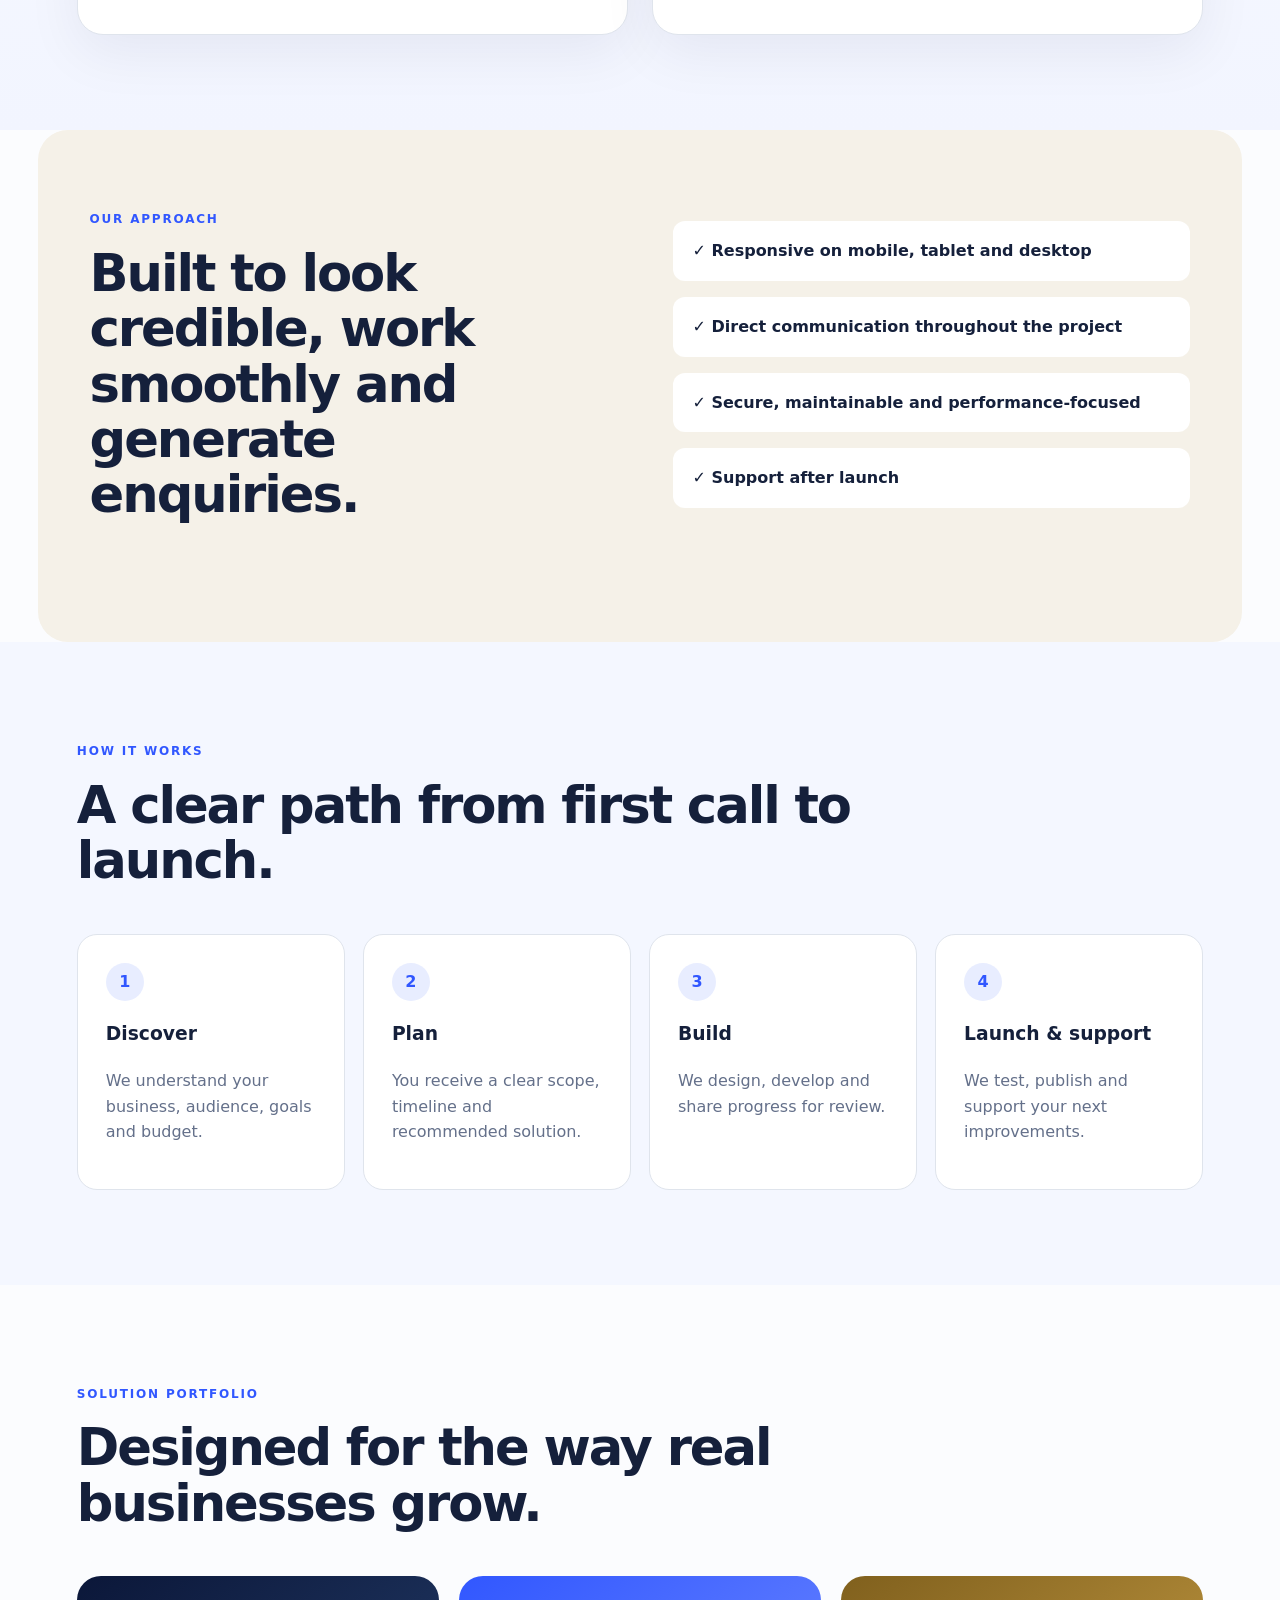
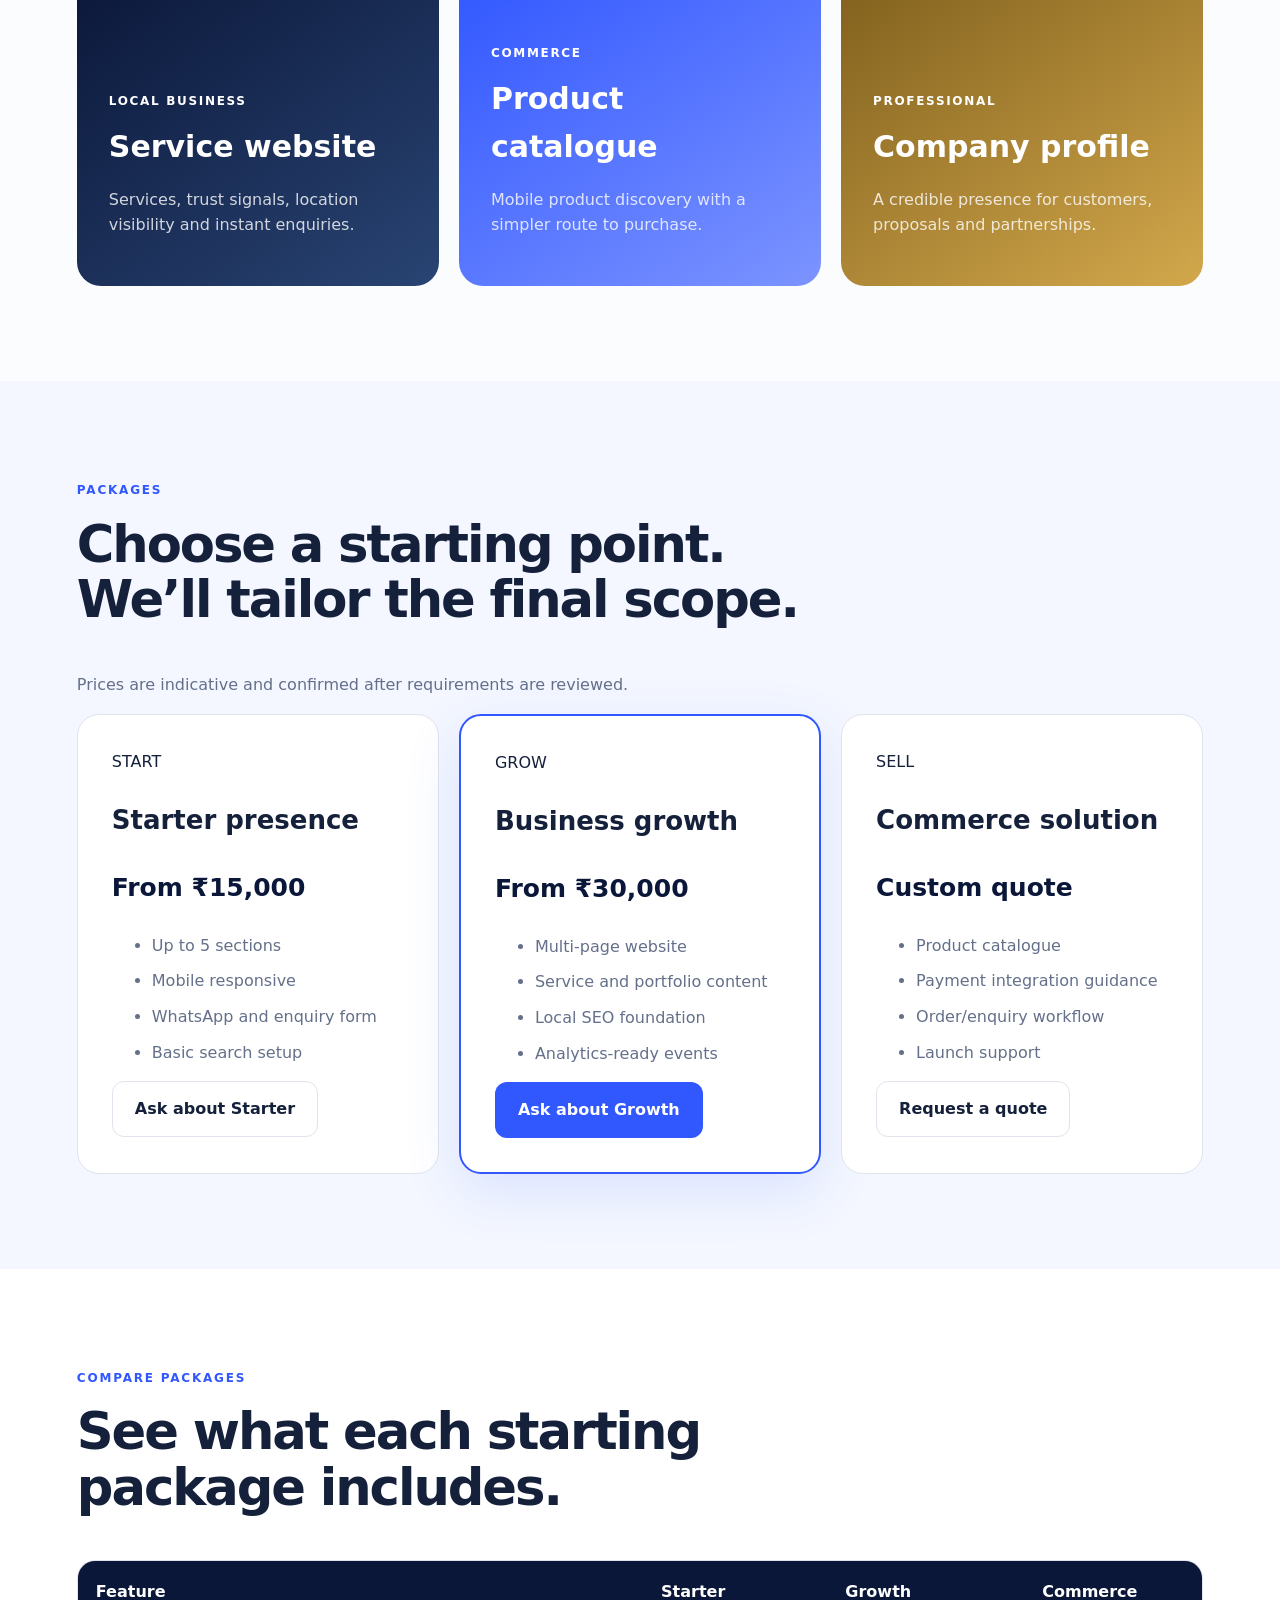
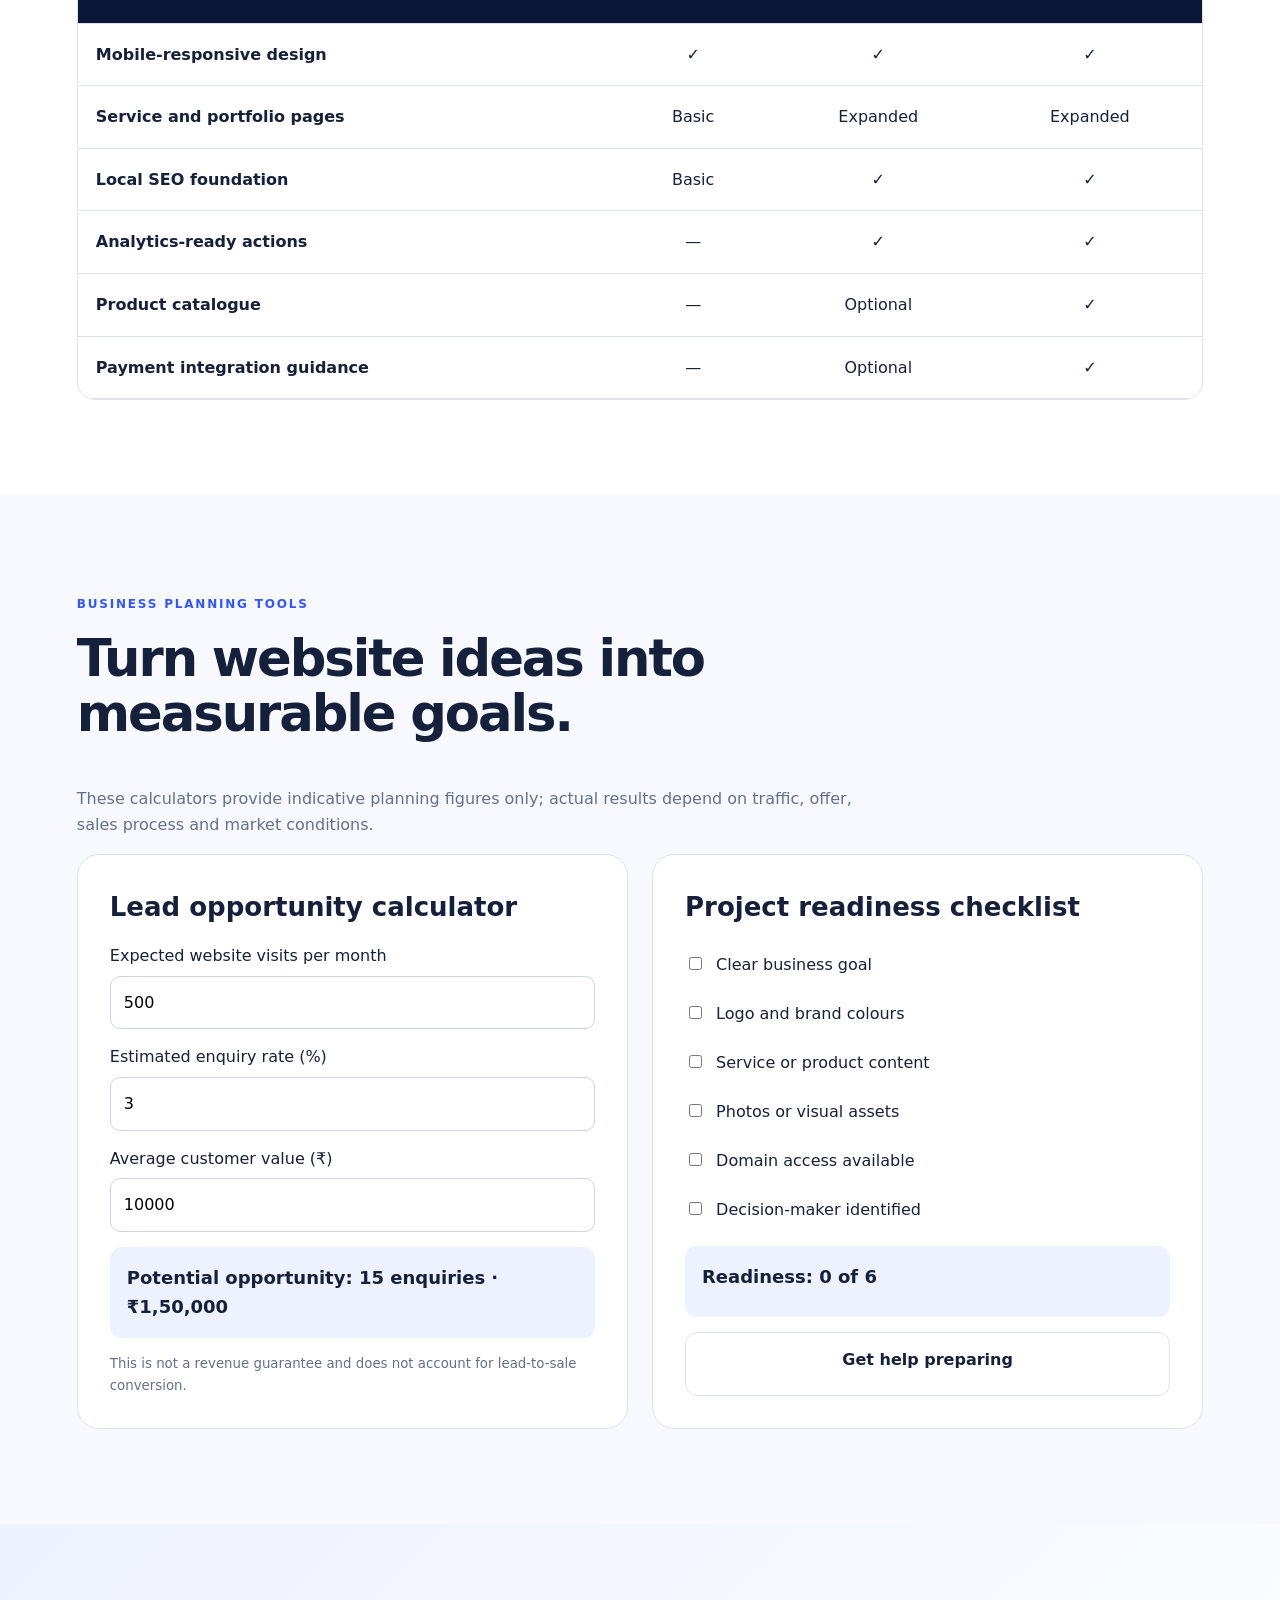
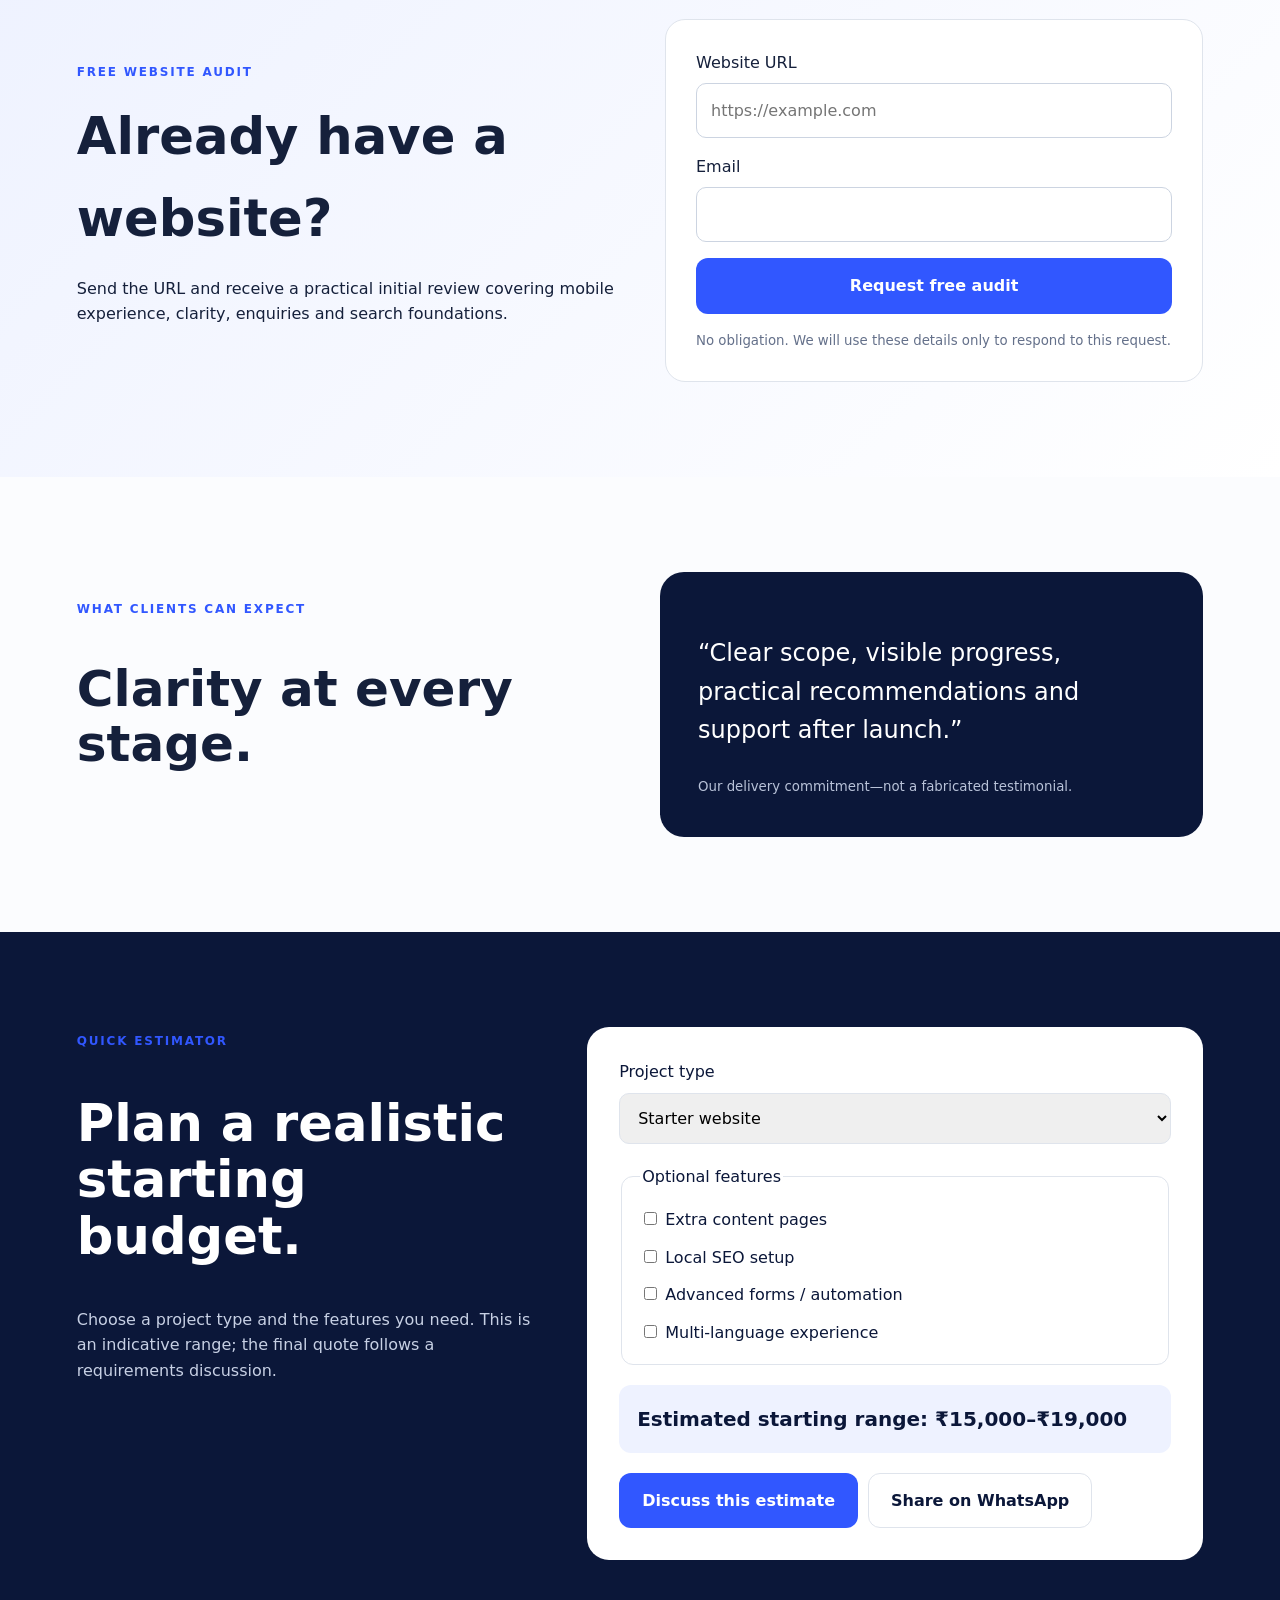
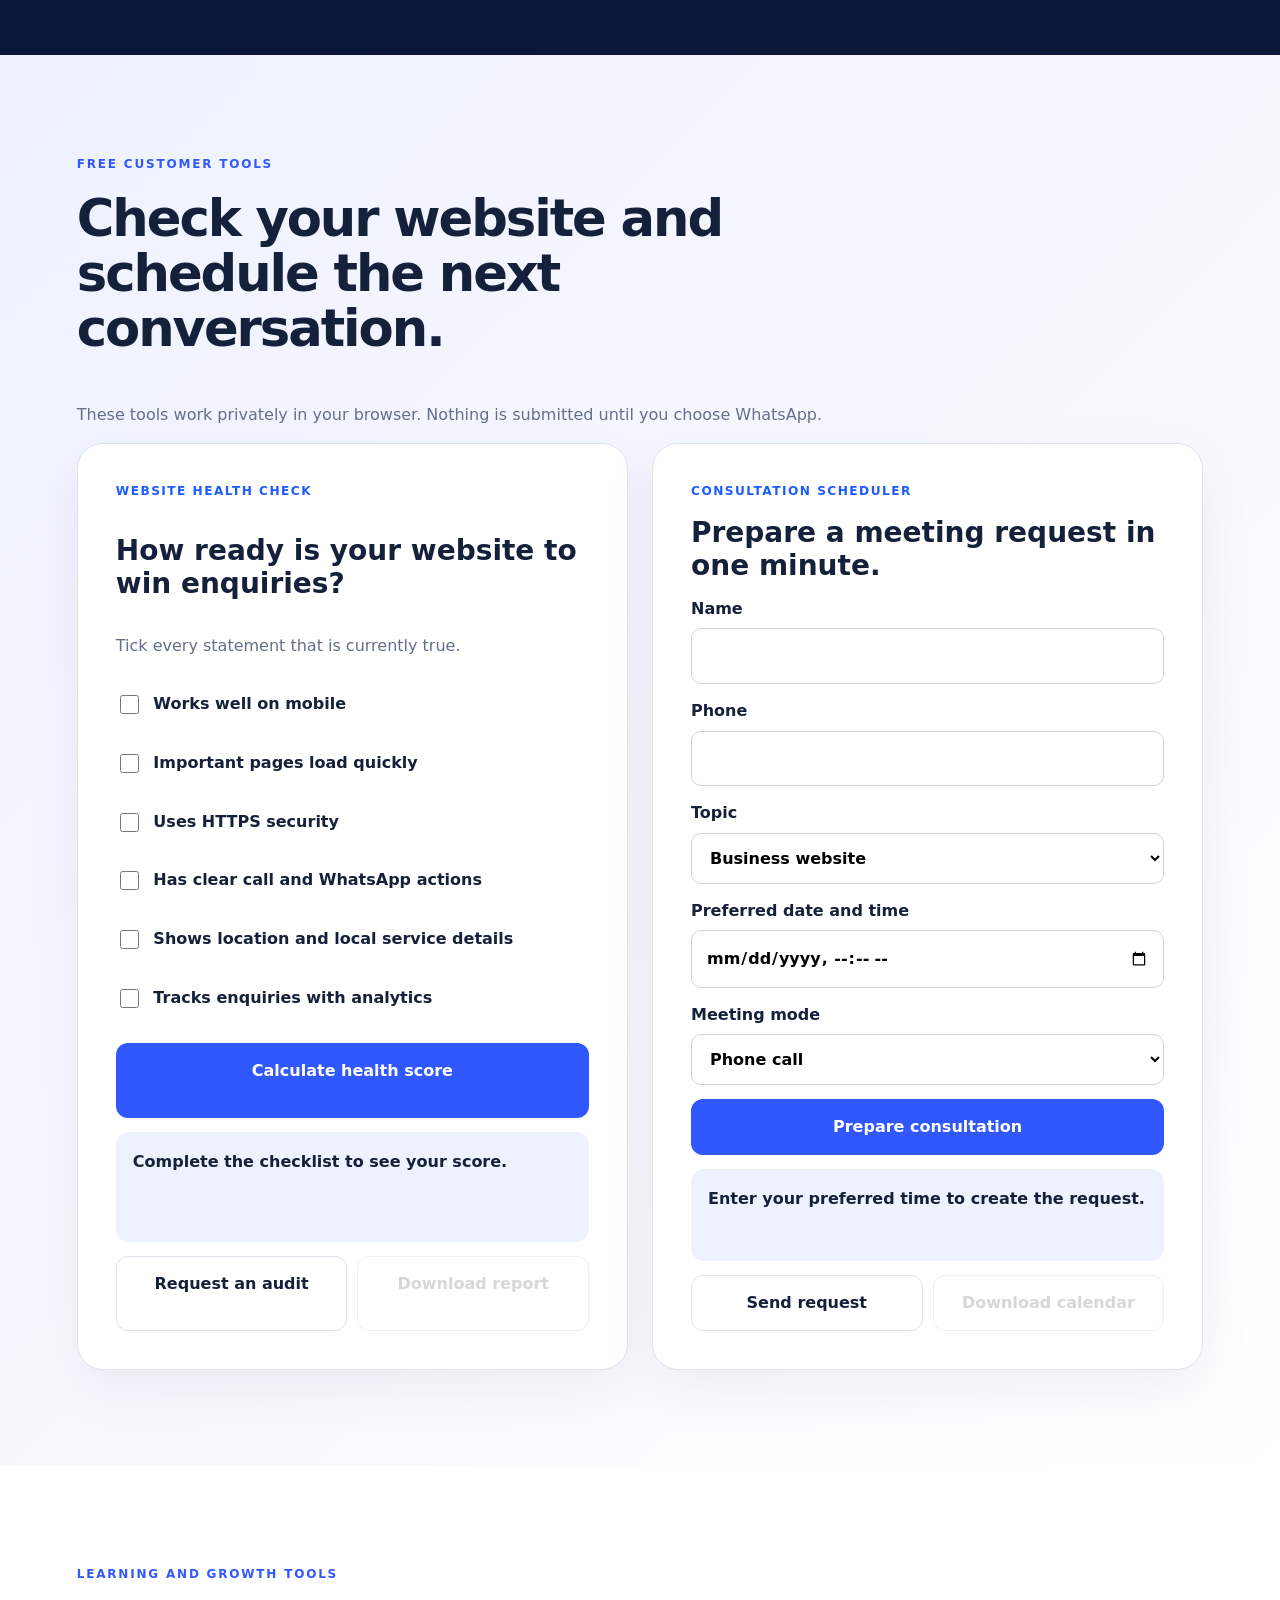
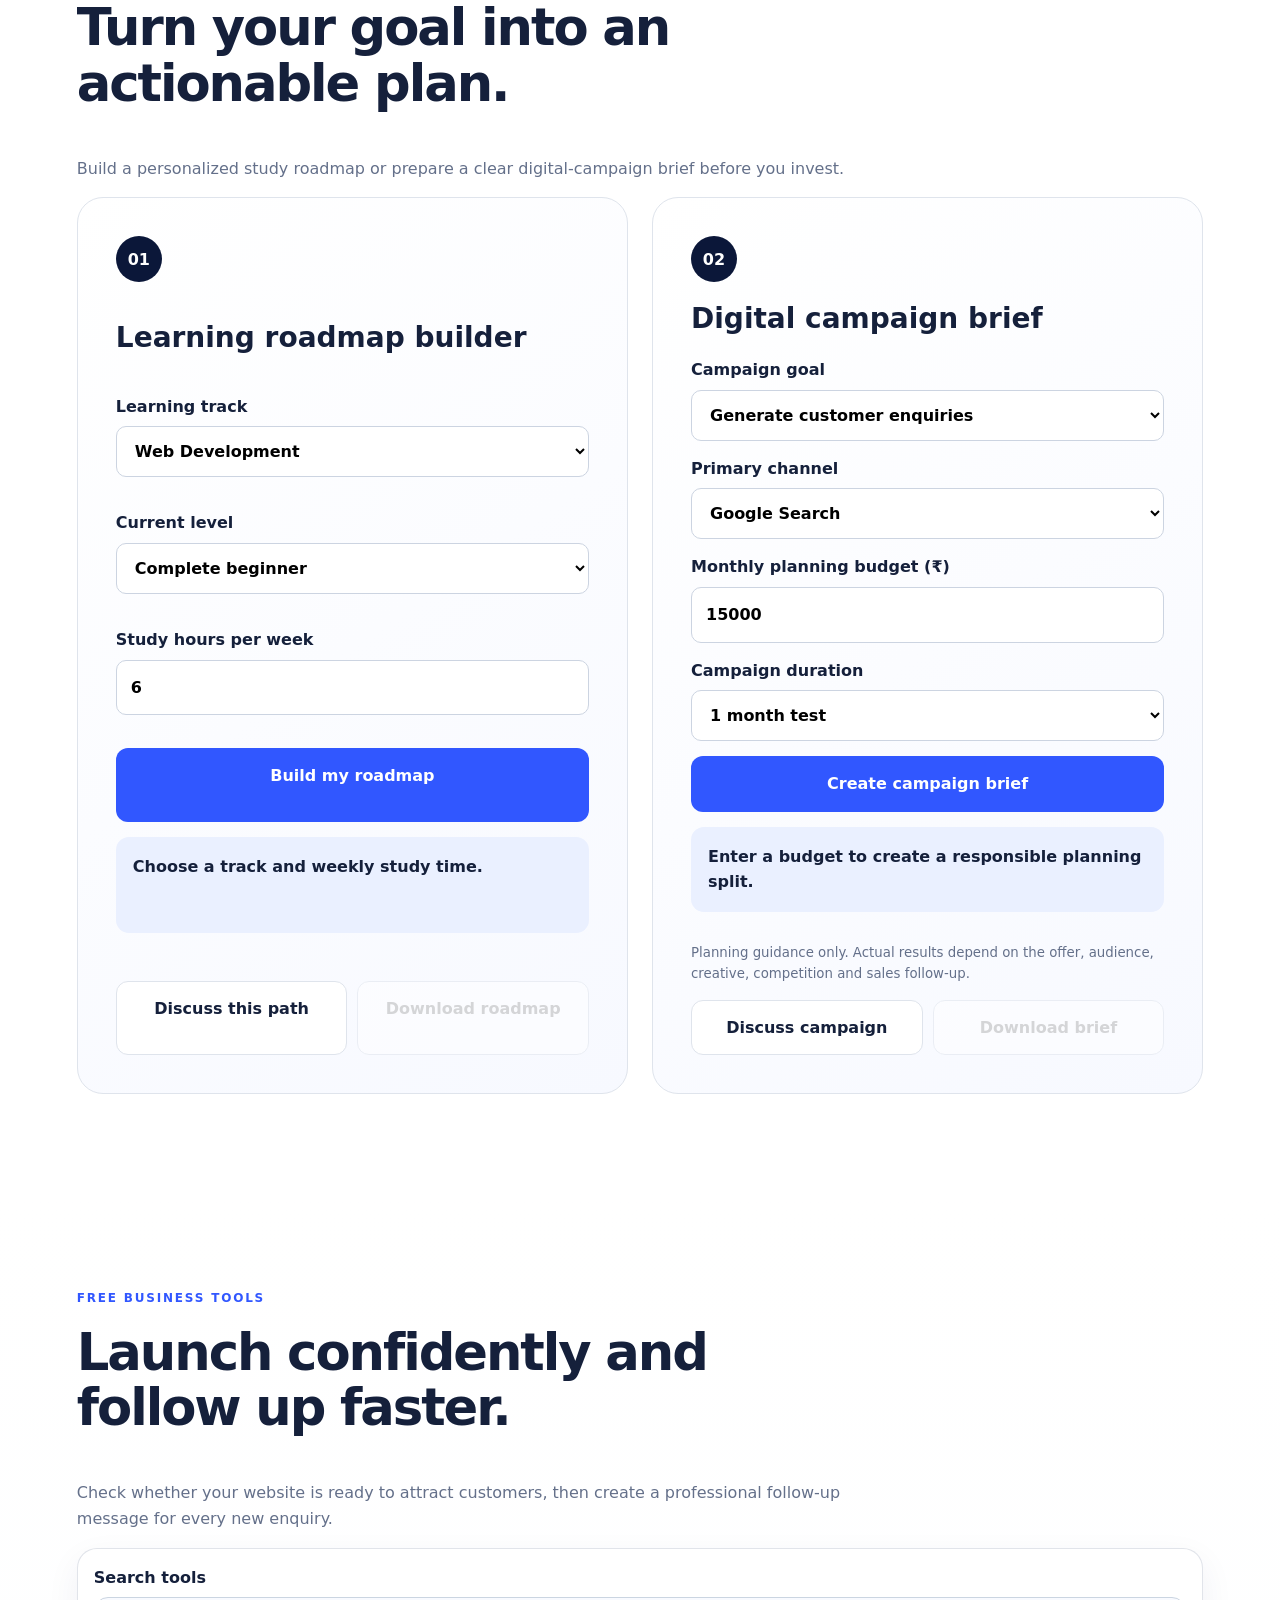
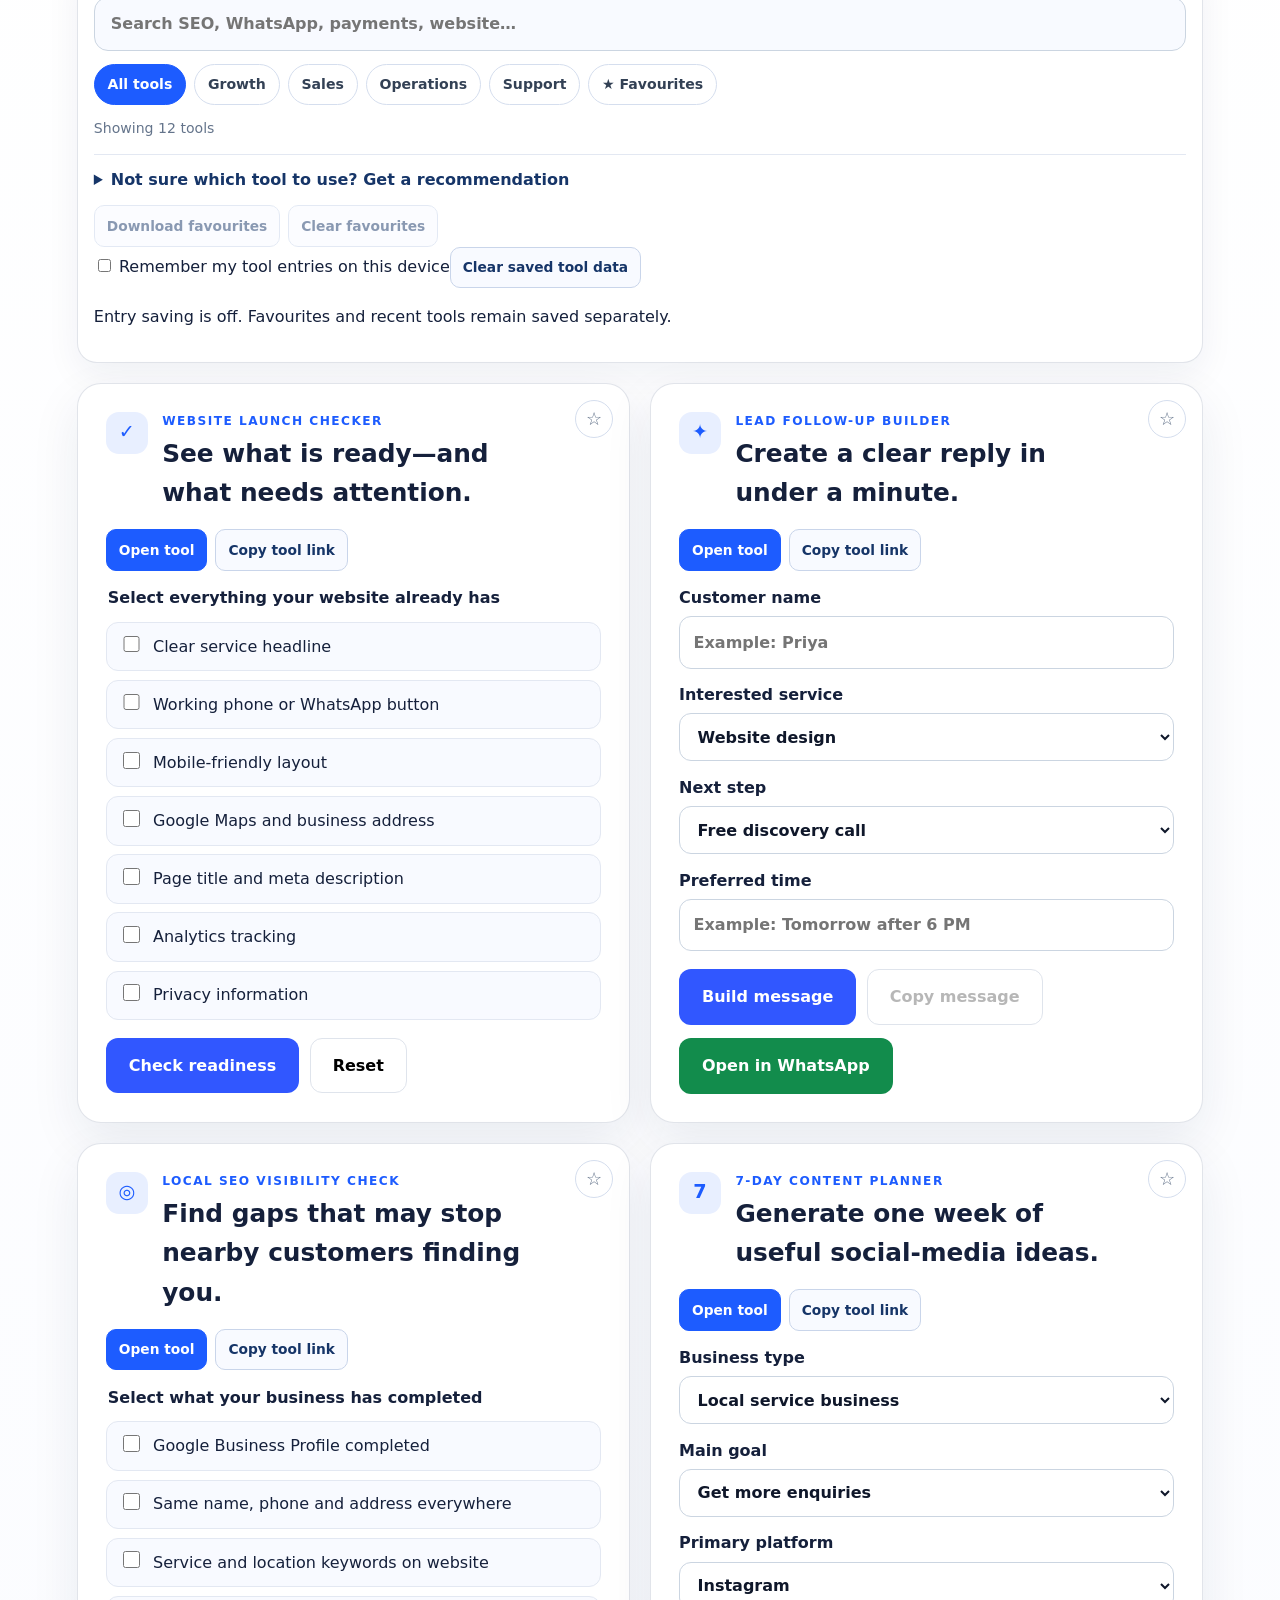
==== commit db4ad624: "Add draft-saving and privacy controls" ====
--- a/index.html
+++ b/index.html
@@ -35,7 +35,7 @@
 </div></section><section id="growth-tools" class="section growth-tools"><div class="heading"><span class="eyebrow">Learning and growth tools</span><h2>Turn your goal into an actionable plan.</h2><p class="sub">Build a personalized study roadmap or prepare a clear digital-campaign brief before you invest.</p></div><div class="growth-tool-grid">
 <form id="roadmap-builder" class="growth-tool-card"><span class="growth-number">01</span><h3>Learning roadmap builder</h3><label>Learning track<select id="roadmap-track"><option value="web">Web Development</option><option value="java">Java & Spring Boot</option><option value="mobile">Mobile App Development</option><option value="marketing">Digital Marketing</option><option value="ai">Practical AI & Automation</option></select></label><label>Current level<select id="roadmap-level"><option value="beginner">Complete beginner</option><option value="basic">Know the basics</option><option value="working">Working professional</option></select></label><label>Study hours per week<input id="roadmap-hours" type="number" min="2" max="30" value="6" required></label><button class="btn primary" type="submit">Build my roadmap</button><output id="roadmap-output">Choose a track and weekly study time.</output><div id="roadmap-modules" class="generated-list" aria-live="polite"></div><div class="growth-actions"><a id="roadmap-whatsapp" class="btn secondary" href="https://wa.me/918668098213?text=Hello%20STARWALT%20COMPANY%2C%20I%20need%20training%20guidance" target="_blank" rel="noopener">Discuss this path</a><button id="roadmap-download" class="btn secondary" type="button" disabled>Download roadmap</button></div></form>
 <form id="campaign-builder" class="growth-tool-card"><span class="growth-number">02</span><h3>Digital campaign brief</h3><label>Campaign goal<select id="campaign-goal"><option>Generate customer enquiries</option><option>Build local brand awareness</option><option>Promote a new product or offer</option><option>Increase website visits</option><option>Promote a course or event</option></select></label><label>Primary channel<select id="campaign-channel"><option>Google Search</option><option>Instagram & Facebook</option><option>Google Business Profile</option><option>WhatsApp outreach</option><option>Multi-channel campaign</option></select></label><label>Monthly planning budget (₹)<input id="campaign-budget" type="number" min="3000" step="500" value="15000" required></label><label>Campaign duration<select id="campaign-duration"><option>1 month test</option><option>3 month campaign</option><option>6 month growth plan</option></select></label><button class="btn primary" type="submit">Create campaign brief</button><output id="campaign-output">Enter a budget to create a responsible planning split.</output><div id="campaign-split" class="budget-split" aria-live="polite"></div><small>Planning guidance only. Actual results depend on the offer, audience, creative, competition and sales follow-up.</small><div class="growth-actions"><a id="campaign-whatsapp" class="btn secondary" href="https://wa.me/918668098213?text=Hello%20STARWALT%20COMPANY%2C%20I%20need%20digital%20marketing%20help" target="_blank" rel="noopener">Discuss campaign</a><button id="campaign-download" class="btn secondary" type="button" disabled>Download brief</button></div></form>
-</div></section><section id="business-tools" class="section business-tools"><div class="heading"><span class="eyebrow">Free business tools</span><h2>Launch confidently and follow up faster.</h2><p class="sub">Check whether your website is ready to attract customers, then create a professional follow-up message for every new enquiry.</p></div><div class="tool-directory" aria-label="Find a business tool"><label class="tool-search-label">Search tools<input id="business-tool-search" type="search" placeholder="Search SEO, WhatsApp, payments, website…" autocomplete="off"></label><div class="tool-filter-row" role="group" aria-label="Filter tools by category"><button class="tool-filter is-active" type="button" data-tool-filter="all">All tools</button><button class="tool-filter" type="button" data-tool-filter="growth">Growth</button><button class="tool-filter" type="button" data-tool-filter="sales">Sales</button><button class="tool-filter" type="button" data-tool-filter="operations">Operations</button><button class="tool-filter" type="button" data-tool-filter="support">Support</button><button class="tool-filter" type="button" data-tool-filter="favourites">★ Favourites</button></div><p id="tool-directory-status" class="tool-directory-status" aria-live="polite">Showing all 12 tools</p><div id="recent-tools" class="recent-tools" hidden><b>Recently opened</b><div id="recent-tools-list" class="recent-tools-list"></div></div><details class="tool-recommender"><summary>Not sure which tool to use? Get a recommendation</summary><form id="tool-recommender-form"><div class="tool-recommender-fields"><label>Main goal<select id="recommend-goal"><option value="customers">Get more customers</option><option value="website">Build or improve a website</option><option value="sales">Manage enquiries and payments</option><option value="operations">Organise a client project</option><option value="support">Solve a website problem</option></select></label><label>Current stage<select id="recommend-stage"><option value="starting">Just starting</option><option value="planning">Planning the next step</option><option value="active">Already working with customers</option><option value="improving">Improving an existing process</option></select></label></div><button class="btn primary" type="submit">Recommend tools</button><div id="tool-recommender-result" class="tool-recommender-result" aria-live="polite" hidden></div></form></details><div class="favourite-actions"><button id="download-favourites" type="button" class="tool-copy-link" disabled>Download favourites</button><button id="clear-favourites" type="button" class="tool-copy-link" disabled>Clear favourites</button></div></div><div class="business-tools-grid">
+</div></section><section id="business-tools" class="section business-tools"><div class="heading"><span class="eyebrow">Free business tools</span><h2>Launch confidently and follow up faster.</h2><p class="sub">Check whether your website is ready to attract customers, then create a professional follow-up message for every new enquiry.</p></div><div class="tool-directory" aria-label="Find a business tool"><label class="tool-search-label">Search tools<input id="business-tool-search" type="search" placeholder="Search SEO, WhatsApp, payments, website…" autocomplete="off"></label><div class="tool-filter-row" role="group" aria-label="Filter tools by category"><button class="tool-filter is-active" type="button" data-tool-filter="all">All tools</button><button class="tool-filter" type="button" data-tool-filter="growth">Growth</button><button class="tool-filter" type="button" data-tool-filter="sales">Sales</button><button class="tool-filter" type="button" data-tool-filter="operations">Operations</button><button class="tool-filter" type="button" data-tool-filter="support">Support</button><button class="tool-filter" type="button" data-tool-filter="favourites">★ Favourites</button></div><p id="tool-directory-status" class="tool-directory-status" aria-live="polite">Showing all 12 tools</p><div id="recent-tools" class="recent-tools" hidden><b>Recently opened</b><div id="recent-tools-list" class="recent-tools-list"></div></div><details class="tool-recommender"><summary>Not sure which tool to use? Get a recommendation</summary><form id="tool-recommender-form"><div class="tool-recommender-fields"><label>Main goal<select id="recommend-goal"><option value="customers">Get more customers</option><option value="website">Build or improve a website</option><option value="sales">Manage enquiries and payments</option><option value="operations">Organise a client project</option><option value="support">Solve a website problem</option></select></label><label>Current stage<select id="recommend-stage"><option value="starting">Just starting</option><option value="planning">Planning the next step</option><option value="active">Already working with customers</option><option value="improving">Improving an existing process</option></select></label></div><button class="btn primary" type="submit">Recommend tools</button><div id="tool-recommender-result" class="tool-recommender-result" aria-live="polite" hidden></div></form></details><div class="favourite-actions"><button id="download-favourites" type="button" class="tool-copy-link" disabled>Download favourites</button><button id="clear-favourites" type="button" class="tool-copy-link" disabled>Clear favourites</button></div><div class="tool-privacy-controls"><label class="remember-tools"><input id="remember-tool-entries" type="checkbox"> Remember my tool entries on this device</label><button id="clear-tool-data" type="button" class="tool-copy-link">Clear saved tool data</button><p id="tool-storage-status" aria-live="polite">Entry saving is off. Favourites and recent tools remain saved separately.</p></div></div><div class="business-tools-grid">
 <article class="tool-panel" data-tool-key="launch-checker" data-tool-category="growth" data-tool-keywords="website launch readiness mobile seo analytics privacy"><div class="tool-panel-head"><span class="tool-icon" aria-hidden="true">✓</span><div><p class="tool-kicker">Website launch checker</p><h3>See what is ready—and what needs attention.</h3></div></div><form id="launch-checker-form"><fieldset><legend>Select everything your website already has</legend><label class="check-row"><input type="checkbox" name="launch-item" value="Clear service headline"> Clear service headline</label><label class="check-row"><input type="checkbox" name="launch-item" value="Working phone or WhatsApp button"> Working phone or WhatsApp button</label><label class="check-row"><input type="checkbox" name="launch-item" value="Mobile-friendly layout"> Mobile-friendly layout</label><label class="check-row"><input type="checkbox" name="launch-item" value="Google Maps and business address"> Google Maps and business address</label><label class="check-row"><input type="checkbox" name="launch-item" value="Page title and meta description"> Page title and meta description</label><label class="check-row"><input type="checkbox" name="launch-item" value="Analytics tracking"> Analytics tracking</label><label class="check-row"><input type="checkbox" name="launch-item" value="Privacy information"> Privacy information</label></fieldset><div class="tool-actions"><button class="btn primary" type="submit">Check readiness</button><button id="launch-reset" class="btn secondary" type="button">Reset</button></div><div id="launch-result" class="tool-result" aria-live="polite" hidden></div></form></article>
 <article class="tool-panel" data-tool-key="lead-followup" data-tool-category="sales" data-tool-keywords="lead customer follow up message whatsapp enquiry"><div class="tool-panel-head"><span class="tool-icon" aria-hidden="true">✦</span><div><p class="tool-kicker">Lead follow-up builder</p><h3>Create a clear reply in under a minute.</h3></div></div><form id="followup-builder-form"><label>Customer name<input id="followup-name" type="text" maxlength="60" placeholder="Example: Priya"></label><label>Interested service<select id="followup-service"><option>Website design</option><option>Digital marketing</option><option>SEO and local search</option><option>Tech training</option><option>AI and automation</option><option>Business consultation</option></select></label><label>Next step<select id="followup-next"><option value="a free discovery call">Free discovery call</option><option value="a requirements discussion">Requirements discussion</option><option value="a project estimate">Project estimate</option><option value="a course counselling call">Course counselling call</option></select></label><label>Preferred time<input id="followup-time" type="text" maxlength="80" placeholder="Example: Tomorrow after 6 PM"></label><div class="tool-actions"><button class="btn primary" type="submit">Build message</button><button id="followup-copy" class="btn secondary" type="button" disabled>Copy message</button></div><div id="followup-result" class="tool-result" aria-live="polite" hidden></div><a id="followup-whatsapp" class="btn whatsapp-tool" href="https://wa.me/" target="_blank" rel="noopener" hidden>Open in WhatsApp</a></form></article>
 <article class="tool-panel" data-tool-key="local-seo" data-tool-category="growth" data-tool-keywords="local seo google business profile maps reviews visibility"><div class="tool-panel-head"><span class="tool-icon" aria-hidden="true">◎</span><div><p class="tool-kicker">Local SEO visibility check</p><h3>Find gaps that may stop nearby customers finding you.</h3></div></div><form id="local-seo-form"><fieldset><legend>Select what your business has completed</legend><label class="check-row"><input type="checkbox" name="seo-item" value="Google Business Profile completed"> Google Business Profile completed</label><label class="check-row"><input type="checkbox" name="seo-item" value="Same name, phone and address everywhere"> Same name, phone and address everywhere</label><label class="check-row"><input type="checkbox" name="seo-item" value="Service and location keywords on website"> Service and location keywords on website</label><label class="check-row"><input type="checkbox" name="seo-item" value="Recent customer reviews"> Recent customer reviews</label><label class="check-row"><input type="checkbox" name="seo-item" value="Business photos added recently"> Business photos added recently</label><label class="check-row"><input type="checkbox" name="seo-item" value="Google Maps embedded on contact page"> Google Maps embedded on contact page</label></fieldset><div class="tool-actions"><button class="btn primary" type="submit">Check local visibility</button><button id="local-seo-reset" class="btn secondary" type="button">Reset</button></div><div id="local-seo-result" class="tool-result" aria-live="polite" hidden></div></form></article>
--- a/css/site.css
+++ b/css/site.css
@@ -267,3 +267,18 @@
 .recent-tool-link{border:1px solid #d5deee;border-radius:999px;background:#fff;color:#334155;padding:.42rem .7rem;font:inherit;font-size:.82rem;font-weight:700;cursor:pointer}
 .recent-tool-link:hover,.recent-tool-link:focus-visible{border-color:#1d5cff;color:#1d5cff}
 @media (max-width:520px){.tool-card-controls>*{flex:1 1 120px}.recent-tools-list{display:grid;grid-template-columns:1fr}.recent-tool-link{text-align:left}}
+
+/* Tool recommender and favourite management */
+.tool-recommender{margin-top:.9rem;border-top:1px solid #e3e8f2;padding-top:.8rem}
+.tool-recommender summary{cursor:pointer;color:#163568;font-weight:800}
+.tool-recommender form{display:grid;gap:.75rem;margin-top:.75rem}
+.tool-recommender-fields{display:grid;grid-template-columns:repeat(2,minmax(0,1fr));gap:.65rem}
+.tool-recommender label{display:grid;gap:.35rem;font-weight:750;font-size:.88rem}
+.tool-recommender select{width:100%;border:1px solid #cbd5e1;border-radius:11px;padding:.7rem;background:#fff;color:#0f172a;font:inherit}
+.tool-recommender-result{display:grid;gap:.5rem;padding:.75rem;border-radius:14px;background:#eff5ff;border:1px solid #cfddff}
+.recommended-tool{display:flex;align-items:center;justify-content:space-between;gap:.7rem;padding:.65rem;background:#fff;border:1px solid #d9e3f7;border-radius:11px}
+.recommended-tool span{font-weight:750;color:#163568}
+.recommended-tool button{border:0;border-radius:9px;background:#1d5cff;color:#fff;padding:.48rem .68rem;font:inherit;font-size:.82rem;font-weight:800;cursor:pointer}
+.favourite-actions{display:flex;gap:.5rem;flex-wrap:wrap;margin-top:.75rem}
+.favourite-actions button:disabled{opacity:.5;cursor:not-allowed}
+@media (max-width:620px){.tool-recommender-fields{grid-template-columns:1fr}.recommended-tool{align-items:flex-start;flex-direction:column}.recommended-tool button{width:100%}.favourite-actions>*{flex:1 1 140px}}
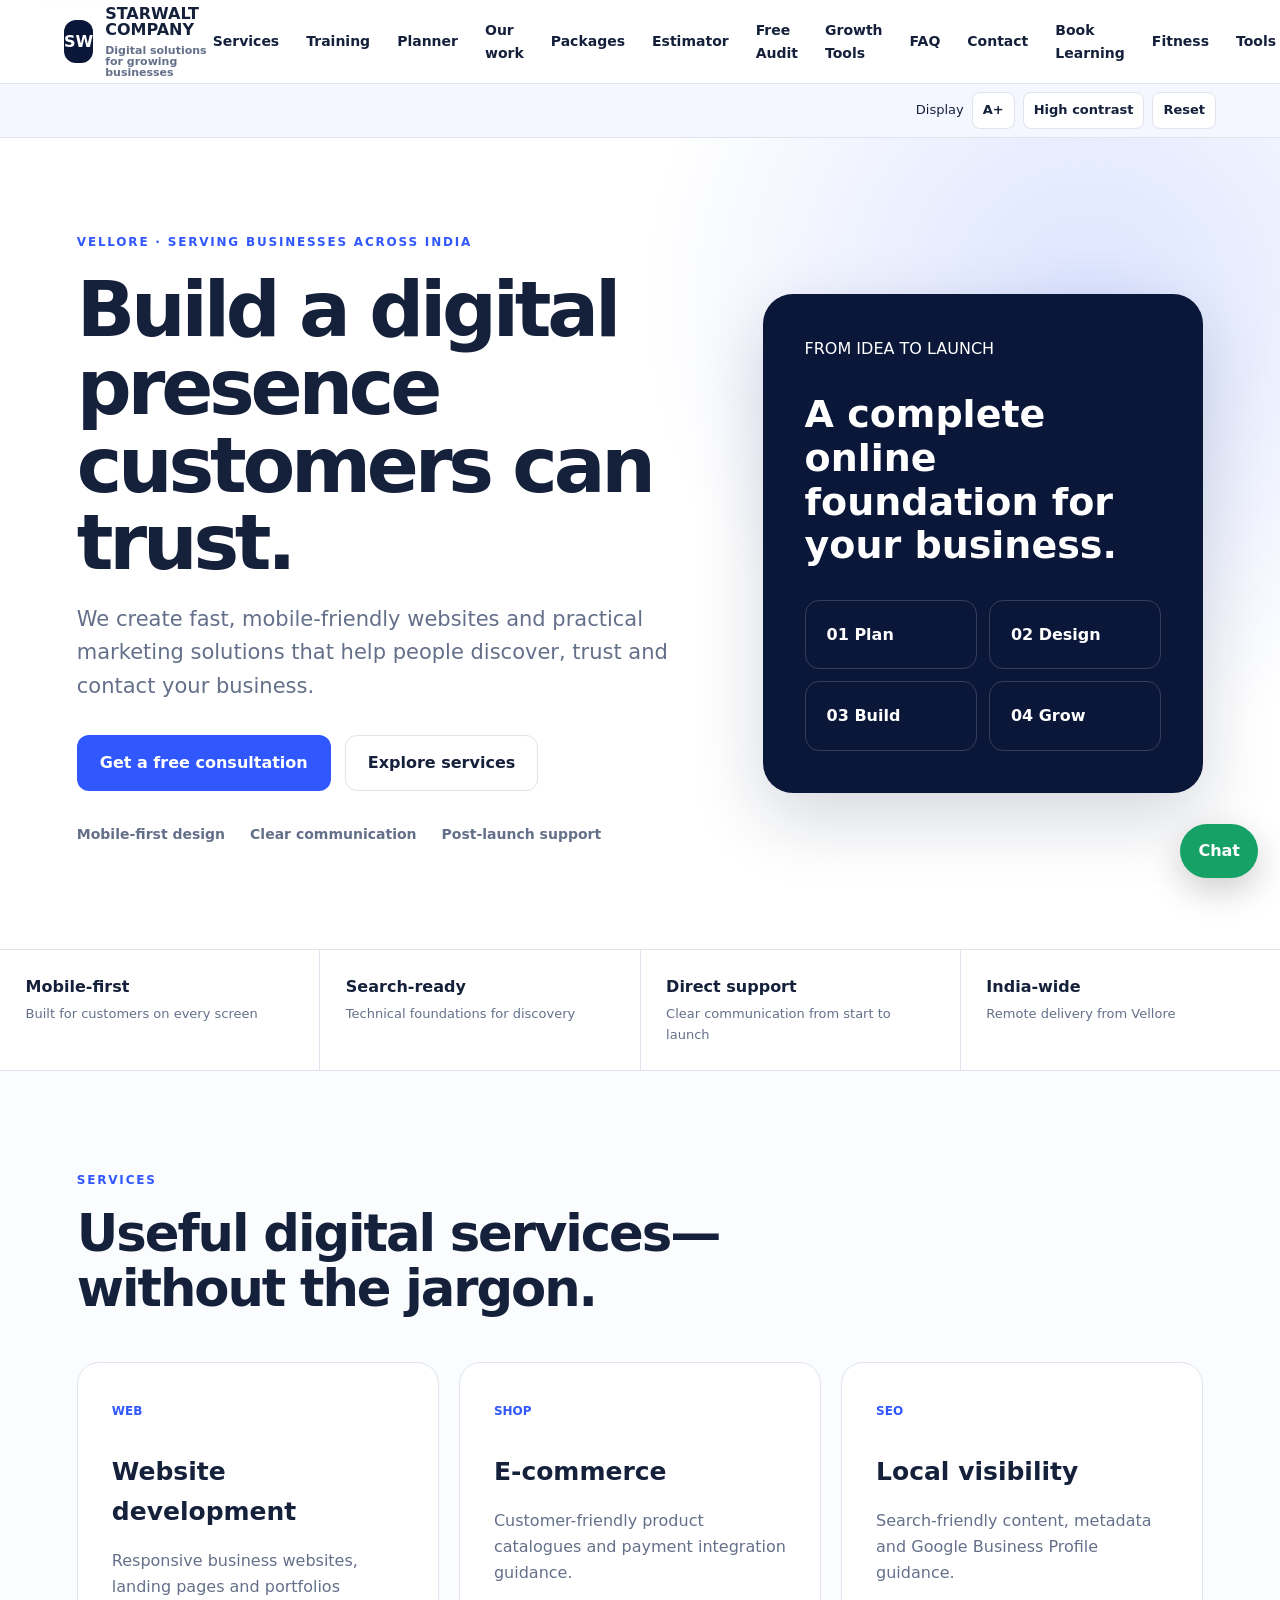
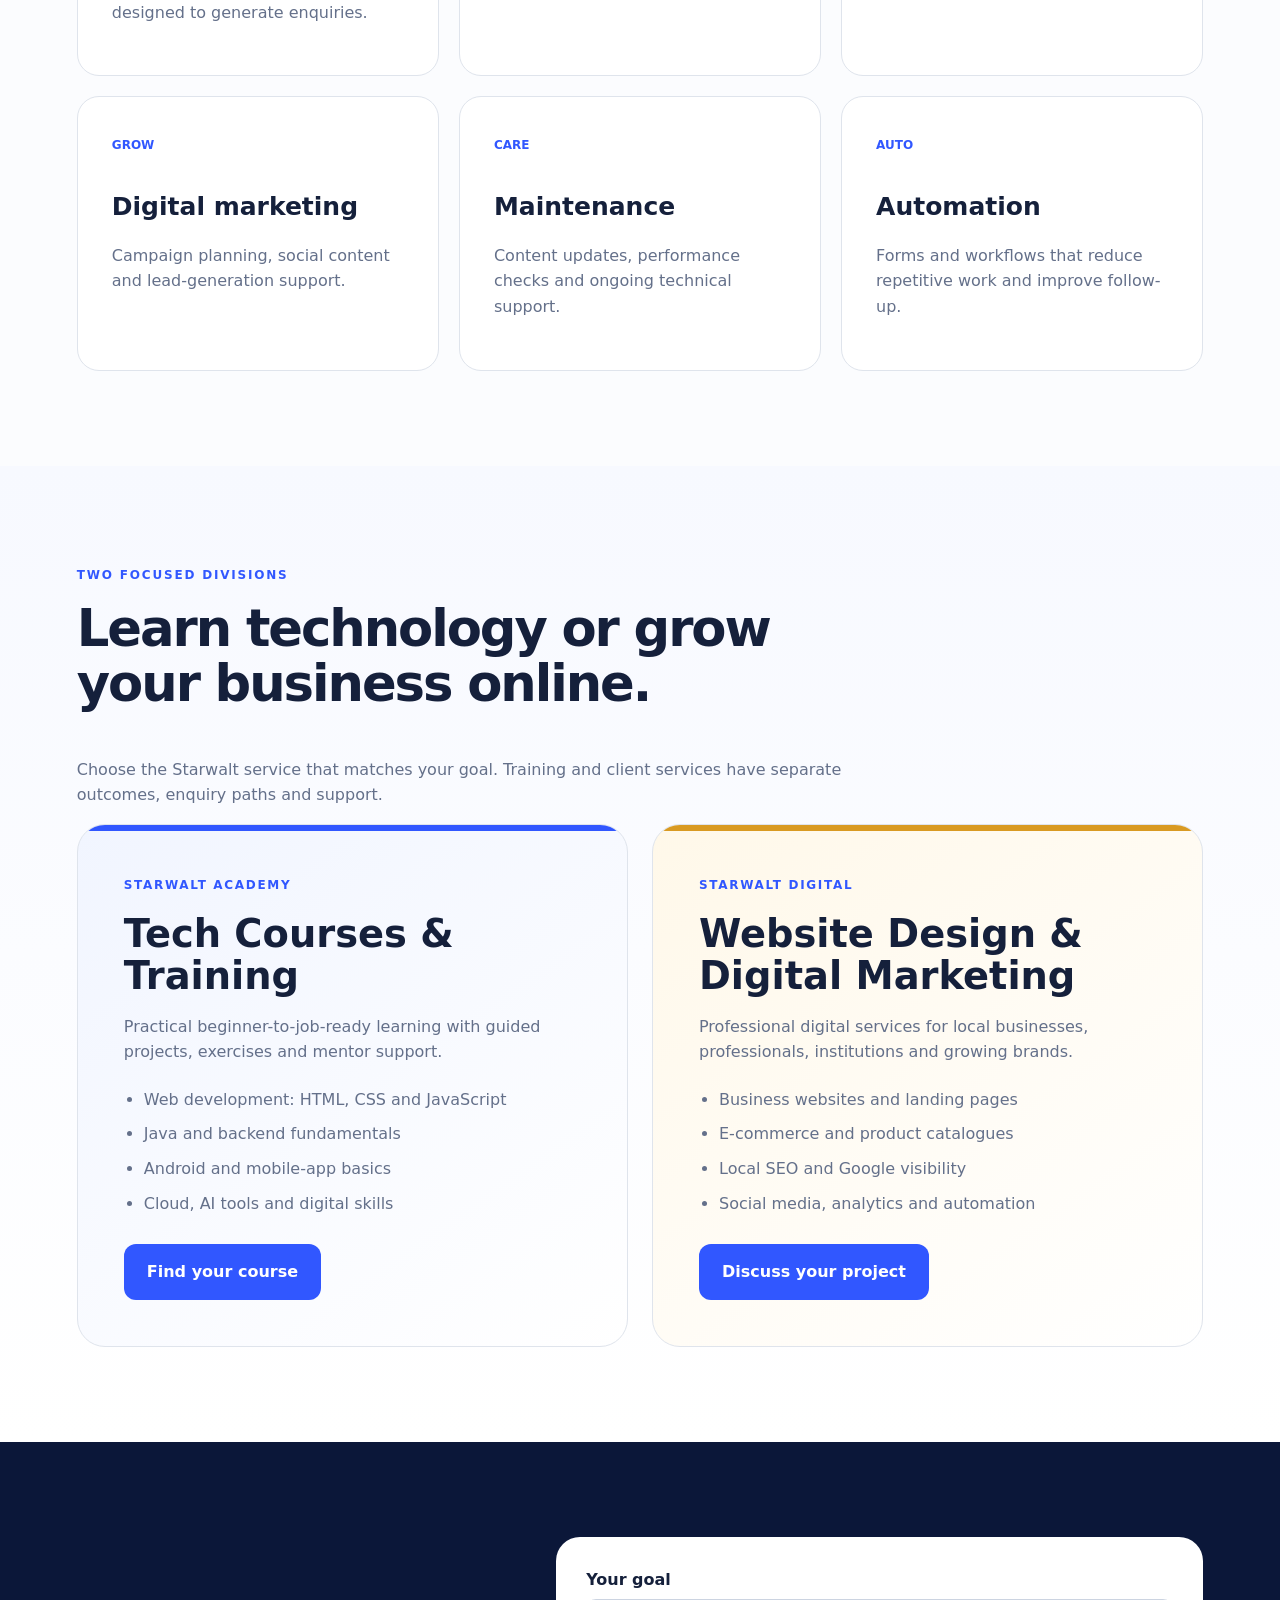
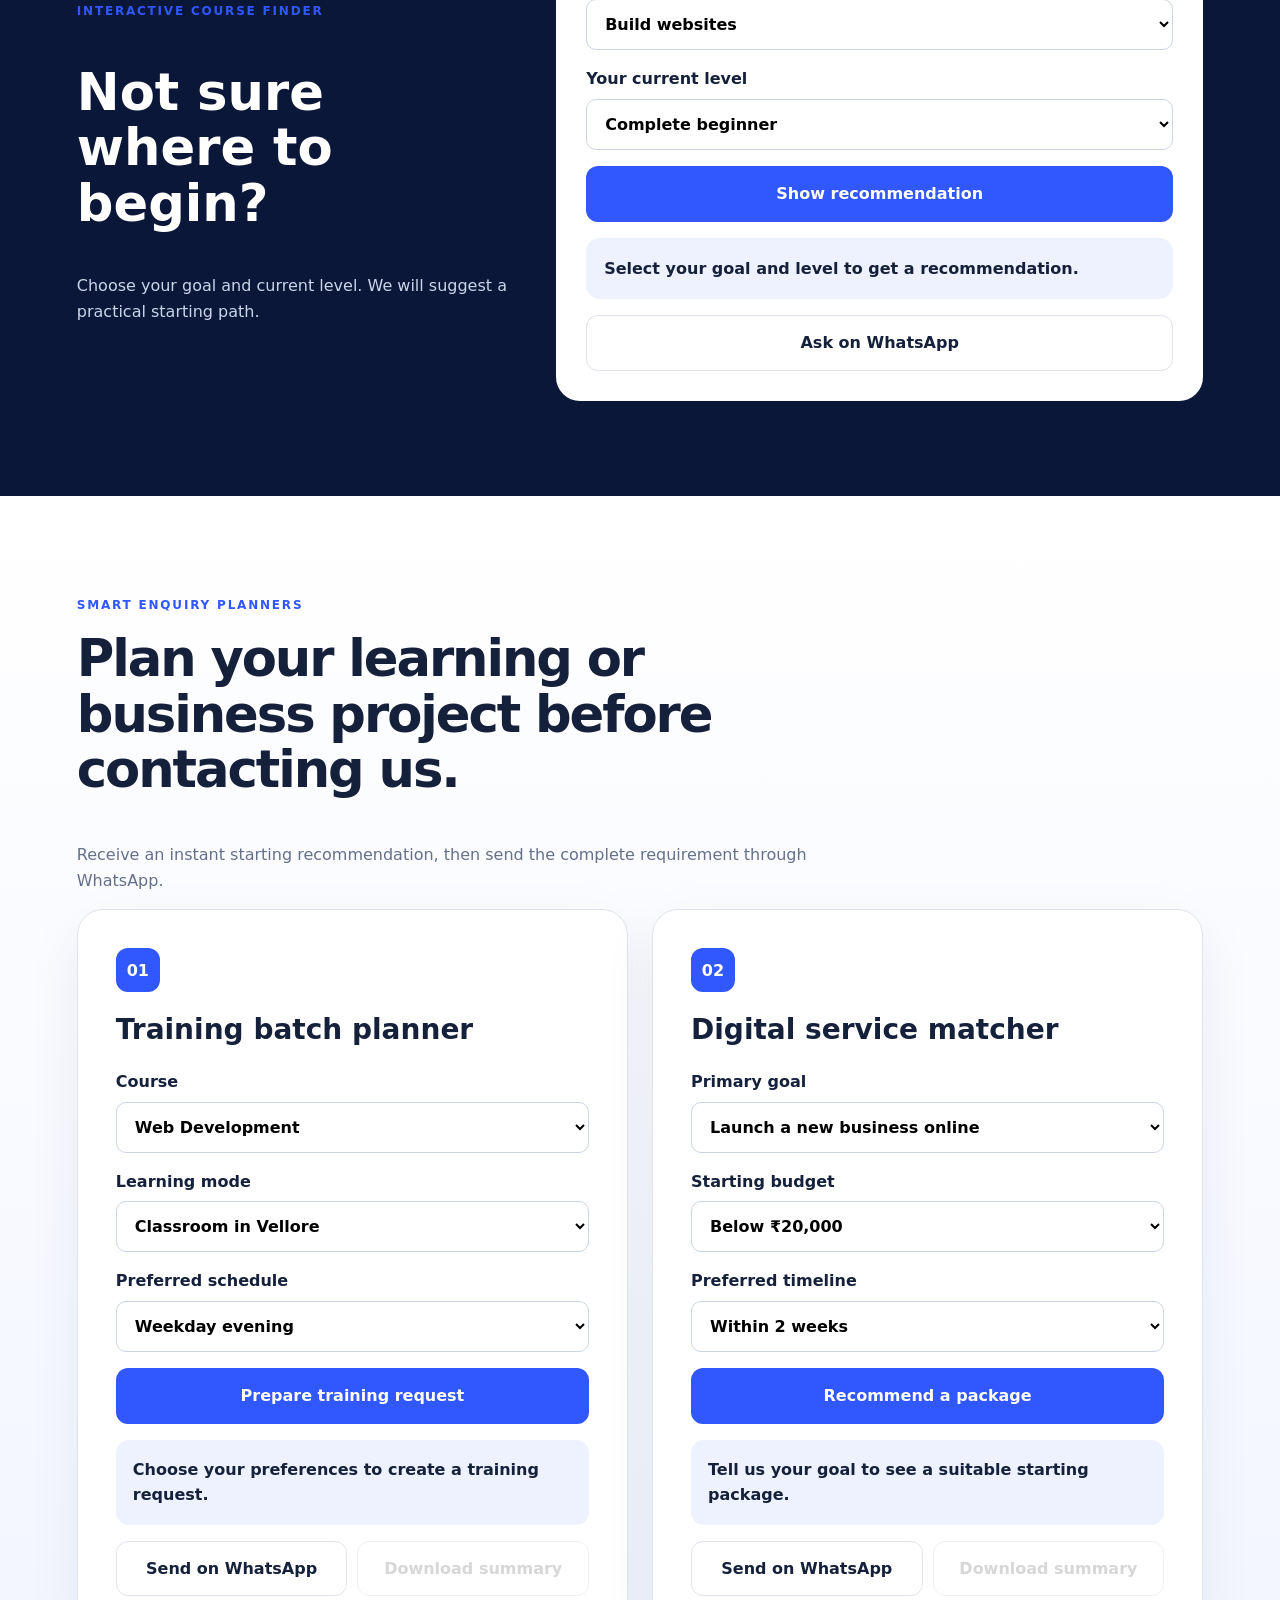
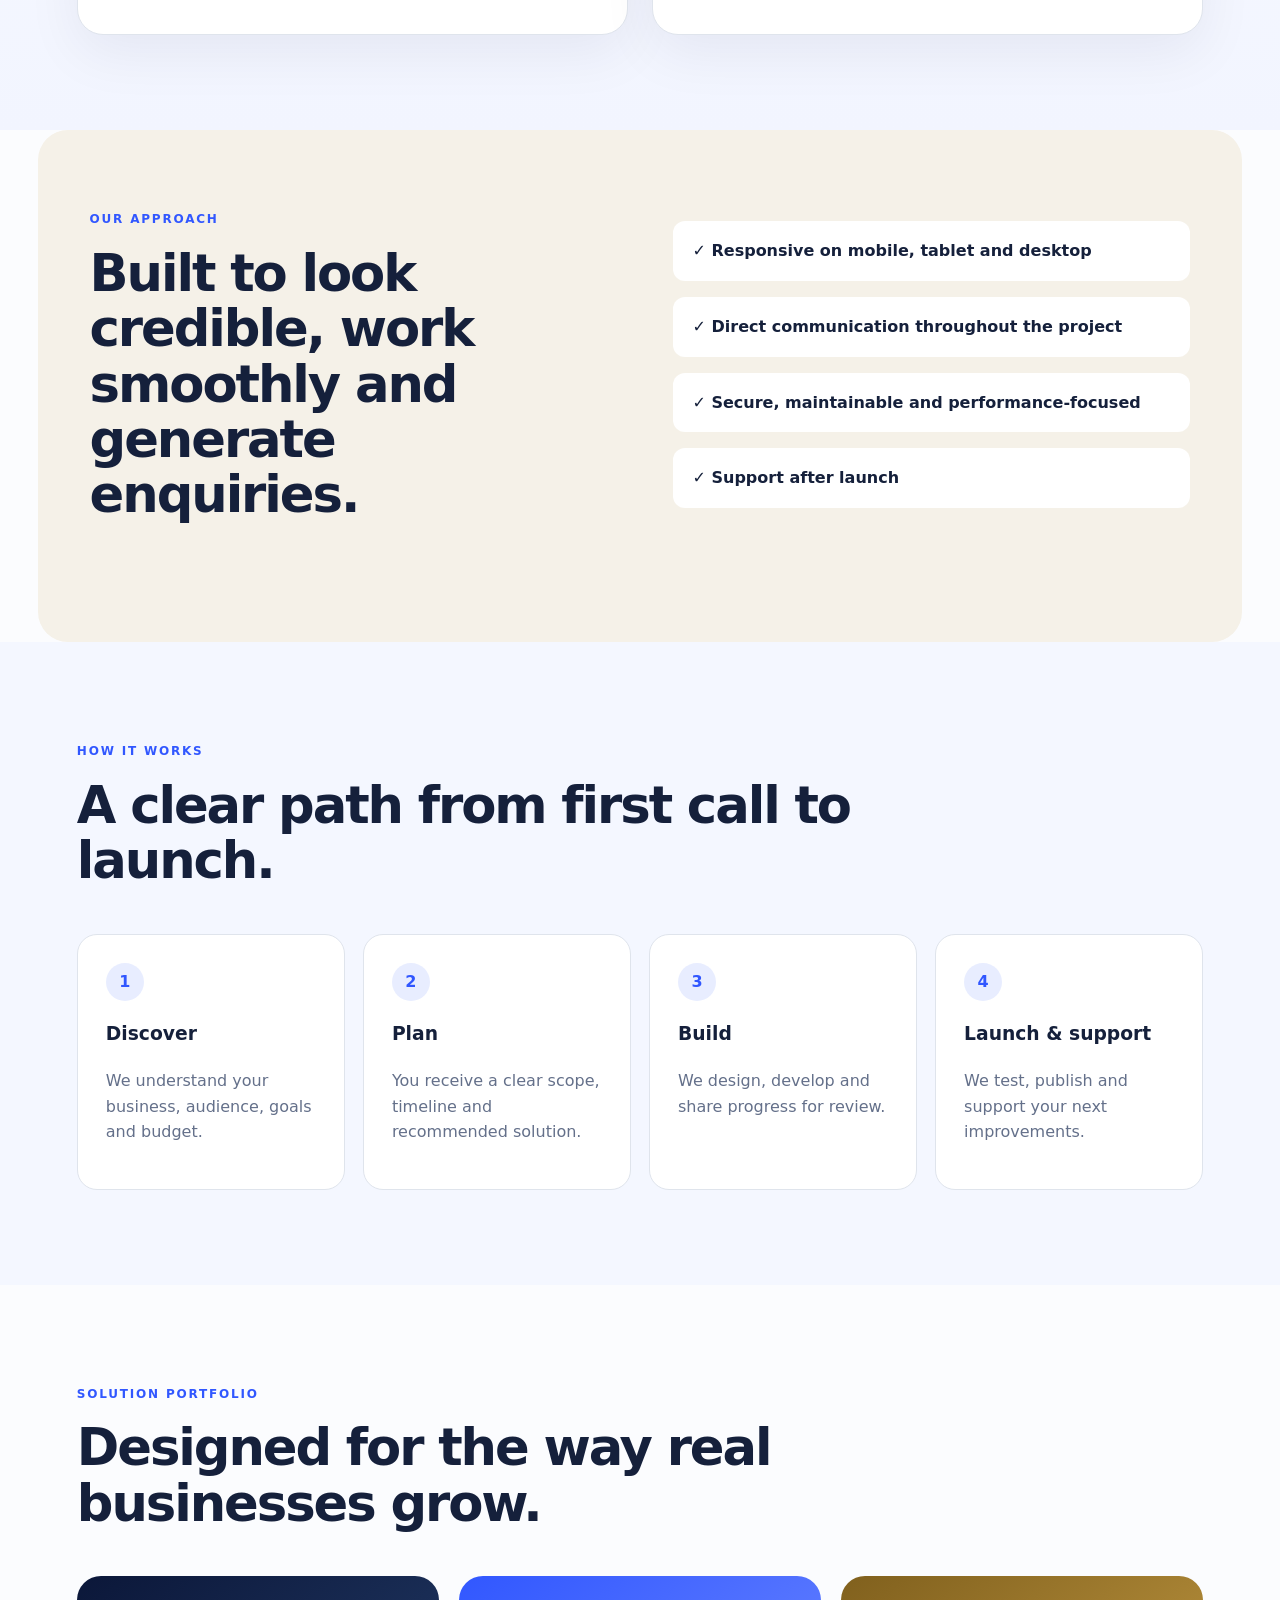
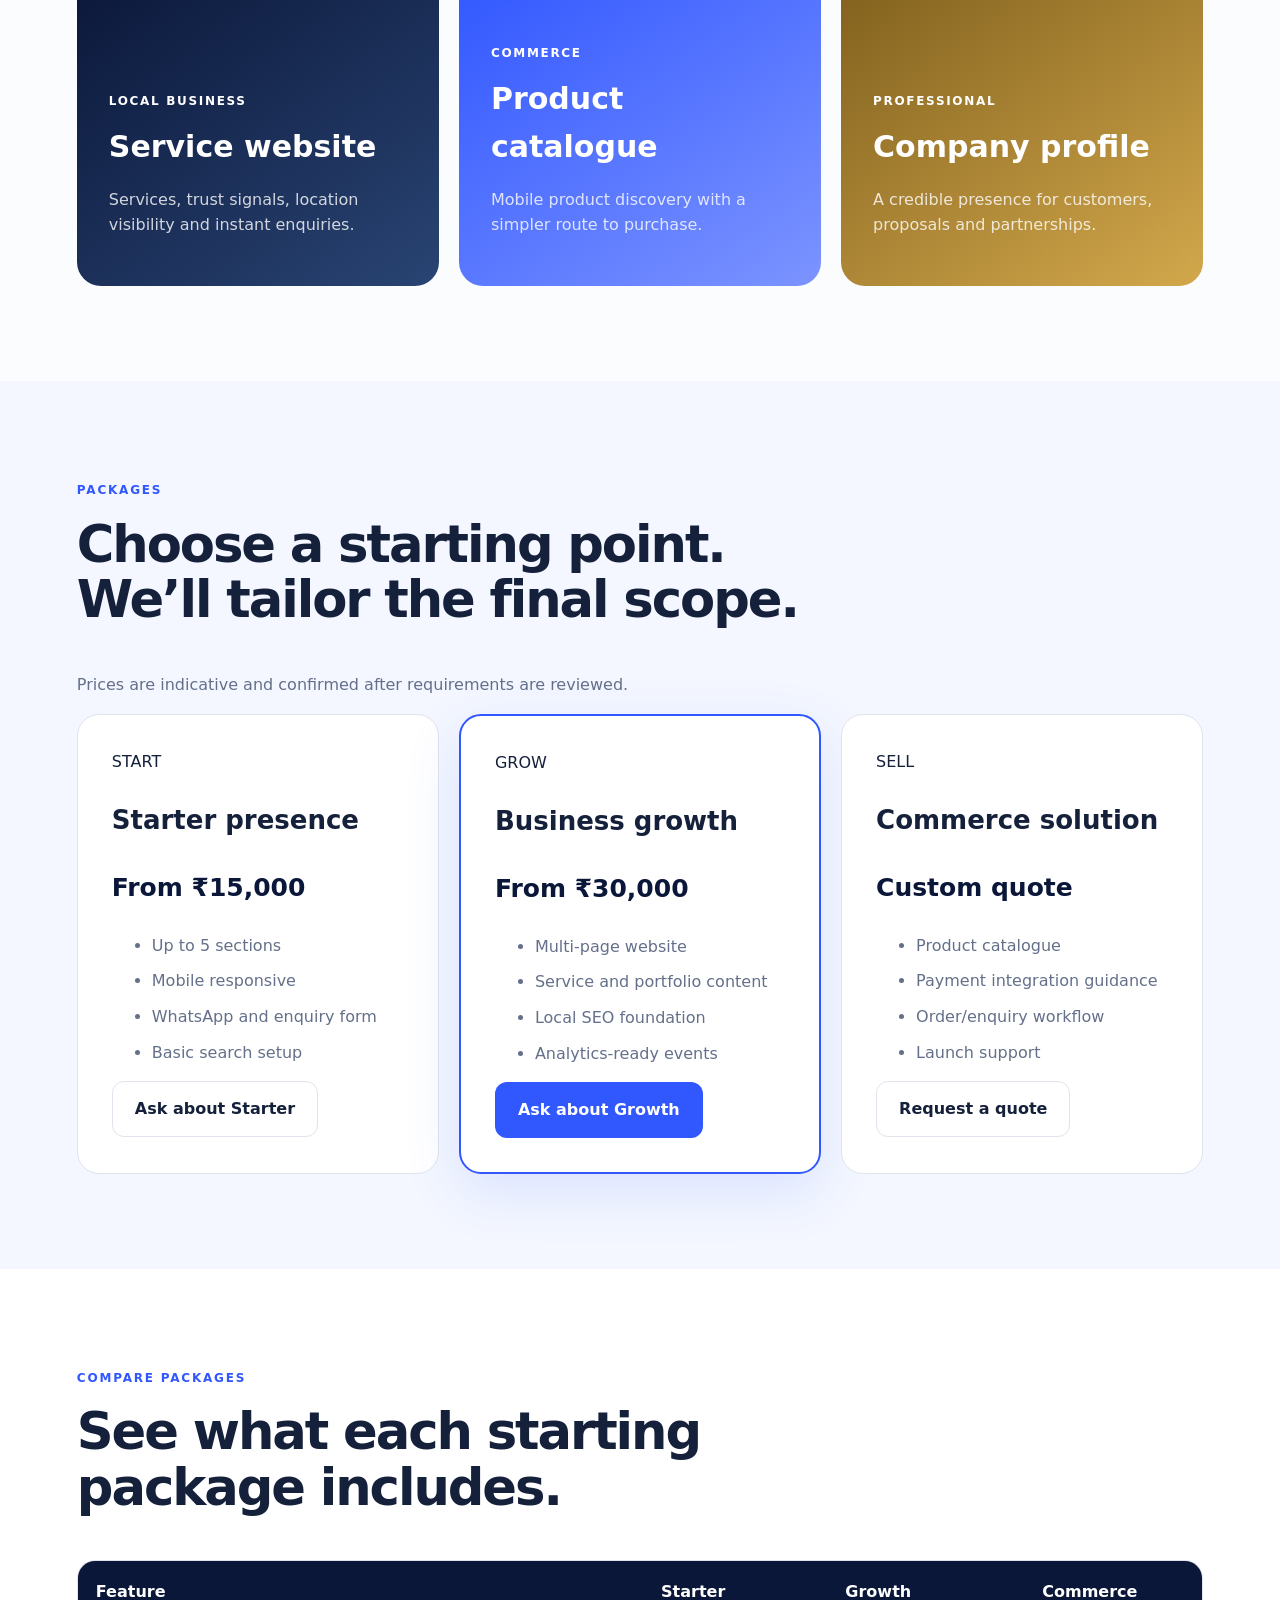
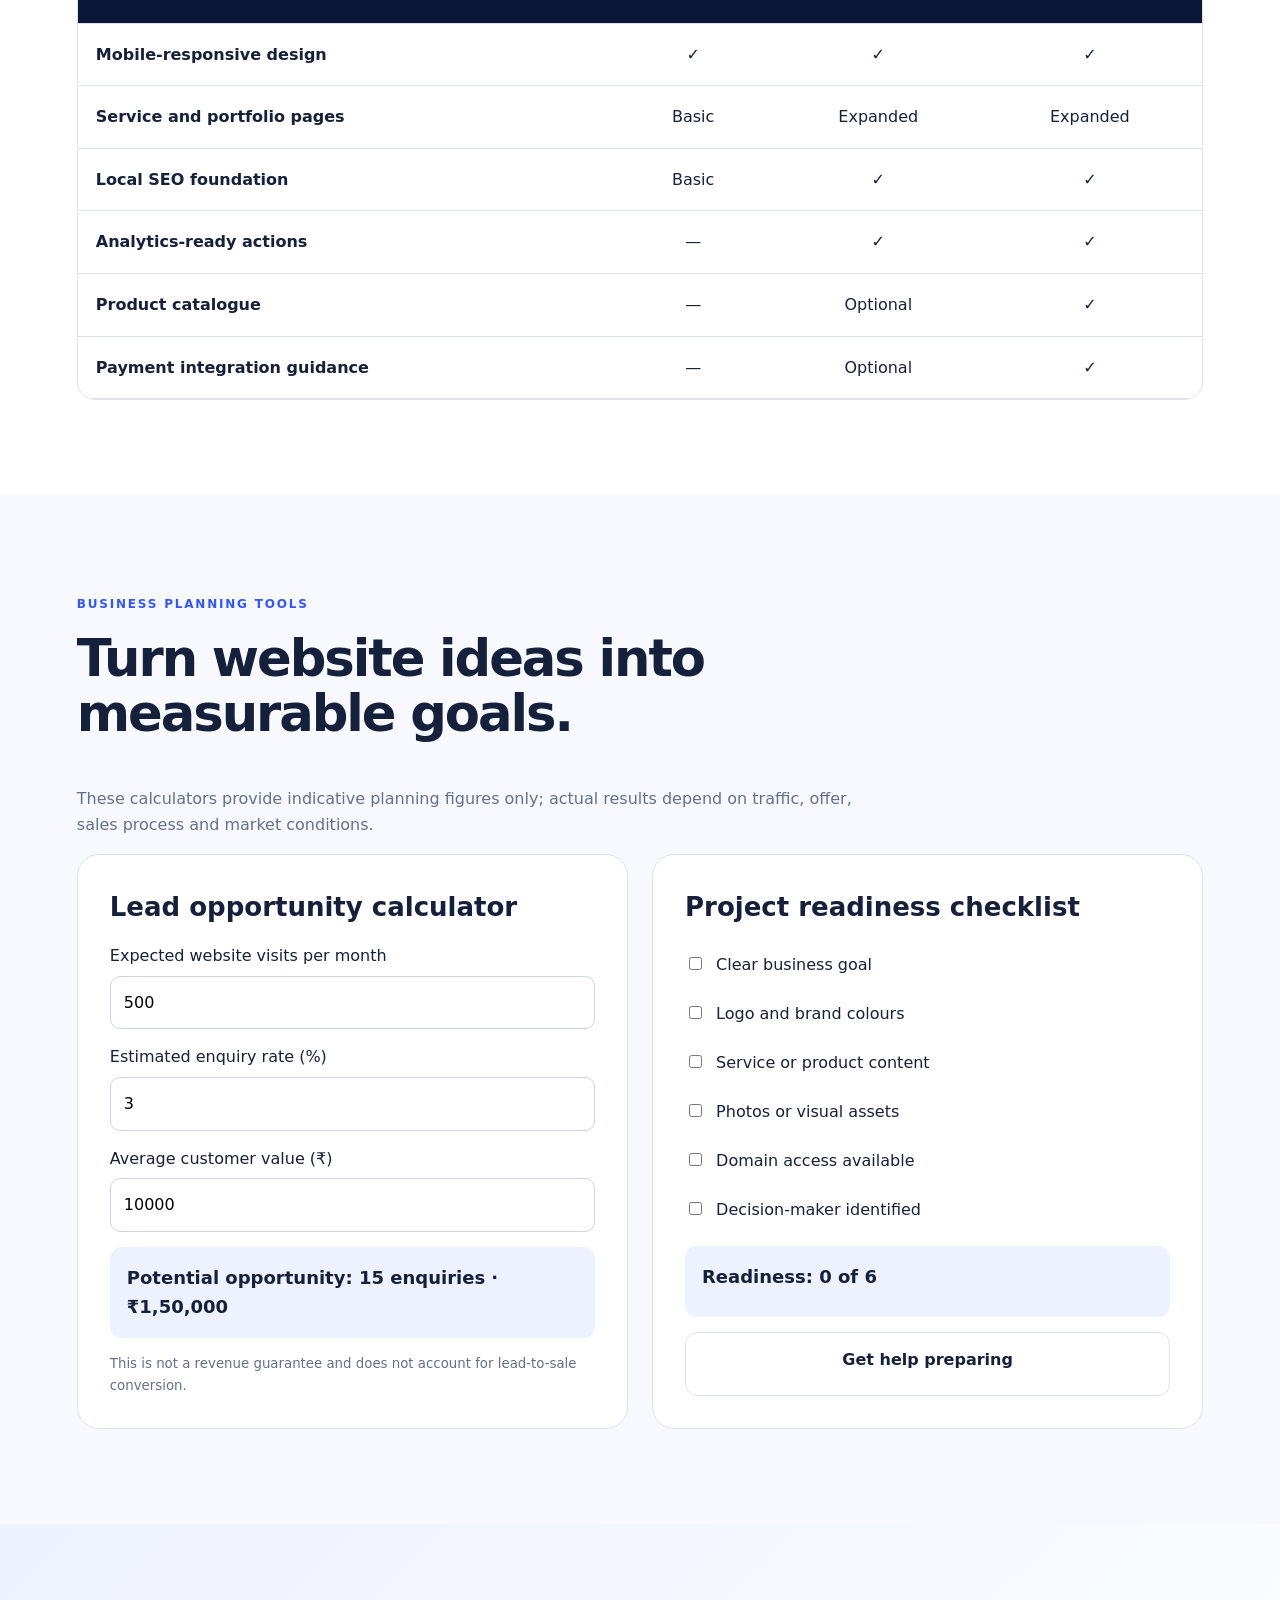
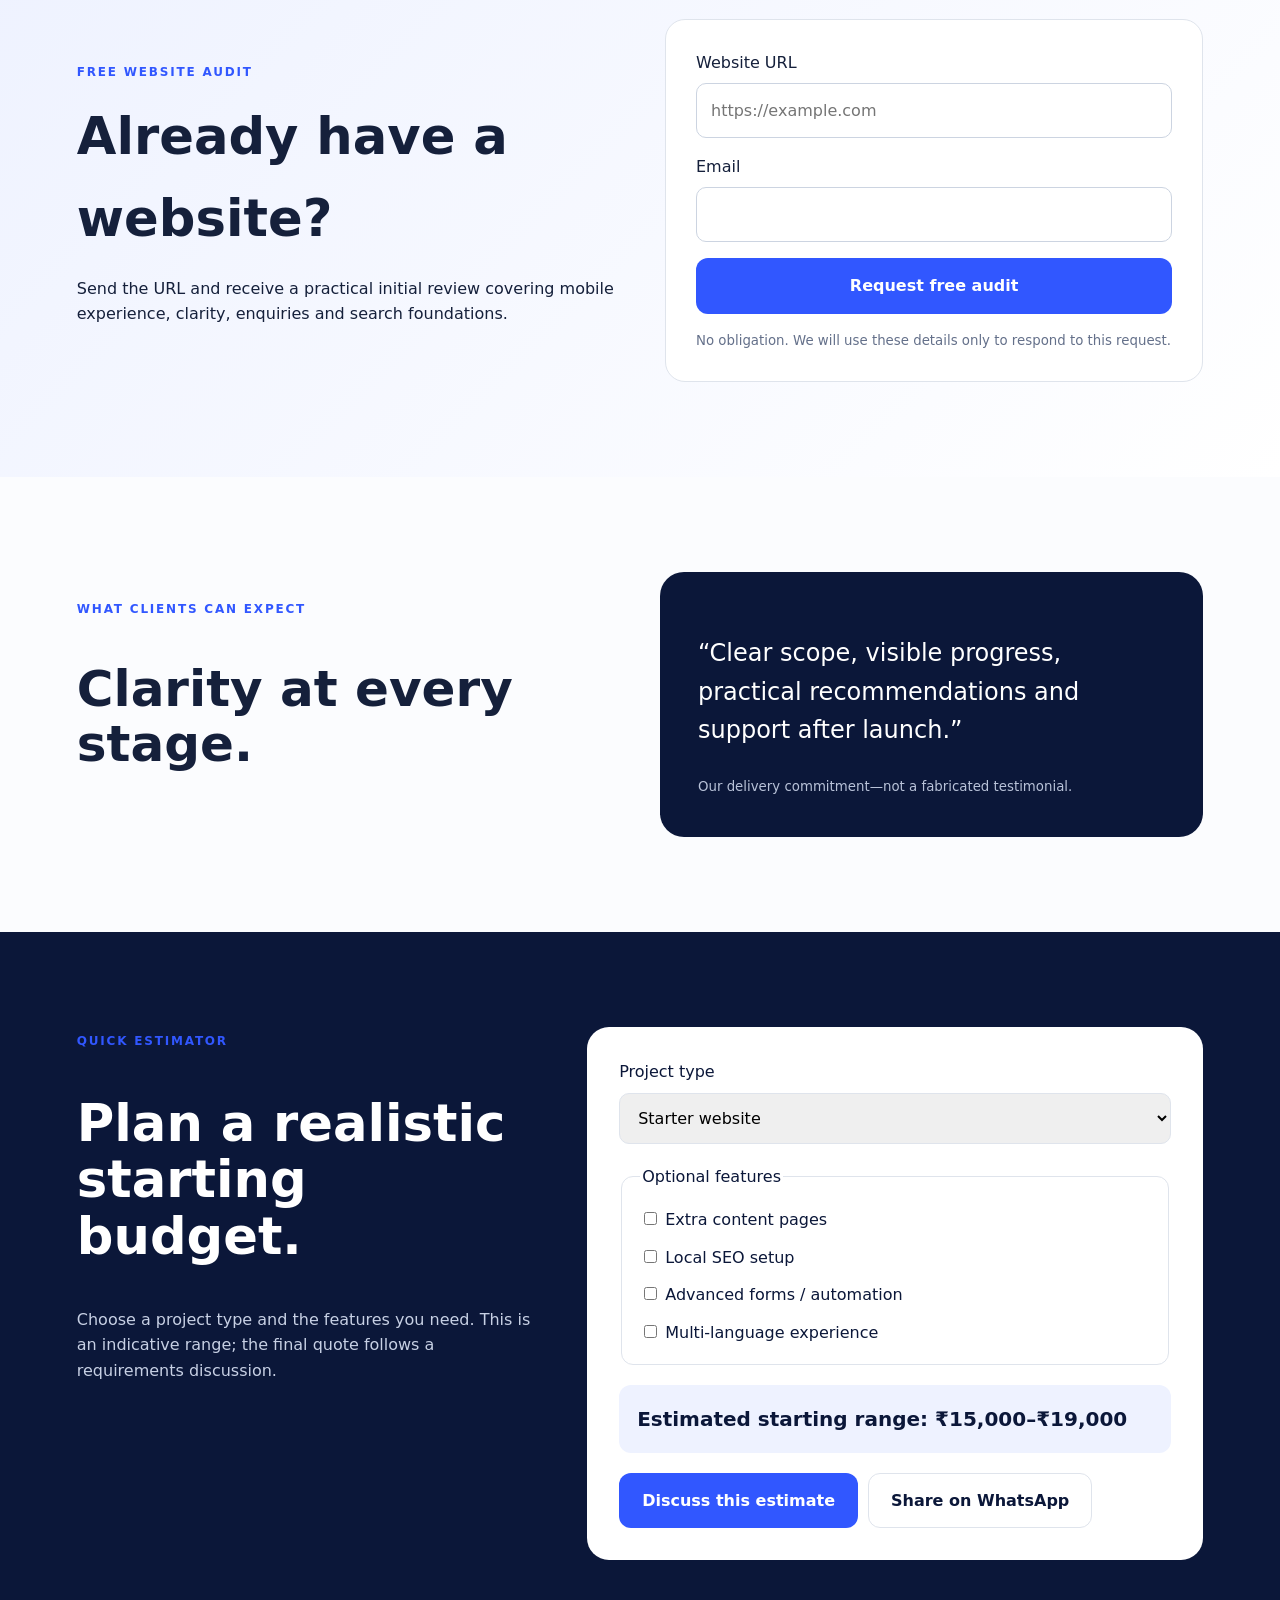
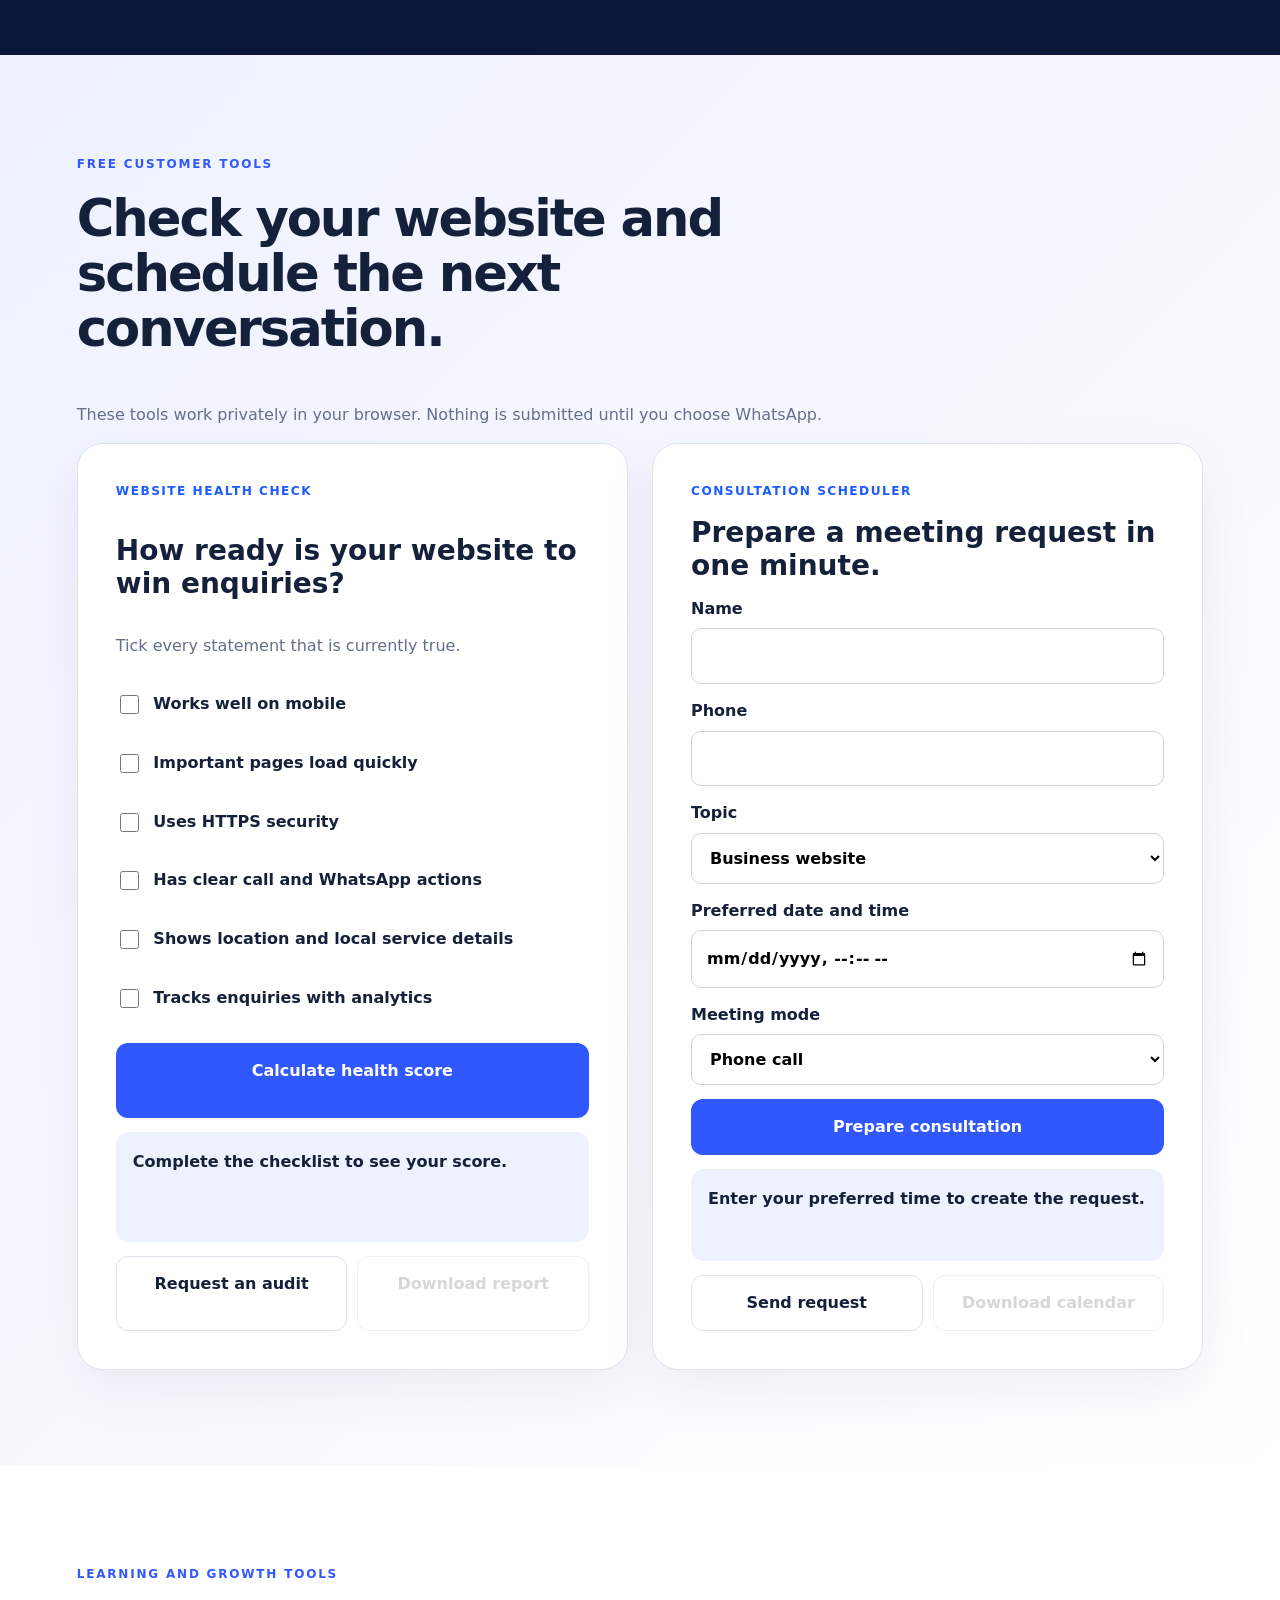
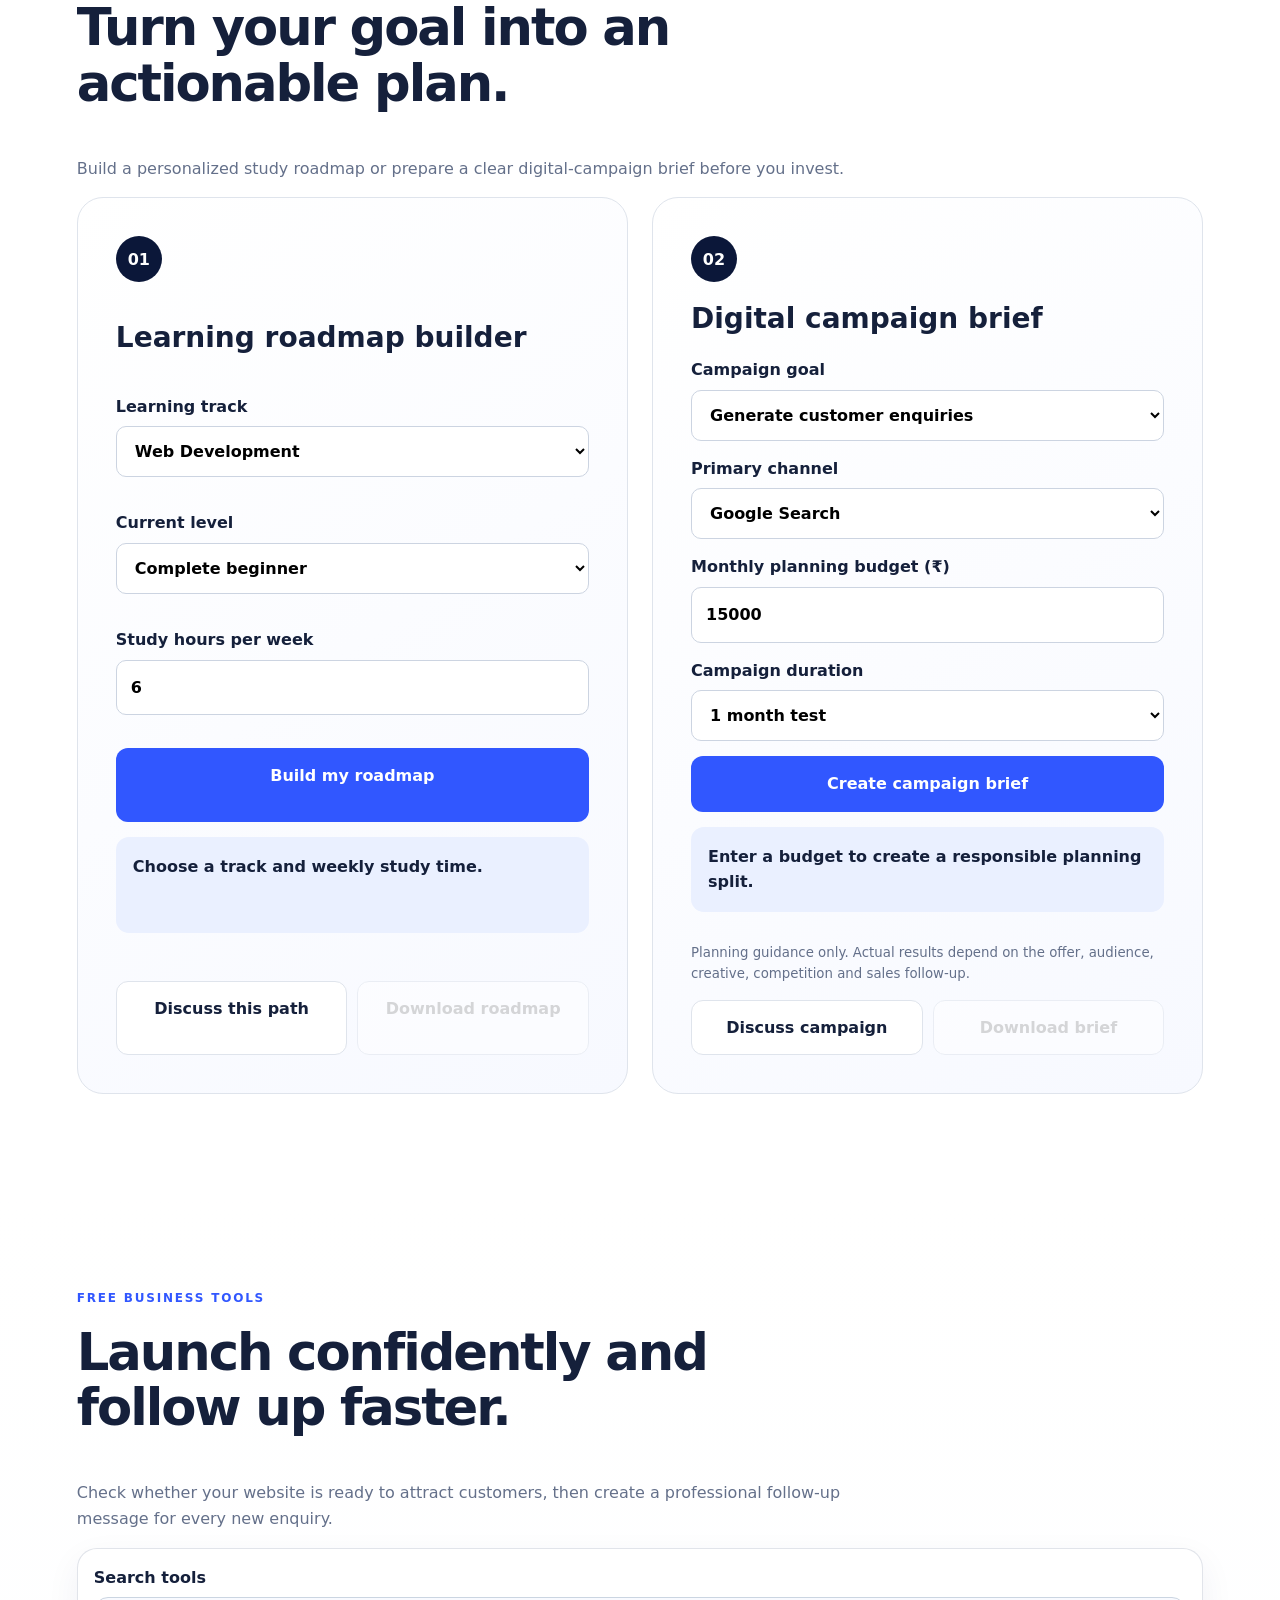
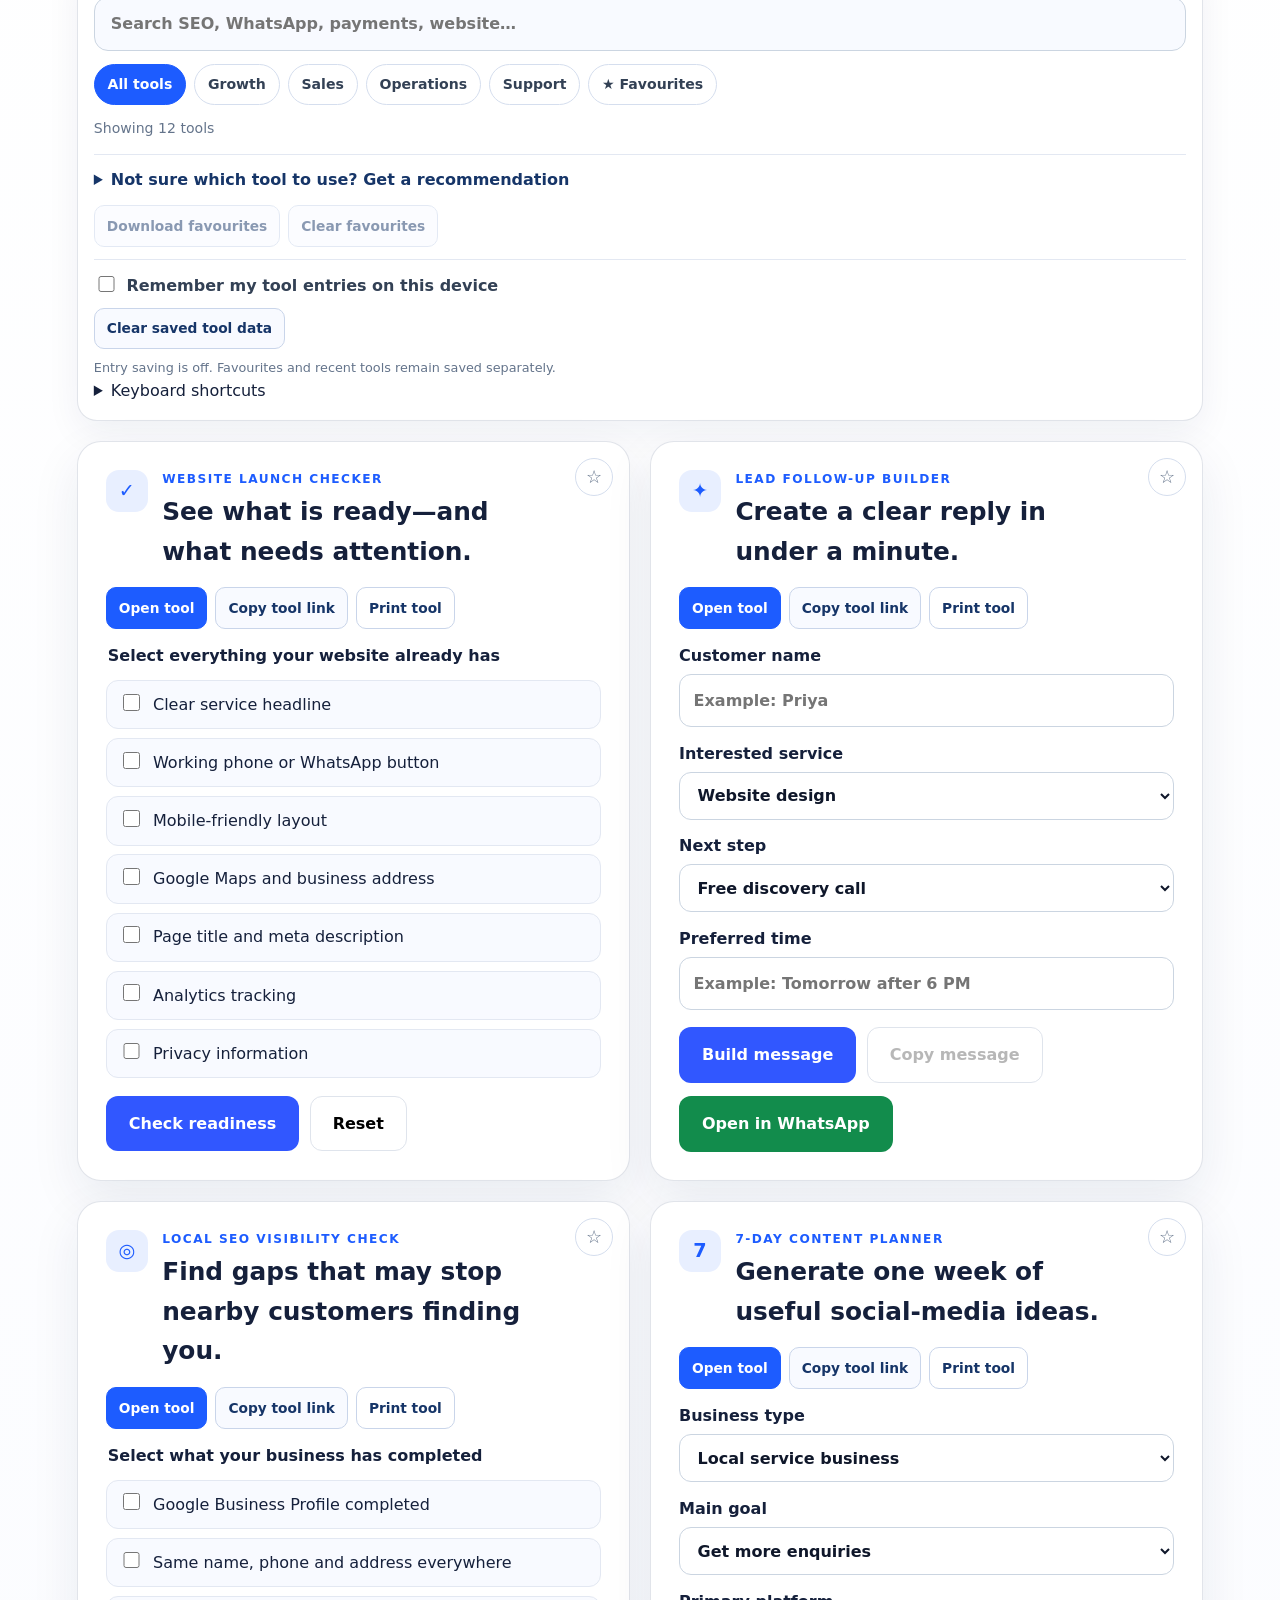
==== commit 039f27ee: "Add keyboard shortcut help" ====
--- a/index.html
+++ b/index.html
@@ -35,7 +35,7 @@
 </div></section><section id="growth-tools" class="section growth-tools"><div class="heading"><span class="eyebrow">Learning and growth tools</span><h2>Turn your goal into an actionable plan.</h2><p class="sub">Build a personalized study roadmap or prepare a clear digital-campaign brief before you invest.</p></div><div class="growth-tool-grid">
 <form id="roadmap-builder" class="growth-tool-card"><span class="growth-number">01</span><h3>Learning roadmap builder</h3><label>Learning track<select id="roadmap-track"><option value="web">Web Development</option><option value="java">Java & Spring Boot</option><option value="mobile">Mobile App Development</option><option value="marketing">Digital Marketing</option><option value="ai">Practical AI & Automation</option></select></label><label>Current level<select id="roadmap-level"><option value="beginner">Complete beginner</option><option value="basic">Know the basics</option><option value="working">Working professional</option></select></label><label>Study hours per week<input id="roadmap-hours" type="number" min="2" max="30" value="6" required></label><button class="btn primary" type="submit">Build my roadmap</button><output id="roadmap-output">Choose a track and weekly study time.</output><div id="roadmap-modules" class="generated-list" aria-live="polite"></div><div class="growth-actions"><a id="roadmap-whatsapp" class="btn secondary" href="https://wa.me/918668098213?text=Hello%20STARWALT%20COMPANY%2C%20I%20need%20training%20guidance" target="_blank" rel="noopener">Discuss this path</a><button id="roadmap-download" class="btn secondary" type="button" disabled>Download roadmap</button></div></form>
 <form id="campaign-builder" class="growth-tool-card"><span class="growth-number">02</span><h3>Digital campaign brief</h3><label>Campaign goal<select id="campaign-goal"><option>Generate customer enquiries</option><option>Build local brand awareness</option><option>Promote a new product or offer</option><option>Increase website visits</option><option>Promote a course or event</option></select></label><label>Primary channel<select id="campaign-channel"><option>Google Search</option><option>Instagram & Facebook</option><option>Google Business Profile</option><option>WhatsApp outreach</option><option>Multi-channel campaign</option></select></label><label>Monthly planning budget (₹)<input id="campaign-budget" type="number" min="3000" step="500" value="15000" required></label><label>Campaign duration<select id="campaign-duration"><option>1 month test</option><option>3 month campaign</option><option>6 month growth plan</option></select></label><button class="btn primary" type="submit">Create campaign brief</button><output id="campaign-output">Enter a budget to create a responsible planning split.</output><div id="campaign-split" class="budget-split" aria-live="polite"></div><small>Planning guidance only. Actual results depend on the offer, audience, creative, competition and sales follow-up.</small><div class="growth-actions"><a id="campaign-whatsapp" class="btn secondary" href="https://wa.me/918668098213?text=Hello%20STARWALT%20COMPANY%2C%20I%20need%20digital%20marketing%20help" target="_blank" rel="noopener">Discuss campaign</a><button id="campaign-download" class="btn secondary" type="button" disabled>Download brief</button></div></form>
-</div></section><section id="business-tools" class="section business-tools"><div class="heading"><span class="eyebrow">Free business tools</span><h2>Launch confidently and follow up faster.</h2><p class="sub">Check whether your website is ready to attract customers, then create a professional follow-up message for every new enquiry.</p></div><div class="tool-directory" aria-label="Find a business tool"><label class="tool-search-label">Search tools<input id="business-tool-search" type="search" placeholder="Search SEO, WhatsApp, payments, website…" autocomplete="off"></label><div class="tool-filter-row" role="group" aria-label="Filter tools by category"><button class="tool-filter is-active" type="button" data-tool-filter="all">All tools</button><button class="tool-filter" type="button" data-tool-filter="growth">Growth</button><button class="tool-filter" type="button" data-tool-filter="sales">Sales</button><button class="tool-filter" type="button" data-tool-filter="operations">Operations</button><button class="tool-filter" type="button" data-tool-filter="support">Support</button><button class="tool-filter" type="button" data-tool-filter="favourites">★ Favourites</button></div><p id="tool-directory-status" class="tool-directory-status" aria-live="polite">Showing all 12 tools</p><div id="recent-tools" class="recent-tools" hidden><b>Recently opened</b><div id="recent-tools-list" class="recent-tools-list"></div></div><details class="tool-recommender"><summary>Not sure which tool to use? Get a recommendation</summary><form id="tool-recommender-form"><div class="tool-recommender-fields"><label>Main goal<select id="recommend-goal"><option value="customers">Get more customers</option><option value="website">Build or improve a website</option><option value="sales">Manage enquiries and payments</option><option value="operations">Organise a client project</option><option value="support">Solve a website problem</option></select></label><label>Current stage<select id="recommend-stage"><option value="starting">Just starting</option><option value="planning">Planning the next step</option><option value="active">Already working with customers</option><option value="improving">Improving an existing process</option></select></label></div><button class="btn primary" type="submit">Recommend tools</button><div id="tool-recommender-result" class="tool-recommender-result" aria-live="polite" hidden></div></form></details><div class="favourite-actions"><button id="download-favourites" type="button" class="tool-copy-link" disabled>Download favourites</button><button id="clear-favourites" type="button" class="tool-copy-link" disabled>Clear favourites</button></div><div class="tool-privacy-controls"><label class="remember-tools"><input id="remember-tool-entries" type="checkbox"> Remember my tool entries on this device</label><button id="clear-tool-data" type="button" class="tool-copy-link">Clear saved tool data</button><p id="tool-storage-status" aria-live="polite">Entry saving is off. Favourites and recent tools remain saved separately.</p></div></div><div class="business-tools-grid">
+</div></section><section id="business-tools" class="section business-tools"><div class="heading"><span class="eyebrow">Free business tools</span><h2>Launch confidently and follow up faster.</h2><p class="sub">Check whether your website is ready to attract customers, then create a professional follow-up message for every new enquiry.</p></div><div class="tool-directory" aria-label="Find a business tool"><label class="tool-search-label">Search tools<input id="business-tool-search" type="search" placeholder="Search SEO, WhatsApp, payments, website…" autocomplete="off"></label><div class="tool-filter-row" role="group" aria-label="Filter tools by category"><button class="tool-filter is-active" type="button" data-tool-filter="all">All tools</button><button class="tool-filter" type="button" data-tool-filter="growth">Growth</button><button class="tool-filter" type="button" data-tool-filter="sales">Sales</button><button class="tool-filter" type="button" data-tool-filter="operations">Operations</button><button class="tool-filter" type="button" data-tool-filter="support">Support</button><button class="tool-filter" type="button" data-tool-filter="favourites">★ Favourites</button></div><p id="tool-directory-status" class="tool-directory-status" aria-live="polite">Showing all 12 tools</p><div id="recent-tools" class="recent-tools" hidden><b>Recently opened</b><div id="recent-tools-list" class="recent-tools-list"></div></div><details class="tool-recommender"><summary>Not sure which tool to use? Get a recommendation</summary><form id="tool-recommender-form"><div class="tool-recommender-fields"><label>Main goal<select id="recommend-goal"><option value="customers">Get more customers</option><option value="website">Build or improve a website</option><option value="sales">Manage enquiries and payments</option><option value="operations">Organise a client project</option><option value="support">Solve a website problem</option></select></label><label>Current stage<select id="recommend-stage"><option value="starting">Just starting</option><option value="planning">Planning the next step</option><option value="active">Already working with customers</option><option value="improving">Improving an existing process</option></select></label></div><button class="btn primary" type="submit">Recommend tools</button><div id="tool-recommender-result" class="tool-recommender-result" aria-live="polite" hidden></div></form></details><div class="favourite-actions"><button id="download-favourites" type="button" class="tool-copy-link" disabled>Download favourites</button><button id="clear-favourites" type="button" class="tool-copy-link" disabled>Clear favourites</button></div><div class="tool-privacy-controls"><label class="remember-tools"><input id="remember-tool-entries" type="checkbox"> Remember my tool entries on this device</label><button id="clear-tool-data" type="button" class="tool-copy-link">Clear saved tool data</button><p id="tool-storage-status" aria-live="polite">Entry saving is off. Favourites and recent tools remain saved separately.</p></div><details class="keyboard-help"><summary>Keyboard shortcuts</summary><ul><li><kbd>/</kbd> or <kbd>Ctrl</kbd> + <kbd>K</kbd> — focus tool search</li><li><kbd>Esc</kbd> — close the open tool</li></ul></details></div><div class="business-tools-grid">
 <article class="tool-panel" data-tool-key="launch-checker" data-tool-category="growth" data-tool-keywords="website launch readiness mobile seo analytics privacy"><div class="tool-panel-head"><span class="tool-icon" aria-hidden="true">✓</span><div><p class="tool-kicker">Website launch checker</p><h3>See what is ready—and what needs attention.</h3></div></div><form id="launch-checker-form"><fieldset><legend>Select everything your website already has</legend><label class="check-row"><input type="checkbox" name="launch-item" value="Clear service headline"> Clear service headline</label><label class="check-row"><input type="checkbox" name="launch-item" value="Working phone or WhatsApp button"> Working phone or WhatsApp button</label><label class="check-row"><input type="checkbox" name="launch-item" value="Mobile-friendly layout"> Mobile-friendly layout</label><label class="check-row"><input type="checkbox" name="launch-item" value="Google Maps and business address"> Google Maps and business address</label><label class="check-row"><input type="checkbox" name="launch-item" value="Page title and meta description"> Page title and meta description</label><label class="check-row"><input type="checkbox" name="launch-item" value="Analytics tracking"> Analytics tracking</label><label class="check-row"><input type="checkbox" name="launch-item" value="Privacy information"> Privacy information</label></fieldset><div class="tool-actions"><button class="btn primary" type="submit">Check readiness</button><button id="launch-reset" class="btn secondary" type="button">Reset</button></div><div id="launch-result" class="tool-result" aria-live="polite" hidden></div></form></article>
 <article class="tool-panel" data-tool-key="lead-followup" data-tool-category="sales" data-tool-keywords="lead customer follow up message whatsapp enquiry"><div class="tool-panel-head"><span class="tool-icon" aria-hidden="true">✦</span><div><p class="tool-kicker">Lead follow-up builder</p><h3>Create a clear reply in under a minute.</h3></div></div><form id="followup-builder-form"><label>Customer name<input id="followup-name" type="text" maxlength="60" placeholder="Example: Priya"></label><label>Interested service<select id="followup-service"><option>Website design</option><option>Digital marketing</option><option>SEO and local search</option><option>Tech training</option><option>AI and automation</option><option>Business consultation</option></select></label><label>Next step<select id="followup-next"><option value="a free discovery call">Free discovery call</option><option value="a requirements discussion">Requirements discussion</option><option value="a project estimate">Project estimate</option><option value="a course counselling call">Course counselling call</option></select></label><label>Preferred time<input id="followup-time" type="text" maxlength="80" placeholder="Example: Tomorrow after 6 PM"></label><div class="tool-actions"><button class="btn primary" type="submit">Build message</button><button id="followup-copy" class="btn secondary" type="button" disabled>Copy message</button></div><div id="followup-result" class="tool-result" aria-live="polite" hidden></div><a id="followup-whatsapp" class="btn whatsapp-tool" href="https://wa.me/" target="_blank" rel="noopener" hidden>Open in WhatsApp</a></form></article>
 <article class="tool-panel" data-tool-key="local-seo" data-tool-category="growth" data-tool-keywords="local seo google business profile maps reviews visibility"><div class="tool-panel-head"><span class="tool-icon" aria-hidden="true">◎</span><div><p class="tool-kicker">Local SEO visibility check</p><h3>Find gaps that may stop nearby customers finding you.</h3></div></div><form id="local-seo-form"><fieldset><legend>Select what your business has completed</legend><label class="check-row"><input type="checkbox" name="seo-item" value="Google Business Profile completed"> Google Business Profile completed</label><label class="check-row"><input type="checkbox" name="seo-item" value="Same name, phone and address everywhere"> Same name, phone and address everywhere</label><label class="check-row"><input type="checkbox" name="seo-item" value="Service and location keywords on website"> Service and location keywords on website</label><label class="check-row"><input type="checkbox" name="seo-item" value="Recent customer reviews"> Recent customer reviews</label><label class="check-row"><input type="checkbox" name="seo-item" value="Business photos added recently"> Business photos added recently</label><label class="check-row"><input type="checkbox" name="seo-item" value="Google Maps embedded on contact page"> Google Maps embedded on contact page</label></fieldset><div class="tool-actions"><button class="btn primary" type="submit">Check local visibility</button><button id="local-seo-reset" class="btn secondary" type="button">Reset</button></div><div id="local-seo-result" class="tool-result" aria-live="polite" hidden></div></form></article>
--- a/css/site.css
+++ b/css/site.css
@@ -282,3 +282,21 @@
 .favourite-actions{display:flex;gap:.5rem;flex-wrap:wrap;margin-top:.75rem}
 .favourite-actions button:disabled{opacity:.5;cursor:not-allowed}
 @media (max-width:620px){.tool-recommender-fields{grid-template-columns:1fr}.recommended-tool{align-items:flex-start;flex-direction:column}.recommended-tool button{width:100%}.favourite-actions>*{flex:1 1 140px}}
+
+/* Local draft privacy controls */
+.tool-privacy-controls{display:grid;gap:.55rem;margin-top:.8rem;padding-top:.8rem;border-top:1px solid #e3e8f2}
+.remember-tools{display:flex;align-items:flex-start;gap:.55rem;font-weight:750;color:#334155}
+.remember-tools input{width:1.05rem;height:1.05rem;margin-top:.15rem;accent-color:#1d5cff}
+.tool-privacy-controls>button{justify-self:start}
+.tool-privacy-controls p{margin:0;color:#64748b;font-size:.8rem}
+.tool-print{border:1px solid #c9d5ea;border-radius:10px;background:#fff;color:#163568;padding:.55rem .75rem;font:inherit;font-size:.86rem;font-weight:800;cursor:pointer}
+.tool-print:hover,.tool-print:focus-visible{border-color:#1d5cff;color:#1d5cff}
+@media (max-width:520px){.tool-privacy-controls>button{width:100%}.tool-print{flex:1 1 120px}}
+@media print{
+  @page{margin:14mm}
+  body.printing-tool *{visibility:hidden!important}
+  body.printing-tool .print-target,body.printing-tool .print-target *{visibility:visible!important}
+  body.printing-tool .print-target{display:block!important;position:absolute;left:0;top:0;width:100%;max-width:none;border:0;box-shadow:none;padding:0}
+  body.printing-tool .print-target form{display:grid!important}
+  body.printing-tool .print-target .tool-card-controls,body.printing-tool .print-target .tool-favourite,body.printing-tool .print-target .tool-actions,body.printing-tool .print-target .whatsapp-tool{display:none!important}
+}
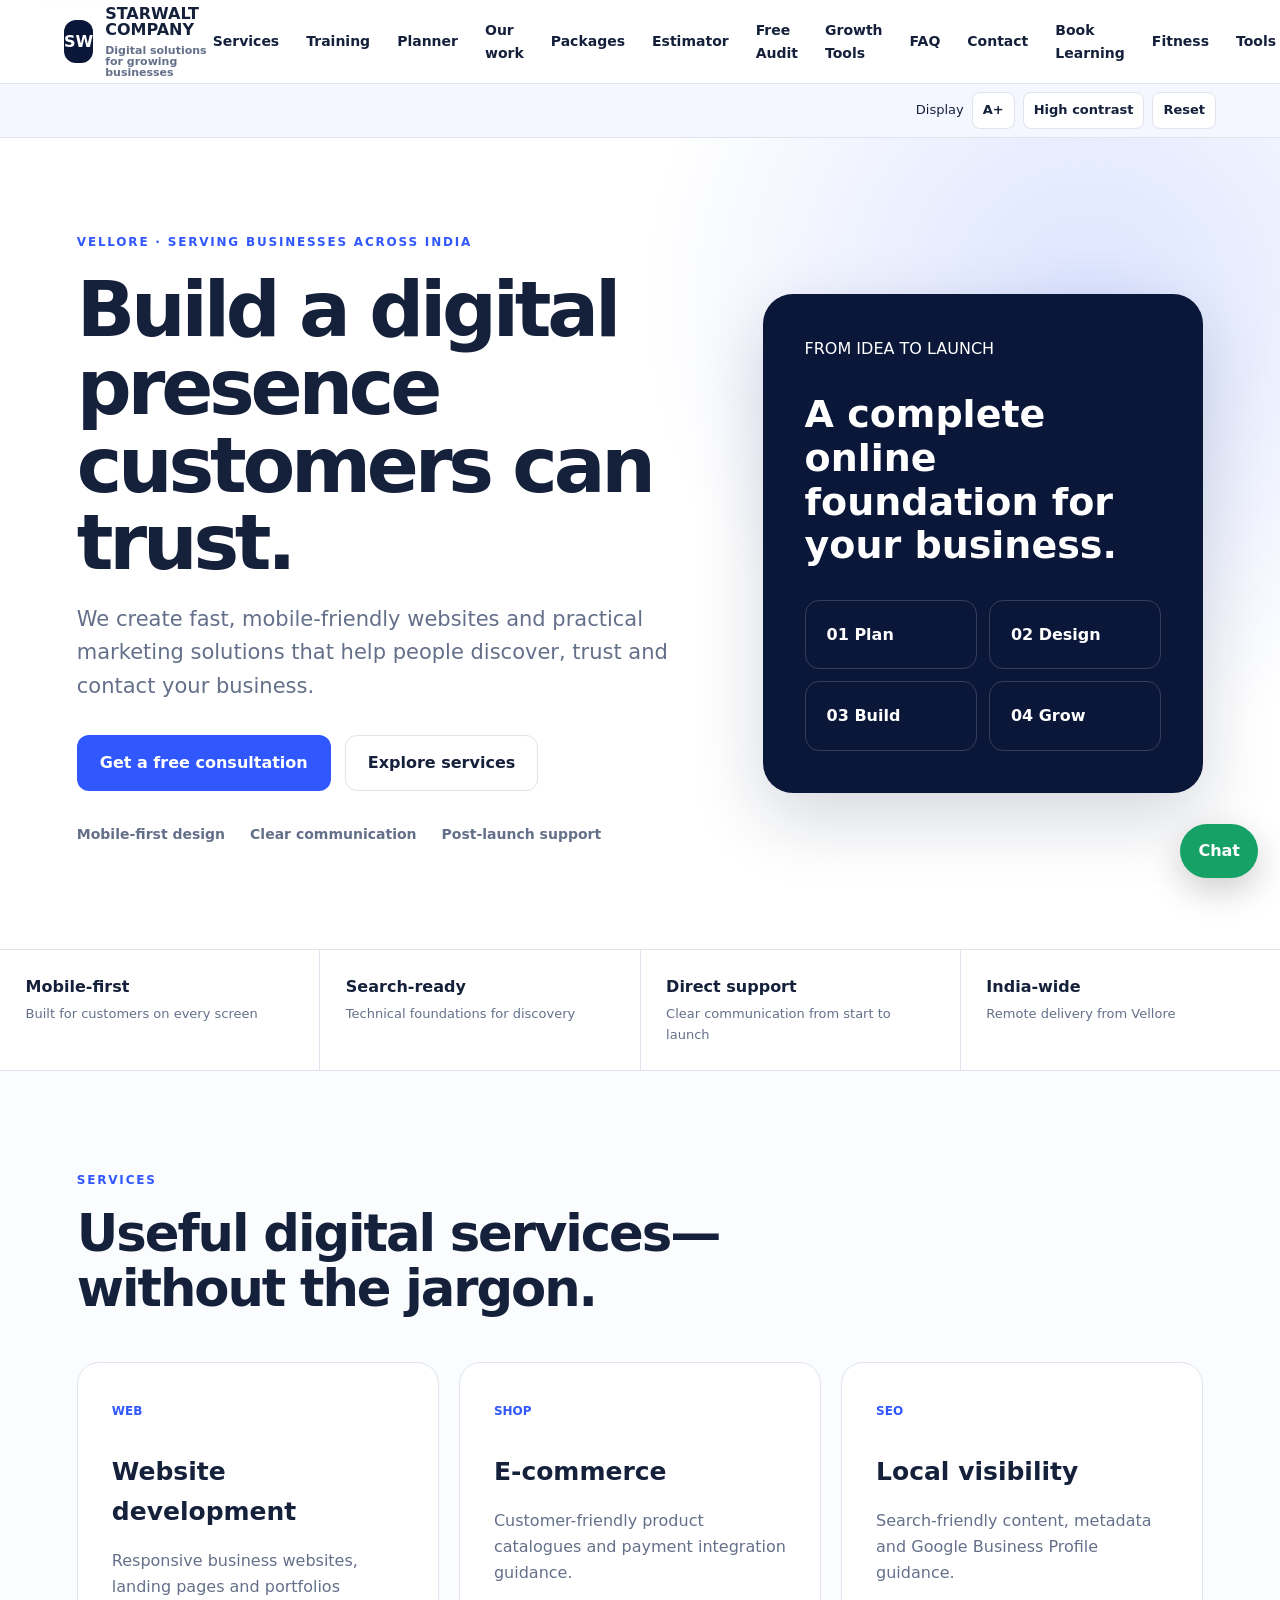
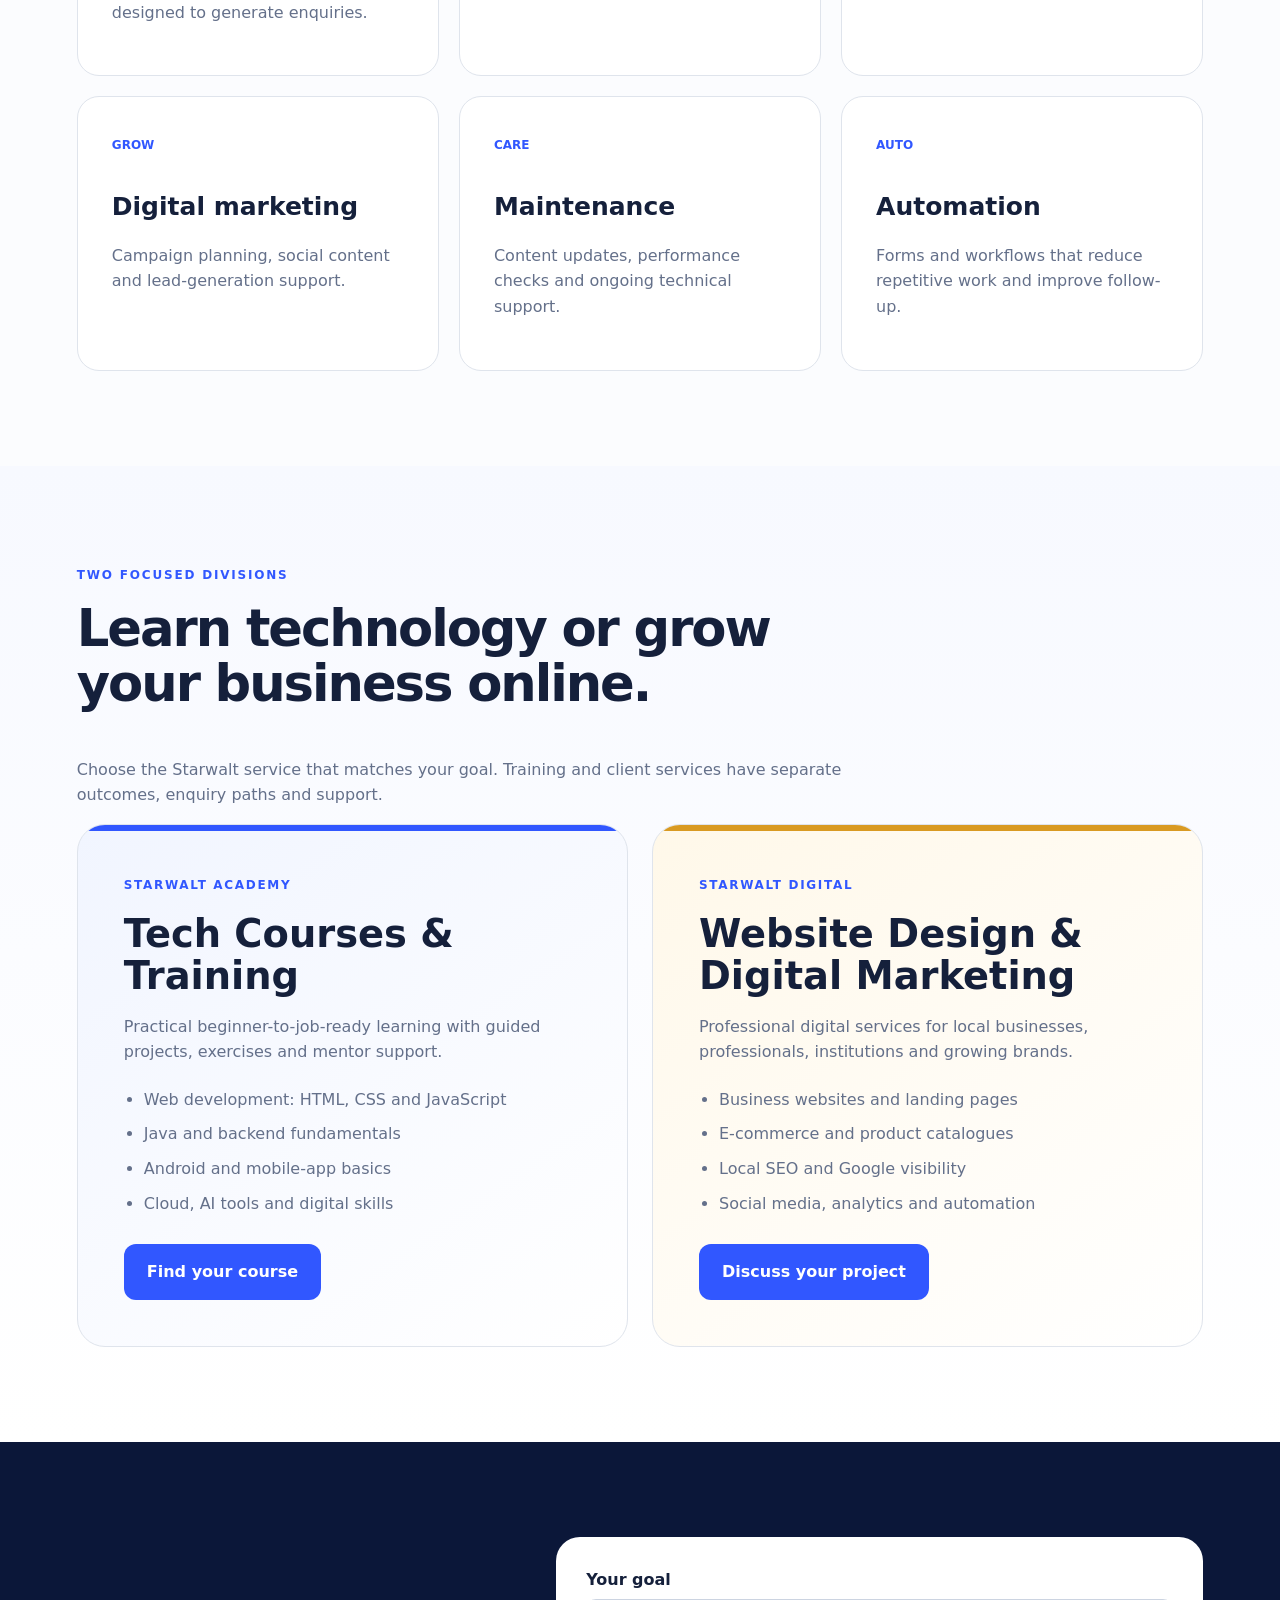
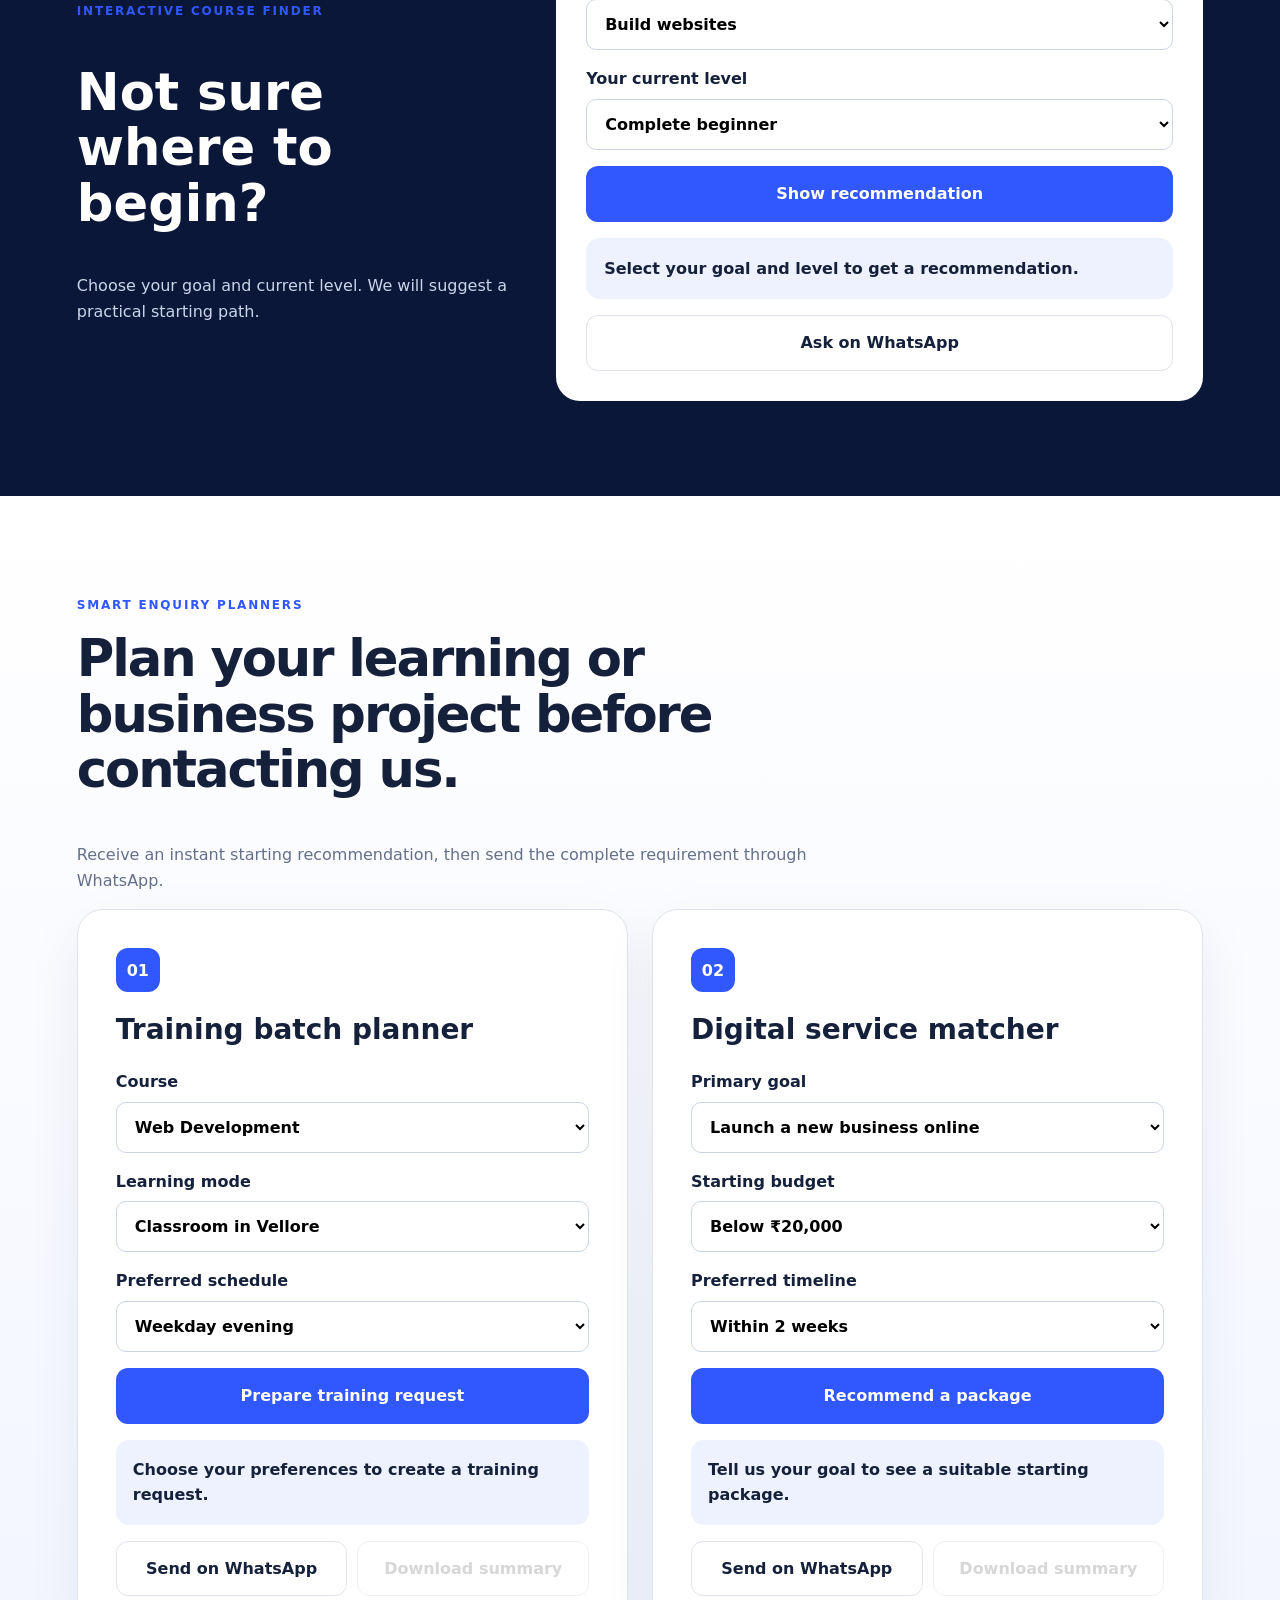
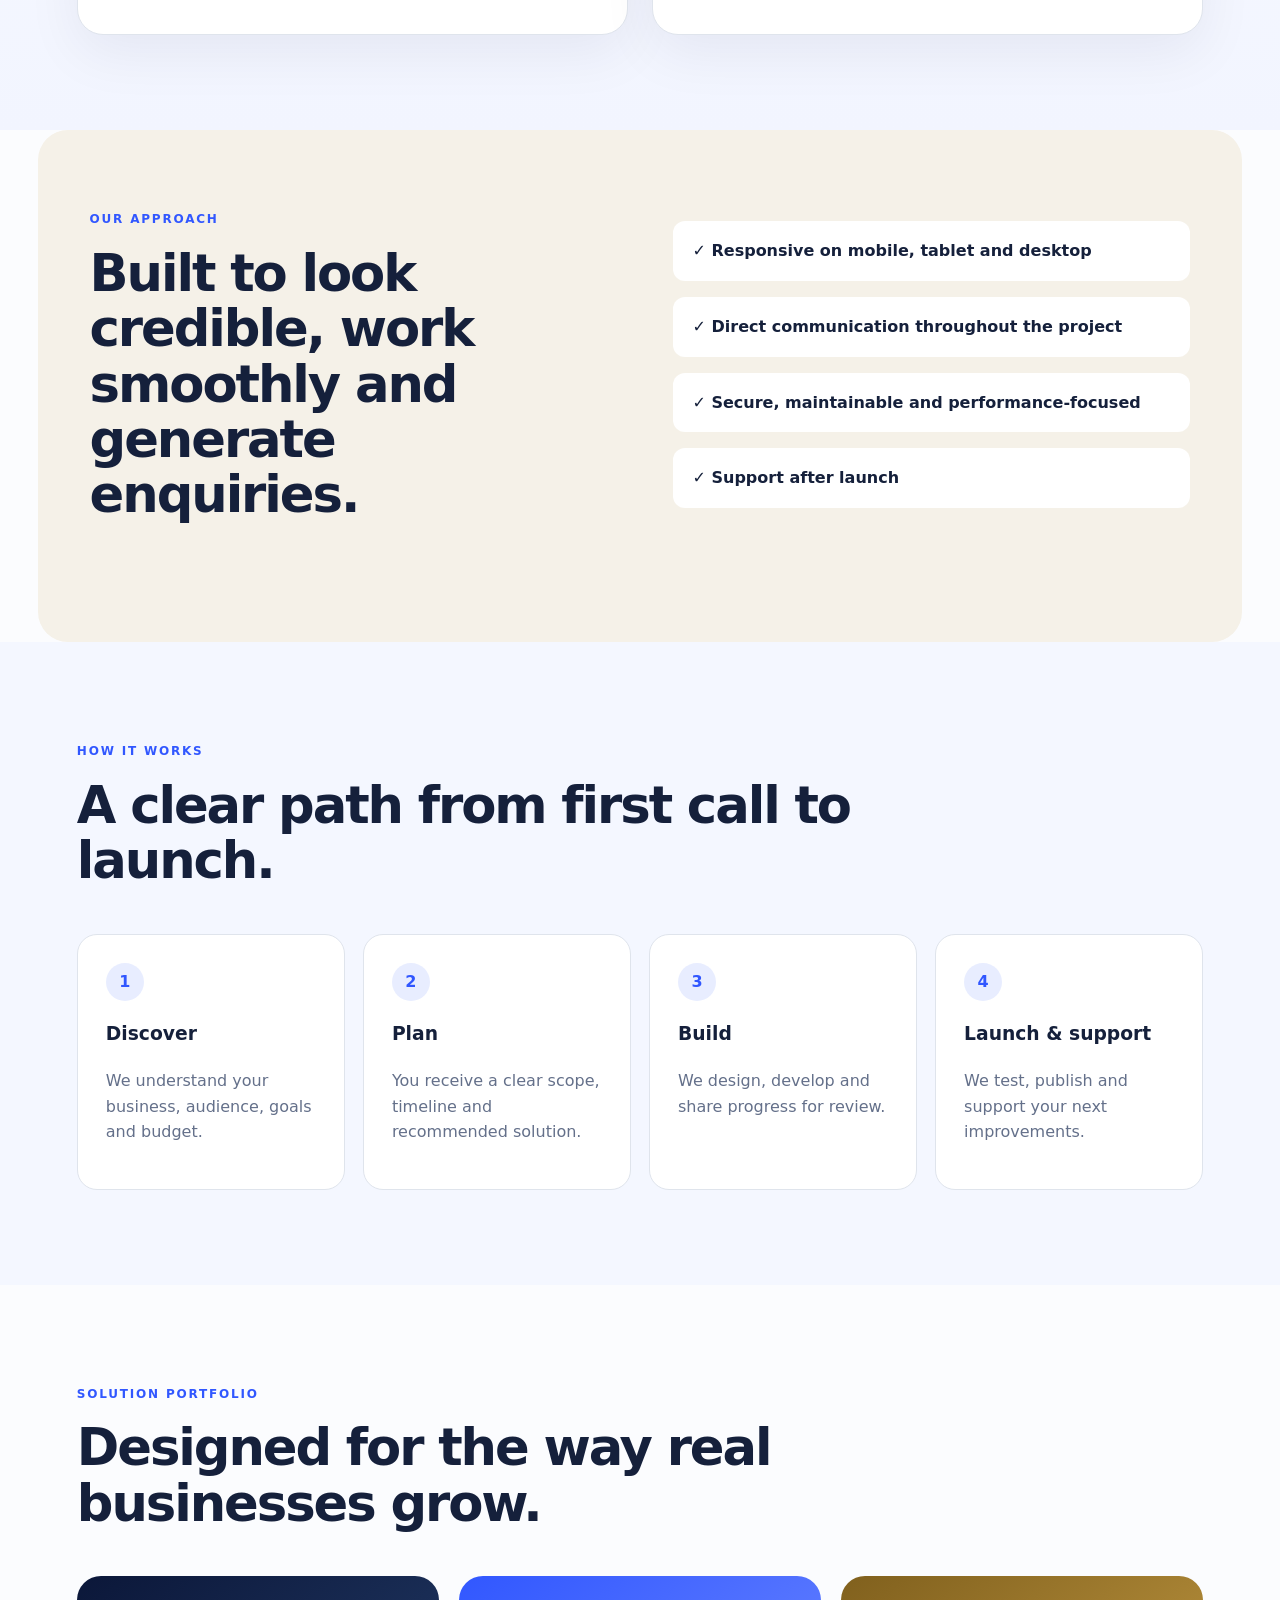
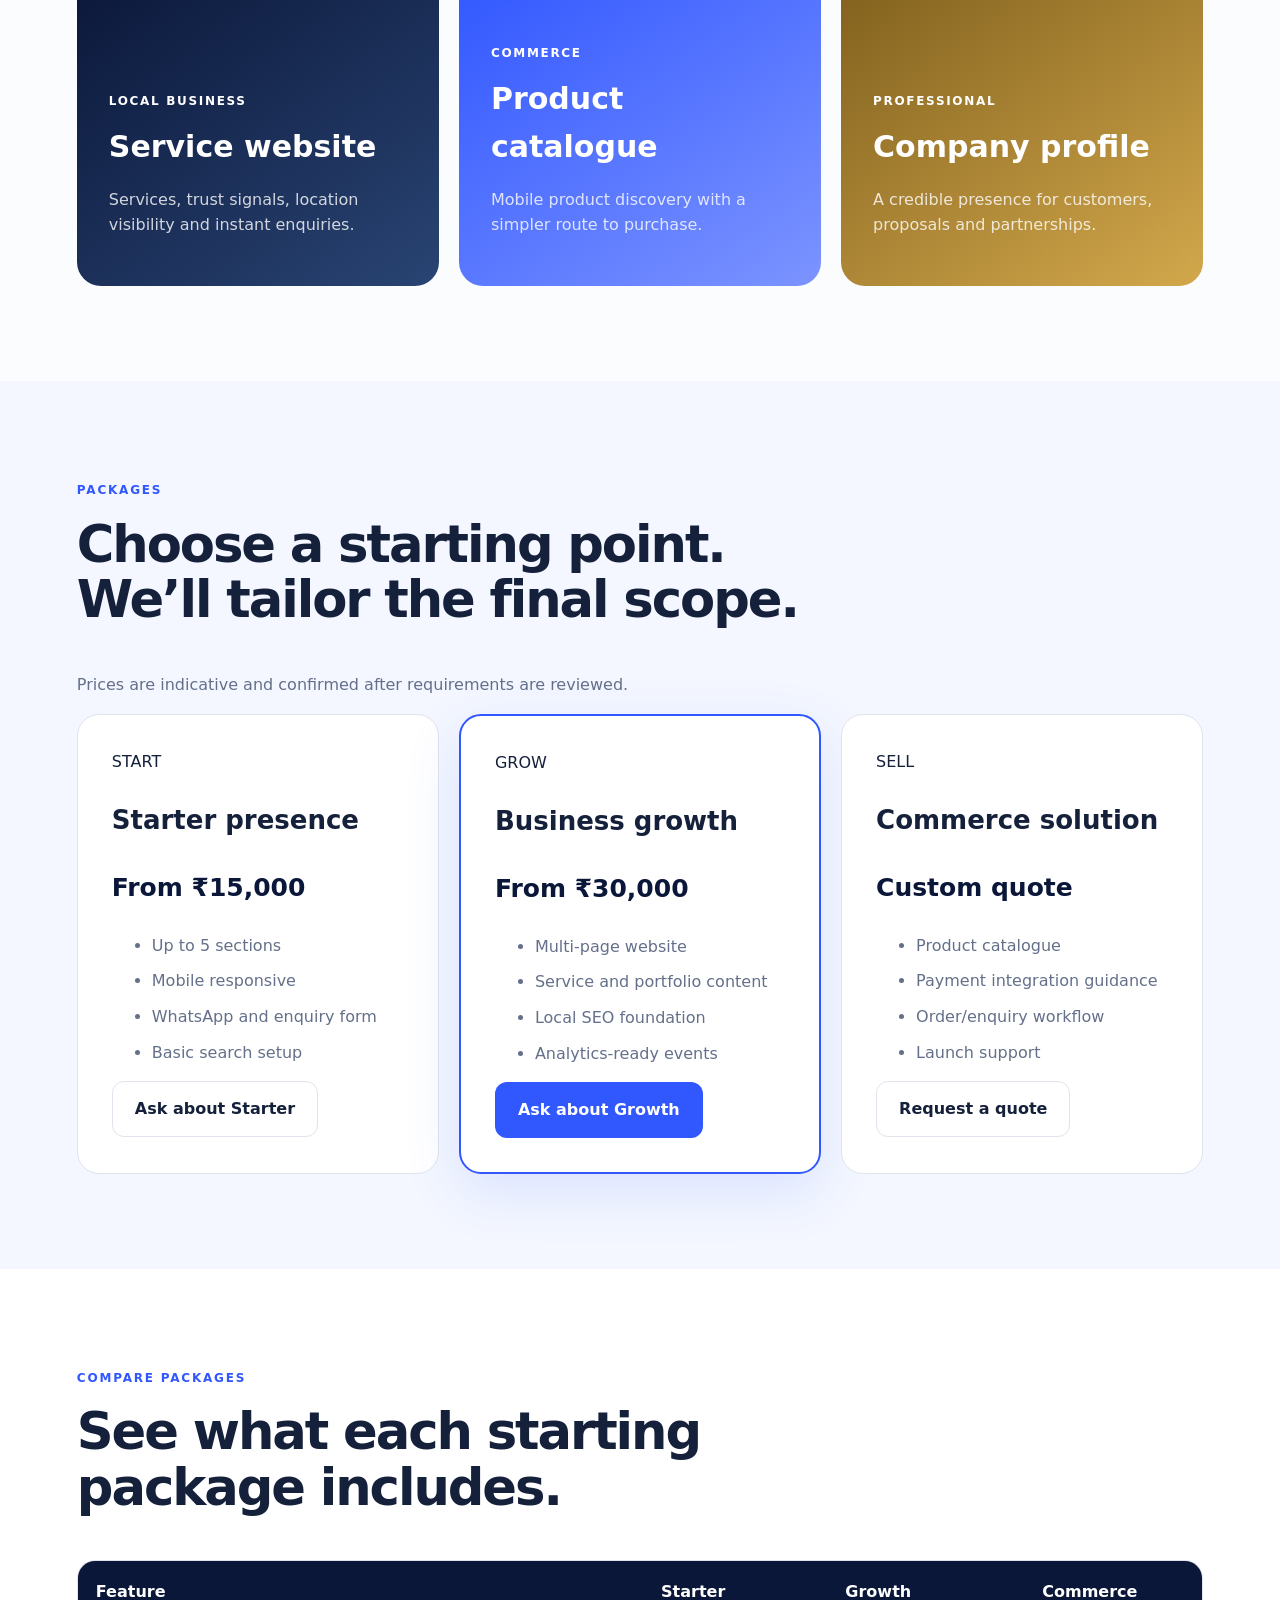
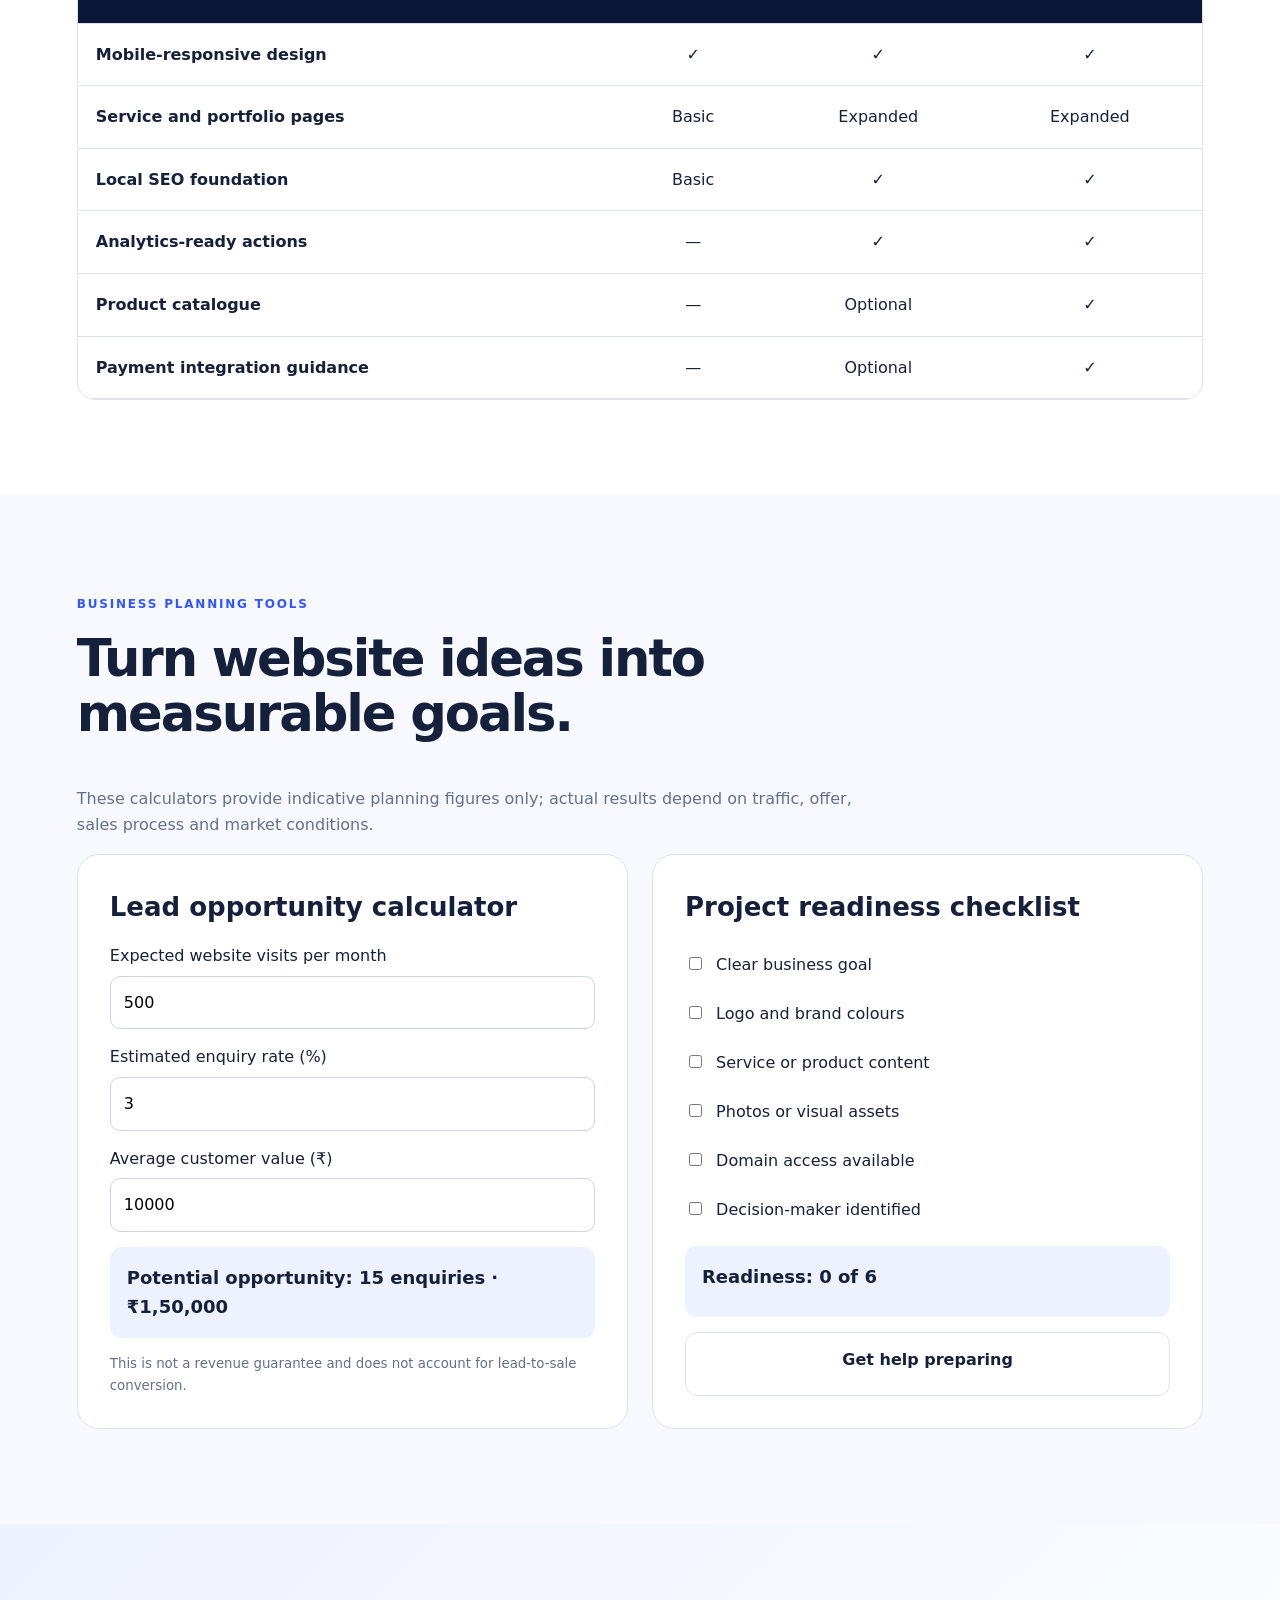
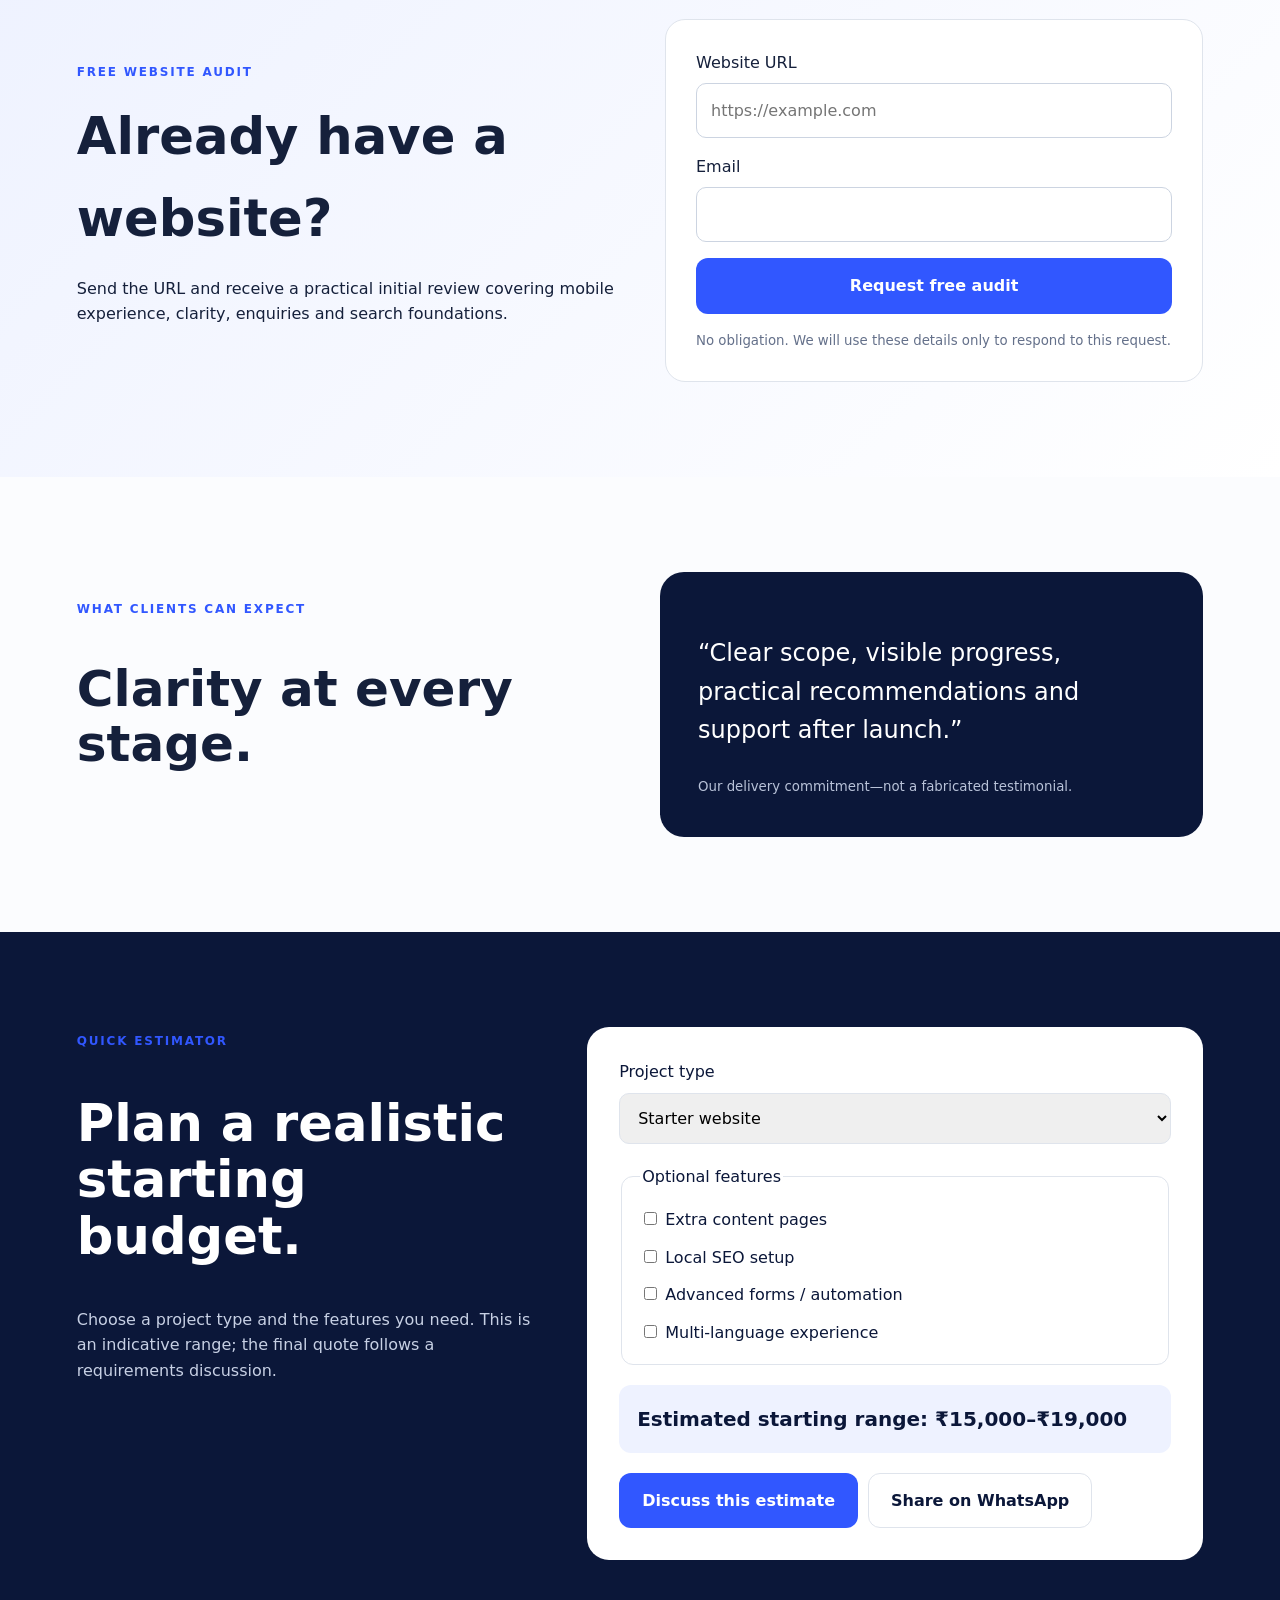
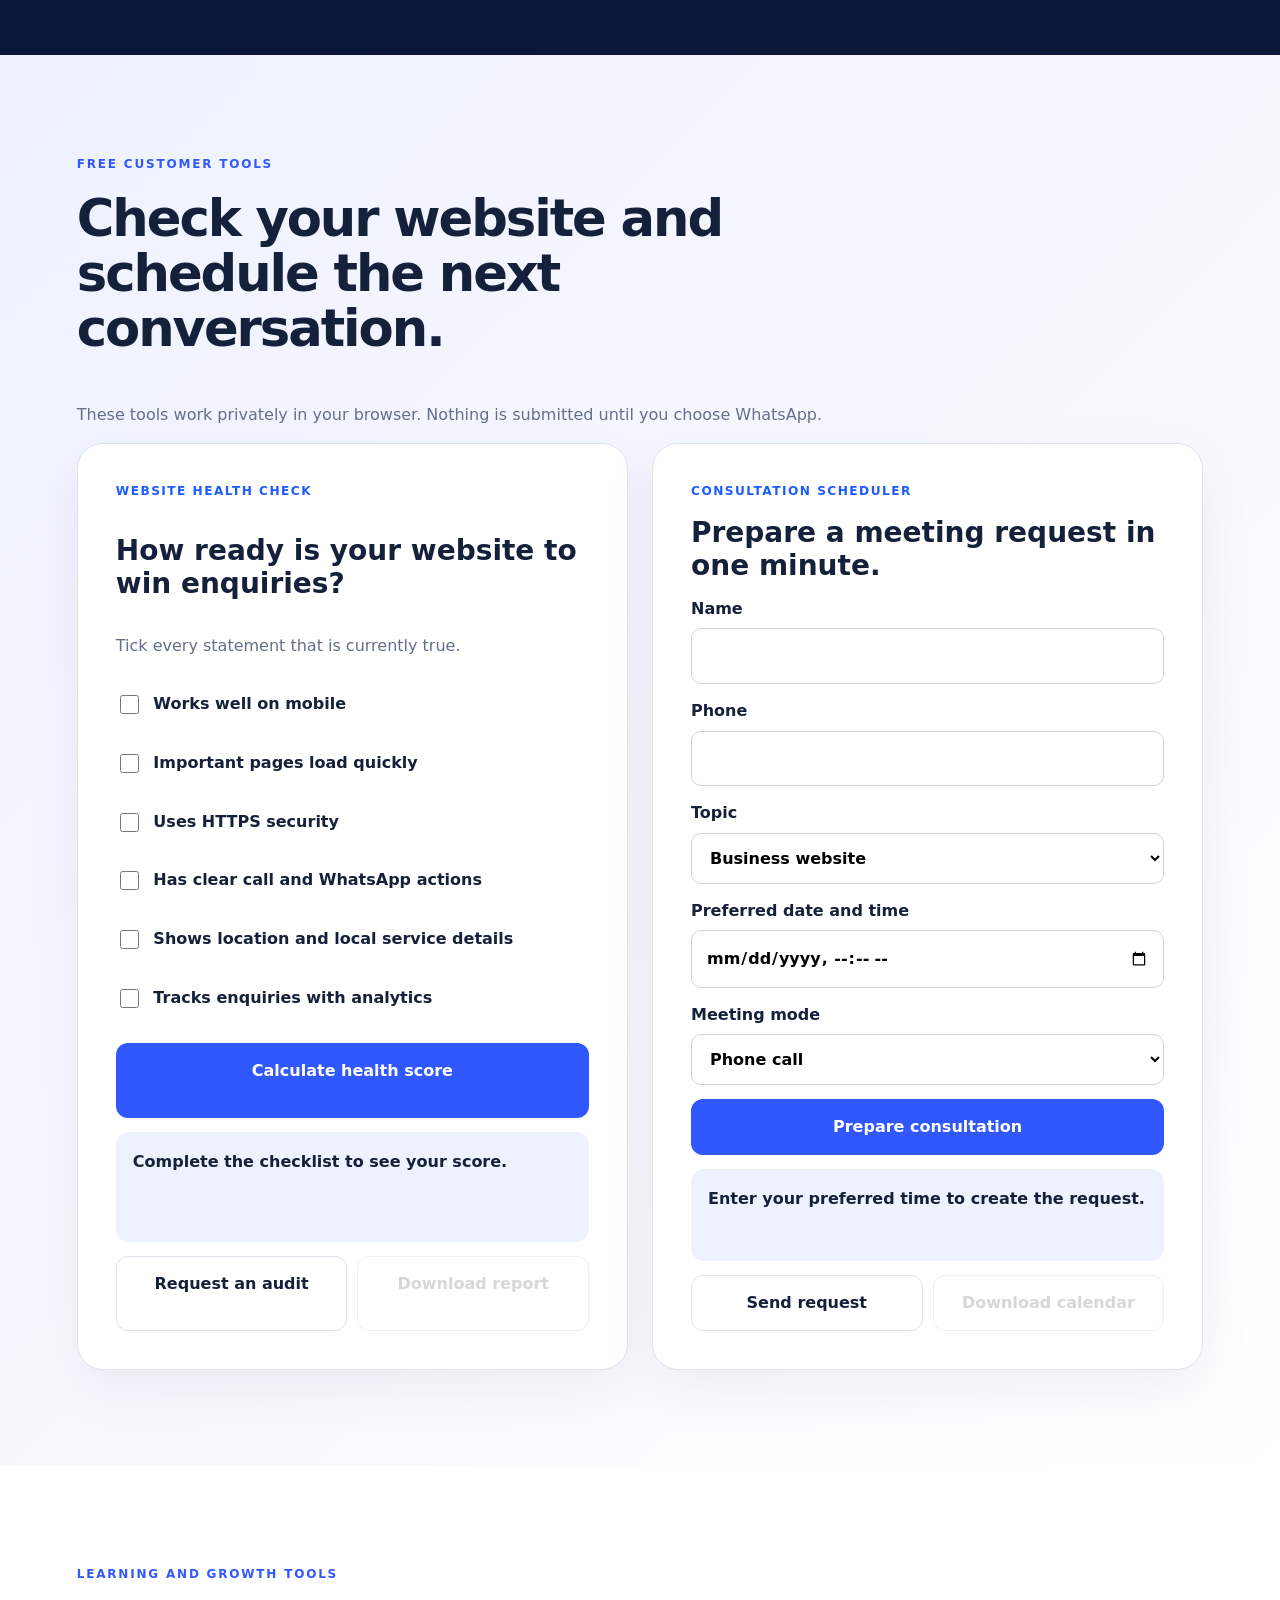
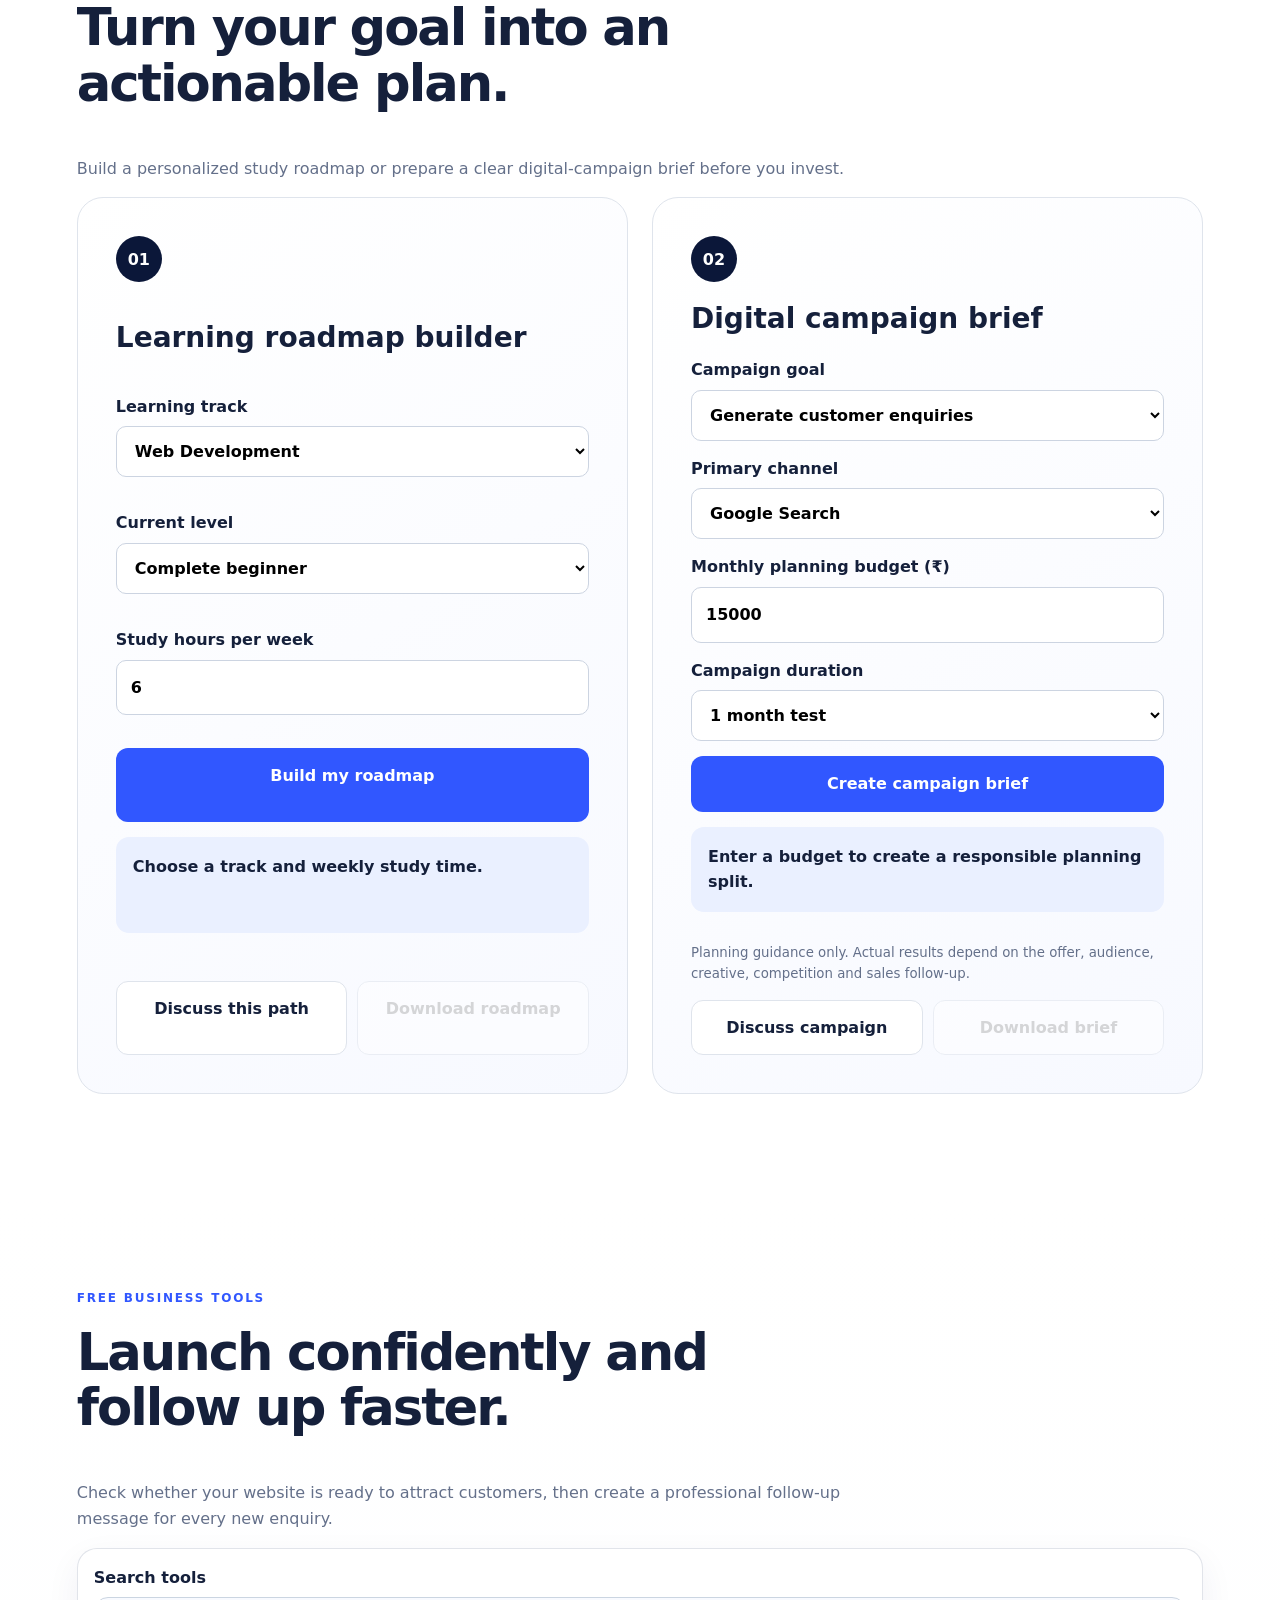
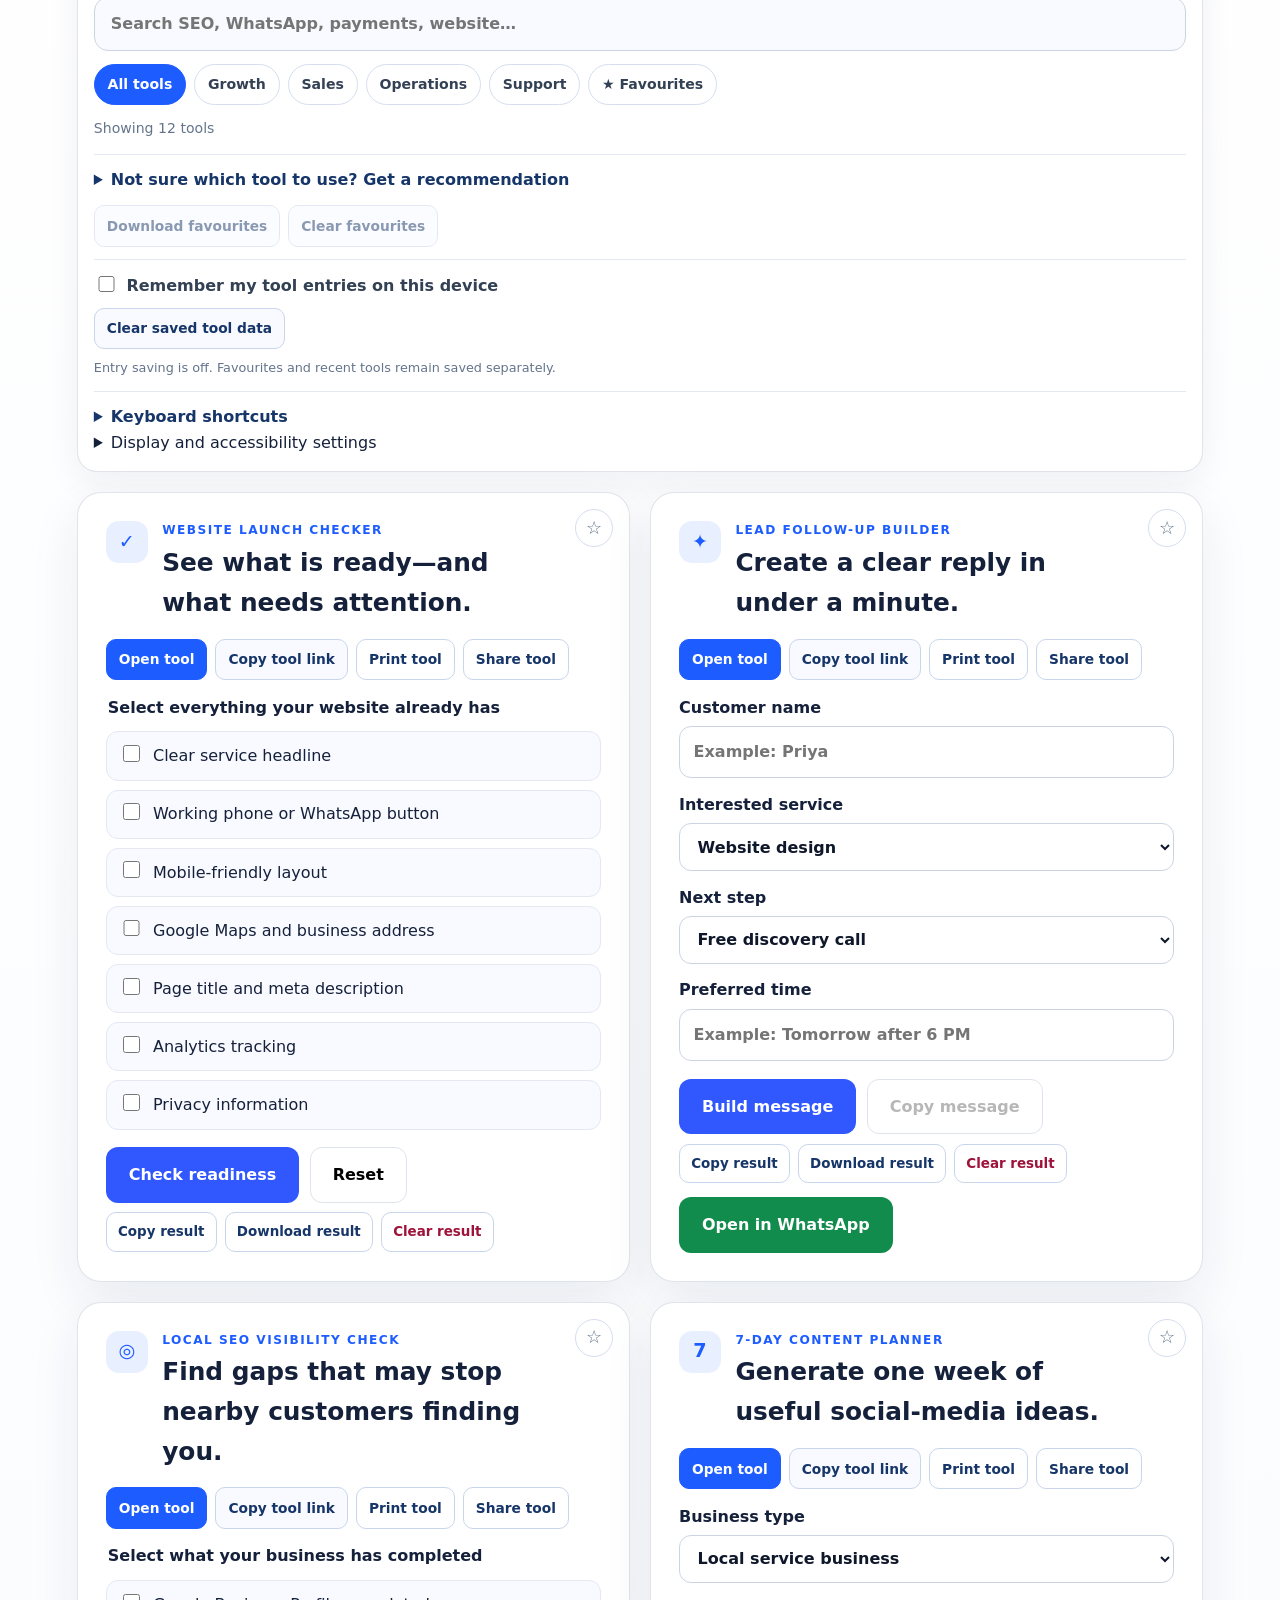
==== commit 7261ea49: "Add tool accessibility preferences" ====
--- a/index.html
+++ b/index.html
@@ -35,7 +35,7 @@
 </div></section><section id="growth-tools" class="section growth-tools"><div class="heading"><span class="eyebrow">Learning and growth tools</span><h2>Turn your goal into an actionable plan.</h2><p class="sub">Build a personalized study roadmap or prepare a clear digital-campaign brief before you invest.</p></div><div class="growth-tool-grid">
 <form id="roadmap-builder" class="growth-tool-card"><span class="growth-number">01</span><h3>Learning roadmap builder</h3><label>Learning track<select id="roadmap-track"><option value="web">Web Development</option><option value="java">Java & Spring Boot</option><option value="mobile">Mobile App Development</option><option value="marketing">Digital Marketing</option><option value="ai">Practical AI & Automation</option></select></label><label>Current level<select id="roadmap-level"><option value="beginner">Complete beginner</option><option value="basic">Know the basics</option><option value="working">Working professional</option></select></label><label>Study hours per week<input id="roadmap-hours" type="number" min="2" max="30" value="6" required></label><button class="btn primary" type="submit">Build my roadmap</button><output id="roadmap-output">Choose a track and weekly study time.</output><div id="roadmap-modules" class="generated-list" aria-live="polite"></div><div class="growth-actions"><a id="roadmap-whatsapp" class="btn secondary" href="https://wa.me/918668098213?text=Hello%20STARWALT%20COMPANY%2C%20I%20need%20training%20guidance" target="_blank" rel="noopener">Discuss this path</a><button id="roadmap-download" class="btn secondary" type="button" disabled>Download roadmap</button></div></form>
 <form id="campaign-builder" class="growth-tool-card"><span class="growth-number">02</span><h3>Digital campaign brief</h3><label>Campaign goal<select id="campaign-goal"><option>Generate customer enquiries</option><option>Build local brand awareness</option><option>Promote a new product or offer</option><option>Increase website visits</option><option>Promote a course or event</option></select></label><label>Primary channel<select id="campaign-channel"><option>Google Search</option><option>Instagram & Facebook</option><option>Google Business Profile</option><option>WhatsApp outreach</option><option>Multi-channel campaign</option></select></label><label>Monthly planning budget (₹)<input id="campaign-budget" type="number" min="3000" step="500" value="15000" required></label><label>Campaign duration<select id="campaign-duration"><option>1 month test</option><option>3 month campaign</option><option>6 month growth plan</option></select></label><button class="btn primary" type="submit">Create campaign brief</button><output id="campaign-output">Enter a budget to create a responsible planning split.</output><div id="campaign-split" class="budget-split" aria-live="polite"></div><small>Planning guidance only. Actual results depend on the offer, audience, creative, competition and sales follow-up.</small><div class="growth-actions"><a id="campaign-whatsapp" class="btn secondary" href="https://wa.me/918668098213?text=Hello%20STARWALT%20COMPANY%2C%20I%20need%20digital%20marketing%20help" target="_blank" rel="noopener">Discuss campaign</a><button id="campaign-download" class="btn secondary" type="button" disabled>Download brief</button></div></form>
-</div></section><section id="business-tools" class="section business-tools"><div class="heading"><span class="eyebrow">Free business tools</span><h2>Launch confidently and follow up faster.</h2><p class="sub">Check whether your website is ready to attract customers, then create a professional follow-up message for every new enquiry.</p></div><div class="tool-directory" aria-label="Find a business tool"><label class="tool-search-label">Search tools<input id="business-tool-search" type="search" placeholder="Search SEO, WhatsApp, payments, website…" autocomplete="off"></label><div class="tool-filter-row" role="group" aria-label="Filter tools by category"><button class="tool-filter is-active" type="button" data-tool-filter="all">All tools</button><button class="tool-filter" type="button" data-tool-filter="growth">Growth</button><button class="tool-filter" type="button" data-tool-filter="sales">Sales</button><button class="tool-filter" type="button" data-tool-filter="operations">Operations</button><button class="tool-filter" type="button" data-tool-filter="support">Support</button><button class="tool-filter" type="button" data-tool-filter="favourites">★ Favourites</button></div><p id="tool-directory-status" class="tool-directory-status" aria-live="polite">Showing all 12 tools</p><div id="recent-tools" class="recent-tools" hidden><b>Recently opened</b><div id="recent-tools-list" class="recent-tools-list"></div></div><details class="tool-recommender"><summary>Not sure which tool to use? Get a recommendation</summary><form id="tool-recommender-form"><div class="tool-recommender-fields"><label>Main goal<select id="recommend-goal"><option value="customers">Get more customers</option><option value="website">Build or improve a website</option><option value="sales">Manage enquiries and payments</option><option value="operations">Organise a client project</option><option value="support">Solve a website problem</option></select></label><label>Current stage<select id="recommend-stage"><option value="starting">Just starting</option><option value="planning">Planning the next step</option><option value="active">Already working with customers</option><option value="improving">Improving an existing process</option></select></label></div><button class="btn primary" type="submit">Recommend tools</button><div id="tool-recommender-result" class="tool-recommender-result" aria-live="polite" hidden></div></form></details><div class="favourite-actions"><button id="download-favourites" type="button" class="tool-copy-link" disabled>Download favourites</button><button id="clear-favourites" type="button" class="tool-copy-link" disabled>Clear favourites</button></div><div class="tool-privacy-controls"><label class="remember-tools"><input id="remember-tool-entries" type="checkbox"> Remember my tool entries on this device</label><button id="clear-tool-data" type="button" class="tool-copy-link">Clear saved tool data</button><p id="tool-storage-status" aria-live="polite">Entry saving is off. Favourites and recent tools remain saved separately.</p></div><details class="keyboard-help"><summary>Keyboard shortcuts</summary><ul><li><kbd>/</kbd> or <kbd>Ctrl</kbd> + <kbd>K</kbd> — focus tool search</li><li><kbd>Esc</kbd> — close the open tool</li></ul></details></div><div class="business-tools-grid">
+</div></section><section id="business-tools" class="section business-tools"><div class="heading"><span class="eyebrow">Free business tools</span><h2>Launch confidently and follow up faster.</h2><p class="sub">Check whether your website is ready to attract customers, then create a professional follow-up message for every new enquiry.</p></div><div class="tool-directory" aria-label="Find a business tool"><label class="tool-search-label">Search tools<input id="business-tool-search" type="search" placeholder="Search SEO, WhatsApp, payments, website…" autocomplete="off"></label><div class="tool-filter-row" role="group" aria-label="Filter tools by category"><button class="tool-filter is-active" type="button" data-tool-filter="all">All tools</button><button class="tool-filter" type="button" data-tool-filter="growth">Growth</button><button class="tool-filter" type="button" data-tool-filter="sales">Sales</button><button class="tool-filter" type="button" data-tool-filter="operations">Operations</button><button class="tool-filter" type="button" data-tool-filter="support">Support</button><button class="tool-filter" type="button" data-tool-filter="favourites">★ Favourites</button></div><p id="tool-directory-status" class="tool-directory-status" aria-live="polite">Showing all 12 tools</p><div id="recent-tools" class="recent-tools" hidden><b>Recently opened</b><div id="recent-tools-list" class="recent-tools-list"></div></div><details class="tool-recommender"><summary>Not sure which tool to use? Get a recommendation</summary><form id="tool-recommender-form"><div class="tool-recommender-fields"><label>Main goal<select id="recommend-goal"><option value="customers">Get more customers</option><option value="website">Build or improve a website</option><option value="sales">Manage enquiries and payments</option><option value="operations">Organise a client project</option><option value="support">Solve a website problem</option></select></label><label>Current stage<select id="recommend-stage"><option value="starting">Just starting</option><option value="planning">Planning the next step</option><option value="active">Already working with customers</option><option value="improving">Improving an existing process</option></select></label></div><button class="btn primary" type="submit">Recommend tools</button><div id="tool-recommender-result" class="tool-recommender-result" aria-live="polite" hidden></div></form></details><div class="favourite-actions"><button id="download-favourites" type="button" class="tool-copy-link" disabled>Download favourites</button><button id="clear-favourites" type="button" class="tool-copy-link" disabled>Clear favourites</button></div><div class="tool-privacy-controls"><label class="remember-tools"><input id="remember-tool-entries" type="checkbox"> Remember my tool entries on this device</label><button id="clear-tool-data" type="button" class="tool-copy-link">Clear saved tool data</button><p id="tool-storage-status" aria-live="polite">Entry saving is off. Favourites and recent tools remain saved separately.</p></div><details class="keyboard-help"><summary>Keyboard shortcuts</summary><ul><li><kbd>/</kbd> or <kbd>Ctrl</kbd> + <kbd>K</kbd> — focus tool search</li><li><kbd>Esc</kbd> — close the open tool</li></ul></details><details class="tool-accessibility"><summary>Display and accessibility settings</summary><div class="accessibility-controls"><label><input id="tool-large-text" type="checkbox"> Use larger text</label><label><input id="tool-high-contrast" type="checkbox"> Use higher contrast</label><label><input id="tool-reduce-motion" type="checkbox"> Reduce animations and smooth scrolling</label><button id="reset-tool-display" type="button" class="tool-copy-link">Reset display settings</button><p id="tool-display-status" aria-live="polite">Default display settings are active.</p></div></details></div><div class="business-tools-grid">
 <article class="tool-panel" data-tool-key="launch-checker" data-tool-category="growth" data-tool-keywords="website launch readiness mobile seo analytics privacy"><div class="tool-panel-head"><span class="tool-icon" aria-hidden="true">✓</span><div><p class="tool-kicker">Website launch checker</p><h3>See what is ready—and what needs attention.</h3></div></div><form id="launch-checker-form"><fieldset><legend>Select everything your website already has</legend><label class="check-row"><input type="checkbox" name="launch-item" value="Clear service headline"> Clear service headline</label><label class="check-row"><input type="checkbox" name="launch-item" value="Working phone or WhatsApp button"> Working phone or WhatsApp button</label><label class="check-row"><input type="checkbox" name="launch-item" value="Mobile-friendly layout"> Mobile-friendly layout</label><label class="check-row"><input type="checkbox" name="launch-item" value="Google Maps and business address"> Google Maps and business address</label><label class="check-row"><input type="checkbox" name="launch-item" value="Page title and meta description"> Page title and meta description</label><label class="check-row"><input type="checkbox" name="launch-item" value="Analytics tracking"> Analytics tracking</label><label class="check-row"><input type="checkbox" name="launch-item" value="Privacy information"> Privacy information</label></fieldset><div class="tool-actions"><button class="btn primary" type="submit">Check readiness</button><button id="launch-reset" class="btn secondary" type="button">Reset</button></div><div id="launch-result" class="tool-result" aria-live="polite" hidden></div></form></article>
 <article class="tool-panel" data-tool-key="lead-followup" data-tool-category="sales" data-tool-keywords="lead customer follow up message whatsapp enquiry"><div class="tool-panel-head"><span class="tool-icon" aria-hidden="true">✦</span><div><p class="tool-kicker">Lead follow-up builder</p><h3>Create a clear reply in under a minute.</h3></div></div><form id="followup-builder-form"><label>Customer name<input id="followup-name" type="text" maxlength="60" placeholder="Example: Priya"></label><label>Interested service<select id="followup-service"><option>Website design</option><option>Digital marketing</option><option>SEO and local search</option><option>Tech training</option><option>AI and automation</option><option>Business consultation</option></select></label><label>Next step<select id="followup-next"><option value="a free discovery call">Free discovery call</option><option value="a requirements discussion">Requirements discussion</option><option value="a project estimate">Project estimate</option><option value="a course counselling call">Course counselling call</option></select></label><label>Preferred time<input id="followup-time" type="text" maxlength="80" placeholder="Example: Tomorrow after 6 PM"></label><div class="tool-actions"><button class="btn primary" type="submit">Build message</button><button id="followup-copy" class="btn secondary" type="button" disabled>Copy message</button></div><div id="followup-result" class="tool-result" aria-live="polite" hidden></div><a id="followup-whatsapp" class="btn whatsapp-tool" href="https://wa.me/" target="_blank" rel="noopener" hidden>Open in WhatsApp</a></form></article>
 <article class="tool-panel" data-tool-key="local-seo" data-tool-category="growth" data-tool-keywords="local seo google business profile maps reviews visibility"><div class="tool-panel-head"><span class="tool-icon" aria-hidden="true">◎</span><div><p class="tool-kicker">Local SEO visibility check</p><h3>Find gaps that may stop nearby customers finding you.</h3></div></div><form id="local-seo-form"><fieldset><legend>Select what your business has completed</legend><label class="check-row"><input type="checkbox" name="seo-item" value="Google Business Profile completed"> Google Business Profile completed</label><label class="check-row"><input type="checkbox" name="seo-item" value="Same name, phone and address everywhere"> Same name, phone and address everywhere</label><label class="check-row"><input type="checkbox" name="seo-item" value="Service and location keywords on website"> Service and location keywords on website</label><label class="check-row"><input type="checkbox" name="seo-item" value="Recent customer reviews"> Recent customer reviews</label><label class="check-row"><input type="checkbox" name="seo-item" value="Business photos added recently"> Business photos added recently</label><label class="check-row"><input type="checkbox" name="seo-item" value="Google Maps embedded on contact page"> Google Maps embedded on contact page</label></fieldset><div class="tool-actions"><button class="btn primary" type="submit">Check local visibility</button><button id="local-seo-reset" class="btn secondary" type="button">Reset</button></div><div id="local-seo-result" class="tool-result" aria-live="polite" hidden></div></form></article>
--- a/css/site.css
+++ b/css/site.css
@@ -300,3 +300,21 @@
   body.printing-tool .print-target form{display:grid!important}
   body.printing-tool .print-target .tool-card-controls,body.printing-tool .print-target .tool-favourite,body.printing-tool .print-target .tool-actions,body.printing-tool .print-target .whatsapp-tool{display:none!important}
 }
+
+/* Sharing and keyboard help */
+.tool-share{border:1px solid #c9d5ea;border-radius:10px;background:#fff;color:#163568;padding:.55rem .75rem;font:inherit;font-size:.86rem;font-weight:800;cursor:pointer}
+.tool-share:hover,.tool-share:focus-visible{border-color:#1d5cff;color:#1d5cff}
+.keyboard-help{margin-top:.8rem;padding-top:.75rem;border-top:1px solid #e3e8f2;color:#334155}
+.keyboard-help summary{cursor:pointer;font-weight:800;color:#163568}
+.keyboard-help ul{margin:.6rem 0 0;padding-left:1.2rem;display:grid;gap:.4rem;font-size:.85rem}
+.keyboard-help kbd{display:inline-block;min-width:1.55rem;padding:.12rem .35rem;border:1px solid #cbd5e1;border-bottom-width:2px;border-radius:5px;background:#f8fafc;color:#0f172a;text-align:center;font:inherit;font-size:.78rem;font-weight:800}
+@media (max-width:520px){.tool-share{flex:1 1 120px}}
+
+/* Universal generated-result actions */
+.generated-result-actions{display:flex;gap:.5rem;flex-wrap:wrap;margin-top:-.25rem}
+.generated-result-actions button{border:1px solid #c9d5ea;border-radius:10px;background:#fff;color:#163568;padding:.5rem .7rem;font:inherit;font-size:.84rem;font-weight:800;cursor:pointer}
+.generated-result-actions button:hover,.generated-result-actions button:focus-visible{border-color:#1d5cff;color:#1d5cff}
+.generated-result-actions .clear-generated-result{color:#9f1239}
+.generated-result-actions .clear-generated-result:hover,.generated-result-actions .clear-generated-result:focus-visible{border-color:#e11d48;color:#be123c}
+@media (max-width:520px){.generated-result-actions{display:grid;grid-template-columns:1fr 1fr}.generated-result-actions button:last-child{grid-column:1/-1}}
+@media print{body.printing-tool .generated-result-actions{display:none!important}}
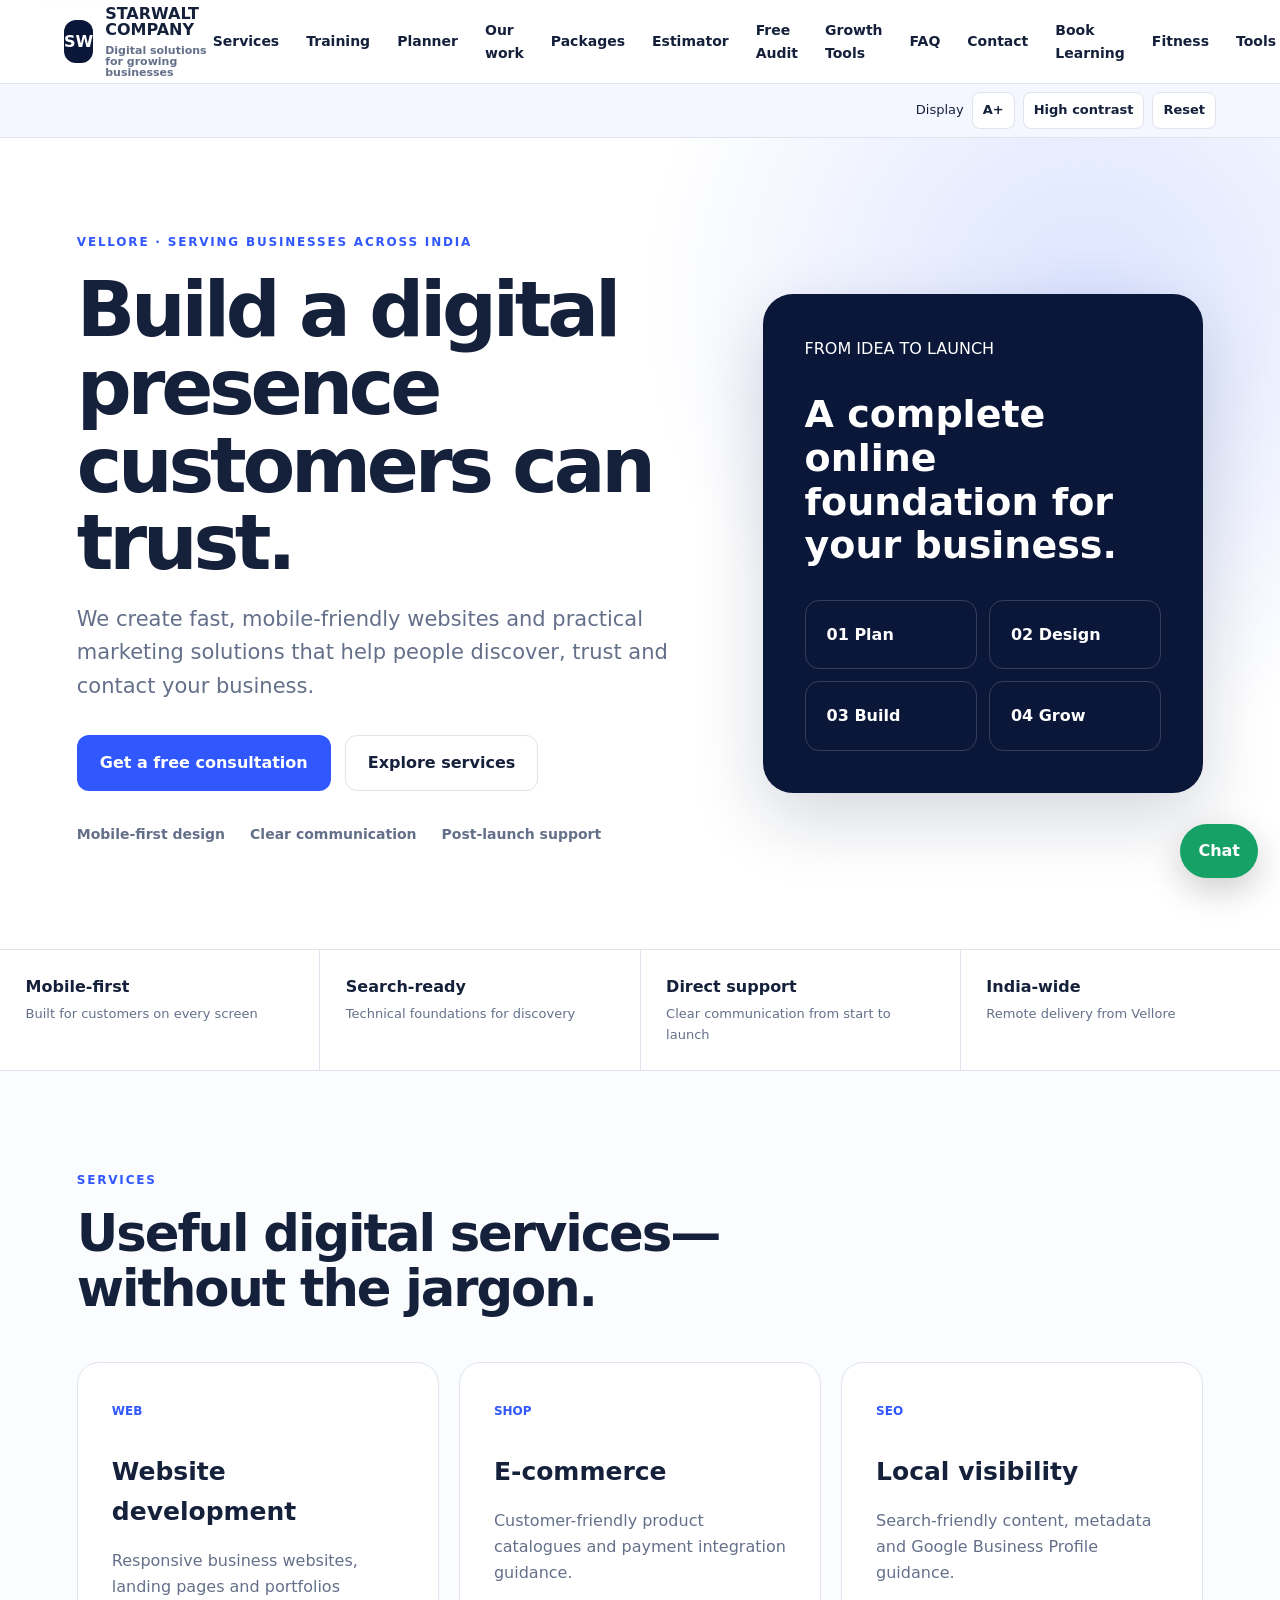
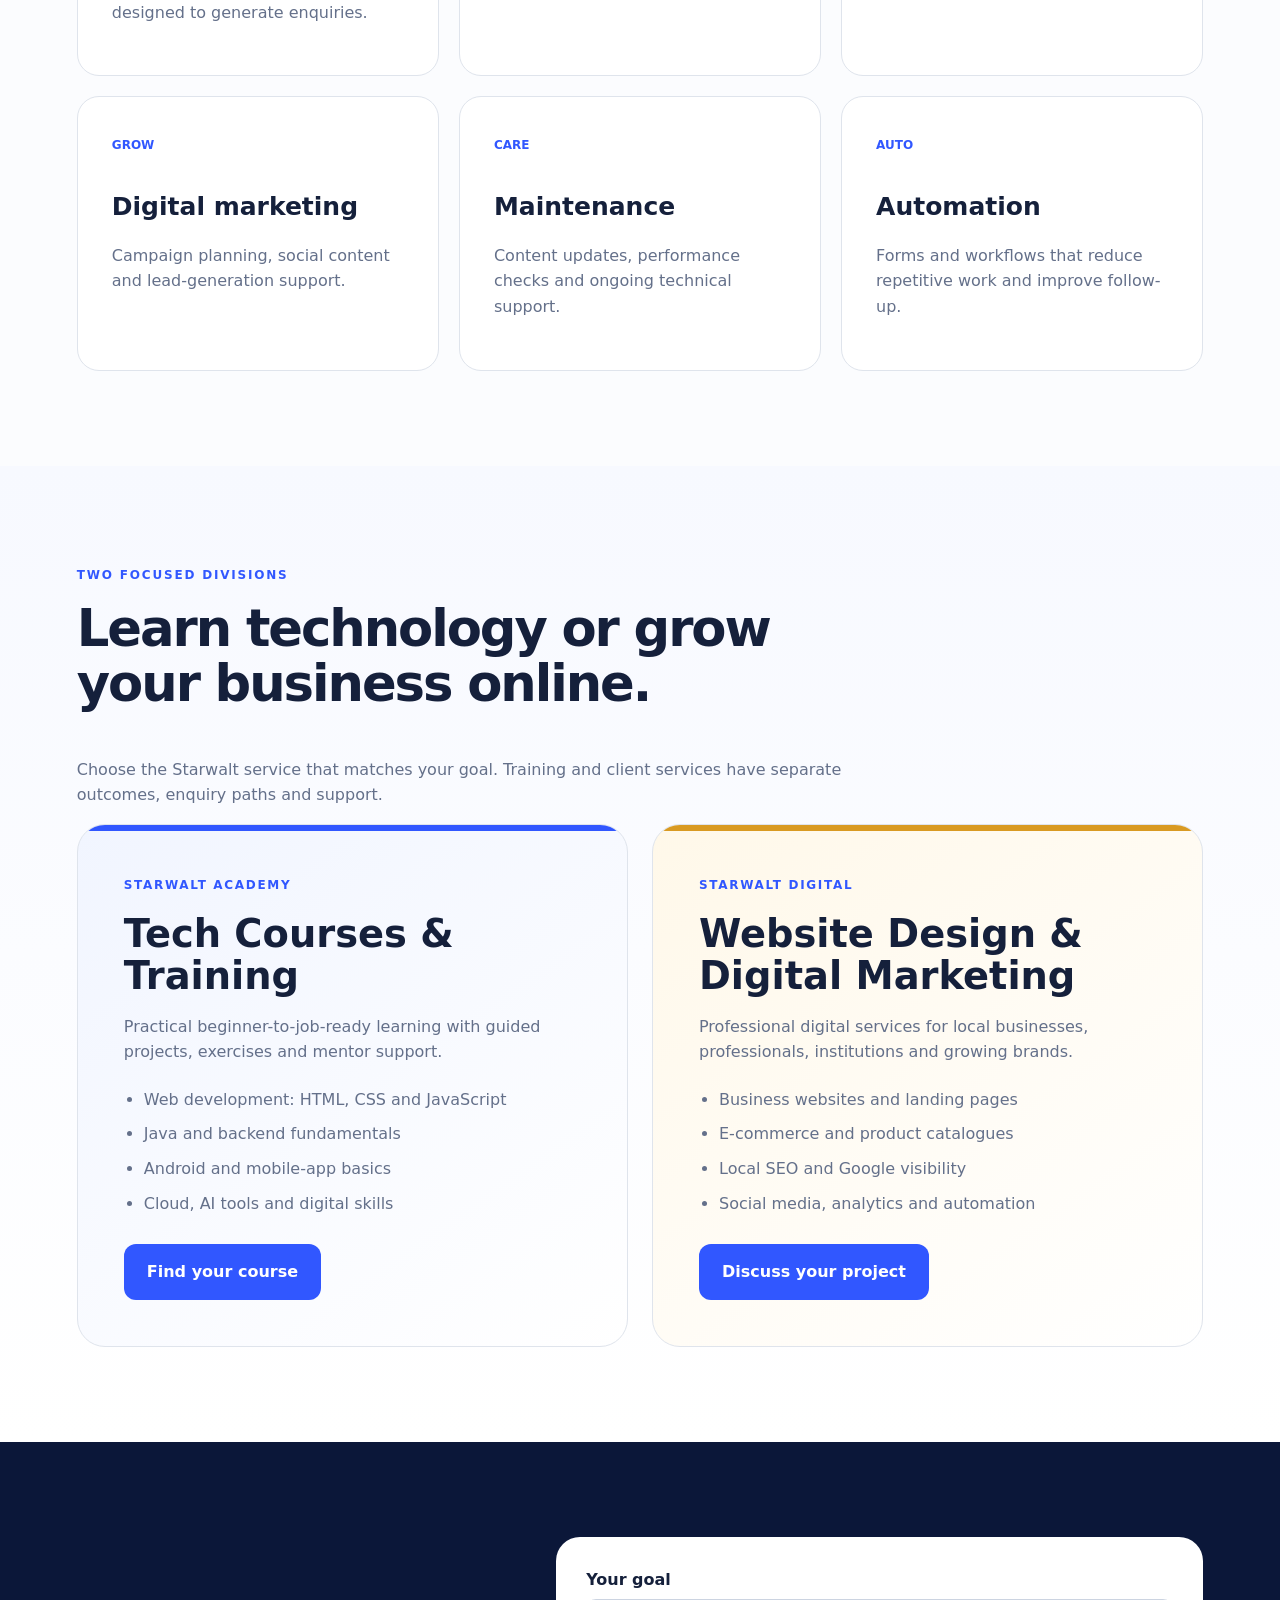
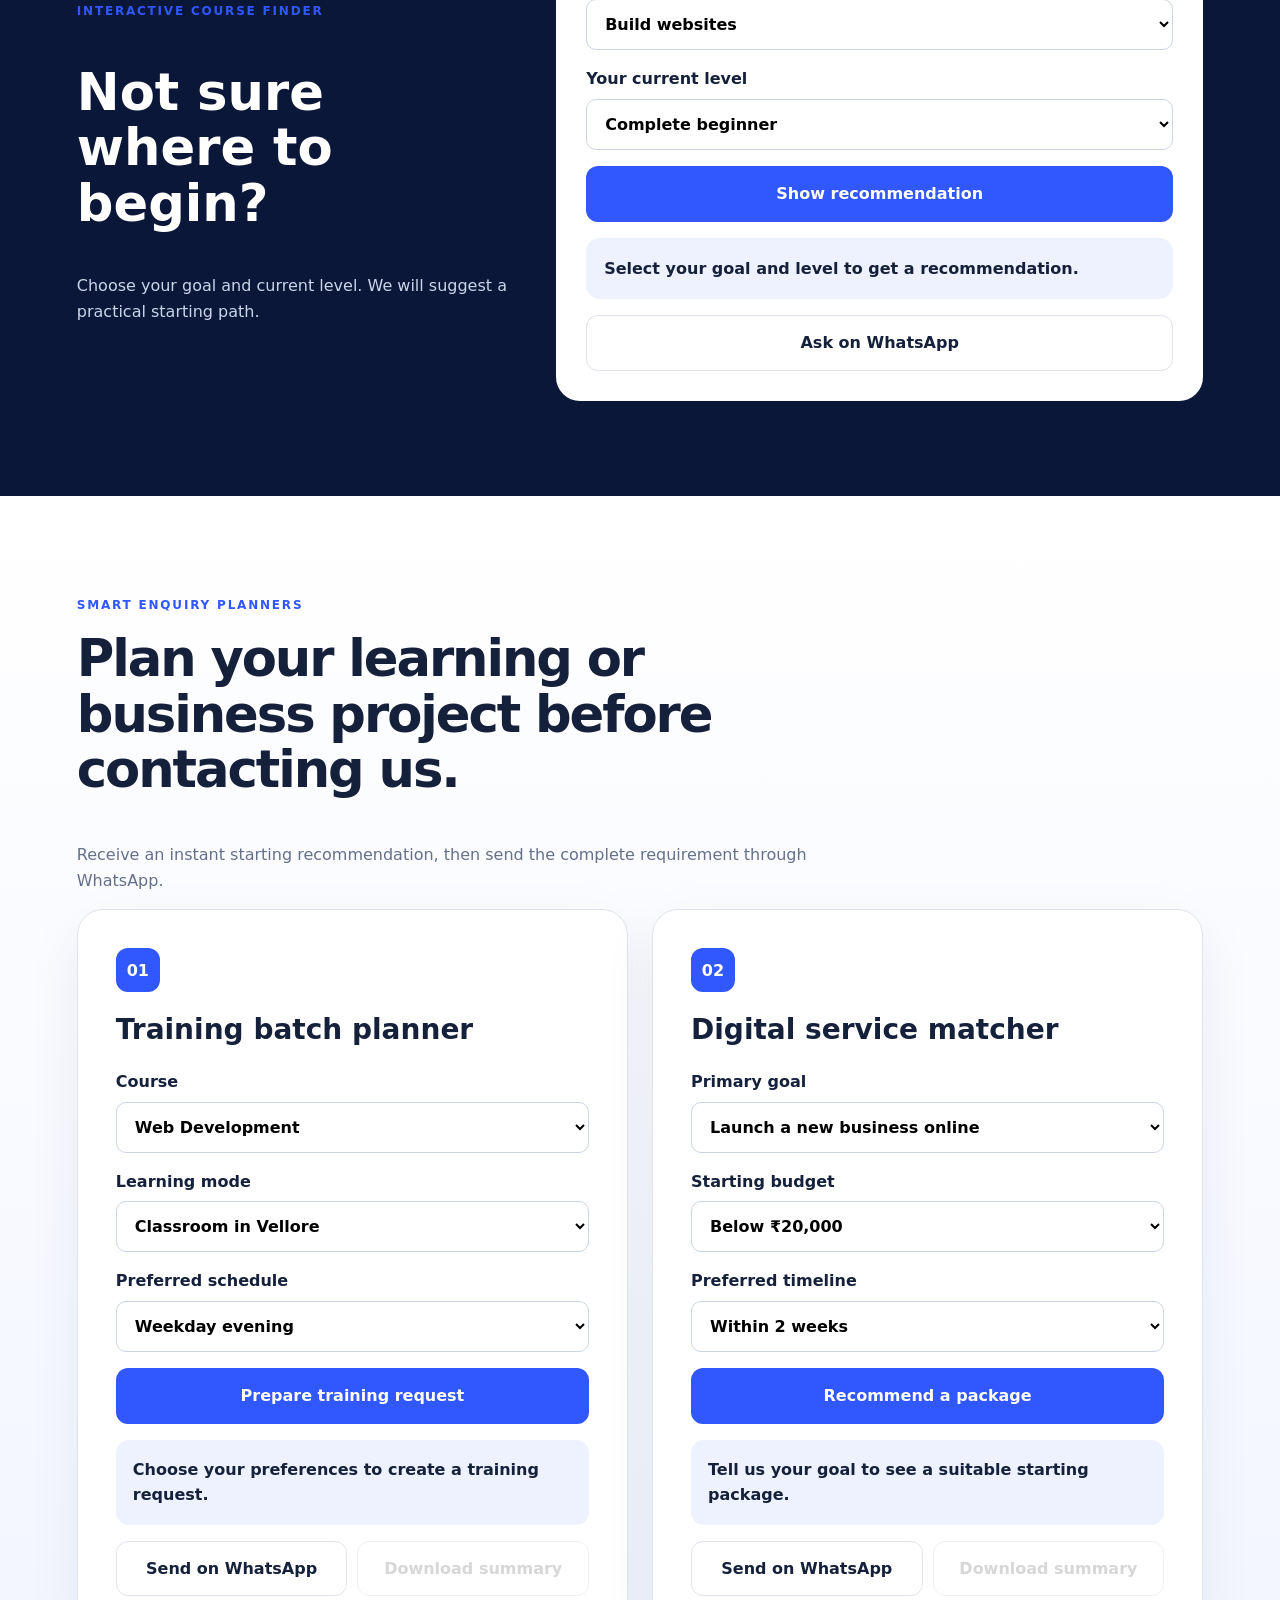
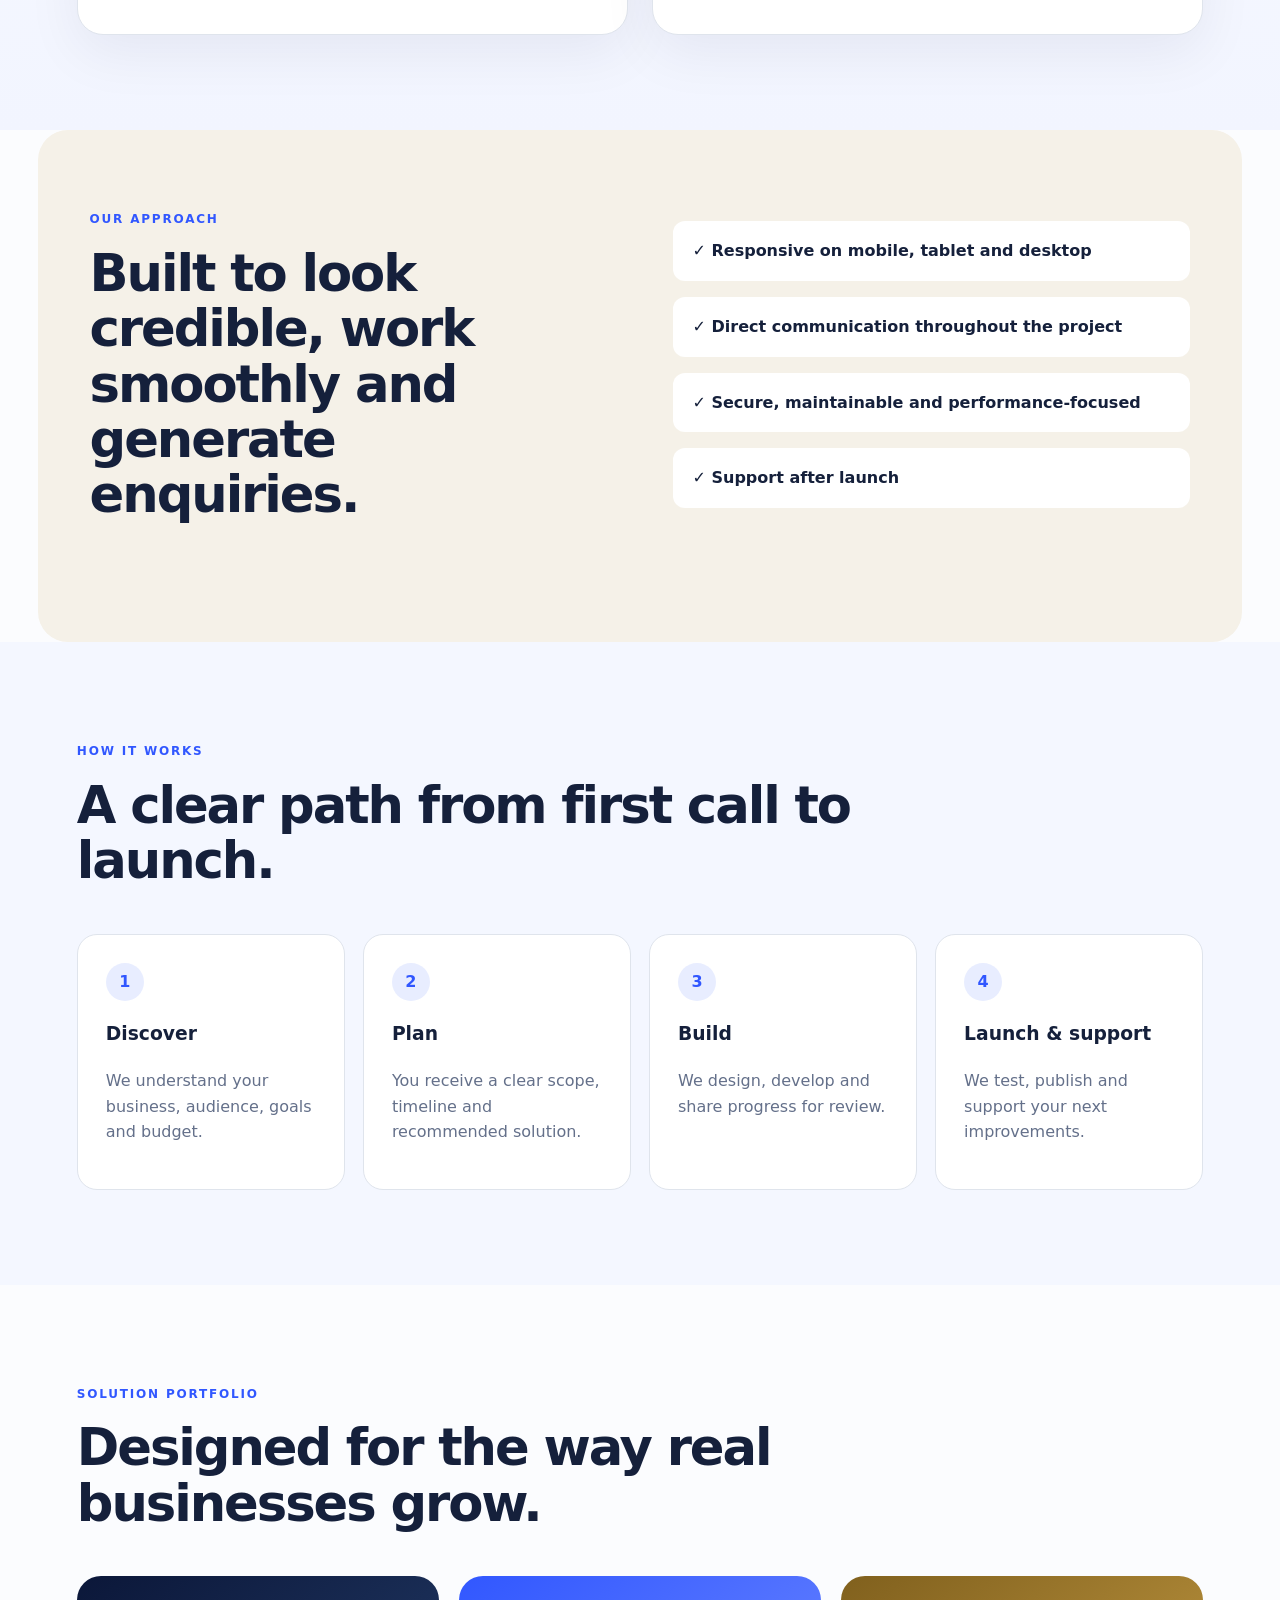
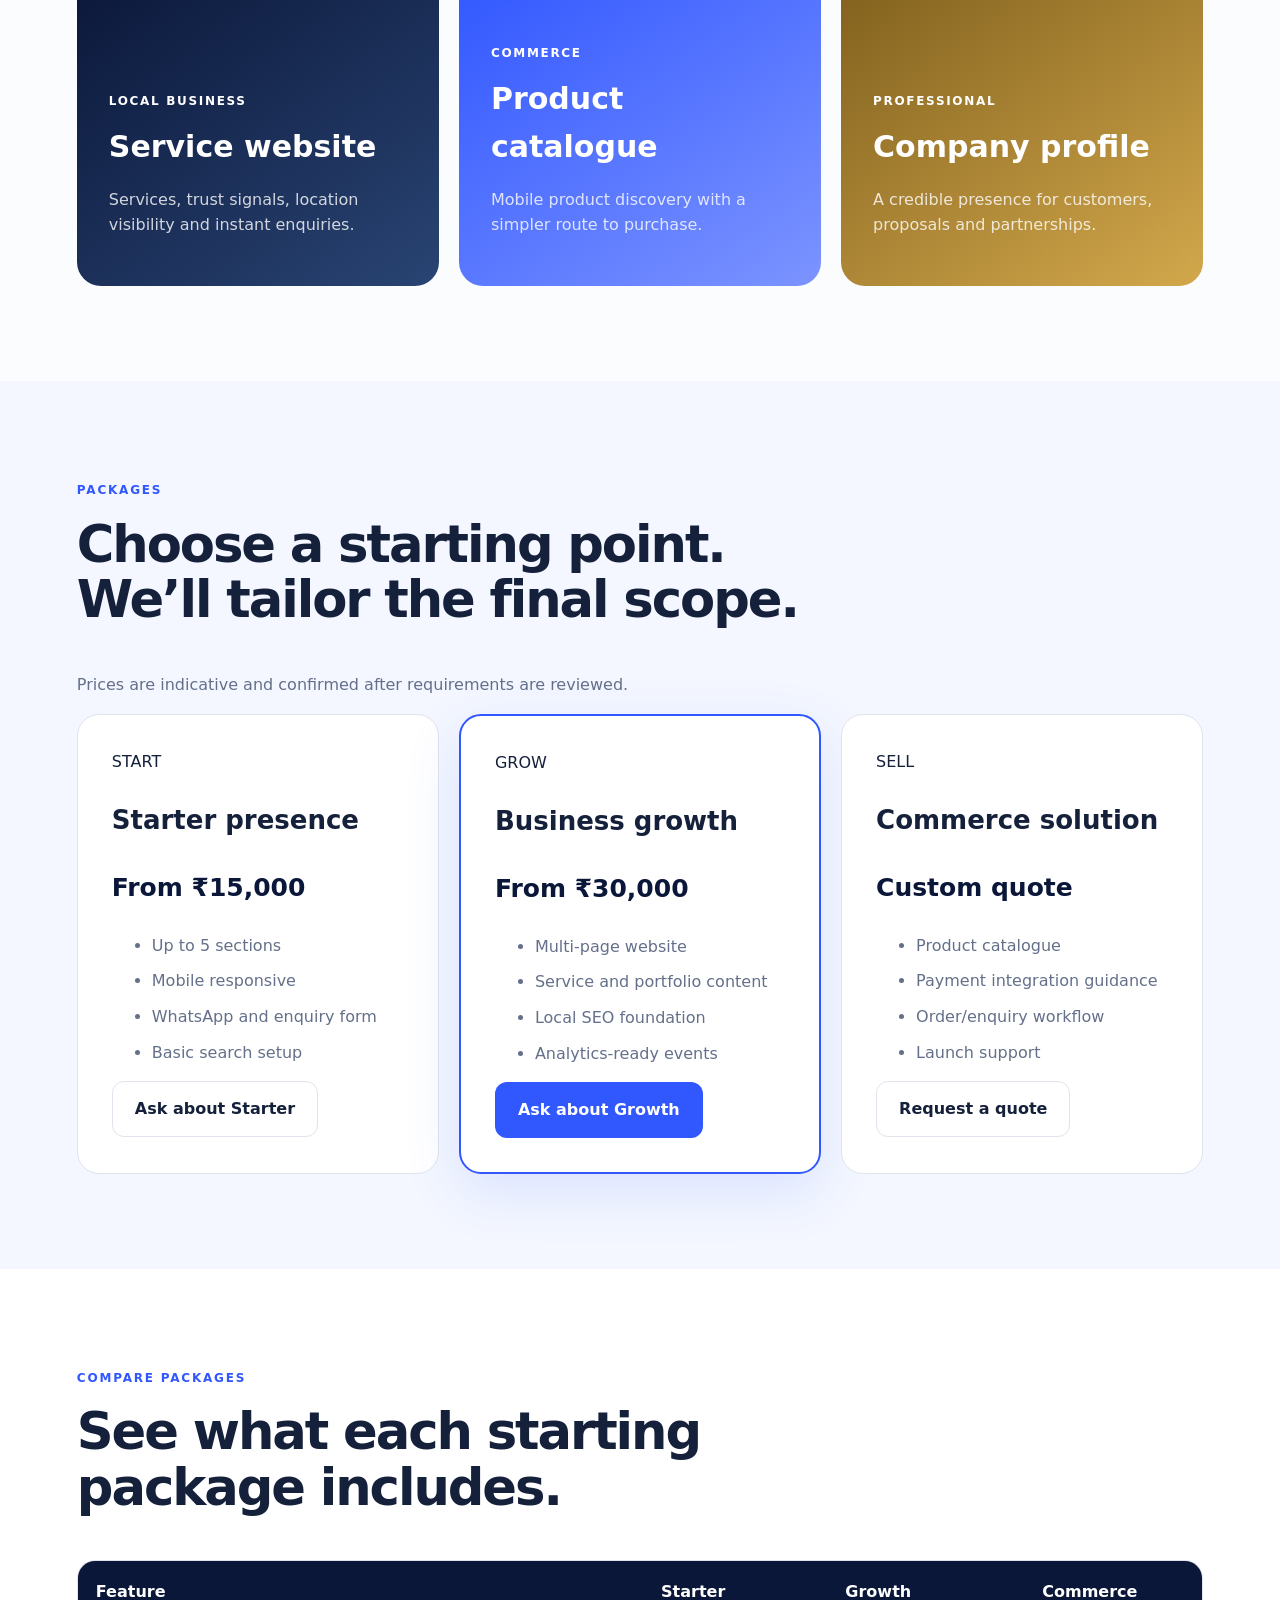
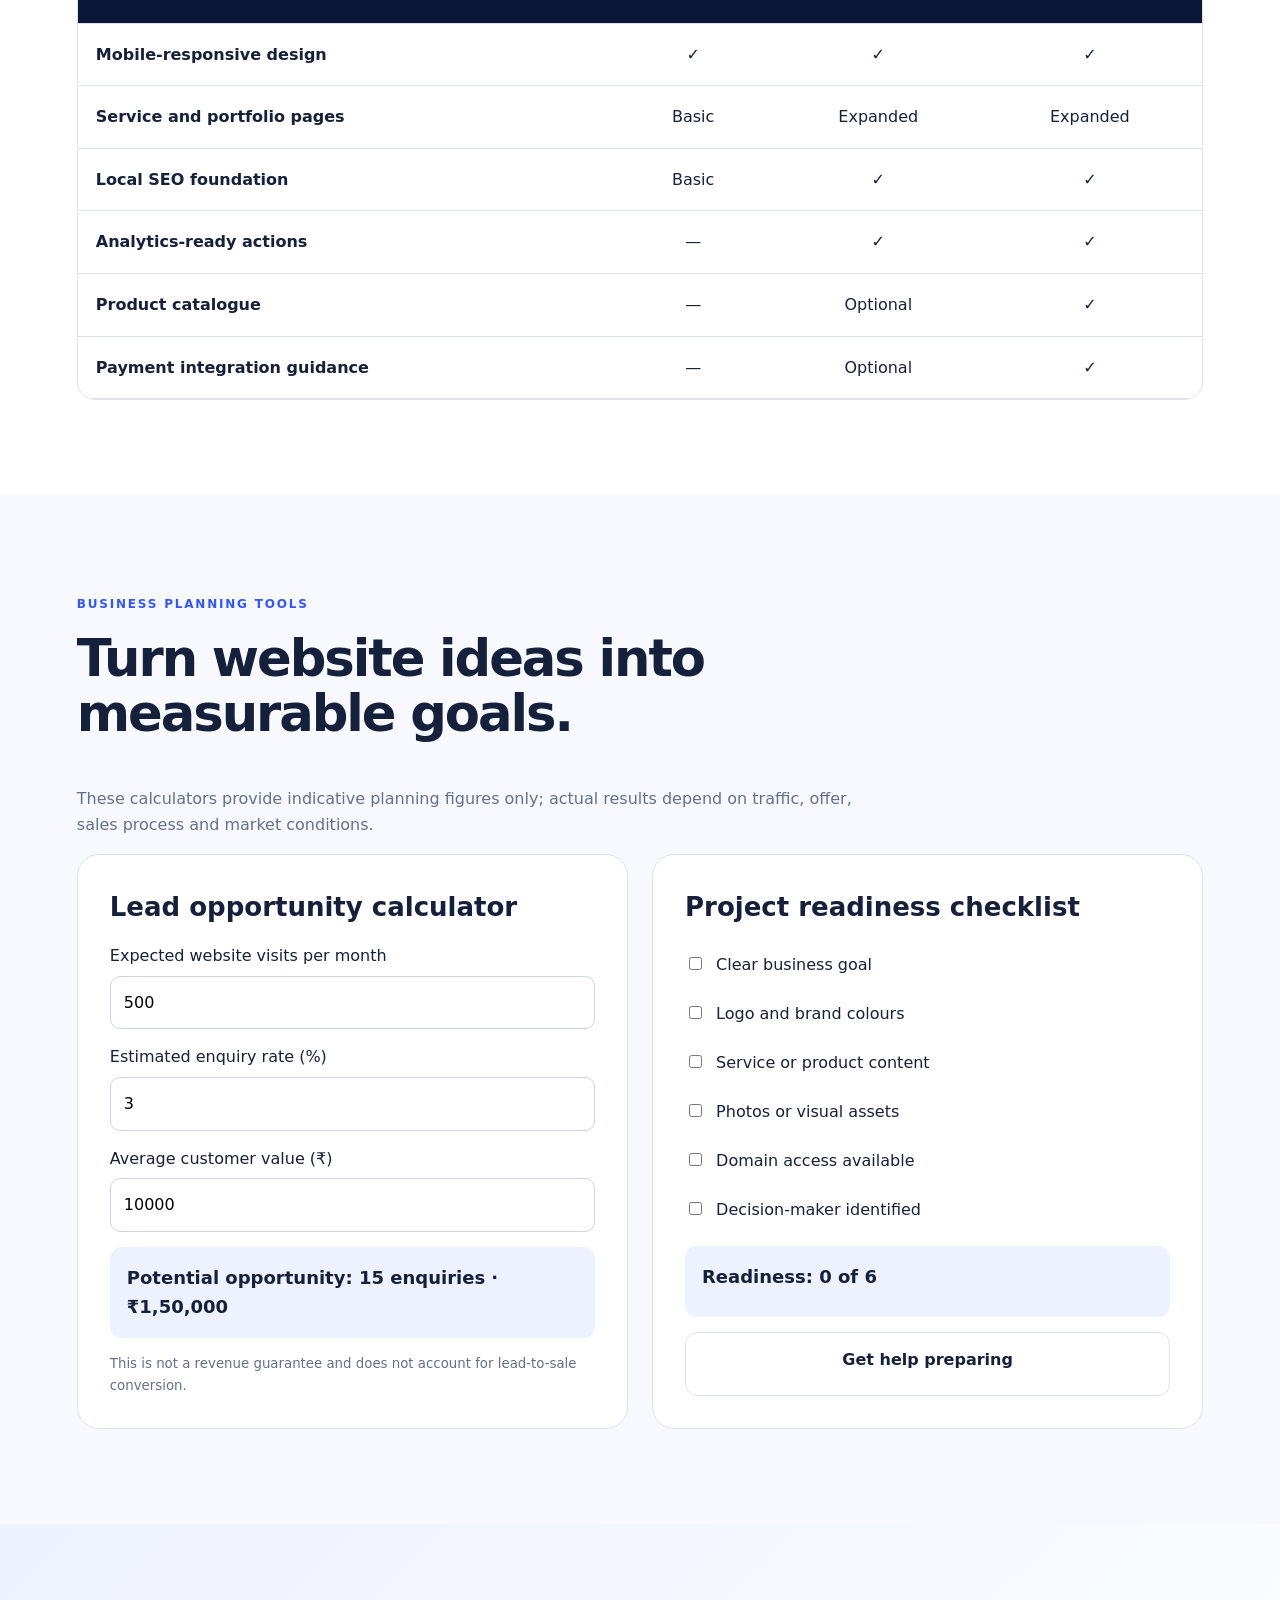
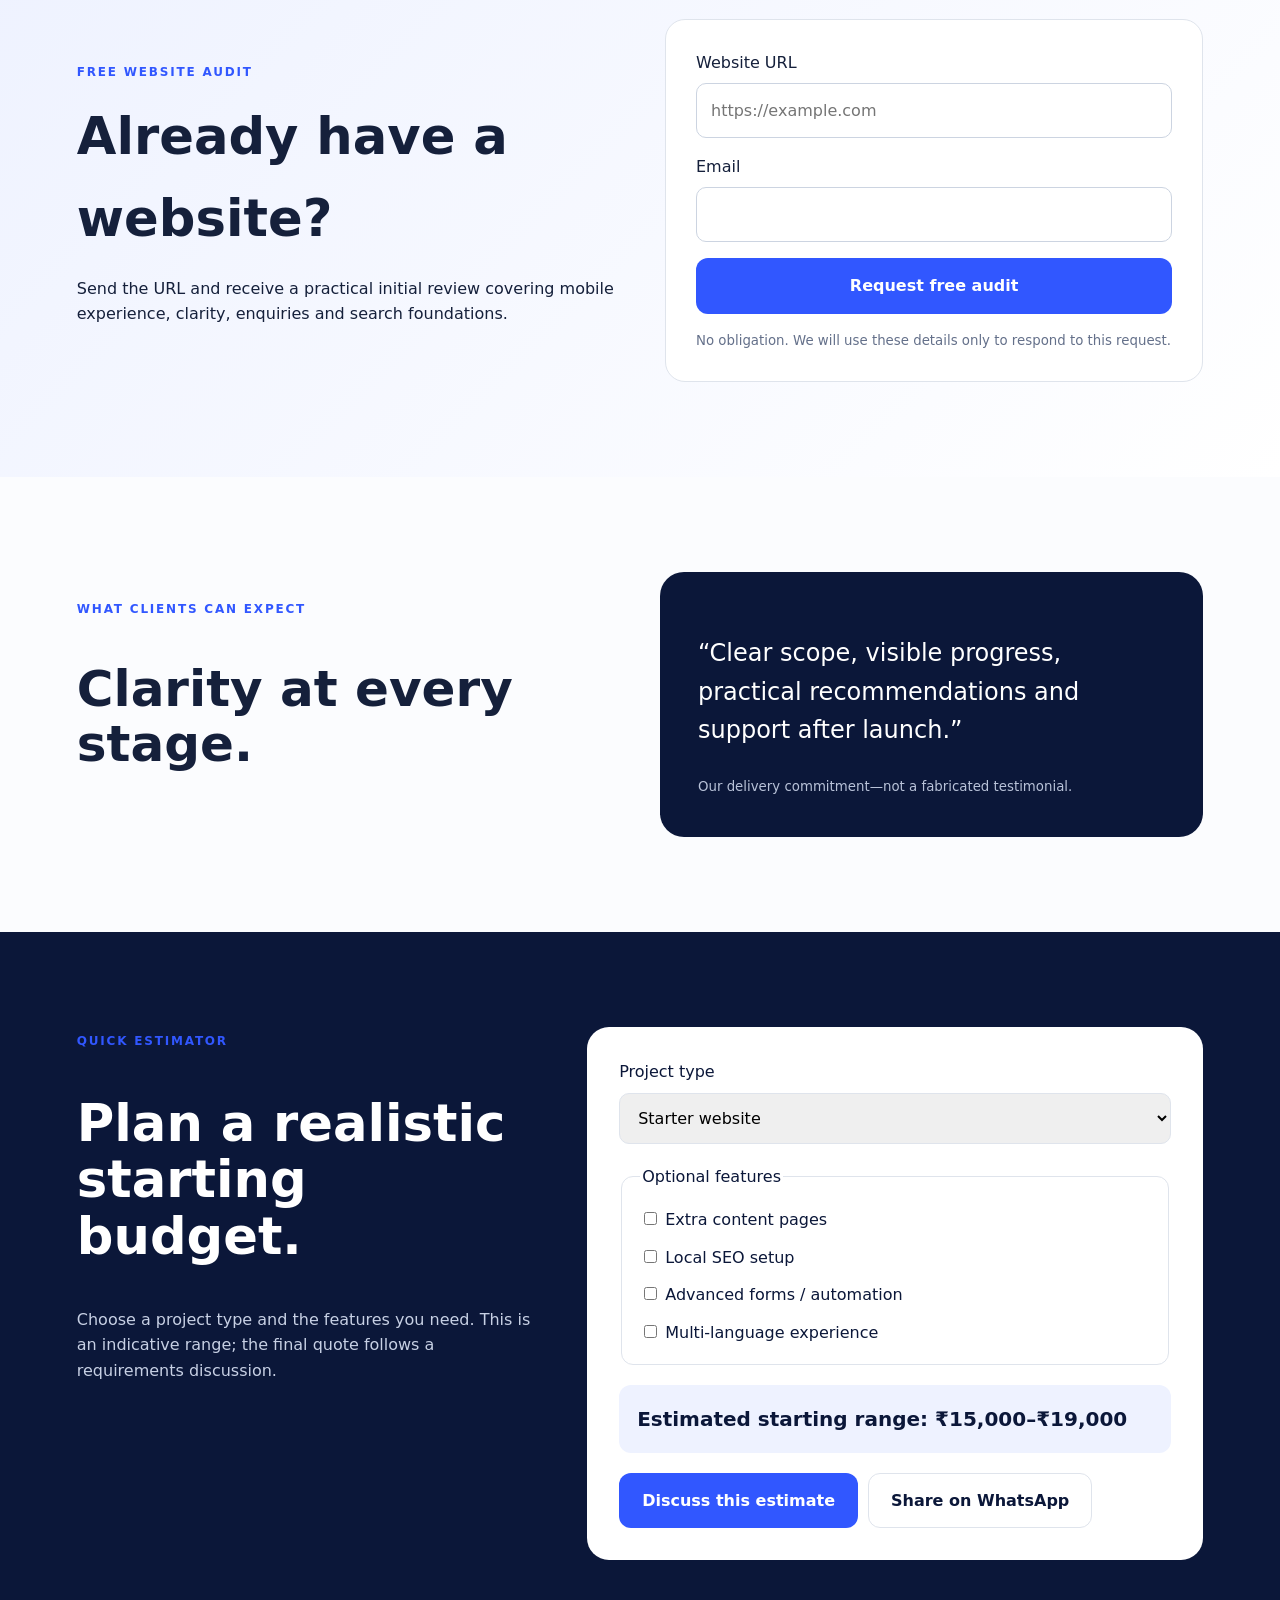
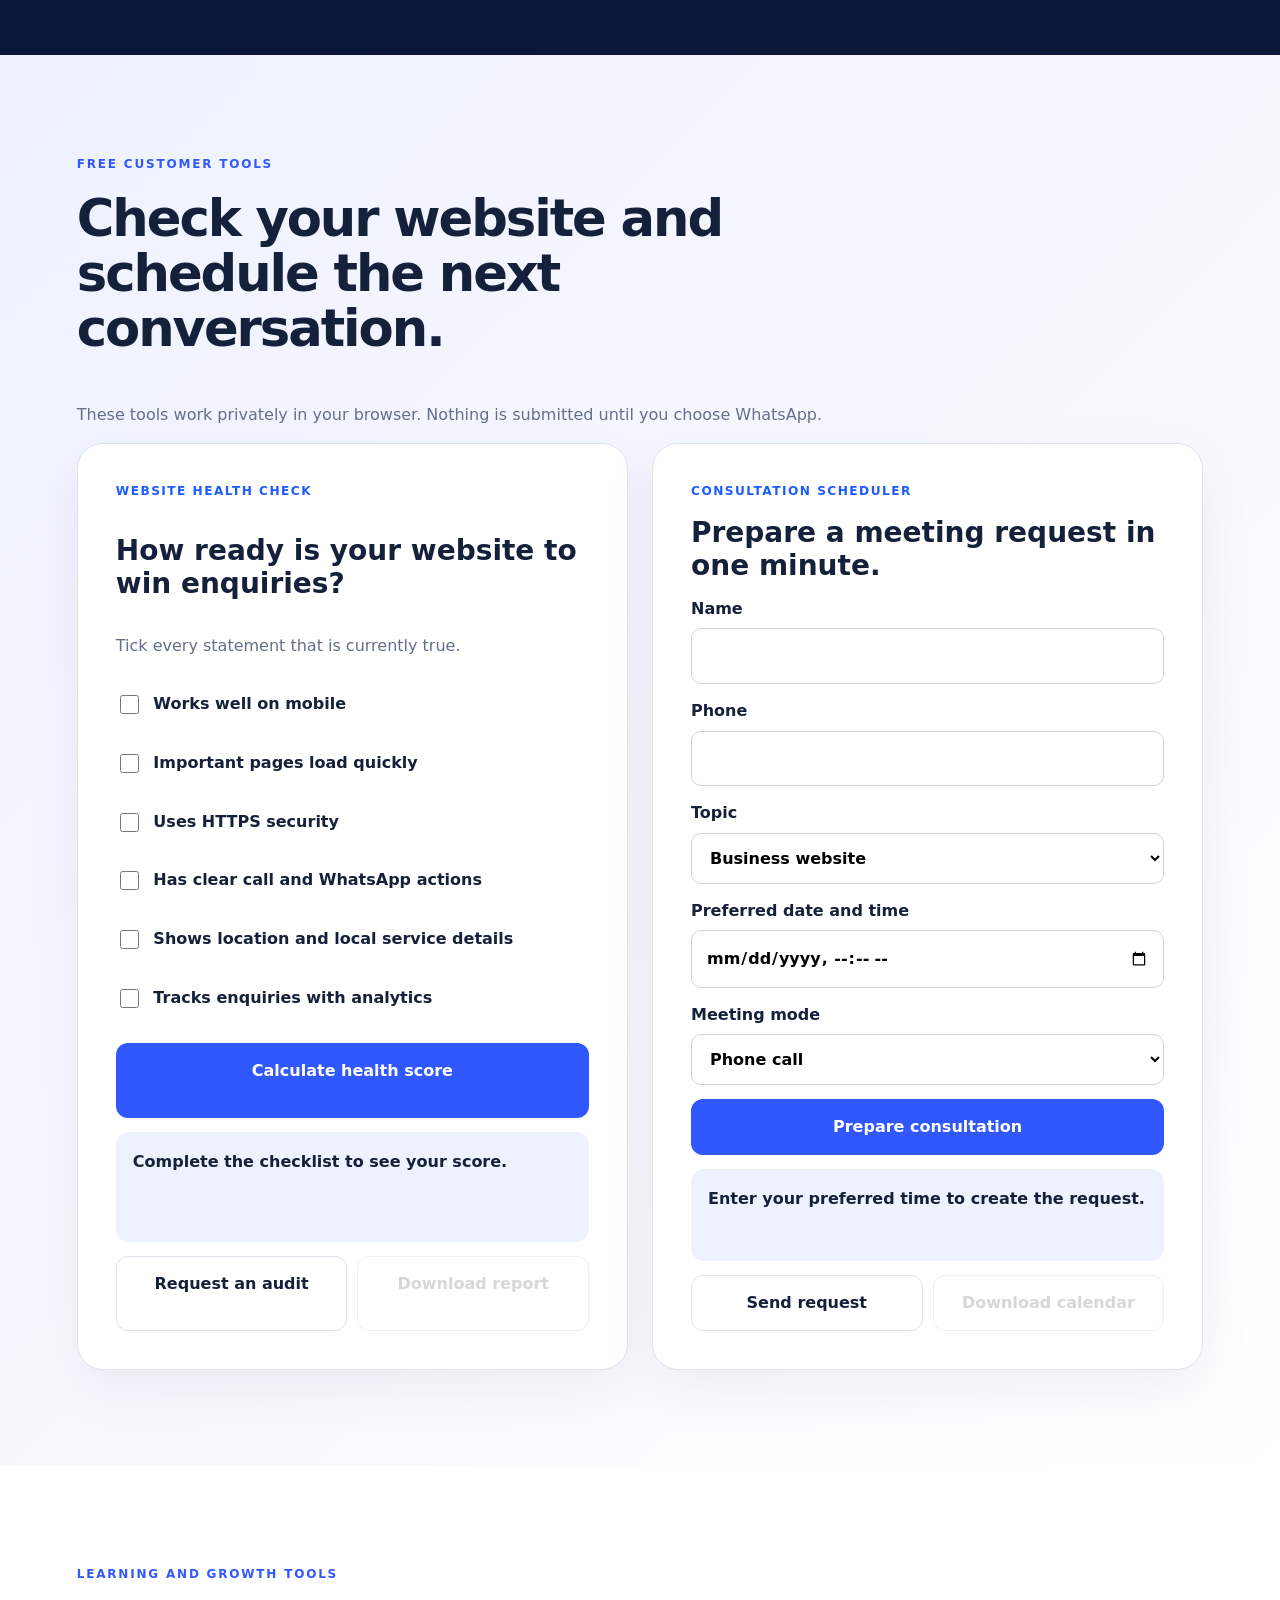
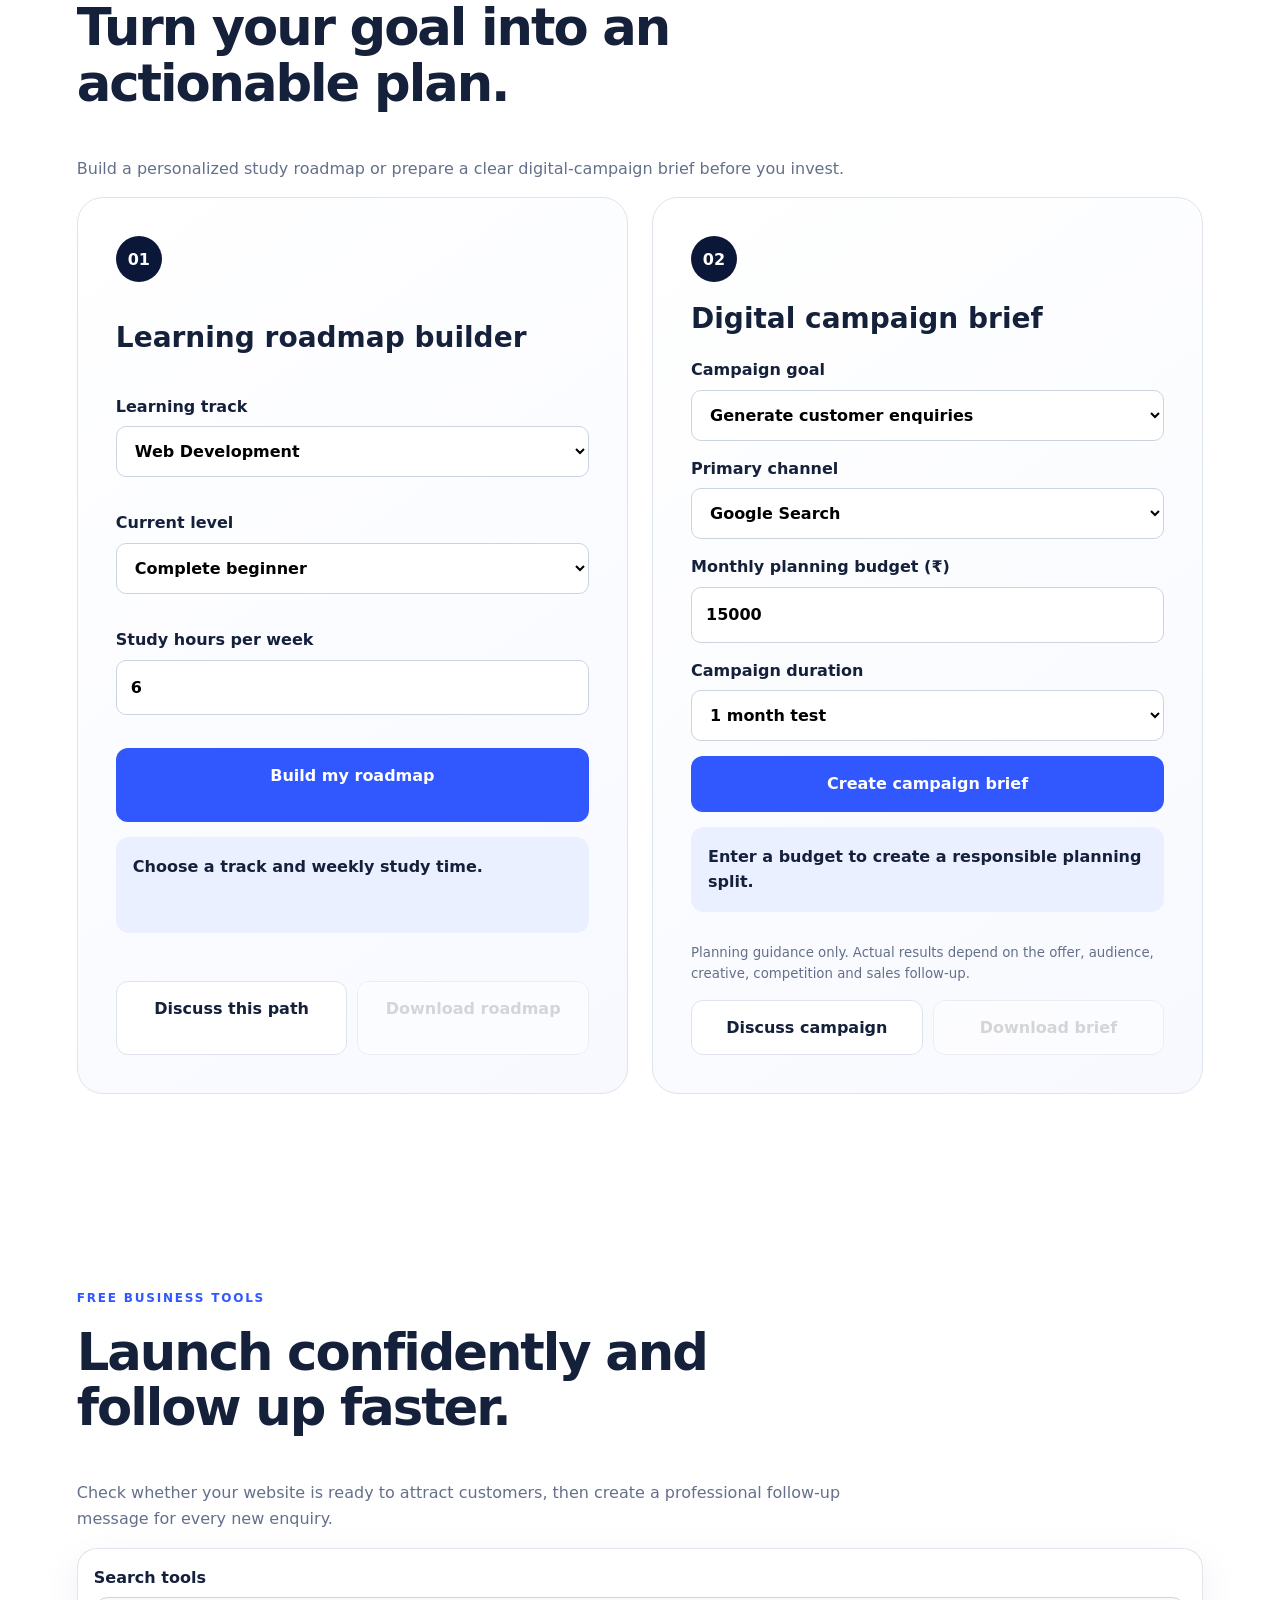
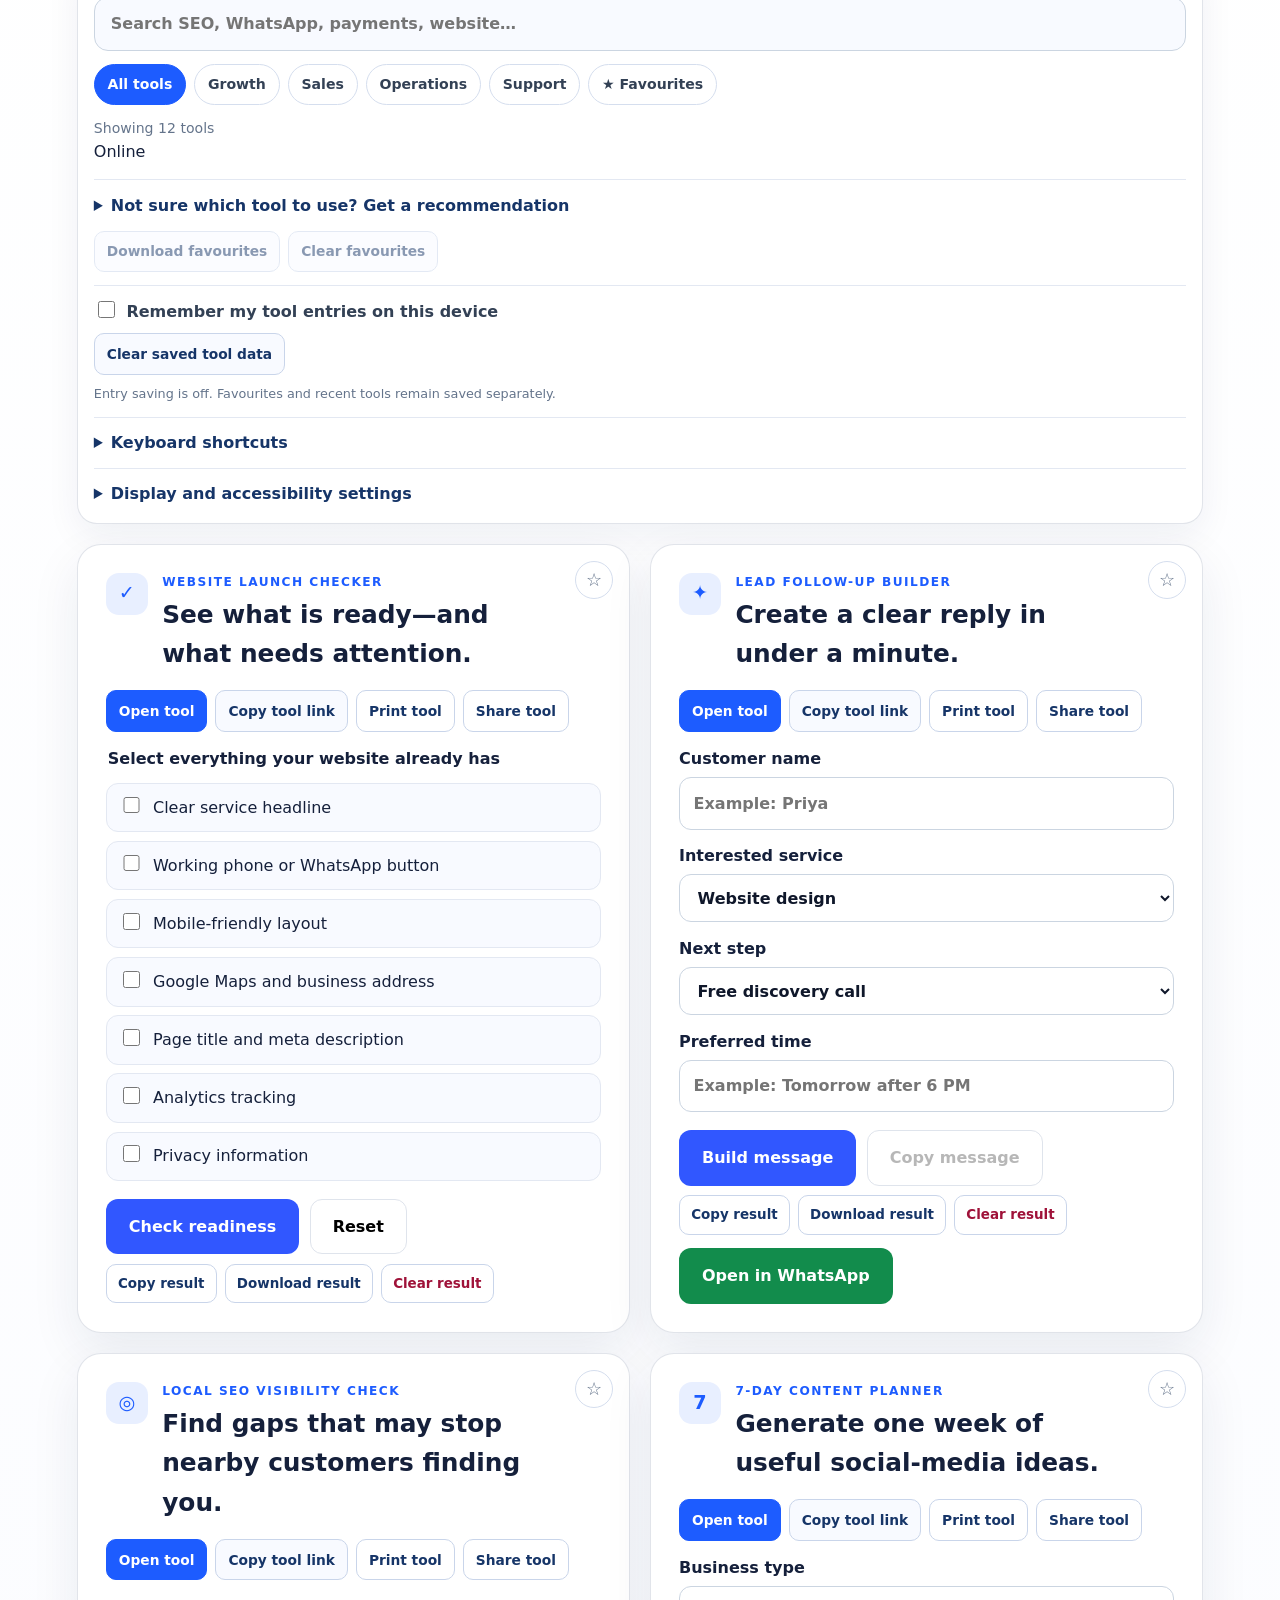
==== commit 0b507afe: "Add install and offline status controls" ====
--- a/index.html
+++ b/index.html
@@ -35,7 +35,7 @@
 </div></section><section id="growth-tools" class="section growth-tools"><div class="heading"><span class="eyebrow">Learning and growth tools</span><h2>Turn your goal into an actionable plan.</h2><p class="sub">Build a personalized study roadmap or prepare a clear digital-campaign brief before you invest.</p></div><div class="growth-tool-grid">
 <form id="roadmap-builder" class="growth-tool-card"><span class="growth-number">01</span><h3>Learning roadmap builder</h3><label>Learning track<select id="roadmap-track"><option value="web">Web Development</option><option value="java">Java & Spring Boot</option><option value="mobile">Mobile App Development</option><option value="marketing">Digital Marketing</option><option value="ai">Practical AI & Automation</option></select></label><label>Current level<select id="roadmap-level"><option value="beginner">Complete beginner</option><option value="basic">Know the basics</option><option value="working">Working professional</option></select></label><label>Study hours per week<input id="roadmap-hours" type="number" min="2" max="30" value="6" required></label><button class="btn primary" type="submit">Build my roadmap</button><output id="roadmap-output">Choose a track and weekly study time.</output><div id="roadmap-modules" class="generated-list" aria-live="polite"></div><div class="growth-actions"><a id="roadmap-whatsapp" class="btn secondary" href="https://wa.me/918668098213?text=Hello%20STARWALT%20COMPANY%2C%20I%20need%20training%20guidance" target="_blank" rel="noopener">Discuss this path</a><button id="roadmap-download" class="btn secondary" type="button" disabled>Download roadmap</button></div></form>
 <form id="campaign-builder" class="growth-tool-card"><span class="growth-number">02</span><h3>Digital campaign brief</h3><label>Campaign goal<select id="campaign-goal"><option>Generate customer enquiries</option><option>Build local brand awareness</option><option>Promote a new product or offer</option><option>Increase website visits</option><option>Promote a course or event</option></select></label><label>Primary channel<select id="campaign-channel"><option>Google Search</option><option>Instagram & Facebook</option><option>Google Business Profile</option><option>WhatsApp outreach</option><option>Multi-channel campaign</option></select></label><label>Monthly planning budget (₹)<input id="campaign-budget" type="number" min="3000" step="500" value="15000" required></label><label>Campaign duration<select id="campaign-duration"><option>1 month test</option><option>3 month campaign</option><option>6 month growth plan</option></select></label><button class="btn primary" type="submit">Create campaign brief</button><output id="campaign-output">Enter a budget to create a responsible planning split.</output><div id="campaign-split" class="budget-split" aria-live="polite"></div><small>Planning guidance only. Actual results depend on the offer, audience, creative, competition and sales follow-up.</small><div class="growth-actions"><a id="campaign-whatsapp" class="btn secondary" href="https://wa.me/918668098213?text=Hello%20STARWALT%20COMPANY%2C%20I%20need%20digital%20marketing%20help" target="_blank" rel="noopener">Discuss campaign</a><button id="campaign-download" class="btn secondary" type="button" disabled>Download brief</button></div></form>
-</div></section><section id="business-tools" class="section business-tools"><div class="heading"><span class="eyebrow">Free business tools</span><h2>Launch confidently and follow up faster.</h2><p class="sub">Check whether your website is ready to attract customers, then create a professional follow-up message for every new enquiry.</p></div><div class="tool-directory" aria-label="Find a business tool"><label class="tool-search-label">Search tools<input id="business-tool-search" type="search" placeholder="Search SEO, WhatsApp, payments, website…" autocomplete="off"></label><div class="tool-filter-row" role="group" aria-label="Filter tools by category"><button class="tool-filter is-active" type="button" data-tool-filter="all">All tools</button><button class="tool-filter" type="button" data-tool-filter="growth">Growth</button><button class="tool-filter" type="button" data-tool-filter="sales">Sales</button><button class="tool-filter" type="button" data-tool-filter="operations">Operations</button><button class="tool-filter" type="button" data-tool-filter="support">Support</button><button class="tool-filter" type="button" data-tool-filter="favourites">★ Favourites</button></div><p id="tool-directory-status" class="tool-directory-status" aria-live="polite">Showing all 12 tools</p><div id="recent-tools" class="recent-tools" hidden><b>Recently opened</b><div id="recent-tools-list" class="recent-tools-list"></div></div><details class="tool-recommender"><summary>Not sure which tool to use? Get a recommendation</summary><form id="tool-recommender-form"><div class="tool-recommender-fields"><label>Main goal<select id="recommend-goal"><option value="customers">Get more customers</option><option value="website">Build or improve a website</option><option value="sales">Manage enquiries and payments</option><option value="operations">Organise a client project</option><option value="support">Solve a website problem</option></select></label><label>Current stage<select id="recommend-stage"><option value="starting">Just starting</option><option value="planning">Planning the next step</option><option value="active">Already working with customers</option><option value="improving">Improving an existing process</option></select></label></div><button class="btn primary" type="submit">Recommend tools</button><div id="tool-recommender-result" class="tool-recommender-result" aria-live="polite" hidden></div></form></details><div class="favourite-actions"><button id="download-favourites" type="button" class="tool-copy-link" disabled>Download favourites</button><button id="clear-favourites" type="button" class="tool-copy-link" disabled>Clear favourites</button></div><div class="tool-privacy-controls"><label class="remember-tools"><input id="remember-tool-entries" type="checkbox"> Remember my tool entries on this device</label><button id="clear-tool-data" type="button" class="tool-copy-link">Clear saved tool data</button><p id="tool-storage-status" aria-live="polite">Entry saving is off. Favourites and recent tools remain saved separately.</p></div><details class="keyboard-help"><summary>Keyboard shortcuts</summary><ul><li><kbd>/</kbd> or <kbd>Ctrl</kbd> + <kbd>K</kbd> — focus tool search</li><li><kbd>Esc</kbd> — close the open tool</li></ul></details><details class="tool-accessibility"><summary>Display and accessibility settings</summary><div class="accessibility-controls"><label><input id="tool-large-text" type="checkbox"> Use larger text</label><label><input id="tool-high-contrast" type="checkbox"> Use higher contrast</label><label><input id="tool-reduce-motion" type="checkbox"> Reduce animations and smooth scrolling</label><button id="reset-tool-display" type="button" class="tool-copy-link">Reset display settings</button><p id="tool-display-status" aria-live="polite">Default display settings are active.</p></div></details></div><div class="business-tools-grid">
+</div></section><section id="business-tools" class="section business-tools"><div class="heading"><span class="eyebrow">Free business tools</span><h2>Launch confidently and follow up faster.</h2><p class="sub">Check whether your website is ready to attract customers, then create a professional follow-up message for every new enquiry.</p></div><div class="tool-directory" aria-label="Find a business tool"><label class="tool-search-label">Search tools<input id="business-tool-search" type="search" placeholder="Search SEO, WhatsApp, payments, website…" autocomplete="off"></label><div class="tool-filter-row" role="group" aria-label="Filter tools by category"><button class="tool-filter is-active" type="button" data-tool-filter="all">All tools</button><button class="tool-filter" type="button" data-tool-filter="growth">Growth</button><button class="tool-filter" type="button" data-tool-filter="sales">Sales</button><button class="tool-filter" type="button" data-tool-filter="operations">Operations</button><button class="tool-filter" type="button" data-tool-filter="support">Support</button><button class="tool-filter" type="button" data-tool-filter="favourites">★ Favourites</button></div><p id="tool-directory-status" class="tool-directory-status" aria-live="polite">Showing all 12 tools</p><div class="pwa-tools-status"><span id="connection-status" role="status">Online</span><button id="install-starwalt-tools" type="button" class="tool-copy-link" hidden>Install Starwalt tools</button><button id="update-starwalt-tools" type="button" class="tool-copy-link" hidden>Update offline tools</button></div><div id="recent-tools" class="recent-tools" hidden><b>Recently opened</b><div id="recent-tools-list" class="recent-tools-list"></div></div><details class="tool-recommender"><summary>Not sure which tool to use? Get a recommendation</summary><form id="tool-recommender-form"><div class="tool-recommender-fields"><label>Main goal<select id="recommend-goal"><option value="customers">Get more customers</option><option value="website">Build or improve a website</option><option value="sales">Manage enquiries and payments</option><option value="operations">Organise a client project</option><option value="support">Solve a website problem</option></select></label><label>Current stage<select id="recommend-stage"><option value="starting">Just starting</option><option value="planning">Planning the next step</option><option value="active">Already working with customers</option><option value="improving">Improving an existing process</option></select></label></div><button class="btn primary" type="submit">Recommend tools</button><div id="tool-recommender-result" class="tool-recommender-result" aria-live="polite" hidden></div></form></details><div class="favourite-actions"><button id="download-favourites" type="button" class="tool-copy-link" disabled>Download favourites</button><button id="clear-favourites" type="button" class="tool-copy-link" disabled>Clear favourites</button></div><div class="tool-privacy-controls"><label class="remember-tools"><input id="remember-tool-entries" type="checkbox"> Remember my tool entries on this device</label><button id="clear-tool-data" type="button" class="tool-copy-link">Clear saved tool data</button><p id="tool-storage-status" aria-live="polite">Entry saving is off. Favourites and recent tools remain saved separately.</p></div><details class="keyboard-help"><summary>Keyboard shortcuts</summary><ul><li><kbd>/</kbd> or <kbd>Ctrl</kbd> + <kbd>K</kbd> — focus tool search</li><li><kbd>Esc</kbd> — close the open tool</li></ul></details><details class="tool-accessibility"><summary>Display and accessibility settings</summary><div class="accessibility-controls"><label><input id="tool-large-text" type="checkbox"> Use larger text</label><label><input id="tool-high-contrast" type="checkbox"> Use higher contrast</label><label><input id="tool-reduce-motion" type="checkbox"> Reduce animations and smooth scrolling</label><button id="reset-tool-display" type="button" class="tool-copy-link">Reset display settings</button><p id="tool-display-status" aria-live="polite">Default display settings are active.</p></div></details></div><div class="business-tools-grid">
 <article class="tool-panel" data-tool-key="launch-checker" data-tool-category="growth" data-tool-keywords="website launch readiness mobile seo analytics privacy"><div class="tool-panel-head"><span class="tool-icon" aria-hidden="true">✓</span><div><p class="tool-kicker">Website launch checker</p><h3>See what is ready—and what needs attention.</h3></div></div><form id="launch-checker-form"><fieldset><legend>Select everything your website already has</legend><label class="check-row"><input type="checkbox" name="launch-item" value="Clear service headline"> Clear service headline</label><label class="check-row"><input type="checkbox" name="launch-item" value="Working phone or WhatsApp button"> Working phone or WhatsApp button</label><label class="check-row"><input type="checkbox" name="launch-item" value="Mobile-friendly layout"> Mobile-friendly layout</label><label class="check-row"><input type="checkbox" name="launch-item" value="Google Maps and business address"> Google Maps and business address</label><label class="check-row"><input type="checkbox" name="launch-item" value="Page title and meta description"> Page title and meta description</label><label class="check-row"><input type="checkbox" name="launch-item" value="Analytics tracking"> Analytics tracking</label><label class="check-row"><input type="checkbox" name="launch-item" value="Privacy information"> Privacy information</label></fieldset><div class="tool-actions"><button class="btn primary" type="submit">Check readiness</button><button id="launch-reset" class="btn secondary" type="button">Reset</button></div><div id="launch-result" class="tool-result" aria-live="polite" hidden></div></form></article>
 <article class="tool-panel" data-tool-key="lead-followup" data-tool-category="sales" data-tool-keywords="lead customer follow up message whatsapp enquiry"><div class="tool-panel-head"><span class="tool-icon" aria-hidden="true">✦</span><div><p class="tool-kicker">Lead follow-up builder</p><h3>Create a clear reply in under a minute.</h3></div></div><form id="followup-builder-form"><label>Customer name<input id="followup-name" type="text" maxlength="60" placeholder="Example: Priya"></label><label>Interested service<select id="followup-service"><option>Website design</option><option>Digital marketing</option><option>SEO and local search</option><option>Tech training</option><option>AI and automation</option><option>Business consultation</option></select></label><label>Next step<select id="followup-next"><option value="a free discovery call">Free discovery call</option><option value="a requirements discussion">Requirements discussion</option><option value="a project estimate">Project estimate</option><option value="a course counselling call">Course counselling call</option></select></label><label>Preferred time<input id="followup-time" type="text" maxlength="80" placeholder="Example: Tomorrow after 6 PM"></label><div class="tool-actions"><button class="btn primary" type="submit">Build message</button><button id="followup-copy" class="btn secondary" type="button" disabled>Copy message</button></div><div id="followup-result" class="tool-result" aria-live="polite" hidden></div><a id="followup-whatsapp" class="btn whatsapp-tool" href="https://wa.me/" target="_blank" rel="noopener" hidden>Open in WhatsApp</a></form></article>
 <article class="tool-panel" data-tool-key="local-seo" data-tool-category="growth" data-tool-keywords="local seo google business profile maps reviews visibility"><div class="tool-panel-head"><span class="tool-icon" aria-hidden="true">◎</span><div><p class="tool-kicker">Local SEO visibility check</p><h3>Find gaps that may stop nearby customers finding you.</h3></div></div><form id="local-seo-form"><fieldset><legend>Select what your business has completed</legend><label class="check-row"><input type="checkbox" name="seo-item" value="Google Business Profile completed"> Google Business Profile completed</label><label class="check-row"><input type="checkbox" name="seo-item" value="Same name, phone and address everywhere"> Same name, phone and address everywhere</label><label class="check-row"><input type="checkbox" name="seo-item" value="Service and location keywords on website"> Service and location keywords on website</label><label class="check-row"><input type="checkbox" name="seo-item" value="Recent customer reviews"> Recent customer reviews</label><label class="check-row"><input type="checkbox" name="seo-item" value="Business photos added recently"> Business photos added recently</label><label class="check-row"><input type="checkbox" name="seo-item" value="Google Maps embedded on contact page"> Google Maps embedded on contact page</label></fieldset><div class="tool-actions"><button class="btn primary" type="submit">Check local visibility</button><button id="local-seo-reset" class="btn secondary" type="button">Reset</button></div><div id="local-seo-result" class="tool-result" aria-live="polite" hidden></div></form></article>
--- a/css/site.css
+++ b/css/site.css
@@ -318,3 +318,20 @@
 .generated-result-actions .clear-generated-result:hover,.generated-result-actions .clear-generated-result:focus-visible{border-color:#e11d48;color:#be123c}
 @media (max-width:520px){.generated-result-actions{display:grid;grid-template-columns:1fr 1fr}.generated-result-actions button:last-child{grid-column:1/-1}}
 @media print{body.printing-tool .generated-result-actions{display:none!important}}
+
+/* Tool accessibility preferences */
+.tool-accessibility{margin-top:.8rem;padding-top:.75rem;border-top:1px solid #e3e8f2;color:#334155}
+.tool-accessibility summary{cursor:pointer;font-weight:800;color:#163568}
+.accessibility-controls{display:grid;gap:.6rem;margin-top:.7rem}
+.accessibility-controls label{display:flex;align-items:flex-start;gap:.55rem;font-weight:750}
+.accessibility-controls input{width:1.05rem;height:1.05rem;margin-top:.12rem;accent-color:#1d5cff}
+.accessibility-controls button{justify-self:start}
+.accessibility-controls p{margin:0;color:#64748b;font-size:.8rem}
+body.tool-large-text .business-tools{font-size:112%}
+body.tool-large-text .business-tools .field-help,body.tool-large-text .business-tools .tool-directory-status{font-size:.9em}
+body.tool-high-contrast .business-tools{background:#fff;color:#050b18}
+body.tool-high-contrast .business-tools .tool-panel,body.tool-high-contrast .business-tools .tool-directory{border:2px solid #0e2552;box-shadow:none}
+body.tool-high-contrast .business-tools input,body.tool-high-contrast .business-tools select,body.tool-high-contrast .business-tools textarea{border:2px solid #334155;background:#fff;color:#050b18}
+body.tool-high-contrast .business-tools .tool-result,body.tool-high-contrast .business-tools .tool-recommender-result{border:2px solid #0e2552;background:#eef4ff;color:#050b18}
+body.tool-reduce-motion .business-tools *,body.tool-reduce-motion .business-tools *::before,body.tool-reduce-motion .business-tools *::after{scroll-behavior:auto!important;animation-duration:.001ms!important;animation-iteration-count:1!important;transition-duration:.001ms!important}
+@media (max-width:520px){.accessibility-controls button{width:100%}}
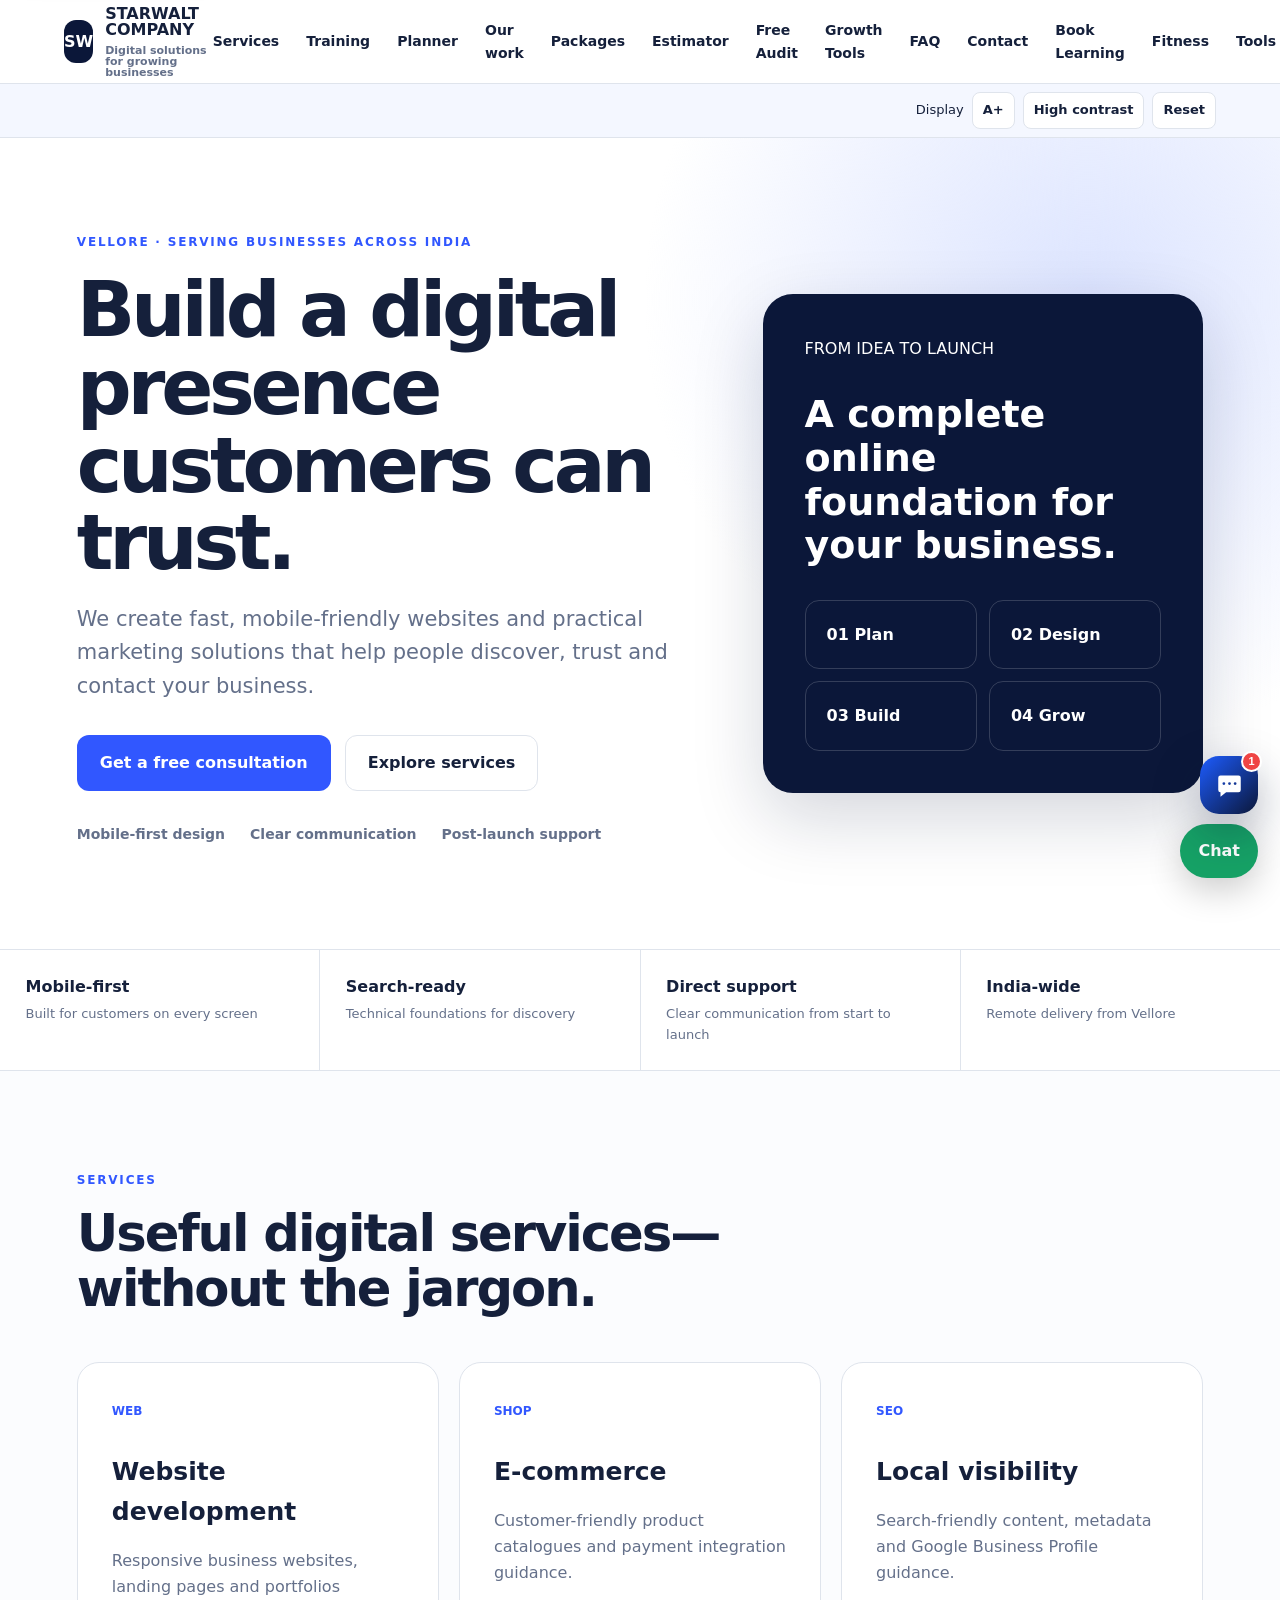
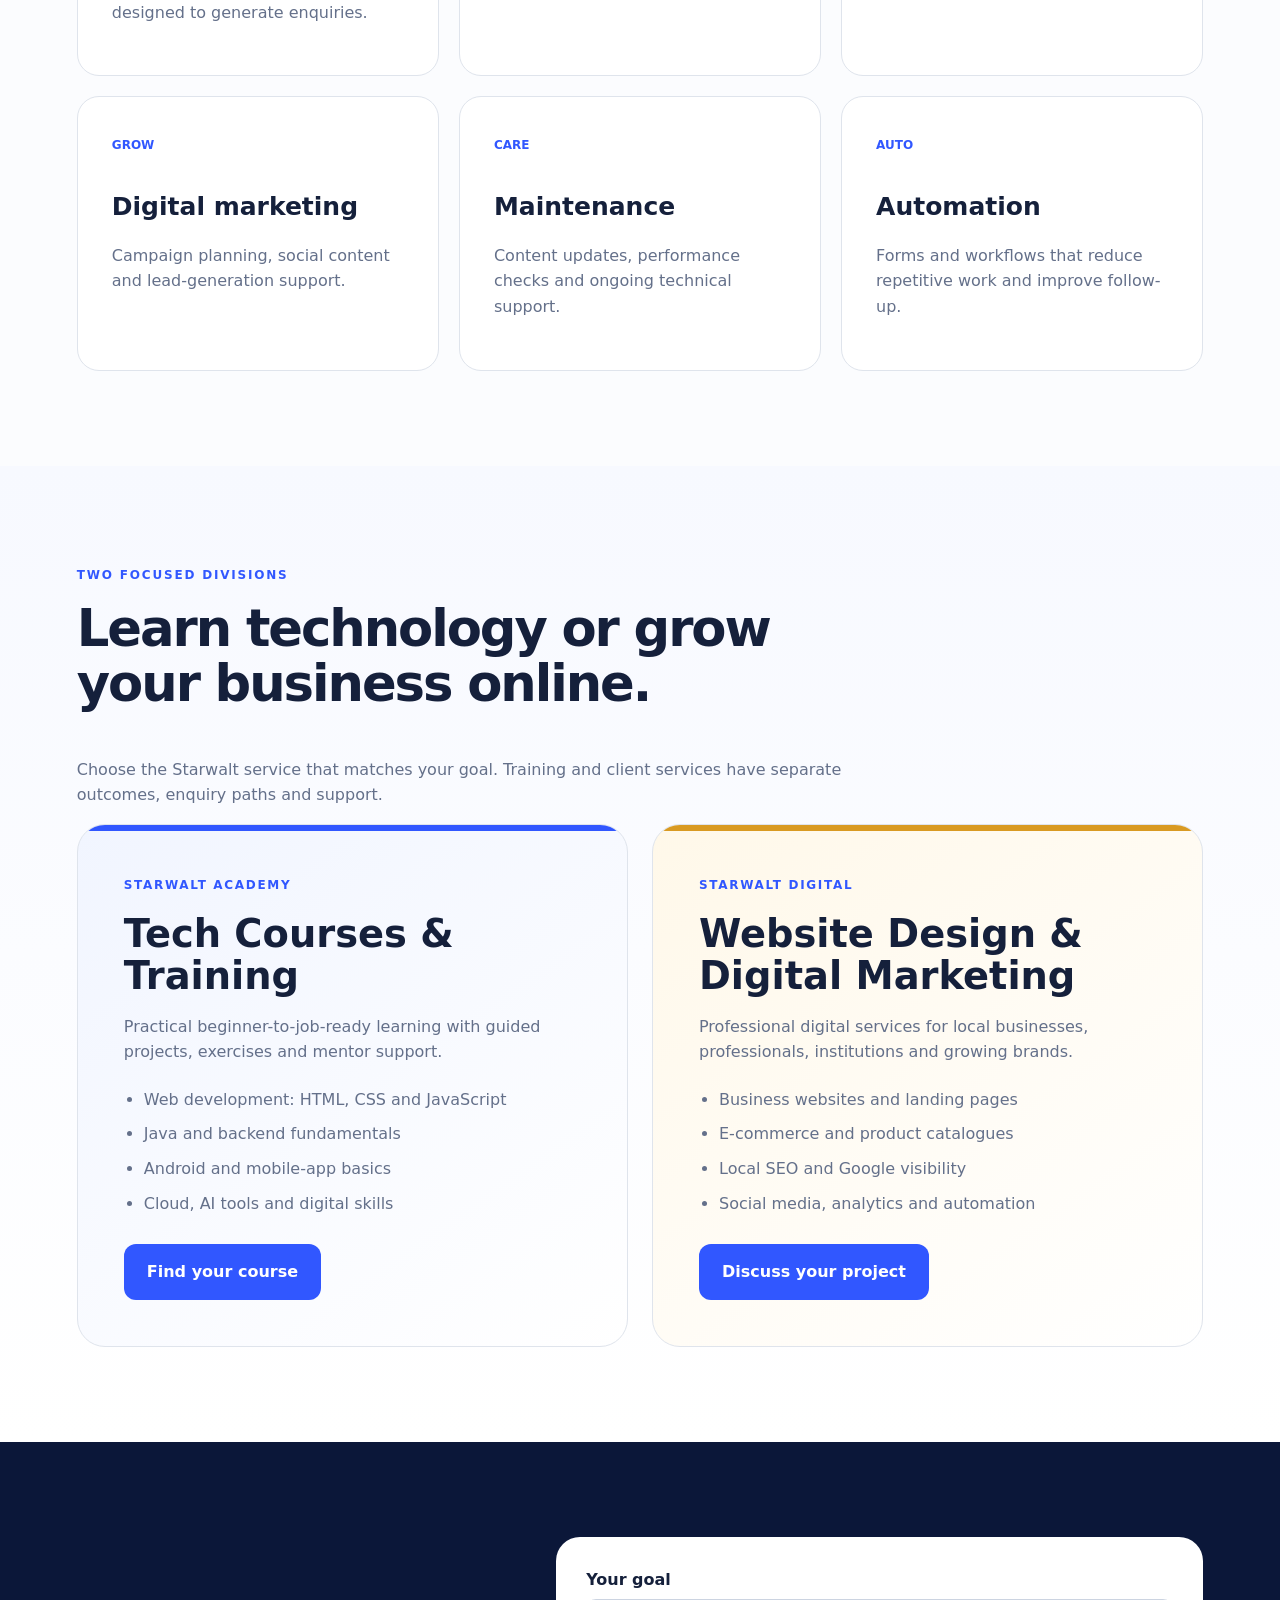
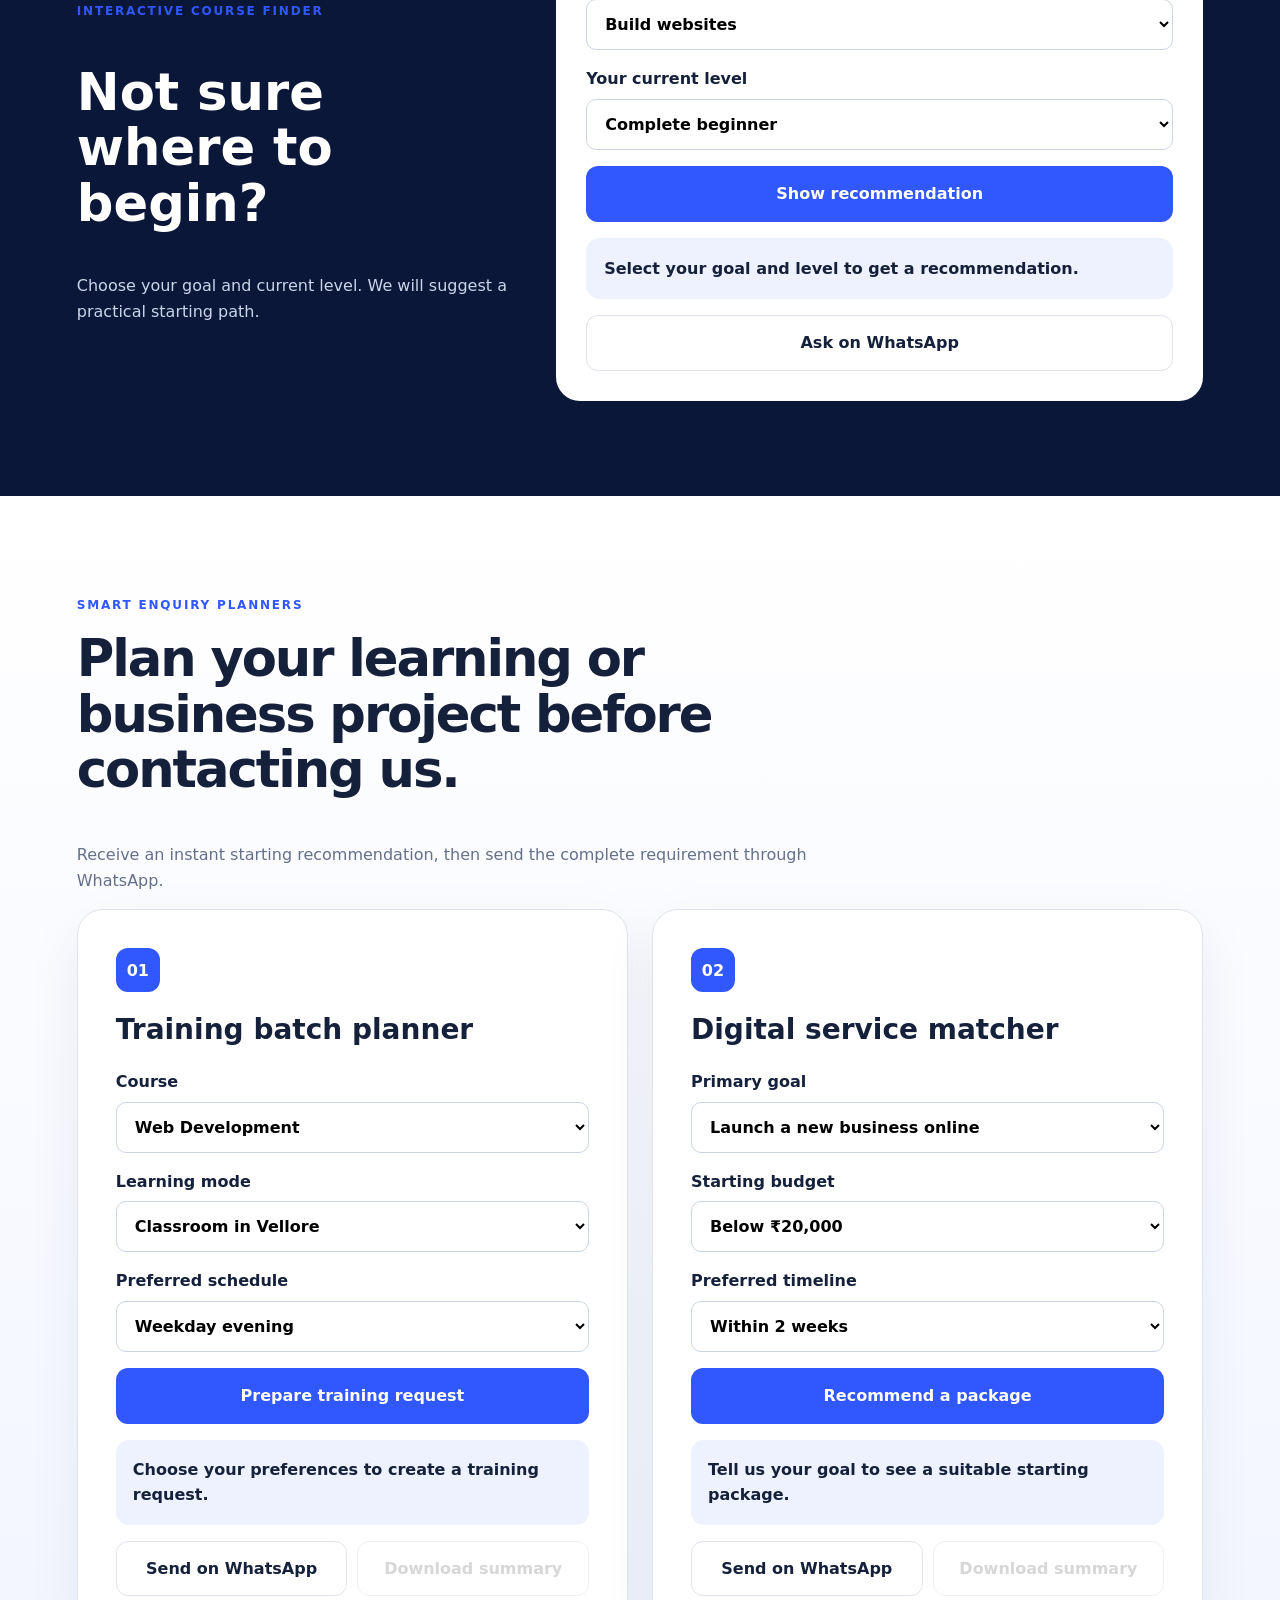
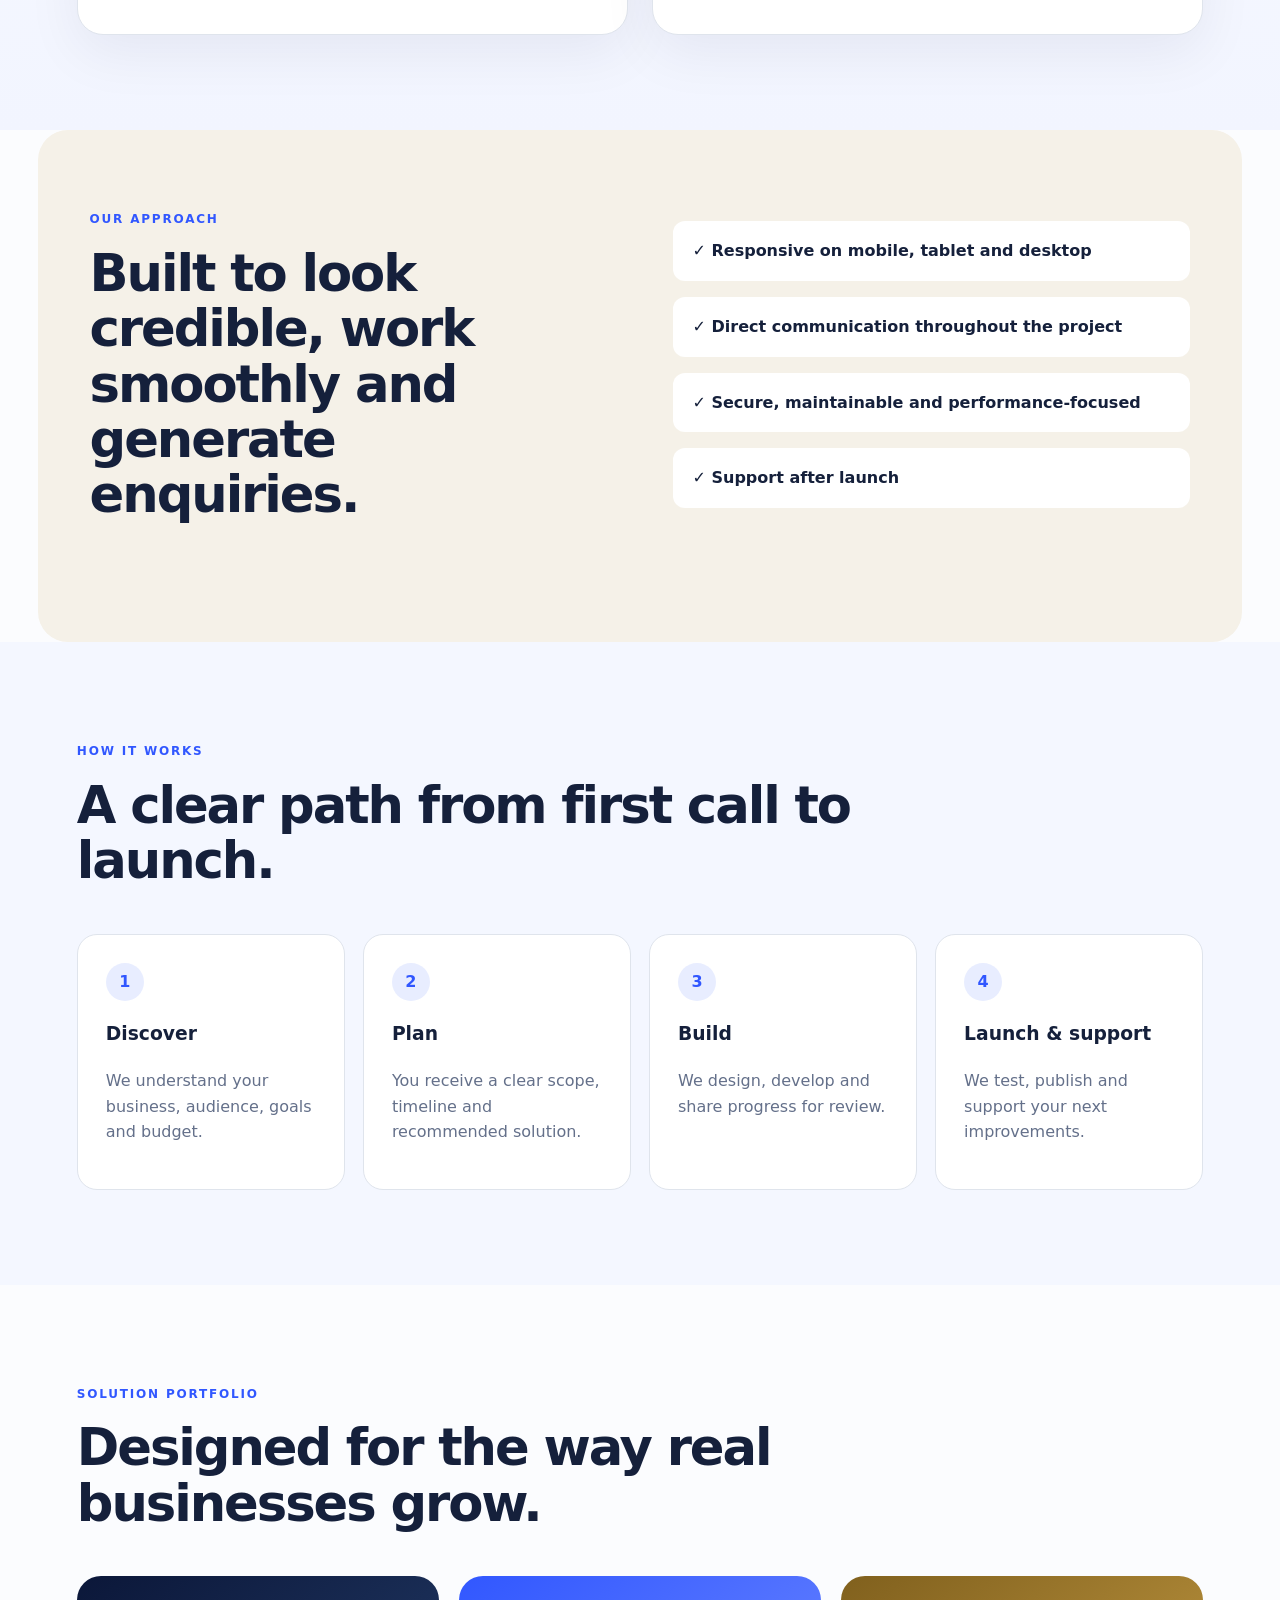
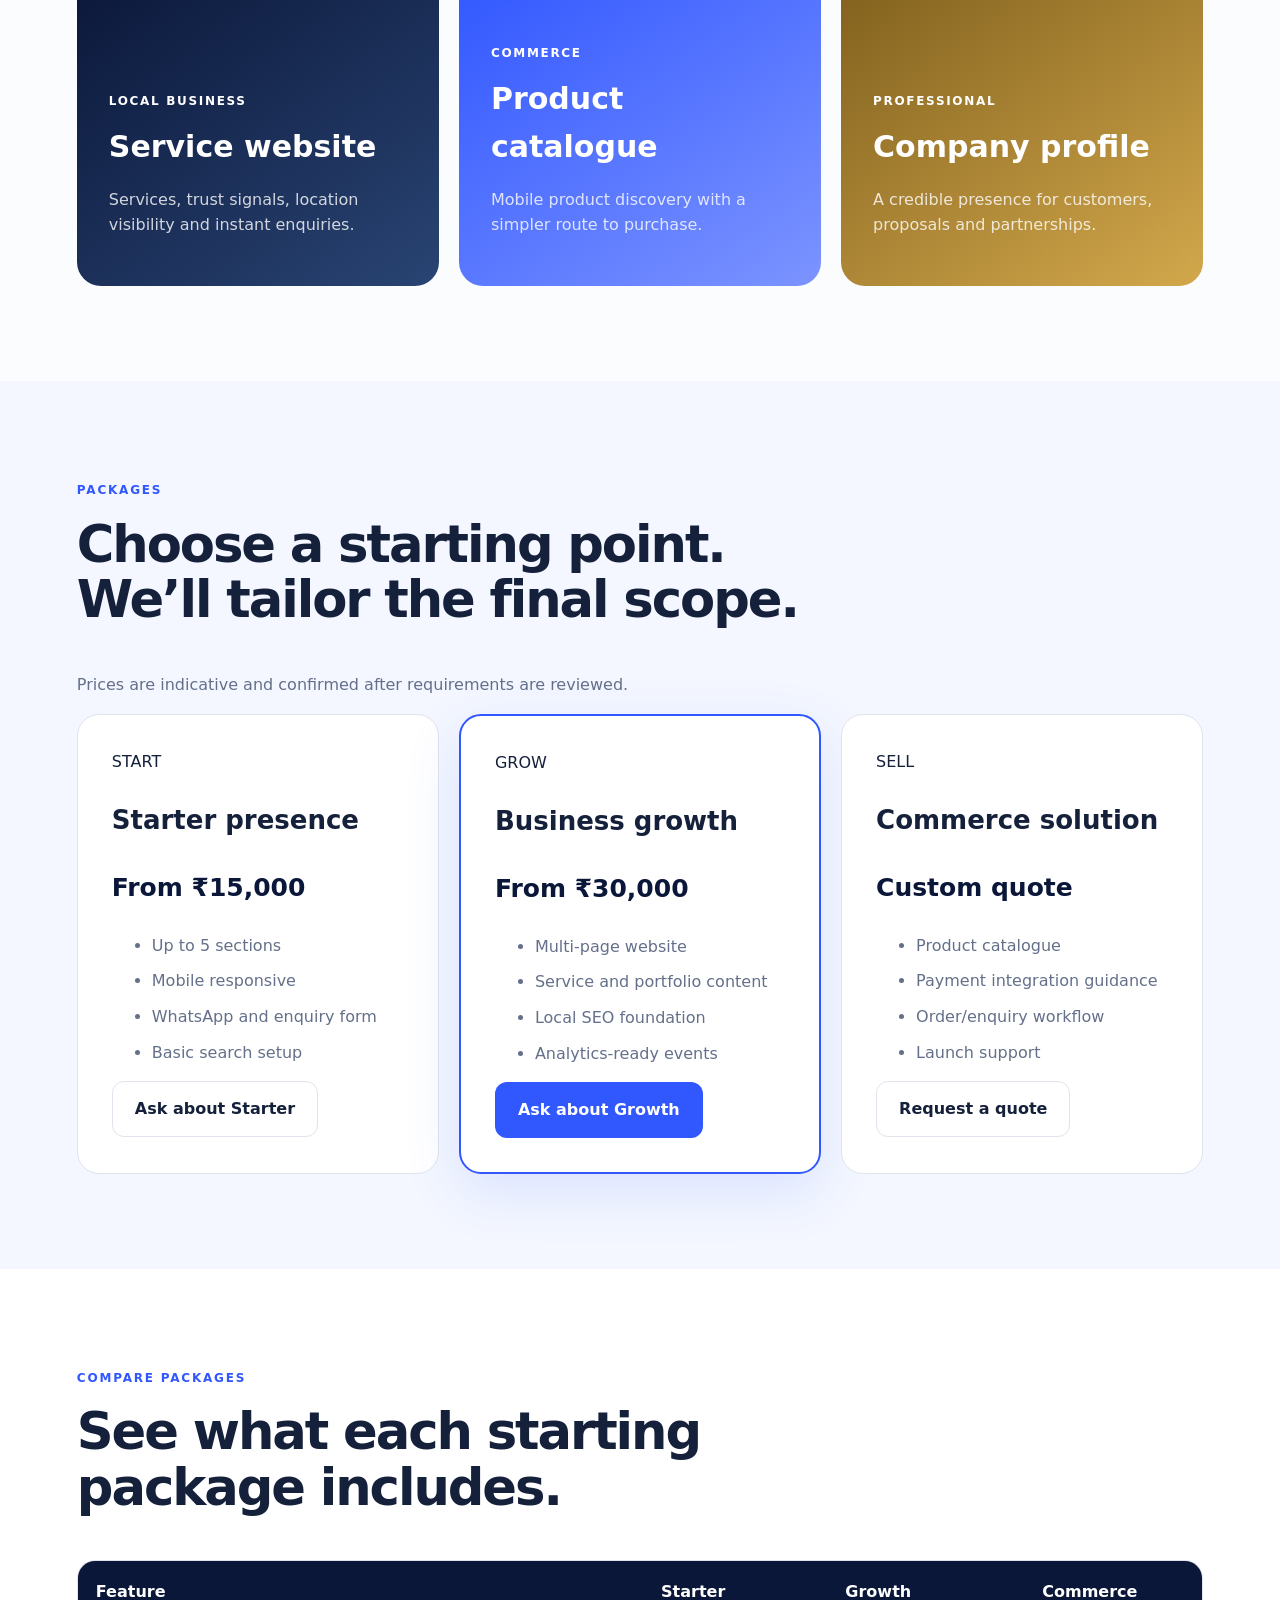
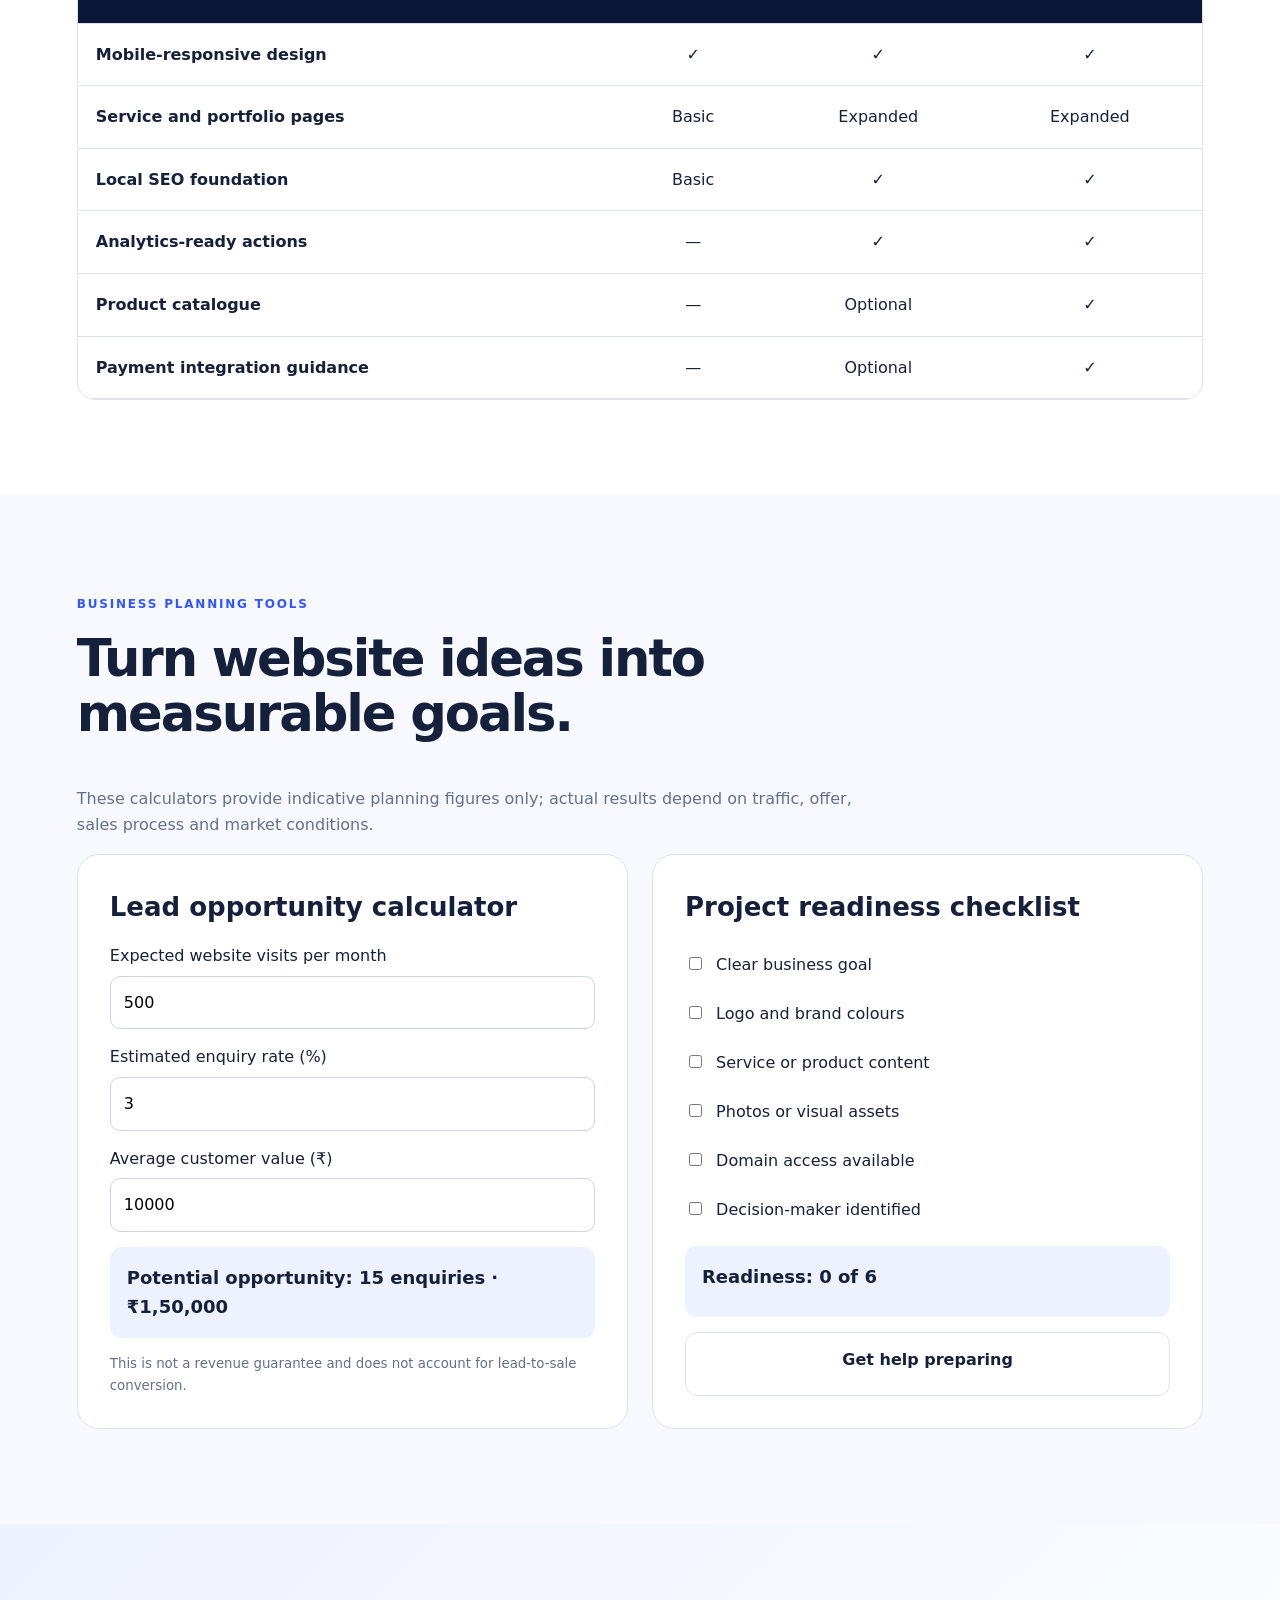
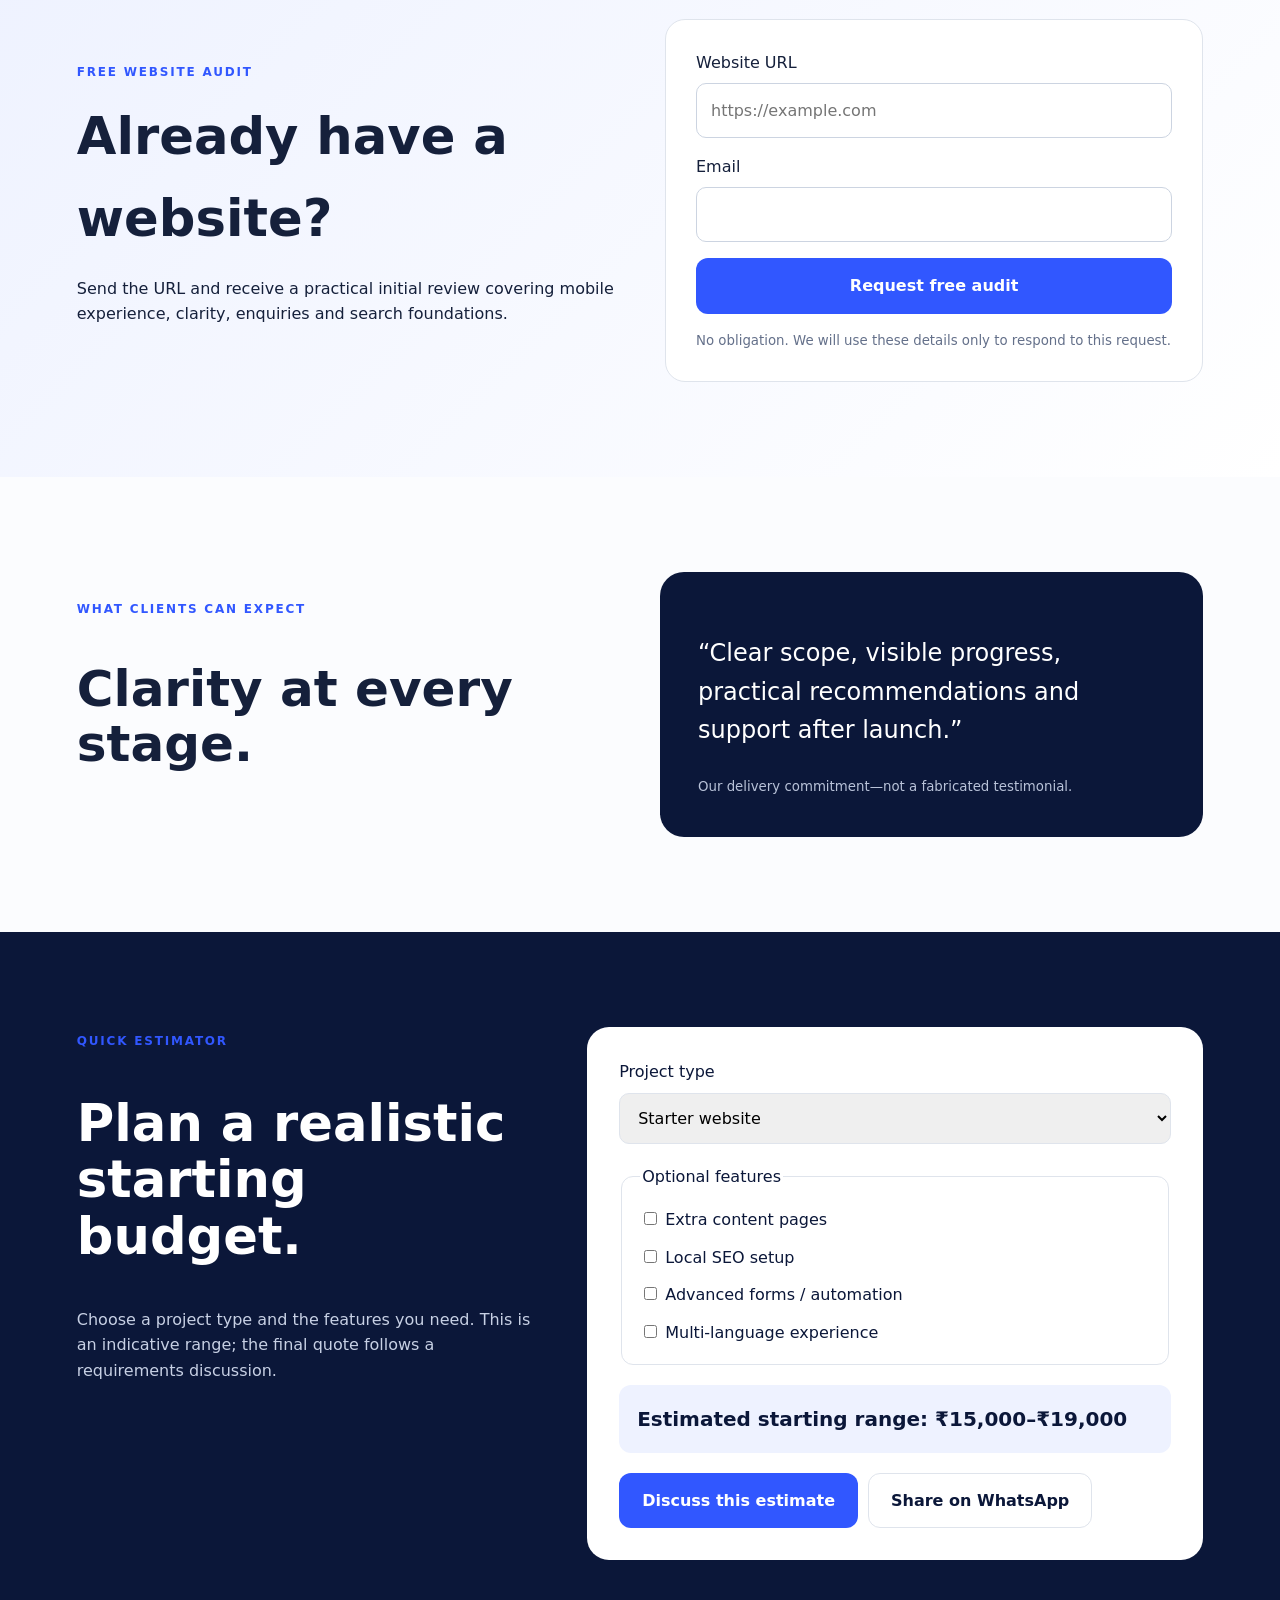
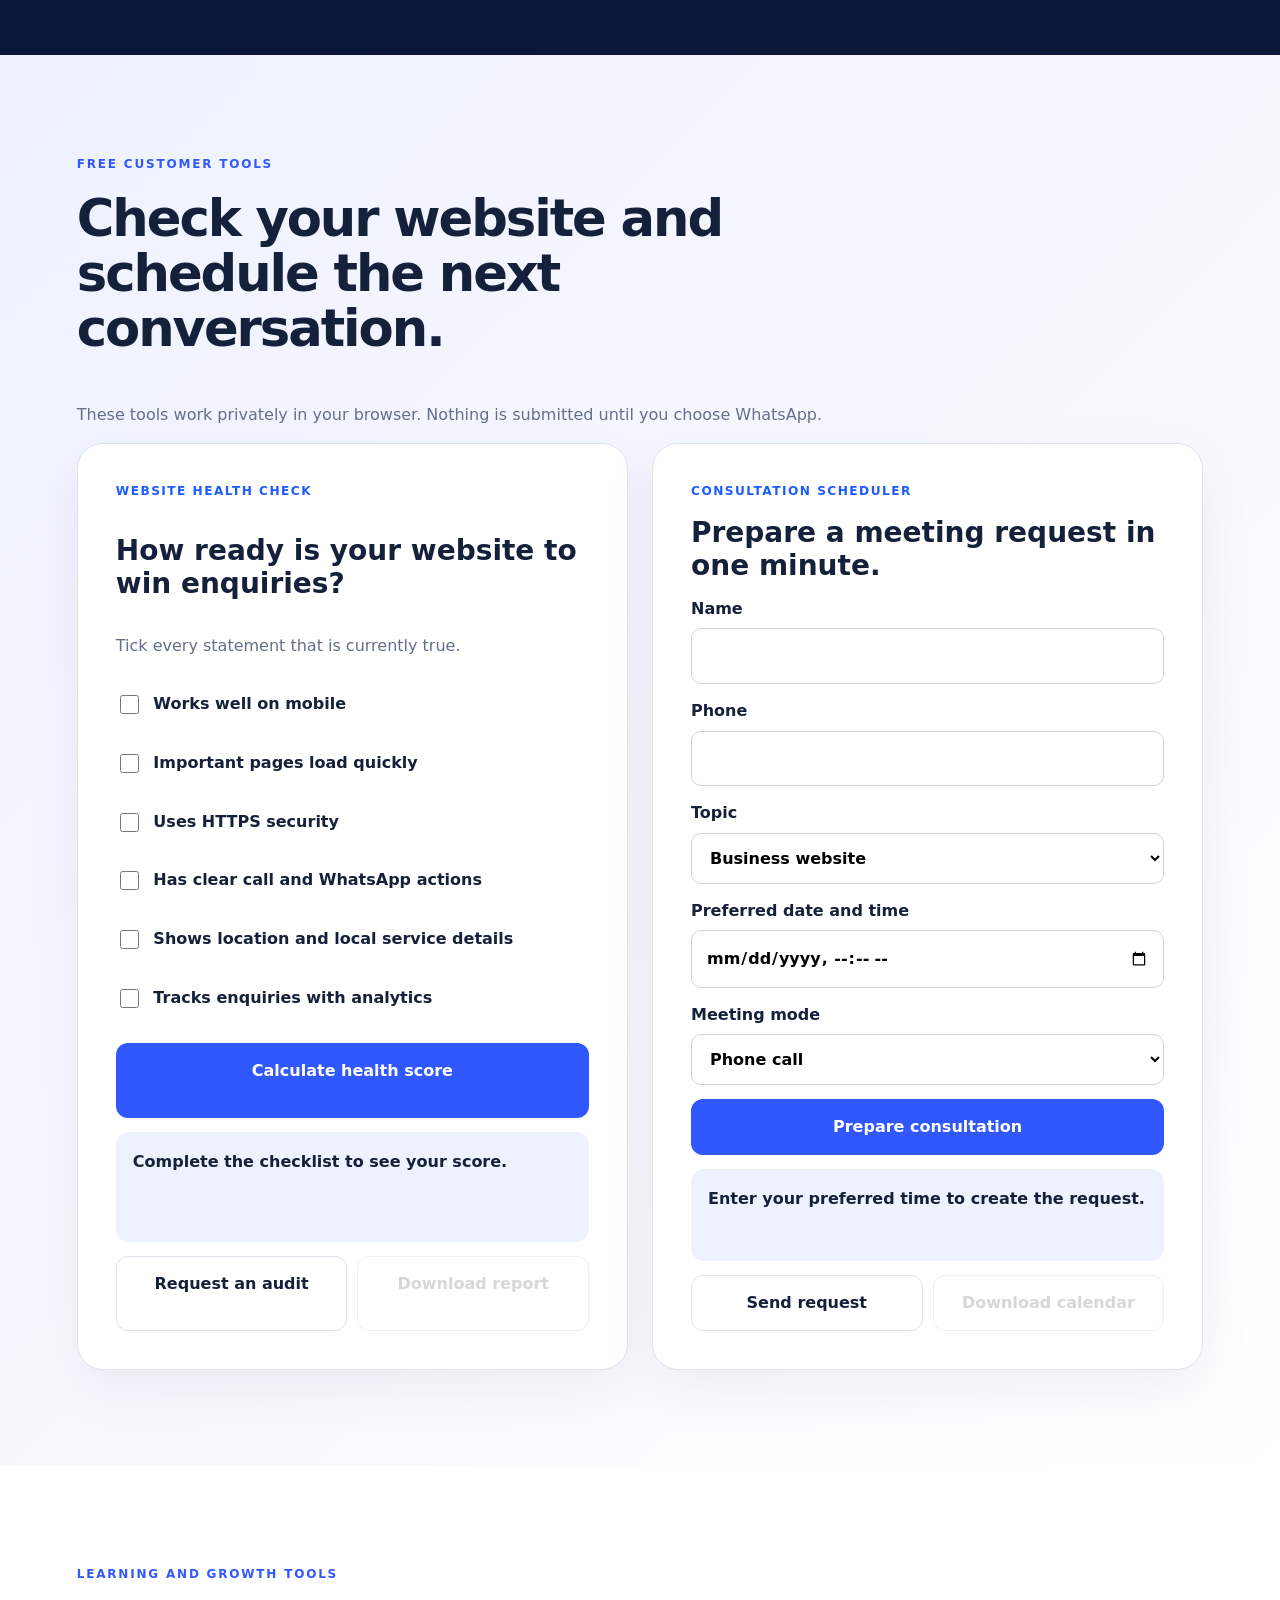
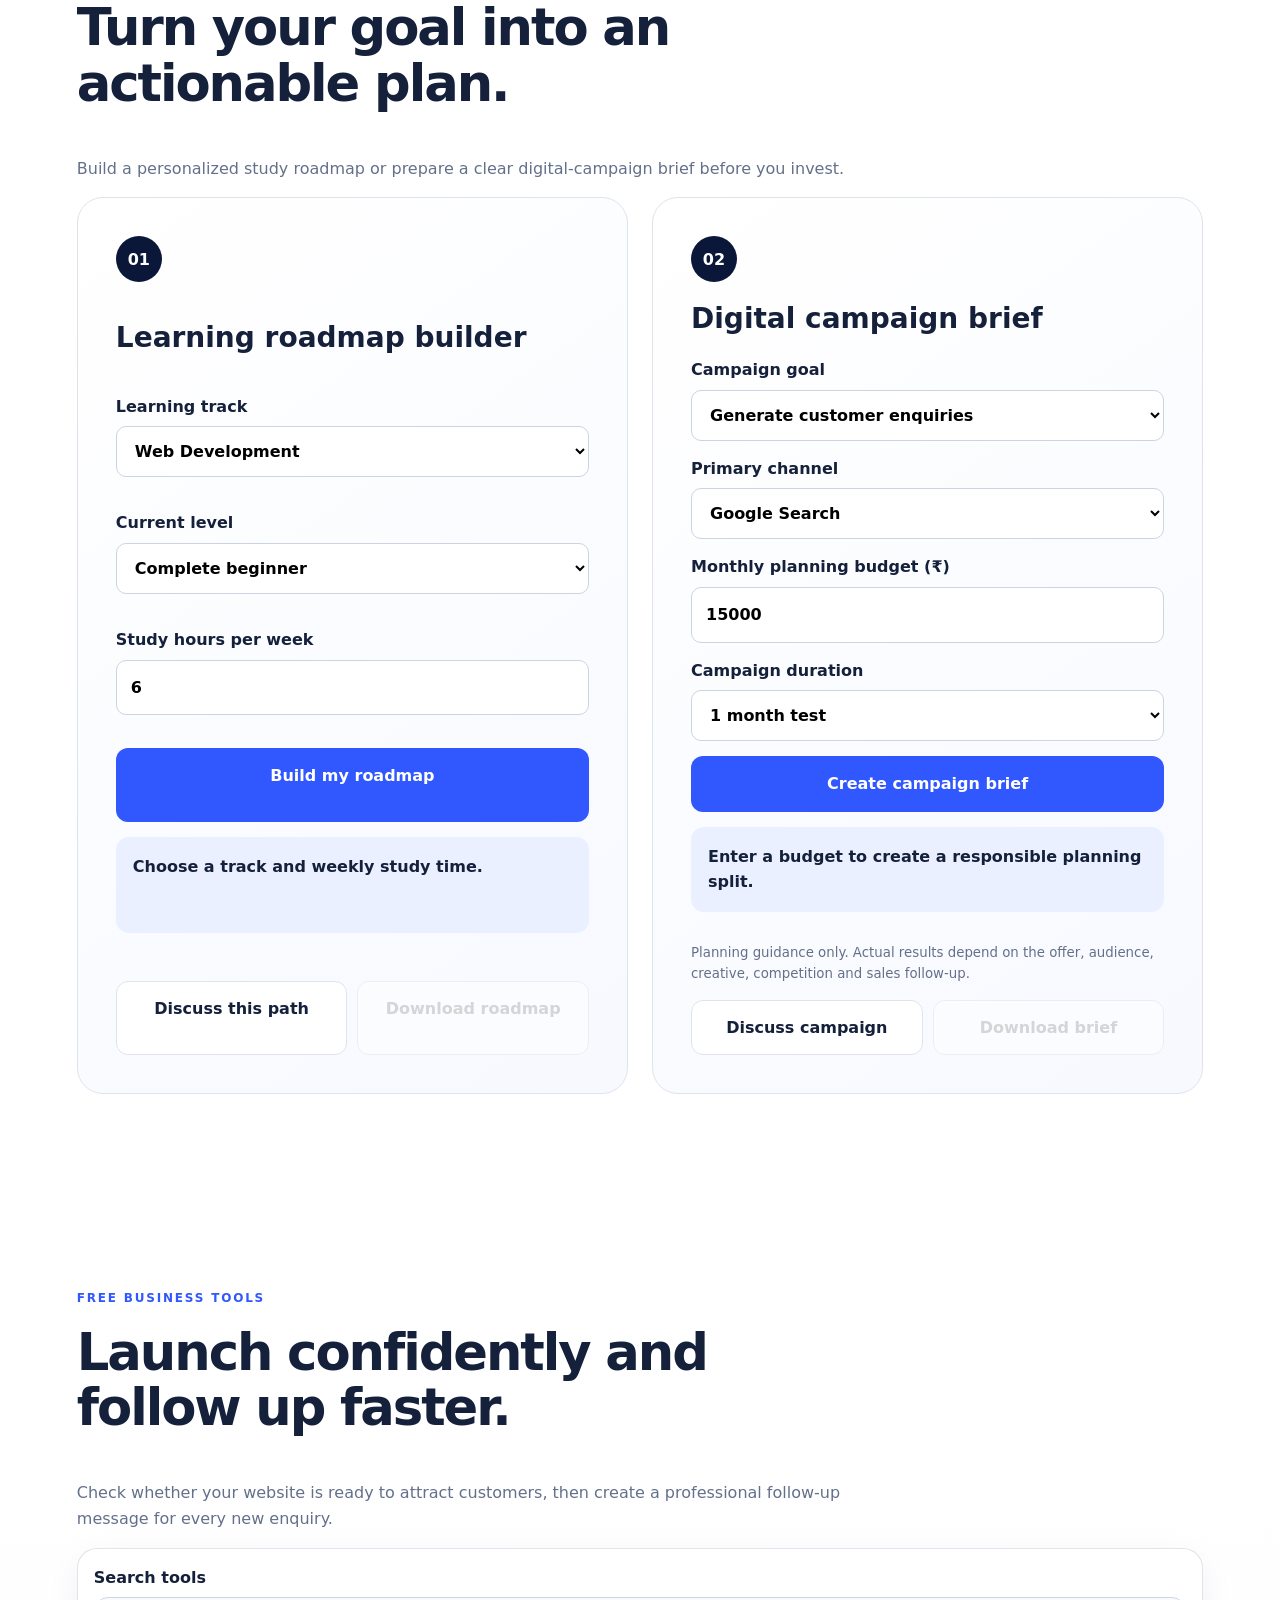
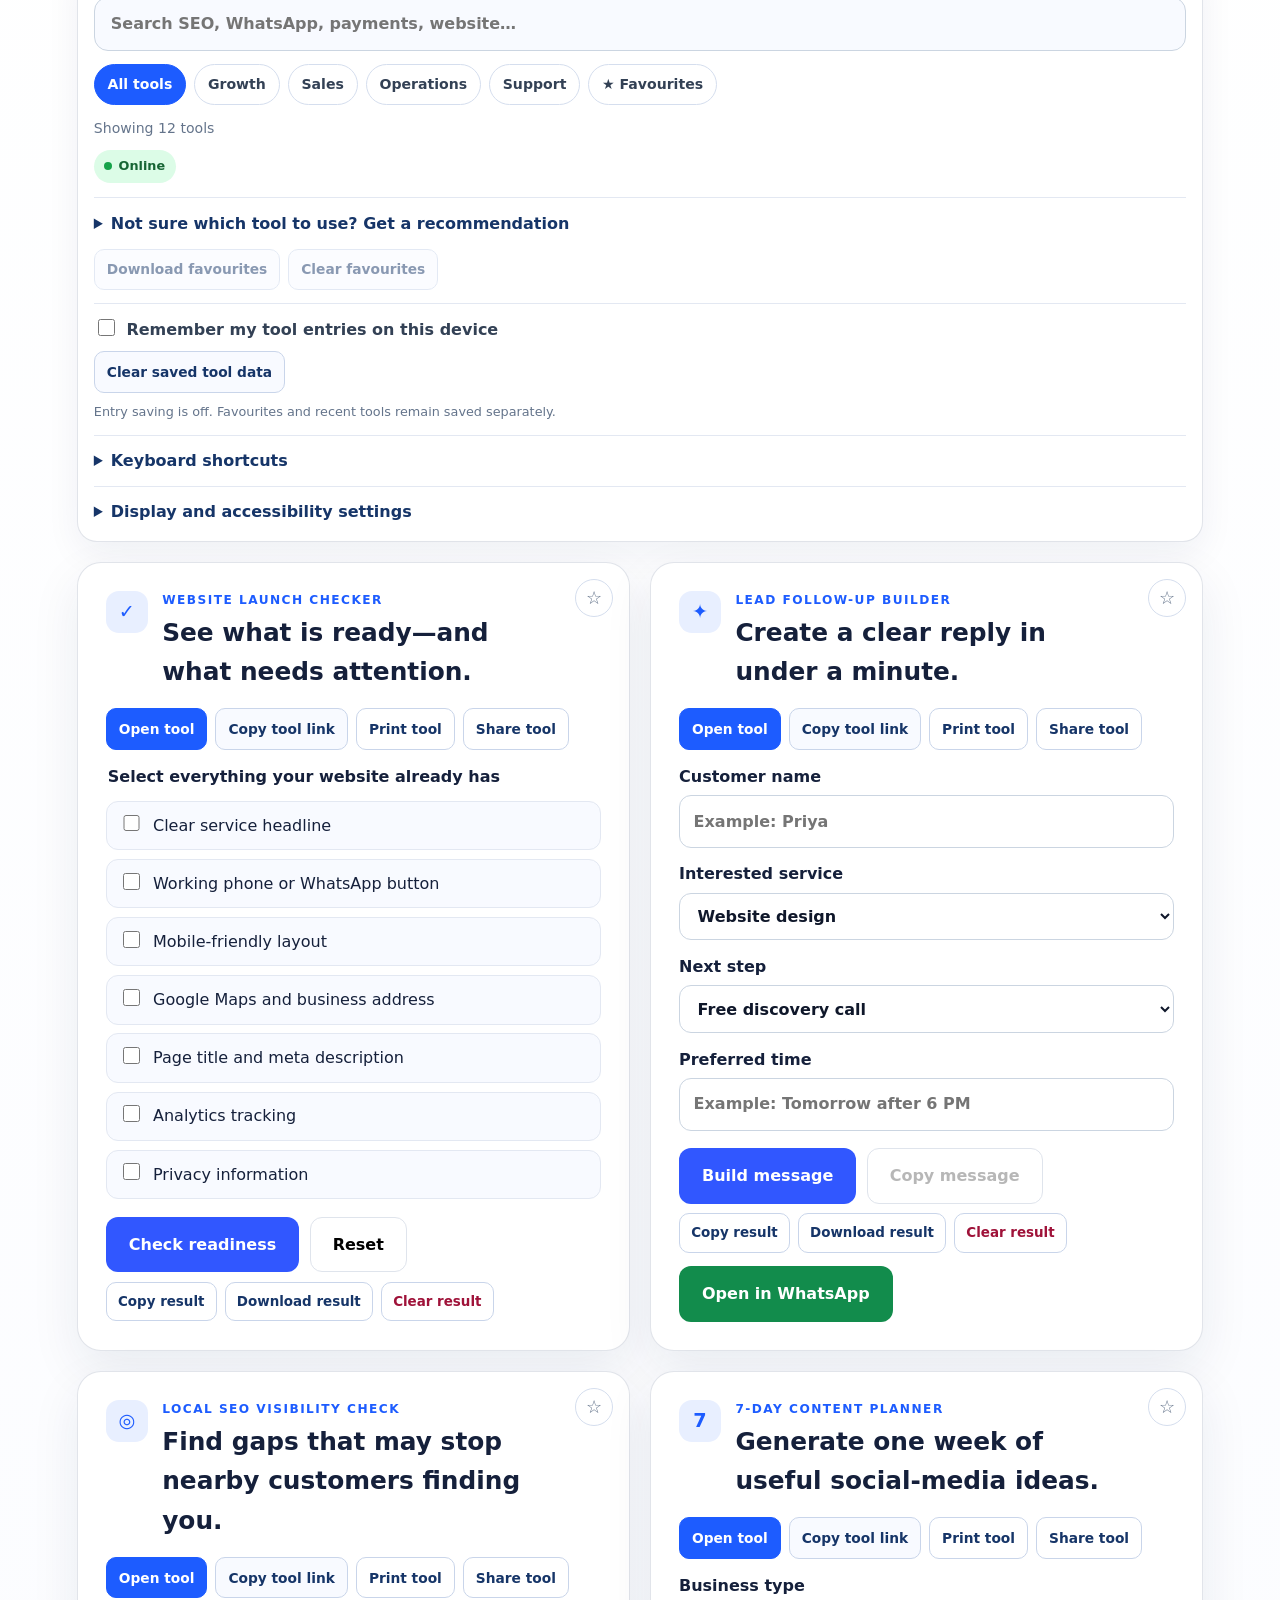
==== commit c1afa20d: "Load Starwalt AI messenger" ====
--- a/index.html
+++ b/index.html
@@ -1,4 +1,4 @@
-<!doctype html><html lang="en"><head><meta charset="utf-8"><meta name="viewport" content="width=device-width,initial-scale=1"><title>STARWALT COMPANY | Websites & Digital Growth in Vellore</title><meta name="description" content="STARWALT COMPANY builds fast business websites, e-commerce experiences and digital growth solutions in Vellore and across India."><meta name="theme-color" content="#0b1739"><meta name="robots" content="index,follow,max-image-preview:large"><link rel="manifest" href="manifest.webmanifest"><link rel="icon" href="favicon.svg" type="image/svg+xml"><link rel="apple-touch-icon" href="favicon.svg"><meta property="og:type" content="website"><meta property="og:locale" content="en_IN"><meta name="twitter:card" content="summary_large_image"><link rel="canonical" href="https://starwalt.github.io/"><link rel="alternate" hreflang="en-IN" href="https://starwalt.github.io/"><link rel="alternate" hreflang="ta-IN" href="https://starwalt.github.io/ta.html"><link rel="alternate" hreflang="x-default" href="https://starwalt.github.io/"><meta property="og:title" content="STARWALT COMPANY"><meta property="og:description" content="Websites and digital growth solutions for growing businesses."><meta property="og:url" content="https://starwalt.github.io/"><link rel="stylesheet" href="css/site.css"></head><body><a class="skip" href="#main-content">Skip to main content</a><header><a class="brand" href="#"><b>SW</b><span>STARWALT COMPANY<small>Digital solutions for growing businesses</small></span></a><button class="menu" aria-label="Toggle menu">☰</button><nav><a href="#services">Services</a><a href="#training">Training</a><a href="#planning-hub">Planner</a><a href="#work">Our work</a><a href="#pricing">Packages</a><a href="#estimator">Estimator</a><a href="#free-tools">Free Audit</a><a href="#growth-tools">Growth Tools</a><a href="#faq">FAQ</a><a href="#contact">Contact</a><a href="book-learning.html">Book Learning</a><a href="fitness/">Fitness</a><a href="tools.html">Tools</a><a href="search.html" aria-label="Search website">Search</a><a href="quote.html">Detailed quote</a><a class="lang" href="ta.html" lang="ta" aria-label="தமிழ் பக்கம்">தமிழ் பக்கம்</a><button class="theme-toggle" type="button" aria-label="Switch colour theme">◐</button><a class="pill" href="https://wa.me/918668098213?text=Hello%20STARWALT%20COMPANY" target="_blank" rel="noopener">WhatsApp</a></nav></header><div class="access-tools" aria-label="Accessibility controls"><span>Display</span><button type="button" data-display="text">A+</button><button type="button" data-display="contrast">High contrast</button><button type="button" data-display="reset">Reset</button><button type="button" id="install-app" hidden>Install app</button></div><div class="connection-status" role="status" aria-live="polite" hidden></div><div class="update-status" hidden><span>A newer website version is available.</span><button type="button">Update now</button></div><main id="main-content"><section class="hero"><div><span class="eyebrow">Vellore · Serving businesses across India</span><h1 data-en="Build a digital presence customers can trust." data-ta="வாடிக்கையாளர்கள் நம்பும் டிஜிட்டல் அடையாளத்தை உருவாக்குங்கள்.">Build a digital presence customers can trust.</h1><p data-en="We create fast, mobile-friendly websites and practical marketing solutions that help people discover, trust and contact your business." data-ta="உங்கள் வணிகத்தை மக்கள் கண்டறிந்து, நம்பி, தொடர்புகொள்ள உதவும் வேகமான மொபைல் இணையதளங்களையும் நடைமுறை மார்க்கெட்டிங் தீர்வுகளையும் உருவாக்குகிறோம்.">We create fast, mobile-friendly websites and practical marketing solutions that help people discover, trust and contact your business.</p><div class="actions"><a class="btn primary" href="#contact">Get a free consultation</a><a class="btn secondary" href="#services">Explore services</a></div><ul><li>Mobile-first design</li><li>Clear communication</li><li>Post-launch support</li></ul></div><aside><span>FROM IDEA TO LAUNCH</span><h2>A complete online foundation for your business.</h2><div class="steps"><b>01 Plan</b><b>02 Design</b><b>03 Build</b><b>04 Grow</b></div></aside></section><section class="trustbar" aria-label="Business benefits"><div><b>Mobile-first</b><span>Built for customers on every screen</span></div><div><b>Search-ready</b><span>Technical foundations for discovery</span></div><div><b>Direct support</b><span>Clear communication from start to launch</span></div><div><b>India-wide</b><span>Remote delivery from Vellore</span></div></section><section id="services" class="section"><div class="heading"><span class="eyebrow">Services</span><h2>Useful digital services—without the jargon.</h2></div><div class="cards"><article><b>WEB</b><h3>Website development</h3><p>Responsive business websites, landing pages and portfolios designed to generate enquiries.</p></article><article><b>SHOP</b><h3>E-commerce</h3><p>Customer-friendly product catalogues and payment integration guidance.</p></article><article><b>SEO</b><h3>Local visibility</h3><p>Search-friendly content, metadata and Google Business Profile guidance.</p></article><article><b>GROW</b><h3>Digital marketing</h3><p>Campaign planning, social content and lead-generation support.</p></article><article><b>CARE</b><h3>Maintenance</h3><p>Content updates, performance checks and ongoing technical support.</p></article><article><b>AUTO</b><h3>Automation</h3><p>Forms and workflows that reduce repetitive work and improve follow-up.</p></article></div></section>
+<!doctype html><html lang="en"><head><meta charset="utf-8"><meta name="viewport" content="width=device-width,initial-scale=1"><title>STARWALT COMPANY | Websites & Digital Growth in Vellore</title><meta name="description" content="STARWALT COMPANY builds fast business websites, e-commerce experiences and digital growth solutions in Vellore and across India."><meta name="theme-color" content="#0b1739"><meta name="robots" content="index,follow,max-image-preview:large"><link rel="manifest" href="manifest.webmanifest"><link rel="icon" href="favicon.svg" type="image/svg+xml"><link rel="apple-touch-icon" href="favicon.svg"><meta property="og:type" content="website"><meta property="og:locale" content="en_IN"><meta name="twitter:card" content="summary_large_image"><link rel="canonical" href="https://starwalt.github.io/"><link rel="alternate" hreflang="en-IN" href="https://starwalt.github.io/"><link rel="alternate" hreflang="ta-IN" href="https://starwalt.github.io/ta.html"><link rel="alternate" hreflang="x-default" href="https://starwalt.github.io/"><meta property="og:title" content="STARWALT COMPANY"><meta property="og:description" content="Websites and digital growth solutions for growing businesses."><meta property="og:url" content="https://starwalt.github.io/"><link rel="stylesheet" href="css/site.css"><link rel="stylesheet" href="css/chatbot.css"></head><body><a class="skip" href="#main-content">Skip to main content</a><header><a class="brand" href="#"><b>SW</b><span>STARWALT COMPANY<small>Digital solutions for growing businesses</small></span></a><button class="menu" aria-label="Toggle menu">☰</button><nav><a href="#services">Services</a><a href="#training">Training</a><a href="#planning-hub">Planner</a><a href="#work">Our work</a><a href="#pricing">Packages</a><a href="#estimator">Estimator</a><a href="#free-tools">Free Audit</a><a href="#growth-tools">Growth Tools</a><a href="#faq">FAQ</a><a href="#contact">Contact</a><a href="book-learning.html">Book Learning</a><a href="fitness/">Fitness</a><a href="tools.html">Tools</a><a href="search.html" aria-label="Search website">Search</a><a href="quote.html">Detailed quote</a><a class="lang" href="ta.html" lang="ta" aria-label="தமிழ் பக்கம்">தமிழ் பக்கம்</a><button class="theme-toggle" type="button" aria-label="Switch colour theme">◐</button><a class="pill" href="https://wa.me/918668098213?text=Hello%20STARWALT%20COMPANY" target="_blank" rel="noopener">WhatsApp</a></nav></header><div class="access-tools" aria-label="Accessibility controls"><span>Display</span><button type="button" data-display="text">A+</button><button type="button" data-display="contrast">High contrast</button><button type="button" data-display="reset">Reset</button><button type="button" id="install-app" hidden>Install app</button></div><div class="connection-status" role="status" aria-live="polite" hidden></div><div class="update-status" hidden><span>A newer website version is available.</span><button type="button">Update now</button></div><main id="main-content"><section class="hero"><div><span class="eyebrow">Vellore · Serving businesses across India</span><h1 data-en="Build a digital presence customers can trust." data-ta="வாடிக்கையாளர்கள் நம்பும் டிஜிட்டல் அடையாளத்தை உருவாக்குங்கள்.">Build a digital presence customers can trust.</h1><p data-en="We create fast, mobile-friendly websites and practical marketing solutions that help people discover, trust and contact your business." data-ta="உங்கள் வணிகத்தை மக்கள் கண்டறிந்து, நம்பி, தொடர்புகொள்ள உதவும் வேகமான மொபைல் இணையதளங்களையும் நடைமுறை மார்க்கெட்டிங் தீர்வுகளையும் உருவாக்குகிறோம்.">We create fast, mobile-friendly websites and practical marketing solutions that help people discover, trust and contact your business.</p><div class="actions"><a class="btn primary" href="#contact">Get a free consultation</a><a class="btn secondary" href="#services">Explore services</a></div><ul><li>Mobile-first design</li><li>Clear communication</li><li>Post-launch support</li></ul></div><aside><span>FROM IDEA TO LAUNCH</span><h2>A complete online foundation for your business.</h2><div class="steps"><b>01 Plan</b><b>02 Design</b><b>03 Build</b><b>04 Grow</b></div></aside></section><section class="trustbar" aria-label="Business benefits"><div><b>Mobile-first</b><span>Built for customers on every screen</span></div><div><b>Search-ready</b><span>Technical foundations for discovery</span></div><div><b>Direct support</b><span>Clear communication from start to launch</span></div><div><b>India-wide</b><span>Remote delivery from Vellore</span></div></section><section id="services" class="section"><div class="heading"><span class="eyebrow">Services</span><h2>Useful digital services—without the jargon.</h2></div><div class="cards"><article><b>WEB</b><h3>Website development</h3><p>Responsive business websites, landing pages and portfolios designed to generate enquiries.</p></article><article><b>SHOP</b><h3>E-commerce</h3><p>Customer-friendly product catalogues and payment integration guidance.</p></article><article><b>SEO</b><h3>Local visibility</h3><p>Search-friendly content, metadata and Google Business Profile guidance.</p></article><article><b>GROW</b><h3>Digital marketing</h3><p>Campaign planning, social content and lead-generation support.</p></article><article><b>CARE</b><h3>Maintenance</h3><p>Content updates, performance checks and ongoing technical support.</p></article><article><b>AUTO</b><h3>Automation</h3><p>Forms and workflows that reduce repetitive work and improve follow-up.</p></article></div></section>
 <section id="training" class="section starwalt-offerings">
   <div class="heading"><span class="eyebrow">Two focused divisions</span><h2>Learn technology or grow your business online.</h2><p class="sub">Choose the Starwalt service that matches your goal. Training and client services have separate outcomes, enquiry paths and support.</p></div>
   <div class="offering-grid">
@@ -107,4 +107,4 @@
     </ul>
     <div class="share-toast" role="status" aria-live="polite"></div>
   </div>
-</footer><div class="mobile-actions" aria-label="Quick contact"><a href="tel:+918668098213" data-track="mobile-call">Call</a><a href="https://wa.me/918668098213?text=Hello%20STARWALT%20COMPANY" target="_blank" rel="noopener" data-track="mobile-whatsapp">WhatsApp</a><a href="#contact" data-track="mobile-quote">Quote</a></div><button class="backtop" type="button" aria-label="Back to top">↑</button><a class="float" href="https://wa.me/918668098213?text=Hello%20STARWALT%20COMPANY" target="_blank" rel="noopener">Chat</a><noscript><p class="noscript">JavaScript is disabled. You can still call +91 86680 98213 or use the contact form.</p></noscript><script src="js/site.js" defer></script><script type="application/ld+json">{"@context":"https://schema.org","@type":"ProfessionalService","name":"STARWALT COMPANY","url":"https://starwalt.github.io/","email":"starwaltcompany@gmail.com","telephone":"+91-86680-98213","areaServed":"India","address":{"@type":"PostalAddress","addressLocality":"Vellore","addressRegion":"Tamil Nadu","addressCountry":"IN"},"priceRange":"₹₹"}</script><script type="application/ld+json">{"@context":"https://schema.org","@type":"FAQPage","mainEntity":[{"@type":"Question","name":"How long does a business website take?","acceptedAnswer":{"@type":"Answer","text":"A typical small-business website takes about 2–4 weeks after content and approvals are available."}},{"@type":"Question","name":"Will it work well on mobile?","acceptedAnswer":{"@type":"Answer","text":"Yes. Every new website is designed and tested for mobile, tablet and desktop use."}},{"@type":"Question","name":"Can you maintain the website after launch?","acceptedAnswer":{"@type":"Answer","text":"Yes. Maintenance can cover content changes, performance checks and technical improvements."}}]}</script></body></html>+</footer><div class="mobile-actions" aria-label="Quick contact"><a href="tel:+918668098213" data-track="mobile-call">Call</a><a href="https://wa.me/918668098213?text=Hello%20STARWALT%20COMPANY" target="_blank" rel="noopener" data-track="mobile-whatsapp">WhatsApp</a><a href="#contact" data-track="mobile-quote">Quote</a></div><button class="backtop" type="button" aria-label="Back to top">↑</button><a class="float" href="https://wa.me/918668098213?text=Hello%20STARWALT%20COMPANY" target="_blank" rel="noopener">Chat</a><noscript><p class="noscript">JavaScript is disabled. You can still call +91 86680 98213 or use the contact form.</p></noscript><script src="js/site.js" defer></script><script src="js/chatbot.js" defer></script><script type="application/ld+json">{"@context":"https://schema.org","@type":"ProfessionalService","name":"STARWALT COMPANY","url":"https://starwalt.github.io/","email":"starwaltcompany@gmail.com","telephone":"+91-86680-98213","areaServed":"India","address":{"@type":"PostalAddress","addressLocality":"Vellore","addressRegion":"Tamil Nadu","addressCountry":"IN"},"priceRange":"₹₹"}</script><script type="application/ld+json">{"@context":"https://schema.org","@type":"FAQPage","mainEntity":[{"@type":"Question","name":"How long does a business website take?","acceptedAnswer":{"@type":"Answer","text":"A typical small-business website takes about 2–4 weeks after content and approvals are available."}},{"@type":"Question","name":"Will it work well on mobile?","acceptedAnswer":{"@type":"Answer","text":"Yes. Every new website is designed and tested for mobile, tablet and desktop use."}},{"@type":"Question","name":"Can you maintain the website after launch?","acceptedAnswer":{"@type":"Answer","text":"Yes. Maintenance can cover content changes, performance checks and technical improvements."}}]}</script></body></html>
--- a/css/site.css
+++ b/css/site.css
@@ -335,3 +335,12 @@
 body.tool-high-contrast .business-tools .tool-result,body.tool-high-contrast .business-tools .tool-recommender-result{border:2px solid #0e2552;background:#eef4ff;color:#050b18}
 body.tool-reduce-motion .business-tools *,body.tool-reduce-motion .business-tools *::before,body.tool-reduce-motion .business-tools *::after{scroll-behavior:auto!important;animation-duration:.001ms!important;animation-iteration-count:1!important;transition-duration:.001ms!important}
 @media (max-width:520px){.accessibility-controls button{width:100%}}
+
+/* Installable and offline tools */
+.pwa-tools-status{display:flex;align-items:center;gap:.55rem;flex-wrap:wrap;margin-top:.65rem}
+.pwa-tools-status span{display:inline-flex;align-items:center;gap:.4rem;border-radius:999px;padding:.4rem .65rem;background:#dcfce7;color:#166534;font-size:.8rem;font-weight:800}
+.pwa-tools-status span::before{content:"";width:.5rem;height:.5rem;border-radius:50%;background:#16a34a}
+.pwa-tools-status span.is-offline{background:#fef3c7;color:#92400e}
+.pwa-tools-status span.is-offline::before{background:#d97706}
+.pwa-tools-status button{font-size:.82rem}
+@media (max-width:520px){.pwa-tools-status{display:grid;grid-template-columns:1fr}.pwa-tools-status>*{width:100%;justify-content:center}}
--- a/css/chatbot.css
+++ b/css/chatbot.css
@@ -0,0 +1,44 @@
+/* STARWALT AI messenger */
+.starwalt-chat-launcher{position:fixed;right:22px;bottom:86px;z-index:60;width:58px;height:58px;border:0;border-radius:19px;background:linear-gradient(135deg,#1d5cff,#0b1739);color:#fff;box-shadow:0 18px 46px rgba(11,23,57,.34);cursor:pointer;display:grid;place-items:center;transition:transform .2s ease,box-shadow .2s ease}
+.starwalt-chat-launcher:hover{transform:translateY(-2px);box-shadow:0 22px 54px rgba(11,23,57,.42)}
+.starwalt-chat-launcher svg{width:27px;height:27px;fill:currentColor}
+.starwalt-chat-badge{position:absolute;right:-4px;top:-5px;min-width:21px;height:21px;padding:0 5px;border:2px solid #fff;border-radius:999px;background:#ef4444;color:#fff;font-size:11px;font-weight:900;line-height:17px;text-align:center}
+.starwalt-chat-panel{position:fixed;right:22px;bottom:156px;z-index:61;width:min(390px,calc(100vw - 28px));height:min(610px,calc(100vh - 190px));border:1px solid rgba(14,37,82,.14);border-radius:25px;background:#fff;box-shadow:0 28px 80px rgba(11,23,57,.3);overflow:hidden;display:grid;grid-template-rows:auto 1fr auto auto;transform-origin:bottom right}
+.starwalt-chat-panel[hidden]{display:none}
+.starwalt-chat-panel.is-opening{animation:starwalt-chat-in .22s ease-out}
+@keyframes starwalt-chat-in{from{opacity:0;transform:translateY(14px) scale(.97)}to{opacity:1;transform:none}}
+.starwalt-chat-header{display:flex;align-items:center;gap:11px;padding:14px 15px;background:linear-gradient(135deg,#0b1739,#163568);color:#fff}
+.starwalt-chat-avatar{width:42px;height:42px;flex:0 0 42px;border-radius:14px;background:linear-gradient(135deg,#fff,#dbe7ff);color:#0b1739;display:grid;place-items:center;font-weight:950;letter-spacing:-.04em}
+.starwalt-chat-title{min-width:0;flex:1}
+.starwalt-chat-title strong{display:block;font-size:15px}
+.starwalt-chat-title span{display:flex;align-items:center;gap:6px;color:#dce7ff;font-size:11px;margin-top:2px}
+.starwalt-chat-title span::before{content:"";width:7px;height:7px;border-radius:50%;background:#37d67a;box-shadow:0 0 0 3px rgba(55,214,122,.18)}
+.starwalt-chat-header button{width:36px;height:36px;border:0;border-radius:11px;background:rgba(255,255,255,.12);color:#fff;font-size:20px;cursor:pointer}
+.starwalt-chat-header button:hover{background:rgba(255,255,255,.2)}
+.starwalt-chat-messages{overflow-y:auto;padding:16px;background:linear-gradient(180deg,#f7f9ff,#fff);scroll-behavior:smooth;overscroll-behavior:contain}
+.starwalt-chat-message{display:flex;gap:8px;margin:0 0 12px;align-items:flex-end}
+.starwalt-chat-message.user{justify-content:flex-end}
+.starwalt-chat-bubble{max-width:84%;padding:10px 12px;border-radius:16px 16px 16px 5px;background:#fff;border:1px solid #e0e7f2;color:#17233d;font-size:14px;line-height:1.5;box-shadow:0 5px 16px rgba(14,37,82,.06);white-space:pre-line}
+.starwalt-chat-message.user .starwalt-chat-bubble{border:0;border-radius:16px 16px 5px 16px;background:#1d5cff;color:#fff;box-shadow:0 7px 20px rgba(29,92,255,.2)}
+.starwalt-chat-time{display:block;margin-top:5px;color:#8390a7;font-size:9px}
+.starwalt-chat-message.user .starwalt-chat-time{color:#dbe7ff;text-align:right}
+.starwalt-chat-links{display:flex;flex-wrap:wrap;gap:6px;margin-top:8px}
+.starwalt-chat-links a,.starwalt-chat-links button{border:1px solid #c9d7f0;border-radius:999px;background:#fff;color:#1d5cff;padding:6px 9px;text-decoration:none;font:inherit;font-size:11px;font-weight:850;cursor:pointer}
+.starwalt-chat-quick{display:flex;gap:7px;overflow-x:auto;padding:10px 12px;border-top:1px solid #e8edf6;background:#fff;scrollbar-width:none}
+.starwalt-chat-quick::-webkit-scrollbar{display:none}
+.starwalt-chat-quick button{flex:0 0 auto;border:1px solid #cbd7ed;border-radius:999px;background:#f7f9ff;color:#163568;padding:7px 10px;font:inherit;font-size:11px;font-weight:850;cursor:pointer}
+.starwalt-chat-quick button:hover{border-color:#1d5cff;color:#1d5cff}
+.starwalt-chat-form{display:grid;grid-template-columns:1fr auto;gap:8px;padding:11px;border-top:1px solid #e8edf6;background:#fff}
+.starwalt-chat-form input{min-width:0;border:1px solid #c7d2e4;border-radius:14px;padding:11px 12px;color:#0f172a;background:#fff;font:inherit;font-size:14px}
+.starwalt-chat-form input:focus{outline:3px solid rgba(29,92,255,.17);border-color:#1d5cff}
+.starwalt-chat-form button{width:44px;border:0;border-radius:14px;background:#1d5cff;color:#fff;font-size:18px;font-weight:900;cursor:pointer}
+.starwalt-chat-privacy{grid-column:1/-1;margin:0;color:#738097;font-size:9px;line-height:1.4}
+.starwalt-chat-typing{display:inline-flex;gap:4px;padding:12px 14px;border:1px solid #e0e7f2;border-radius:16px 16px 16px 5px;background:#fff}
+.starwalt-chat-typing i{width:6px;height:6px;border-radius:50%;background:#7b8aa3;animation:starwalt-dot 1s infinite}
+.starwalt-chat-typing i:nth-child(2){animation-delay:.14s}.starwalt-chat-typing i:nth-child(3){animation-delay:.28s}
+@keyframes starwalt-dot{0%,70%,100%{transform:translateY(0);opacity:.5}35%{transform:translateY(-4px);opacity:1}}
+.backtop{right:88px}
+@media(max-width:820px){.starwalt-chat-launcher{right:16px;bottom:136px;width:54px;height:54px;border-radius:18px}.starwalt-chat-panel{right:7px;bottom:70px;width:calc(100vw - 14px);height:min(650px,calc(100dvh - 86px));border-radius:22px}.backtop{right:78px;bottom:136px}.starwalt-chat-bubble{max-width:88%}}
+@media(max-width:420px){.starwalt-chat-panel{right:0;bottom:0;width:100vw;height:100dvh;max-height:none;border:0;border-radius:0}.starwalt-chat-header{padding-top:max(14px,env(safe-area-inset-top))}.starwalt-chat-form{padding-bottom:max(11px,env(safe-area-inset-bottom))}}
+@media(prefers-reduced-motion:reduce){.starwalt-chat-panel.is-opening,.starwalt-chat-typing i{animation:none}.starwalt-chat-messages{scroll-behavior:auto}}
+@media print{.starwalt-chat-launcher,.starwalt-chat-panel{display:none!important}}
